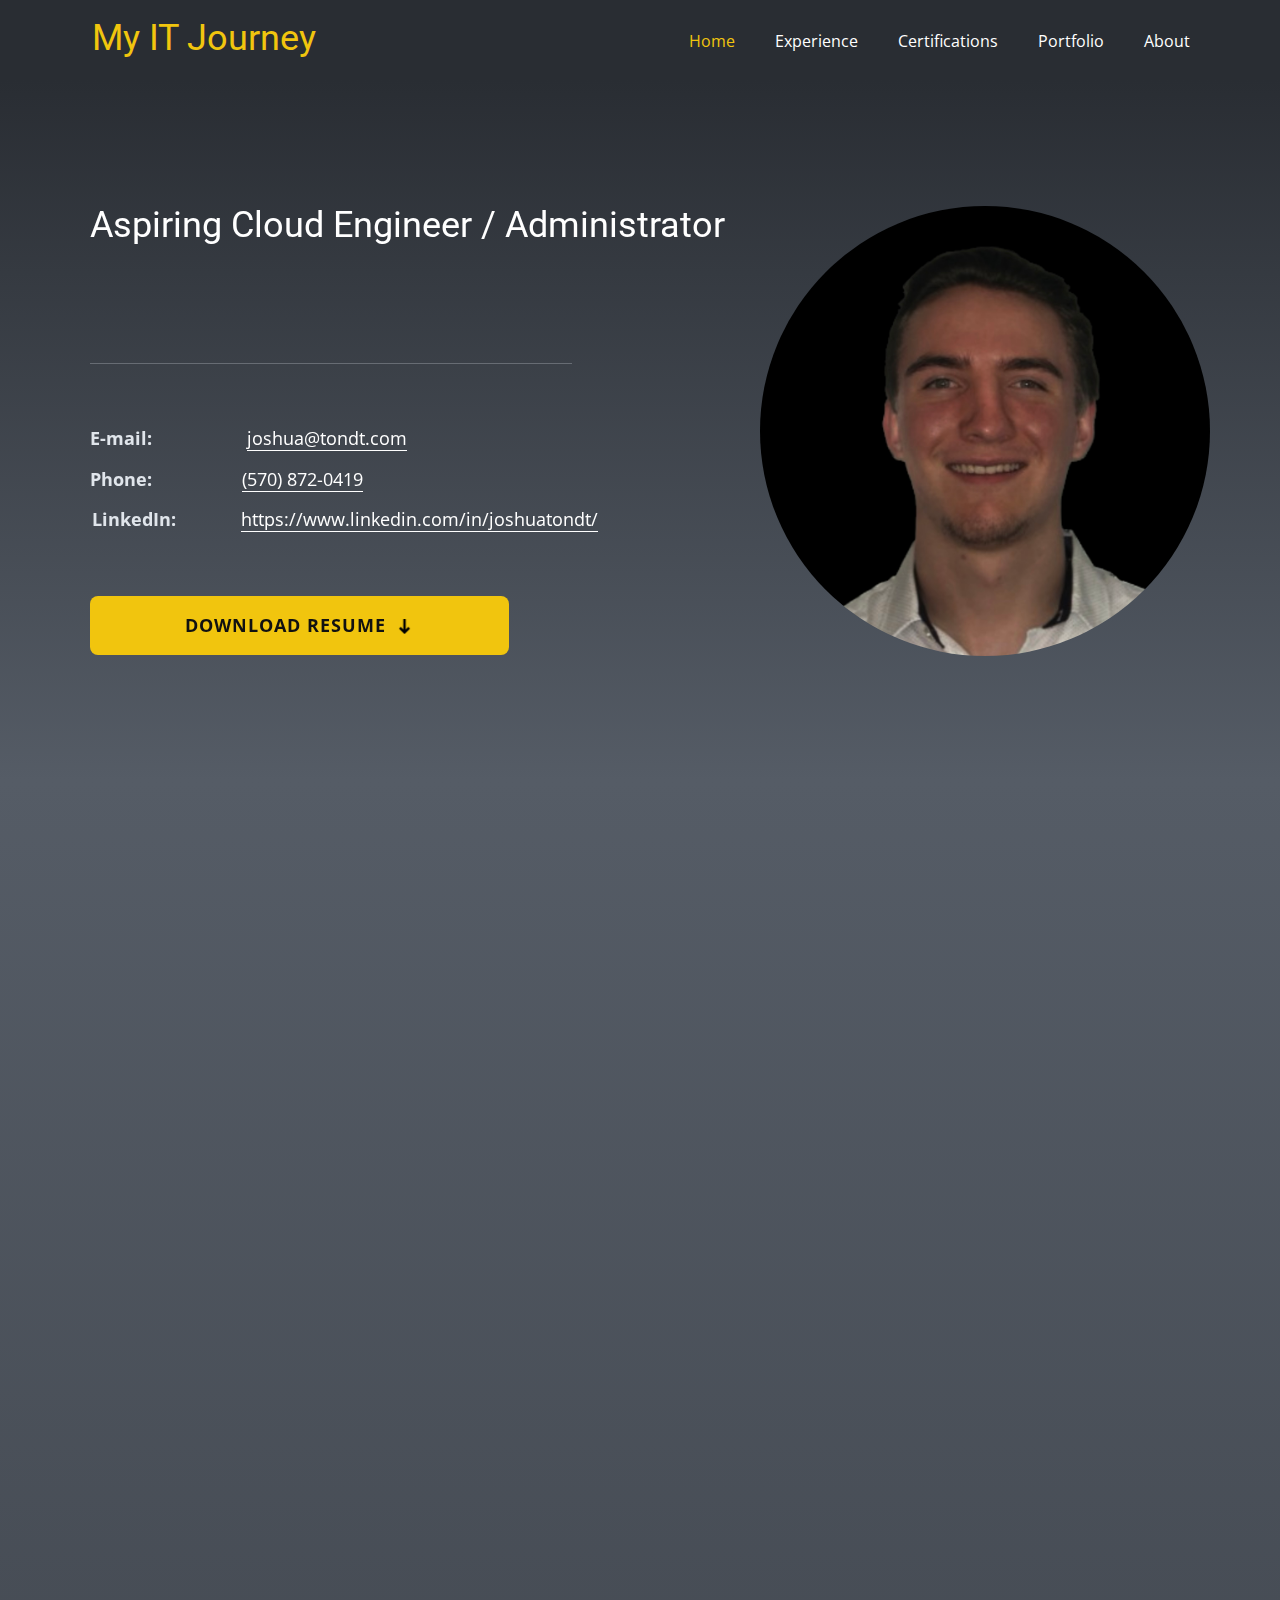
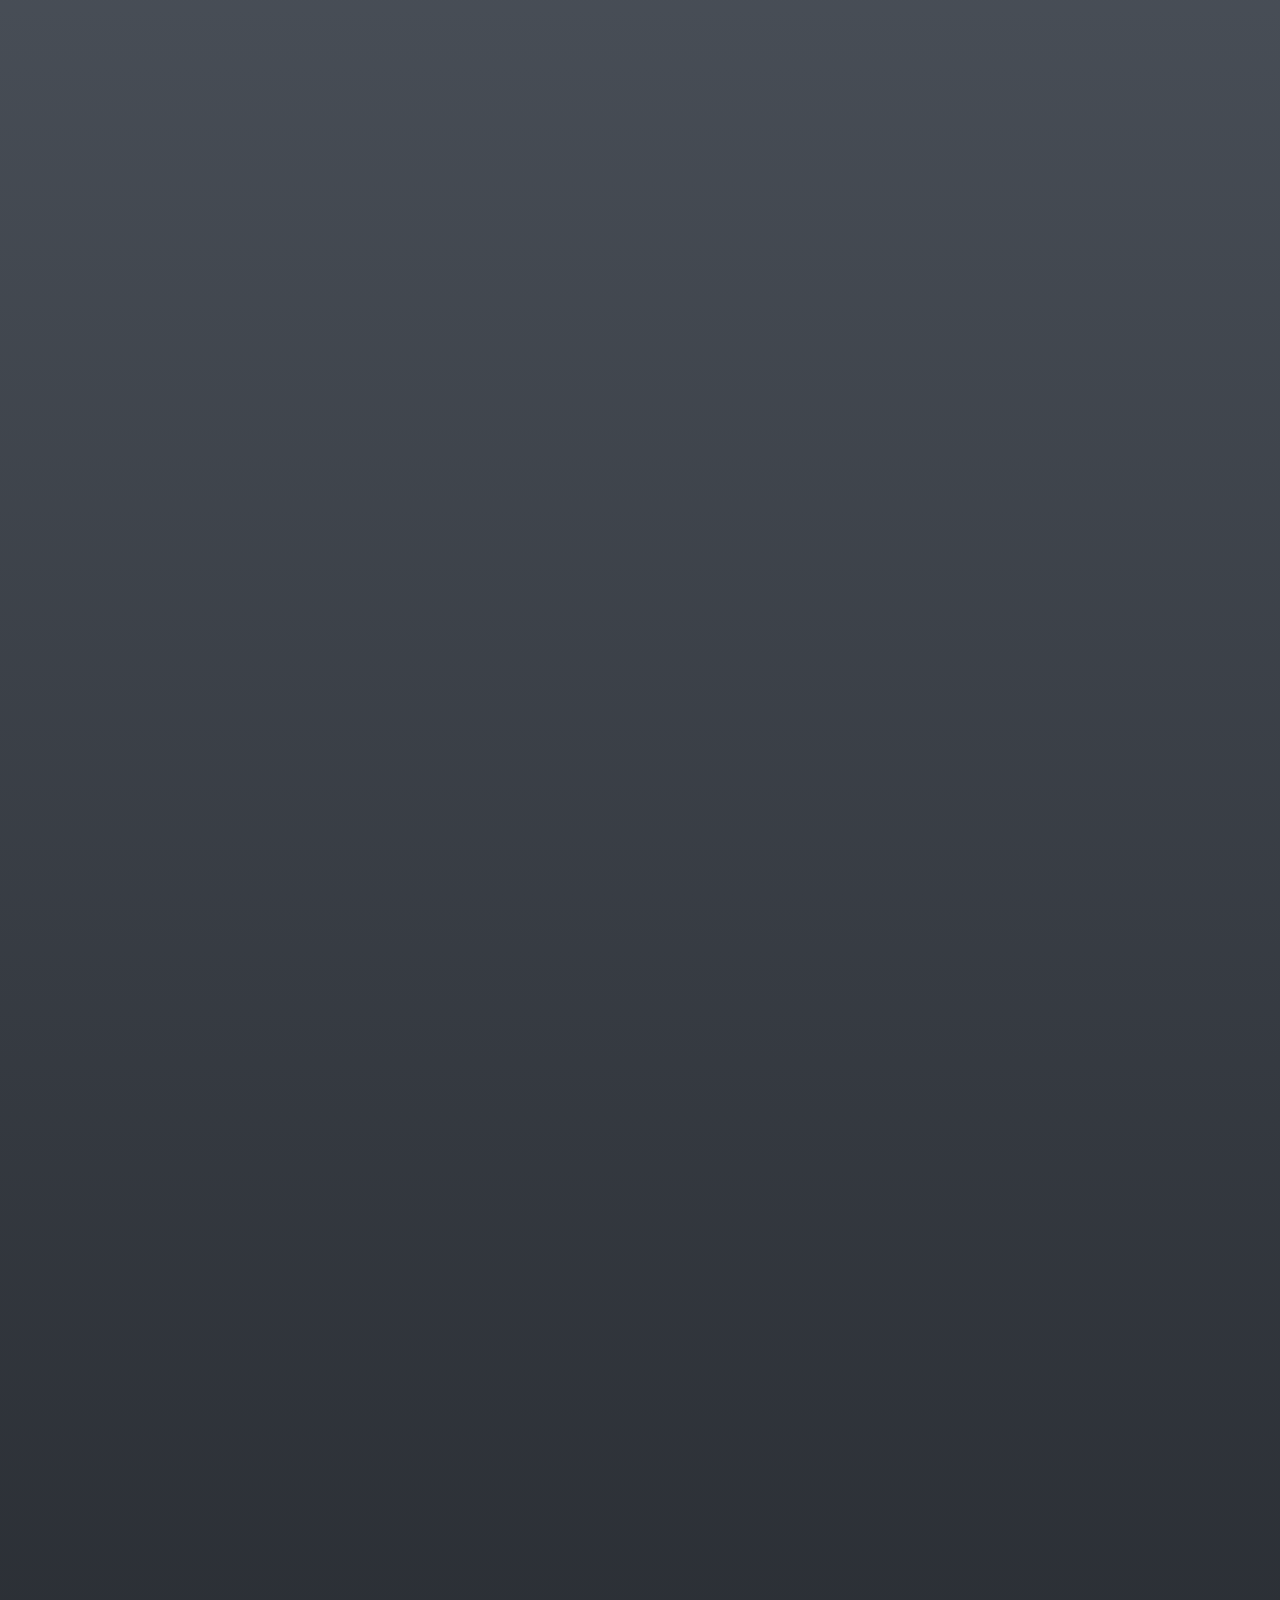
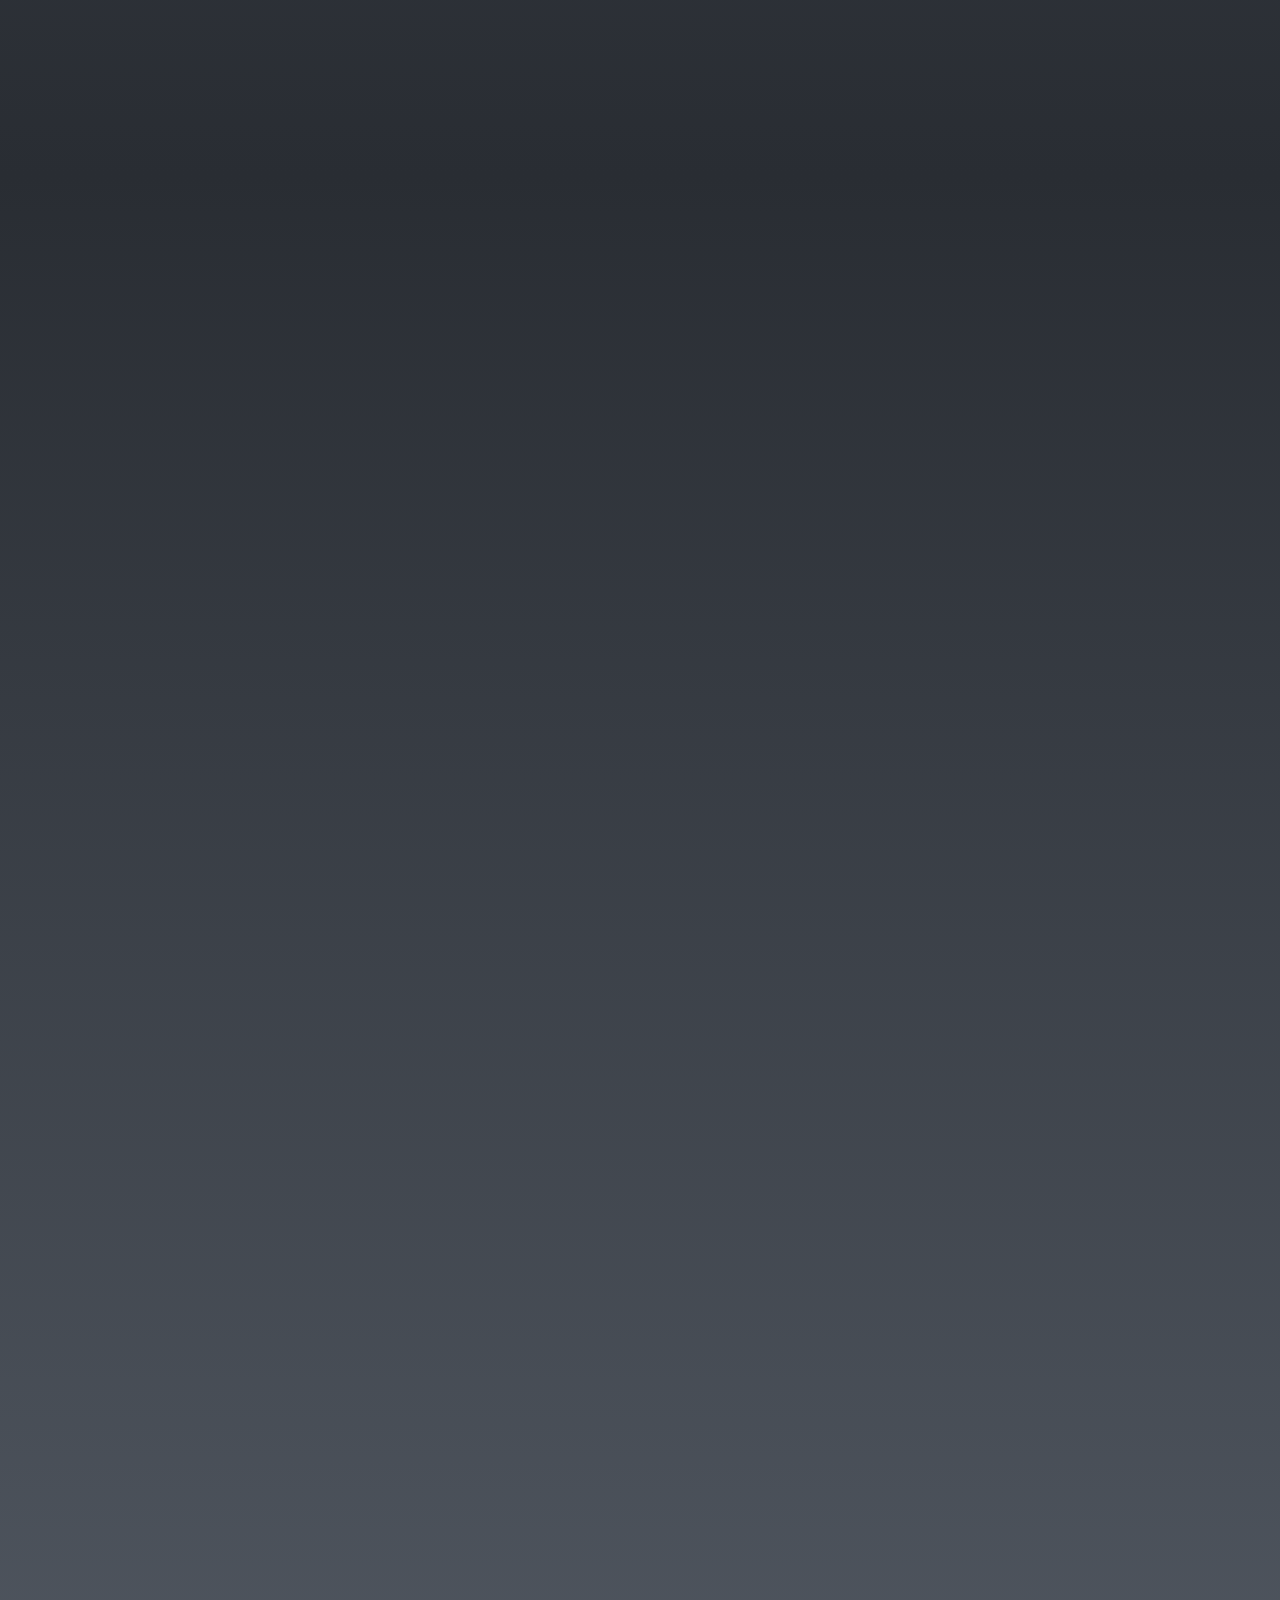
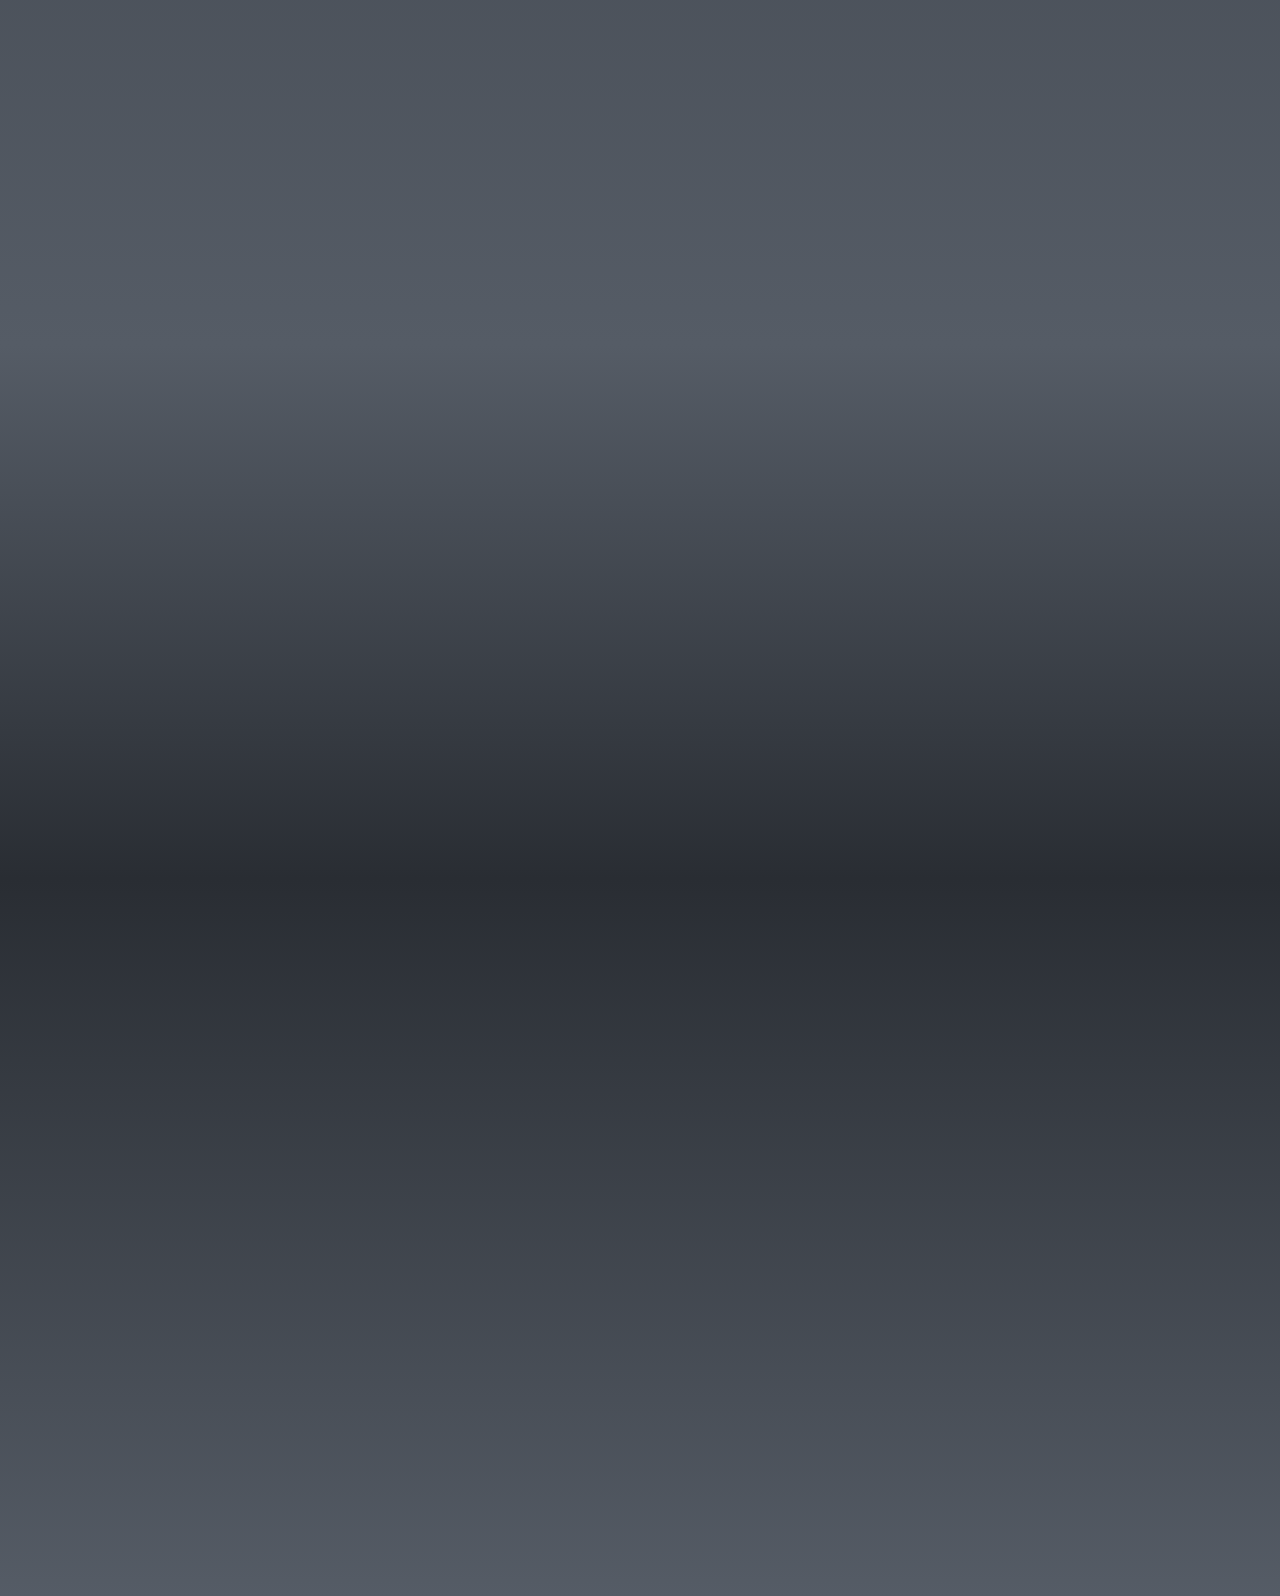
==== src/index.html @ 5dc8b5ee "Add files via upload" ====
<!DOCTYPE html>
<html style="font-size: 16px;" lang="en"><head>
    <meta name="viewport" content="width=device-width, initial-scale=1.0">
    <meta charset="utf-8">
    <meta name="keywords" content="Julian Mack, Experiences, ​Portfolio, ​Build your website
in record time, INTUITIVE">
    <meta name="description" content="">
    <title>Josh's It Journe​y</title>
    <link rel="stylesheet" href="nicepage.css" media="screen">
<link rel="stylesheet" href="Home.css" media="screen">
    <script class="u-script" type="text/javascript" src="jquery.js" defer=""></script>
    <script class="u-script" type="text/javascript" src="nicepage.js" defer=""></script>
    <meta name="generator" content="Nicepage 5.21.3, nicepage.com">
    <link id="u-theme-google-font" rel="stylesheet" href="https://fonts.googleapis.com/css?family=Roboto:100,100i,300,300i,400,400i,500,500i,700,700i,900,900i|Open+Sans:300,300i,400,400i,500,500i,600,600i,700,700i,800,800i">
    <link id="u-page-google-font" rel="stylesheet" href="https://fonts.googleapis.com/css?family=Poppins:100,100i,200,200i,300,300i,400,400i,500,500i,600,600i,700,700i,800,800i,900,900i">
    
    
    
    
    
    
    
    
    
    
    
    
    
    
    <script type="application/ld+json">{
		"@context": "http://schema.org",
		"@type": "Organization",
		"name": ""
}</script>
    <meta name="theme-color" content="#478ac9">
    <meta property="og:title" content="Home">
    <meta property="og:type" content="website">
  <meta data-intl-tel-input-cdn-path="intlTelInput/"></head>
  <body data-home-page="Home.html" data-home-page-title="Home" data-path-to-root="./" data-include-products="false" class="u-body u-xl-mode" data-lang="en"><header class="u-clearfix u-header u-palette-5-dark-3 u-sticky u-header" id="sec-03d9"><div class="u-clearfix u-sheet u-sheet-1">
        <h2 class="u-align-left u-text u-text-palette-3-base u-text-1">My IT Journe​y</h2>
        <nav class="u-menu u-menu-one-level u-offcanvas u-menu-1">
          <div class="menu-collapse" style="font-size: 1rem; letter-spacing: 0px;">
            <a class="u-button-style u-custom-active-color u-custom-effect-duration u-custom-left-right-menu-spacing u-custom-padding-bottom u-custom-text-active-color u-custom-text-hover-color u-custom-top-bottom-menu-spacing u-nav-link u-text-active-palette-1-base u-text-hover-palette-2-base" href="#">
              <svg class="u-svg-link" viewBox="0 0 24 24"><use xmlns:xlink="http://www.w3.org/1999/xlink" xlink:href="#menu-hamburger"></use></svg>
              <svg class="u-svg-content" version="1.1" id="menu-hamburger" viewBox="0 0 16 16" x="0px" y="0px" xmlns:xlink="http://www.w3.org/1999/xlink" xmlns="http://www.w3.org/2000/svg"><g><rect y="1" width="16" height="2"></rect><rect y="7" width="16" height="2"></rect><rect y="13" width="16" height="2"></rect>
</g></svg>
            </a>
          </div>
          <div class="u-custom-menu u-nav-container">
            <ul class="u-nav u-unstyled u-nav-1"><li class="u-nav-item"><a class="u-button-style u-nav-link u-text-active-palette-3-base u-text-hover-palette-3-base" href="Home.html#carousel_91fe" style="padding: 10px 20px;">Home</a>
</li><li class="u-nav-item"><a class="u-button-style u-nav-link u-text-active-palette-3-base u-text-hover-palette-3-base" href="Home.html#carousel_2599" style="padding: 10px 20px;">Experience</a>
</li><li class="u-nav-item"><a class="u-button-style u-nav-link u-text-active-palette-3-base u-text-hover-palette-3-base" href="Home.html#carousel_0be5" style="padding: 10px 20px;">Certifications</a>
</li><li class="u-nav-item"><a class="u-button-style u-nav-link u-text-active-palette-3-base u-text-hover-palette-3-base" href="Home.html#carousel_7cfb" style="padding: 10px 20px;">Portfolio</a>
</li><li class="u-nav-item"><a class="u-button-style u-nav-link u-text-active-palette-3-base u-text-hover-palette-3-base" href="Home.html#sec-f3f8" style="padding: 10px 20px;">About</a>
</li></ul>
          </div>
          <div class="u-custom-menu u-nav-container-collapse">
            <div class="u-black u-container-style u-inner-container-layout u-opacity u-opacity-95 u-sidenav">
              <div class="u-inner-container-layout u-sidenav-overflow">
                <div class="u-menu-close"></div>
                <ul class="u-align-center u-nav u-popupmenu-items u-unstyled u-nav-2"><li class="u-nav-item"><a class="u-button-style u-nav-link" href="Home.html#carousel_91fe">Home</a>
</li><li class="u-nav-item"><a class="u-button-style u-nav-link" href="Home.html#carousel_2599">Experience</a>
</li><li class="u-nav-item"><a class="u-button-style u-nav-link" href="Home.html#carousel_0be5">Certifications</a>
</li><li class="u-nav-item"><a class="u-button-style u-nav-link" href="Home.html#carousel_7cfb">Portfolio</a>
</li><li class="u-nav-item"><a class="u-button-style u-nav-link" href="Home.html#sec-f3f8">About</a>
</li></ul>
              </div>
            </div>
            <div class="u-black u-menu-overlay u-opacity u-opacity-70"></div>
          </div>
        </nav>
      </div></header>
    <section class="u-clearfix u-gradient u-valign-middle u-section-1" id="carousel_91fe">
      <div class="data-layout-selected u-clearfix u-layout-wrap u-layout-wrap-1">
        <div class="u-gutter-0 u-layout" style="">
          <div class="u-layout-row" style="">
            <div class="u-align-left u-container-style u-layout-cell u-size-60 u-layout-cell-1" data-animation-name="customAnimationIn" data-animation-duration="1500" data-animation-delay="0">
              <div class="u-container-layout u-valign-bottom-xs u-container-layout-1">
                <h3 class="u-align-left u-text u-text-body-alt-color u-text-1"> Aspiring Cloud Engineer / Administrator</h3>
                <h2 class="u-align-left u-text u-text-body-alt-color u-text-2" data-animation-name="customAnimationIn" data-animation-duration="1250" data-animation-delay="750">Joshua Tondt</h2>
                <p class="u-align-left u-text u-text-palette-5-light-2 u-text-3">E-mail:&nbsp; &nbsp; &nbsp; &nbsp; &nbsp; &nbsp; &nbsp; &nbsp; &nbsp;&nbsp;<span style="font-weight: 400;">
                    <a href="mailto:joshua@tondt.com?subject=This%20is%20a%20test" class="u-active-none u-border-1 u-border-active-palette-5-light-2 u-border-hover-palette-5-light-2 u-border-no-left u-border-no-right u-border-no-top u-border-white u-bottom-left-radius-0 u-bottom-right-radius-0 u-btn u-button-link u-button-style u-hover-none u-none u-radius-0 u-text-active-palette-5-light-2 u-text-body-alt-color u-text-hover-palette-5-light-2 u-top-left-radius-0 u-top-right-radius-0 u-btn-1">joshua@tondt.com</a>
                  </span>
                  <span style="font-size: 1.25rem;"></span>
                  <br>Phone:&nbsp; &nbsp; &nbsp; &nbsp; &nbsp; &nbsp; &nbsp;&nbsp;<span style="font-weight: 400;">&nbsp; &nbsp; <a href="tel:5708720419" class="u-active-none u-border-1 u-border-active-palette-5-light-2 u-border-hover-palette-5-light-2 u-border-no-left u-border-no-right u-border-no-top u-border-white u-btn u-button-link u-button-style u-hover-none u-none u-text-active-palette-5-light-2 u-text-body-alt-color u-text-hover-palette-5-light-2 u-btn-2" data-animation-name="" data-animation-duration="0" data-animation-delay="0" data-animation-direction="">(570) 872-0419</a>
                  </span>
                </p>
                <div class="u-image u-image-circle u-image-1" alt="" data-image-width="1076" data-image-height="2328"></div>
                <p class="u-align-left u-text u-text-palette-5-light-2 u-text-4">LinkedIn:&nbsp; &nbsp; &nbsp; &nbsp; &nbsp; &nbsp;&nbsp;<span style="font-weight: 400;">
                    <a href="https://www.linkedin.com/in/joshuatondt/" class="u-active-none u-border-1 u-border-active-palette-5-light-2 u-border-hover-palette-5-light-2 u-border-no-left u-border-no-right u-border-no-top u-border-white u-btn u-button-link u-button-style u-hover-none u-none u-text-active-palette-5-light-2 u-text-body-alt-color u-text-hover-palette-5-light-2 u-btn-3" data-animation-name="" data-animation-duration="0" data-animation-delay="0" data-animation-direction="" target="_blank">https://www.linkedin.com/in/joshuatondt/</a>
                  </span>
                </p>
                <div class="u-align-left u-border-1 u-border-palette-5-light-1 u-line u-line-horizontal u-opacity u-opacity-30 u-line-1"></div>
                <a href="JoshuaTondtResume.docx" class="u-active-palette-5-light-1 u-align-center-lg u-align-center-md u-align-center-sm u-align-center-xs u-border-none u-btn u-btn-round u-button-style u-file-link u-hover-palette-5-light-1 u-palette-3-base u-radius-8 u-text-active-black u-text-body-color u-text-hover-black u-btn-4" data-animation-name="customAnimationIn" data-animation-duration="1500" data-animation-delay="250">Download Resume&nbsp;<span class="u-file-icon u-icon u-text-black u-icon-1"><img src="959159-71e652a1.png" alt=""></span>
                </a>
              </div>
            </div>
          </div>
        </div>
      </div>
    </section>
    <section class="u-align-center-lg u-align-center-md u-align-center-xl u-align-left-sm u-align-left-xs u-clearfix u-gradient u-section-2" id="carousel_2599">
      <div class="u-clearfix u-sheet u-valign-middle u-sheet-1">
        <h2 class="u-text u-text-body-alt-color u-text-default u-text-1" data-animation-name="customAnimationIn" data-animation-duration="1500" data-animation-delay="0">Experience</h2>
        <p class="u-custom-font u-text u-text-palette-5-light-2 u-text-2" data-animation-name="customAnimationIn" data-animation-duration="1500" data-animation-delay="500">This is sample text to describe my work experience in a couple of sentences</p>
        <div class="u-list u-list-1">
          <div class="u-repeater u-repeater-1">
            <div class="u-align-left u-container-style u-list-item u-repeater-item">
              <div class="u-container-layout u-similar-container u-container-layout-1">
                <div class="u-border-2 u-border-white u-expanded-width u-line u-line-horizontal u-line-1" data-animation-name="customAnimationIn" data-animation-duration="1500" data-animation-delay="250"></div>
                <p class="u-custom-font u-text u-text-default u-text-palette-5-light-2 u-text-3" data-animation-name="customAnimationIn" data-animation-duration="1750"> East Stroudsburg / Pennsylvania<br>Feburary 2021 - Janurary 2023
                </p>
                <div class="custom-expanded u-container-style u-group u-shape-rectangle u-group-1" data-animation-name="customAnimationIn" data-animation-duration="1500" data-animation-delay="750">
                  <div class="u-container-layout u-container-layout-2">
                    <h5 class="u-custom-font u-text u-text-palette-3-base u-text-4">KNS Sprinkler Deisgn</h5>
                    <p class="u-custom-font u-text u-text-default u-text-palette-3-base u-text-5" data-animation-name="customAnimationIn" data-animation-duration="1750">Sprinkler System Designer</p>
                    <p class="u-custom-font u-text u-text-palette-5-light-1 u-text-6">●	Operated AutoCAD, SprinkCAD, and Navisworks to efficiently design two- and three-dimensional automatic fire suppression system schematics for residential, commercial, and warehouse buildings<br>
                      ●	Engineered three-dimensional drawings in Navisworks to develop a third-person view of fire suppression systems<br>
                      ●	Designed sprinkler systems based on needs of clients to provide a satisfactory system in line with national and international safety codes<br>
                      ●	Troubleshooted and repaired designs to ensure optimal product placements throughout each building<br>
                      ●	Maintained records that could be understood by colleagues for proper implementation of various project types<br>
                      ●	Utilized code requirements found in NFPA 13, NFPA 13R, NFPA 13D, NFPA 14, and NFPA 20 from publication years of 2013, 2016, and 2022<br>
                      ●	Developed fabrication drawings and material lists for installation companies to easily read, purchase, and install the fire suppression system
                    </p>
                  </div>
                </div>
              </div>
            </div>
            <div class="u-align-left u-container-style u-list-item u-repeater-item">
              <div class="u-container-layout u-similar-container u-container-layout-3">
                <div class="u-border-2 u-border-white u-expanded-width u-line u-line-horizontal u-line-2" data-animation-name="customAnimationIn" data-animation-duration="1500" data-animation-delay="250"></div>
                <p class="u-custom-font u-text u-text-default u-text-palette-5-light-2 u-text-7" data-animation-name="customAnimationIn" data-animation-duration="1750"> East Stroudsburg / Pennsylvania<br>August 2022 - August 2022
                </p>
                <div class="custom-expanded u-container-style u-group u-shape-rectangle u-group-2" data-animation-name="customAnimationIn" data-animation-duration="1500" data-animation-delay="750">
                  <div class="u-container-layout u-container-layout-4">
                    <h5 class="u-custom-font u-text u-text-palette-3-base u-text-8">C&amp;M Sprinkler Design</h5>
                    <p class="u-custom-font u-text u-text-default u-text-palette-3-base u-text-9" data-animation-name="customAnimationIn" data-animation-duration="1750">Website Design Intern</p>
                    <p class="u-custom-font u-text u-text-palette-5-light-1 u-text-10">●	Created and designed a customized website that allowed clients to find sprinkler system designers with ease<br>
                      ●	Tracked website analytics including visitor retention, traffic by location, number of site sessions, referring sites, and unique site visitors<br>
                      ●	Enhanced website capabilities through the creation of custom HTML scripts<br>
                      ●	Collaborated with company staff to analyze and summarize corporate goals, achievements, and product offerings</p>
                  </div>
                </div>
              </div>
            </div>
            <div class="u-align-left u-container-style u-list-item u-repeater-item">
              <div class="u-container-layout u-similar-container u-container-layout-5">
                <div class="u-border-2 u-border-white u-expanded-width u-line u-line-horizontal u-line-3" data-animation-name="customAnimationIn" data-animation-duration="1500" data-animation-delay="250"></div>
                <p class="u-custom-font u-text u-text-default u-text-palette-5-light-2 u-text-11" data-animation-name="customAnimationIn" data-animation-duration="1750">East Stroudsburg / Pennsylvania<br>August 2022 - Augsut 2022
                </p>
                <div class="custom-expanded u-container-style u-group u-shape-rectangle u-group-3" data-animation-name="customAnimationIn" data-animation-duration="1500" data-animation-delay="750">
                  <div class="u-container-layout u-container-layout-6">
                    <h5 class="u-custom-font u-text u-text-palette-3-base u-text-12">Restaurant Ordering Application</h5>
                    <p class="u-custom-font u-text u-text-default u-text-palette-3-base u-text-13" data-animation-name="customAnimationIn" data-animation-duration="1750">Software Engineer Intern</p>
                    <p class="u-custom-font u-text u-text-palette-5-light-1 u-text-14">● Developed, tested, and troubleshooted a mobile restaurant ordering application to allow quick and reliable ordering by customers<br>
                      ●	Communicated with multiple restaurants owners to align the customization of the application with the unique needs of each organization<br> 
                      ●	Implemented SMTP within the application to send order confirmation emails to customers<br>
                      ●	Utilized Xamarin, C#, JSON, and SQL to create the application<br> 
                      ●	Incorporated API’s to enhance application features, streamline the developmental process, and ensure a modern and user-friendly interface</p>
                  </div>
                </div>
              </div>
            </div>
            <div class="u-align-left u-container-style u-list-item u-repeater-item">
              <div class="u-container-layout u-similar-container u-container-layout-7">
                <div class="u-border-2 u-border-white u-expanded-width u-line u-line-horizontal u-line-4" data-animation-name="customAnimationIn" data-animation-duration="1500" data-animation-delay="250"></div>
                <p class="u-custom-font u-text u-text-default u-text-palette-5-light-2 u-text-15" data-animation-name="customAnimationIn" data-animation-duration="1750"> East Stroudsburg / Pennsylvania<br>August 2022 - August 2022
                </p>
                <div class="custom-expanded u-container-style u-group u-shape-rectangle u-group-4" data-animation-name="customAnimationIn" data-animation-duration="1500" data-animation-delay="750">
                  <div class="u-container-layout u-container-layout-8">
                    <h5 class="u-custom-font u-text u-text-palette-3-base u-text-16">East Stroudsburg University of Pennsylvania</h5>
                    <p class="u-custom-font u-text u-text-default u-text-palette-3-base u-text-17" data-animation-name="customAnimationIn" data-animation-duration="1750">Bachelor of Science Degree, Computer Science</p>
                    <p class="u-custom-font u-text u-text-palette-5-light-1 u-text-18">I graduated from . </p>
                  </div>
                </div>
              </div>
            </div>
          </div>
        </div>
        <a href="mailto:joshua@tondt.com?subject=Testing%20website" class="u-active-palette-5-light-1 u-align-center u-border-none u-btn u-btn-round u-button-style u-hover-palette-5-light-1 u-palette-3-base u-radius-8 u-text-active-black u-text-body-color u-text-hover-black u-btn-1" data-animation-name="customAnimationIn" data-animation-duration="1750" data-animation-delay="750">contact me </a>
      </div>
    </section>
    <section class="u-align-center-lg u-align-center-md u-align-center-xl u-align-left-sm u-align-left-xs u-clearfix u-gradient u-section-3" id="carousel_0be5">
      <div class="u-clearfix u-sheet u-sheet-1">
        <h2 class="u-text u-text-body-alt-color u-text-default u-text-1" data-animation-name="customAnimationIn" data-animation-duration="1500" data-animation-delay="0">Certifications</h2>
        <p class="u-custom-font u-text u-text-palette-5-light-2 u-text-2" data-animation-name="customAnimationIn" data-animation-duration="1500" data-animation-delay="500">Sample text to describe what certs i have and what i plan to do with them blah blah blah.</p>
        <div class="u-list u-list-1">
          <div class="u-repeater u-repeater-1">
            <div class="u-align-left u-container-style u-list-item u-repeater-item">
              <div class="u-container-layout u-similar-container u-valign-top-lg u-valign-top-xl u-container-layout-1">
                <div class="u-border-2 u-border-white u-expanded-width u-line u-line-horizontal u-line-1" data-animation-name="customAnimationIn" data-animation-duration="1500" data-animation-delay="250"></div>
                <p class="u-custom-font u-text u-text-palette-5-light-2 u-text-3" data-animation-name="customAnimationIn" data-animation-duration="1750">Anticipated November, 2023</p>
                <div class="u-container-style u-expanded-width-sm u-expanded-width-xs u-group u-shape-rectangle u-group-1" data-animation-name="customAnimationIn" data-animation-duration="1500" data-animation-delay="750">
                  <div class="u-container-layout u-container-layout-2">
                    <h5 class="u-custom-font u-hover-feature u-text u-text-default u-text-palette-3-base u-text-4">
                      <a class="u-active-none u-border-none u-btn u-button-link u-button-style u-hover-none u-none u-text-palette-3-base u-btn-1" data-href="https://learn.microsoft.com/en-us/credentials/certifications/exams/az-104/" data-target="_blank" href="https://learn.microsoft.com/en-us/credentials/certifications/exams/az-104/" target="_blank">Azure AZ-104&nbsp; (Microsoft Certified: Azure Administrator Associate)</a>
                    </h5>
                    <p class="u-custom-font u-text u-text-palette-5-light-1 u-text-5">●	Gaining a deeper knowledge of implementing, managing, and monitoring an organization’s Microsoft Azure environment, including virtual networks, storage, compute, identity, security, and governance<br>
                      ●	Learning proper techniques to deliver Azure networking, security, database, application development, and DevOps solutions </p>
                  </div>
                </div>
              </div>
            </div>
            <div class="u-align-left u-container-style u-list-item u-repeater-item">
              <div class="u-container-layout u-similar-container u-valign-top-lg u-valign-top-xl u-container-layout-3">
                <div class="u-border-2 u-border-white u-expanded-width u-line u-line-horizontal u-line-2" data-animation-name="customAnimationIn" data-animation-duration="1500" data-animation-delay="250"></div>
                <p class="u-custom-font u-text u-text-palette-5-light-2 u-text-6" data-animation-name="customAnimationIn" data-animation-duration="1750">August, 2023</p>
                <div class="u-container-style u-expanded-width-sm u-expanded-width-xs u-group u-shape-rectangle u-group-2" data-animation-name="customAnimationIn" data-animation-duration="1500" data-animation-delay="750">
                  <div class="u-container-layout u-container-layout-4">
                    <h5 class="u-custom-font u-hover-feature u-text u-text-default u-text-palette-3-base u-text-7">
                      <a class="u-active-none u-border-none u-btn u-button-link u-button-style u-hover-none u-none u-text-palette-3-base u-btn-2" data-href="https://learn.microsoft.com/en-us/credentials/certifications/exams/az-900/" data-target="_blank" href="https://learn.microsoft.com/en-us/credentials/certifications/exams/az-900/" target="_blank">Azure AZ-900 (Microsoft Certified: Azure Fundamentals)</a>
                    </h5>
                    <p class="u-custom-font u-text u-text-palette-5-light-1 u-text-8">●	Developed foundational knowledge of Azure cloud computing concepts, models, architectural components and Azure services, such as compute, networking, and storage, as well as features and tools to secure, govern, and administer Azure<br>
                      ●	Gained expertise on how Azure supports security, privacy, compliance, trust, and governance for users</p>
                  </div>
                </div>
              </div>
            </div>
            <div class="u-align-left u-container-style u-list-item u-repeater-item">
              <div class="u-container-layout u-similar-container u-valign-top-lg u-valign-top-xl u-container-layout-5">
                <div class="u-border-2 u-border-white u-expanded-width u-line u-line-horizontal u-line-3" data-animation-name="customAnimationIn" data-animation-duration="1500" data-animation-delay="250"></div>
                <p class="u-custom-font u-text u-text-palette-5-light-2 u-text-9" data-animation-name="customAnimationIn" data-animation-duration="1750">June, 2023 – June, 2026</p>
                <div class="u-container-style u-expanded-width-sm u-expanded-width-xs u-group u-shape-rectangle u-group-3" data-animation-name="customAnimationIn" data-animation-duration="1500" data-animation-delay="750">
                  <div class="u-container-layout u-container-layout-6">
                    <h5 class="u-custom-font u-hover-feature u-text u-text-default u-text-palette-3-base u-text-10">
                      <a class="u-active-none u-border-none u-btn u-button-link u-button-style u-hover-none u-none u-text-palette-3-base u-btn-3" data-href="https://www.cisco.com/c/en/us/training-events/training-certifications/exams/current-list/ccna-200-301.html" href="https://www.cisco.com/c/en/us/training-events/training-certifications/certifications/associate/ccna.html" target="_blank">CCNA (Cisco Certified Network Associate)</a>
                    </h5>
                    <p class="u-custom-font u-text u-text-palette-5-light-1 u-text-11">● Participated in cross platform network simulation tool, Cisco Packet Tracer, to build and configure simulated routers, switches, LAN, WAN, WLAN, WAP, WLC, VoIP Phone etc. using core concepts of network fundamentals, security fundamentals, network access, IP services, core routing, and programmability<br>
                      ●	Utilized Cisco ISO and command line interface to program interconnectivity between routers, switches, etc.<br>
                      ●	Implemented security features on routers and switches, including Dynamic ARP, Port Security, and DHCP Snooping</p>
                      <p><br><br></p>
                  </div>
                </div>
              </div>
            </div>
          </div>
        </div>
        <a href="mailto:joshua@tondt.com?subject=Testing%20website" class="u-active-palette-5-light-1 u-align-center u-border-none u-btn u-btn-round u-button-style u-hover-palette-5-light-1 u-palette-3-base u-radius-8 u-text-active-black u-text-body-color u-text-hover-black u-btn-4" data-animation-name="customAnimationIn" data-animation-duration="1750" data-animation-delay="750">contact me </a>
      </div>
      
      
      
    </section>
    <section class="u-align-center u-clearfix u-container-align-center u-gradient u-section-4" id="carousel_7cfb">
      <div class="u-clearfix u-sheet u-sheet-1">
        <h2 class="u-align-center u-text u-text-body-alt-color u-text-1" data-animation-name="customAnimationIn" data-animation-duration="1500" data-animation-delay="500"> Portfolio</h2>
        <p class="u-align-center u-text u-text-body-alt-color u-text-2" data-animation-name="customAnimationIn" data-animation-duration="1250" data-animation-delay="500">These are a few projects topics that I have experience with. </p>
        <div class="u-expanded-width u-layout-grid u-list u-list-1">
          <div class="u-repeater u-repeater-1">
            <div class="u-align-center u-container-style u-list-item u-palette-5-dark-2 u-repeater-item u-shape-rectangle u-list-item-1" src="" data-animation-name="customAnimationIn" data-animation-duration="1500" data-animation-delay="500">
              <div class="u-container-layout u-similar-container u-valign-middle u-container-layout-1">
                <h5 class="u-align-center u-text u-text-palette-3-base u-text-3" data-animation-name="customAnimationIn" data-animation-duration="1500" data-animation-delay="500">
                  <a class="u-active-none u-border-none u-btn u-button-link u-button-style u-dialog-link u-hover-none u-none u-text-active-palette-3-light-2 u-text-hover-palette-3-light-2 u-text-palette-3-base u-btn-1" data-href="#sec-207f" href="#sec-04bb">Website Design</a>
                </h5>
              </div>
            </div>
            <div class="u-align-center u-container-style u-list-item u-palette-5-dark-2 u-repeater-item u-shape-rectangle u-list-item-2" src="" data-animation-name="customAnimationIn" data-animation-duration="1500" data-animation-delay="500">
              <div class="u-container-layout u-similar-container u-valign-middle u-container-layout-2">
                <h5 class="u-align-center u-text u-text-palette-3-base u-text-4" data-animation-name="customAnimationIn" data-animation-duration="1500" data-animation-delay="500">
                  <a class="u-active-none u-border-none u-btn u-button-link u-button-style u-dialog-link u-hover-none u-none u-text-active-palette-3-light-2 u-text-hover-palette-3-light-2 u-text-palette-3-base u-btn-2" data-href="Home.html#carousel_91fe" href="#sec-f22e">Mobile Applications</a>
                </h5>
              </div>
            </div>
            <div class="u-align-center u-container-align-center u-container-style u-list-item u-palette-5-dark-2 u-repeater-item u-shape-rectangle u-list-item-3" src="" data-animation-name="customAnimationIn" data-animation-duration="1500" data-animation-delay="500">
              <div class="u-container-layout u-similar-container u-valign-middle u-container-layout-3">
                <h5 class="u-align-center u-text u-text-palette-3-base u-text-5" data-animation-name="customAnimationIn" data-animation-duration="1500" data-animation-delay="500">
                  <a class="u-active-none u-border-none u-btn u-button-link u-button-style u-dialog-link u-hover-none u-none u-text-active-palette-3-light-2 u-text-hover-palette-3-light-2 u-text-palette-3-base u-btn-3" data-href="Home.html#carousel_91fe" href="#sec-e311">Azure File Shares</a>
                </h5>
              </div>
            </div>
            <div class="u-align-center u-container-style u-list-item u-palette-5-dark-2 u-repeater-item u-shape-rectangle u-list-item-4" src="" data-animation-name="customAnimationIn" data-animation-duration="1500" data-animation-delay="500">
              <div class="u-container-layout u-similar-container u-valign-middle u-container-layout-4">
                <h5 class="u-align-center u-text u-text-palette-3-base u-text-6" data-animation-name="customAnimationIn" data-animation-duration="1500" data-animation-delay="500">
                  <a class="u-active-none u-border-none u-btn u-button-link u-button-style u-dialog-link u-hover-none u-none u-text-active-palette-3-light-2 u-text-hover-palette-3-light-2 u-text-palette-3-base u-btn-4" href="#sec-d4cb">Azure Static&nbsp;<br>Web Apps
                  </a>
                </h5>
              </div>
            </div>
            <div class="u-align-center u-container-style u-list-item u-palette-5-dark-2 u-repeater-item u-shape-rectangle u-list-item-5" src="" data-animation-name="customAnimationIn" data-animation-duration="1500" data-animation-delay="500">
              <div class="u-container-layout u-similar-container u-valign-middle u-container-layout-5">
                <h5 class="u-align-center u-text u-text-palette-3-base u-text-7" data-animation-name="customAnimationIn" data-animation-duration="1500" data-animation-delay="500">
                  <a class="u-active-none u-border-none u-btn u-button-link u-button-style u-dialog-link u-hover-none u-none u-text-active-palette-3-light-2 u-text-hover-palette-3-light-2 u-text-palette-3-base u-btn-5" href="#sec-7b90"> Domain Name&nbsp;<br>System&nbsp;
                  </a>
                </h5>
              </div>
            </div>
            <div class="u-align-center u-container-align-center u-container-style u-list-item u-palette-5-dark-2 u-repeater-item u-shape-rectangle u-list-item-6" src="" data-animation-name="customAnimationIn" data-animation-duration="1500" data-animation-delay="500">
              <div class="u-container-layout u-similar-container u-valign-middle u-container-layout-6">
                <h5 class="u-align-center u-text u-text-palette-3-base u-text-8" data-animation-name="customAnimationIn" data-animation-duration="1500" data-animation-delay="500">
                  <a class="u-active-none u-border-none u-btn u-button-link u-button-style u-dialog-link u-hover-none u-none u-text-active-palette-3-light-2 u-text-hover-palette-3-light-2 u-text-palette-3-base u-btn-6" href="#sec-2ebd"> Azure / FileCloud Integration</a>
                </h5>
              </div>
            </div>
          </div>
        </div>
      </div>
    </section>
    <section class="u-align-center u-clearfix u-container-align-center-md u-container-align-center-sm u-container-align-center-xs u-gradient u-section-5" src="" id="sec-f3f8">
      <div class="u-clearfix u-sheet u-sheet-1">
        <div class="u-container-style u-expanded-width-md u-expanded-width-sm u-expanded-width-xs u-group u-shape-rectangle u-group-1">
          <div class="u-container-layout u-valign-middle-lg u-valign-middle-md u-valign-middle-sm u-valign-middle-xl u-container-layout-1">
            <h2 class="u-align-center-md u-align-center-sm u-align-center-xs u-align-left-lg u-align-left-xl u-text u-text-body-alt-color u-text-1" data-animation-name="customAnimationIn" data-animation-duration="1500" data-animation-delay="500"> About me</h2>
            <p class="u-align-center-md u-align-center-sm u-align-center-xs u-align-left-lg u-align-left-xl u-text u-text-body-alt-color u-text-2" data-animation-name="customAnimationIn" data-animation-duration="1500" data-animation-delay="500"> Duis aute irure dolor in reprehenderit in voluptate velit esse cillum dolore eu fugiat nulla pariatur. Excepteur sint occaecat cupidatat non proident, sunt in culpa qui officia deserunt mollit anim id est laborum.<br>
              <br>Dolor sed viverra ipsum nunc aliquet bibendum enim facilisis. Nunc lobortis mattis aliquam faucibus purus. Accumsan sit amet nulla facilisi morbi tempus iaculis urna. Urna nunc id cursus metus. Consectetur a erat nam at lectus urna duis convallis. Felis donec et odio pellentesque diam volutpat. Vestibulum morbi blandit cursus risus at ultrices mi.<br>
            </p>
            <a href="mailto:joshua@tondt.com?subject=Testing%20website" class="u-active-palette-5-light-1 u-align-left u-border-none u-btn u-btn-round u-button-style u-hover-palette-5-light-1 u-palette-3-base u-radius-8 u-text-active-black u-text-body-color u-text-hover-black u-btn-1" data-animation-name="customAnimationIn" data-animation-duration="1500" data-animation-delay="500">contact me </a>
          </div>
        </div>
        <div class="u-expanded-width-md u-expanded-width-sm u-expanded-width-xs u-list u-list-1">
          <div class="u-repeater u-repeater-1">
            <div class="u-align-center u-container-align-center u-container-style u-list-item u-repeater-item u-shape-rectangle">
              <div class="u-container-layout u-similar-container u-container-layout-2">
                <div class="u-container-style u-group u-palette-3-base u-shape-circle u-group-2" data-animation-name="customAnimationIn" data-animation-duration="1500" data-animation-delay="500">
                  <div class="u-container-layout u-valign-middle">
                    <h3 class="u-align-center u-hover-feature u-text u-text-default u-text-3" data-animation-name="counter" data-animation-event="scroll" data-animation-duration="3000">97%</h3>
                  </div>
                </div>
                <h5 class="u-align-center u-text u-text-body-alt-color u-text-default u-text-4" data-animation-name="customAnimationIn" data-animation-duration="1500" data-animation-delay="500"> C#</h5>
              </div>
            </div>
            <div class="u-align-center u-container-align-center u-container-style u-list-item u-repeater-item u-shape-rectangle">
              <div class="u-container-layout u-similar-container u-container-layout-4">
                <div class="u-container-style u-group u-palette-3-base u-shape-circle u-group-3" data-animation-name="customAnimationIn" data-animation-duration="1500" data-animation-delay="500">
                  <div class="u-container-layout u-valign-middle">
                    <h3 class="u-align-center u-hover-feature u-text u-text-default u-text-5" data-animation-name="counter" data-animation-event="scroll" data-animation-duration="3000">75%</h3>
                  </div>
                </div>
                <h5 class="u-align-center u-text u-text-body-alt-color u-text-default u-text-6" data-animation-name="customAnimationIn" data-animation-duration="1500" data-animation-delay="500">Powershell</h5>
              </div>
            </div>
            <div class="u-align-center u-container-align-center u-container-style u-list-item u-repeater-item u-shape-rectangle">
              <div class="u-container-layout u-similar-container u-container-layout-6">
                <div class="u-container-style u-group u-palette-3-base u-shape-circle u-group-4" data-animation-name="customAnimationIn" data-animation-duration="1500" data-animation-delay="500">
                  <div class="u-container-layout u-valign-middle">
                    <h3 class="u-align-center u-hover-feature u-text u-text-default u-text-7" data-animation-name="counter" data-animation-event="scroll" data-animation-duration="3000">80%</h3>
                  </div>
                </div>
                <h5 class="u-align-center u-text u-text-body-alt-color u-text-default u-text-8" data-animation-name="customAnimationIn" data-animation-duration="1500" data-animation-delay="500">troubleshooting</h5>
              </div>
            </div>
            <div class="u-align-center u-container-align-center u-container-style u-list-item u-repeater-item u-shape-rectangle">
              <div class="u-container-layout u-similar-container u-container-layout-8">
                <div class="u-container-style u-group u-palette-3-base u-shape-circle u-group-5" data-animation-name="customAnimationIn" data-animation-duration="1500" data-animation-delay="500">
                  <div class="u-container-layout u-valign-middle">
                    <h3 class="u-align-center u-hover-feature u-text u-text-default u-text-9" data-animation-name="counter" data-animation-event="scroll" data-animation-duration="3000">55%</h3>
                  </div>
                </div>
                <h5 class="u-align-center u-text u-text-body-alt-color u-text-default u-text-10" data-animation-name="customAnimationIn" data-animation-duration="1500" data-animation-delay="500">Internet protocols</h5>
              </div>
            </div>
          </div>
        </div>
      </div>      
    </section>
    

    </section><span style="height: 64px; width: 64px; margin-left: 0px; margin-right: auto; margin-top: 0px; background-image: none; right: 20px; bottom: 20px; padding: 15px" class="u-back-to-top u-icon u-icon-circle u-opacity u-opacity-85 u-palette-5-light-1" data-href="#">
        <svg class="u-svg-link" preserveAspectRatio="xMidYMin slice" viewBox="0 0 551.13 551.13"><use xmlns:xlink="http://www.w3.org/1999/xlink" xlink:href="#svg-1d98"></use></svg>
        <svg class="u-svg-content" enable-background="new 0 0 551.13 551.13" viewBox="0 0 551.13 551.13" xmlns="http://www.w3.org/2000/svg" id="svg-1d98"><path d="m275.565 189.451 223.897 223.897h51.668l-275.565-275.565-275.565 275.565h51.668z"></path></svg>
    </span>

    <section class="u-align-center u-black u-clearfix u-container-style u-dialog-block u-opacity u-opacity-70 u-valign-middle u-dialog-section-10" id="sec-f22e">
      <div class="u-align-center u-container-align-center u-container-style u-dialog u-gradient u-dialog-1" data-animation-name="" data-animation-duration="0" data-animation-delay="0" data-animation-direction="">
        <div class="u-container-layout u-container-layout-1">
          <h3 class="u-align-center u-text u-text-body-alt-color u-text-default u-text-1">Mobile Applications</h3>
          <p class="u-align-center u-text u-text-body-alt-color u-text-2">Sample text. Click to select the text box. Click again or double click to start editing the text.</p>
          <a href="Home.html#carousel_7cfb" class="u-active-palette-5-light-1 u-align-center u-border-none u-btn u-btn-round u-button-style u-hover-palette-5-light-1 u-palette-3-base u-radius-26 u-text-body-color u-btn-1">Close</a>
        </div><button class="u-border-2 u-border-palette-3-base u-dialog-close-button u-icon u-icon-circle u-text-palette-3-base u-icon-1"><svg class="u-svg-link" preserveAspectRatio="xMidYMin slice" viewBox="0 0 16 16" style=""><use xmlns:xlink="http://www.w3.org/1999/xlink" xlink:href="#svg-6e8b"></use></svg><svg xmlns="http://www.w3.org/2000/svg" xmlns:xlink="http://www.w3.org/1999/xlink" version="1.1" xml:space="preserve" class="u-svg-content" viewBox="0 0 16 16" x="0px" y="0px" id="svg-6e8b"><rect x="7" y="0" transform="matrix(0.7071 -0.7071 0.7071 0.7071 -3.3138 8.0002)" width="2" height="16"></rect><rect x="0" y="7" transform="matrix(0.7071 -0.7071 0.7071 0.7071 -3.3138 8.0002)" width="16" height="2"></rect></svg></button>
      </div>
    </section>
  
    <section class="u-align-center u-black u-clearfix u-container-style u-dialog-block u-opacity u-opacity-70 u-valign-middle u-dialog-section-11" id="sec-04bb">
      <div class="u-align-center u-container-style u-dialog u-gradient u-dialog-1">
        <div class="u-container-layout u-valign-bottom u-container-layout-1">
          <h3 class="u-text u-text-body-alt-color u-text-default u-text-1">Website Design</h3>
          <p class="u-align-center u-text u-text-body-alt-color u-text-2">Sample text. Click to select the text box. Click again or double click to start editing the text.</p>
          <a href="Home.html#carousel_7cfb" class="u-active-palette-5-light-1 u-border-none u-btn u-btn-round u-button-style u-hover-palette-5-light-1 u-palette-3-base u-radius-50 u-btn-1">Close</a>
        </div><button class="u-border-2 u-border-palette-3-base u-dialog-close-button u-icon u-icon-circle u-text-palette-3-base u-icon-1"><svg class="u-svg-link" preserveAspectRatio="xMidYMin slice" viewBox="0 0 16 16" style=""><use xmlns:xlink="http://www.w3.org/1999/xlink" xlink:href="#svg-6e8b"></use></svg><svg xmlns="http://www.w3.org/2000/svg" xmlns:xlink="http://www.w3.org/1999/xlink" version="1.1" xml:space="preserve" class="u-svg-content" viewBox="0 0 16 16" x="0px" y="0px" id="svg-6e8b"><rect x="7" y="0" transform="matrix(0.7071 -0.7071 0.7071 0.7071 -3.3138 8.0002)" width="2" height="16"></rect><rect x="0" y="7" transform="matrix(0.7071 -0.7071 0.7071 0.7071 -3.3138 8.0002)" width="16" height="2"></rect></svg></button>
      </div>
    </section>
  
    <section class="u-align-center u-black u-clearfix u-container-style u-dialog-block u-opacity u-opacity-70 u-valign-middle u-dialog-section-12" id="sec-e311">
      <div class="u-align-center u-container-style u-dialog u-gradient u-dialog-1">
        <div class="u-container-layout u-valign-bottom u-container-layout-1">
          <h3 class="u-align-center u-text u-text-body-alt-color u-text-default u-text-1">Azure File Shares</h3>
          <p class="u-align-center u-text u-text-body-alt-color u-text-2">Sample text. Click to select the text box. Click again or double click to start editing the text.</p>
          <a href="Home.html#carousel_7cfb" class="u-active-palette-5-light-1 u-border-none u-btn u-btn-round u-button-style u-hover-palette-5-light-1 u-palette-3-base u-radius-50 u-text-body-color u-btn-1">Close</a>
        </div><button class="u-border-2 u-border-palette-3-base u-dialog-close-button u-icon u-icon-circle u-text-palette-3-base u-icon-1"><svg class="u-svg-link" preserveAspectRatio="xMidYMin slice" viewBox="0 0 16 16" style=""><use xmlns:xlink="http://www.w3.org/1999/xlink" xlink:href="#svg-6e8b"></use></svg><svg xmlns="http://www.w3.org/2000/svg" xmlns:xlink="http://www.w3.org/1999/xlink" version="1.1" xml:space="preserve" class="u-svg-content" viewBox="0 0 16 16" x="0px" y="0px" id="svg-6e8b"><rect x="7" y="0" transform="matrix(0.7071 -0.7071 0.7071 0.7071 -3.3138 8.0002)" width="2" height="16"></rect><rect x="0" y="7" transform="matrix(0.7071 -0.7071 0.7071 0.7071 -3.3138 8.0002)" width="16" height="2"></rect></svg></button>
      </div>
    </section>
    
    <section class="u-align-center u-black u-clearfix u-container-style u-dialog-block u-opacity u-opacity-70 u-valign-middle u-dialog-section-13" id="sec-d4cb">
      <div class="u-align-center u-container-style u-dialog u-gradient u-dialog-1">
        <div class="u-container-layout u-valign-bottom u-container-layout-1">
          <h3 class="u-text u-text-body-alt-color u-text-default u-text-1">Azure Web Apps</h3>
          <p class="u-align-center u-text u-text-body-alt-color u-text-2">Sample text. Click to select the text box. Click again or double click to start editing the text.</p>
          <a href="Home.html#carousel_7cfb" class="u-active-palette-5-light-1 u-border-none u-btn u-btn-round u-button-style u-hover-palette-5-light-1 u-palette-3-base u-radius-50 u-btn-1">Close</a>
        </div><button class="u-border-2 u-border-palette-3-base u-dialog-close-button u-icon u-icon-circle u-text-palette-3-base u-icon-1"><svg class="u-svg-link" preserveAspectRatio="xMidYMin slice" viewBox="0 0 16 16" style=""><use xmlns:xlink="http://www.w3.org/1999/xlink" xlink:href="#svg-6e8b"></use></svg><svg xmlns="http://www.w3.org/2000/svg" xmlns:xlink="http://www.w3.org/1999/xlink" version="1.1" xml:space="preserve" class="u-svg-content" viewBox="0 0 16 16" x="0px" y="0px" id="svg-6e8b"><rect x="7" y="0" transform="matrix(0.7071 -0.7071 0.7071 0.7071 -3.3138 8.0002)" width="2" height="16"></rect><rect x="0" y="7" transform="matrix(0.7071 -0.7071 0.7071 0.7071 -3.3138 8.0002)" width="16" height="2"></rect></svg></button>
      </div>
    </section>
    
    <section class="u-align-center u-black u-clearfix u-container-style u-dialog-block u-opacity u-opacity-70 u-valign-middle u-dialog-section-14" id="sec-7b90">
      <div class="u-align-center u-container-style u-dialog u-gradient u-dialog-1">
        <div class="u-container-layout u-container-layout-1">
          <h3 class="u-text u-text-body-alt-color u-text-default u-text-1">DNS / Registration</h3>
          <p class="u-align-center u-text u-text-body-alt-color u-text-2">Sample text. Click to select the text box. Click again or double click to start editing the text.</p>
          <a href="Home.html#carousel_7cfb" class="u-active-palette-5-light-1 u-border-none u-btn u-btn-round u-button-style u-hover-palette-5-light-1 u-palette-3-base u-radius-50 u-btn-1">Close</a>
        </div><button class="u-border-2 u-border-palette-3-base u-dialog-close-button u-icon u-icon-circle u-text-palette-3-base u-icon-1"><svg class="u-svg-link" preserveAspectRatio="xMidYMin slice" viewBox="0 0 16 16" style=""><use xmlns:xlink="http://www.w3.org/1999/xlink" xlink:href="#svg-6e8b"></use></svg><svg xmlns="http://www.w3.org/2000/svg" xmlns:xlink="http://www.w3.org/1999/xlink" version="1.1" xml:space="preserve" class="u-svg-content" viewBox="0 0 16 16" x="0px" y="0px" id="svg-6e8b"><rect x="7" y="0" transform="matrix(0.7071 -0.7071 0.7071 0.7071 -3.3138 8.0002)" width="2" height="16"></rect><rect x="0" y="7" transform="matrix(0.7071 -0.7071 0.7071 0.7071 -3.3138 8.0002)" width="16" height="2"></rect></svg></button>
      </div>
    </section>
    
    <section class="u-align-center u-black u-clearfix u-container-style u-dialog-block u-opacity u-opacity-70 u-valign-middle u-dialog-section-15" id="sec-2ebd">
      <div class="u-align-center u-container-style u-dialog u-gradient u-dialog-1">
        <div class="u-container-layout u-valign-bottom u-container-layout-1">
          <h3 class="u-text u-text-body-alt-color u-text-default u-text-1">Azure / File Cloud Integration</h3>
          <p class="u-align-center u-text u-text-body-alt-color u-text-2">Sample text. Click to select the text box. Click again or double click to start editing the text.</p>
          <a href="Home.html#carousel_7cfb" class="u-active-palette-5-light-1 u-border-none u-btn u-btn-round u-button-style u-hover-palette-5-light-1 u-palette-3-base u-radius-50 u-btn-1">Close</a>
        </div><button class="u-border-2 u-border-palette-3-base u-dialog-close-button u-icon u-icon-circle u-text-palette-3-base u-icon-1"><svg class="u-svg-link" preserveAspectRatio="xMidYMin slice" viewBox="0 0 16 16" style=""><use xmlns:xlink="http://www.w3.org/1999/xlink" xlink:href="#svg-6e8b"></use></svg><svg xmlns="http://www.w3.org/2000/svg" xmlns:xlink="http://www.w3.org/1999/xlink" version="1.1" xml:space="preserve" class="u-svg-content" viewBox="0 0 16 16" x="0px" y="0px" id="svg-6e8b"><rect x="7" y="0" transform="matrix(0.7071 -0.7071 0.7071 0.7071 -3.3138 8.0002)" width="2" height="16"></rect><rect x="0" y="7" transform="matrix(0.7071 -0.7071 0.7071 0.7071 -3.3138 8.0002)" width="16" height="2"></rect></svg></button>
      </div>
    </section>
    
  </body>
</html>
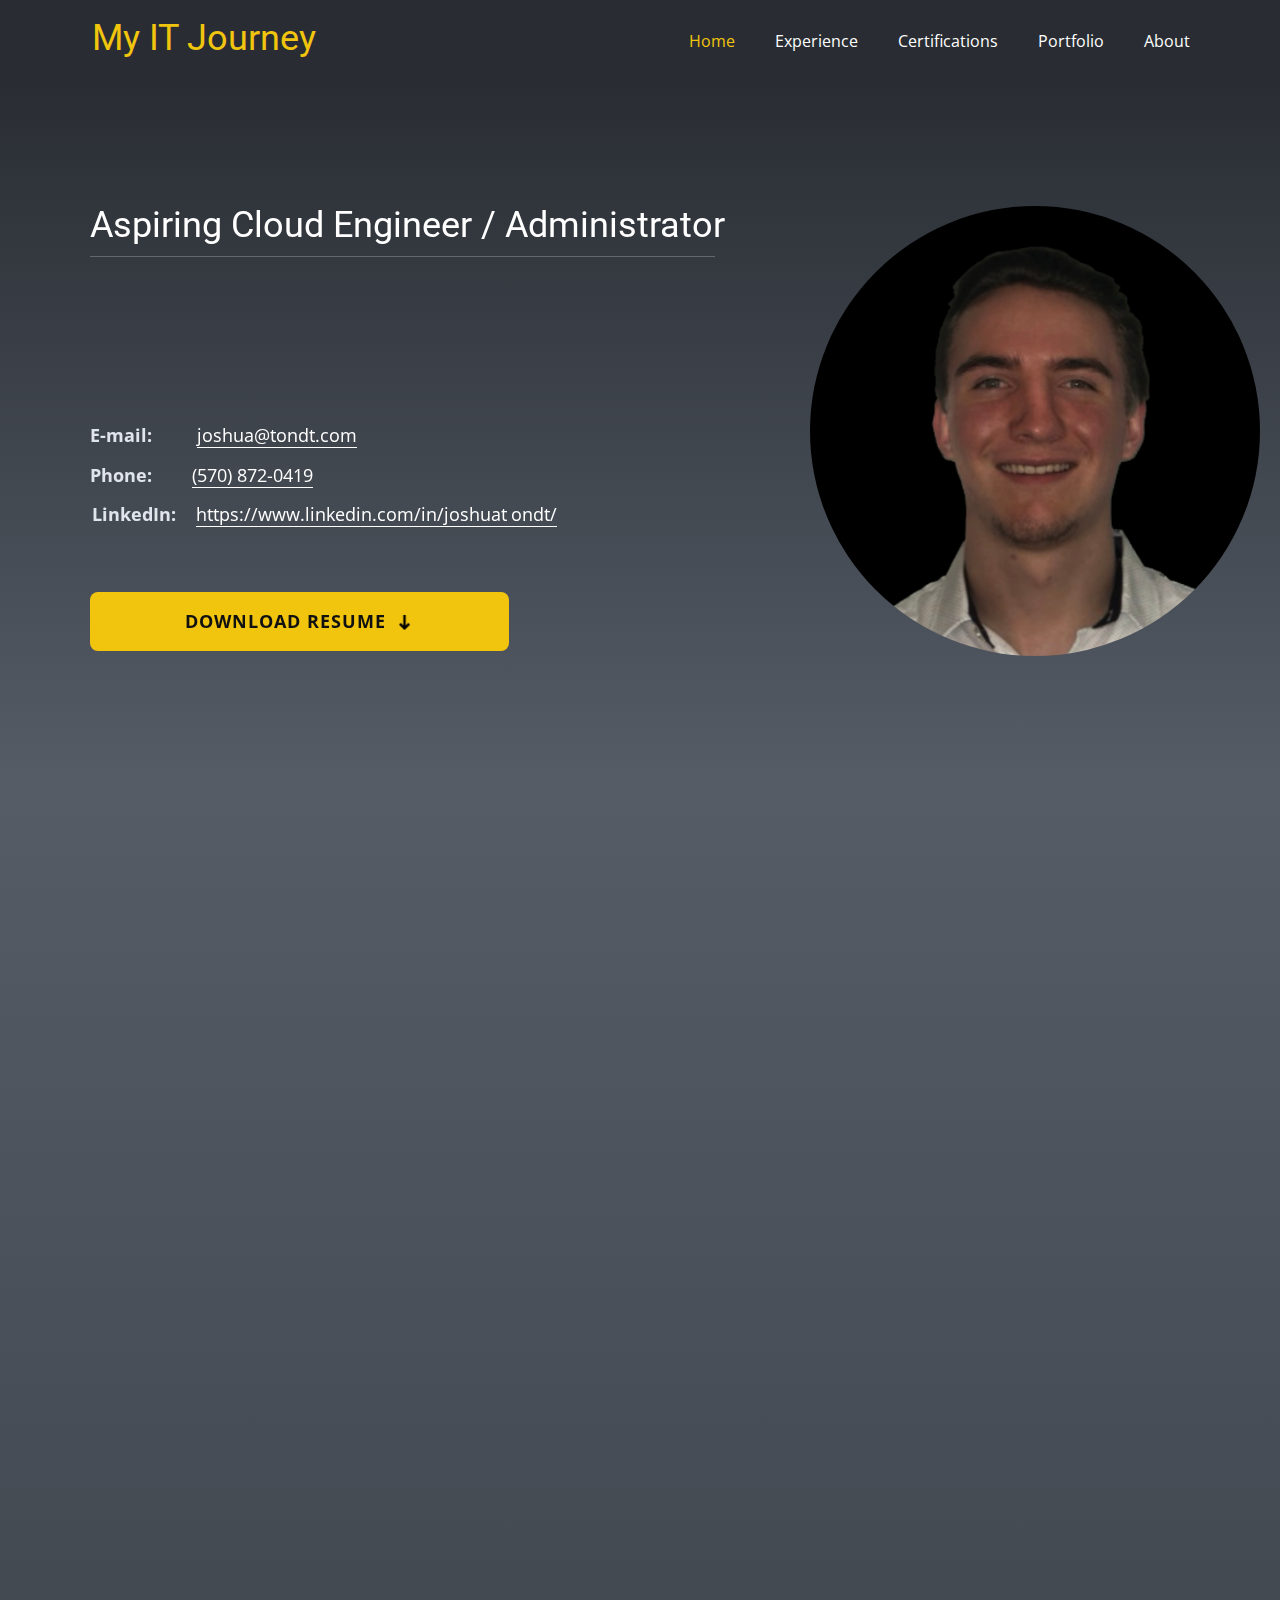
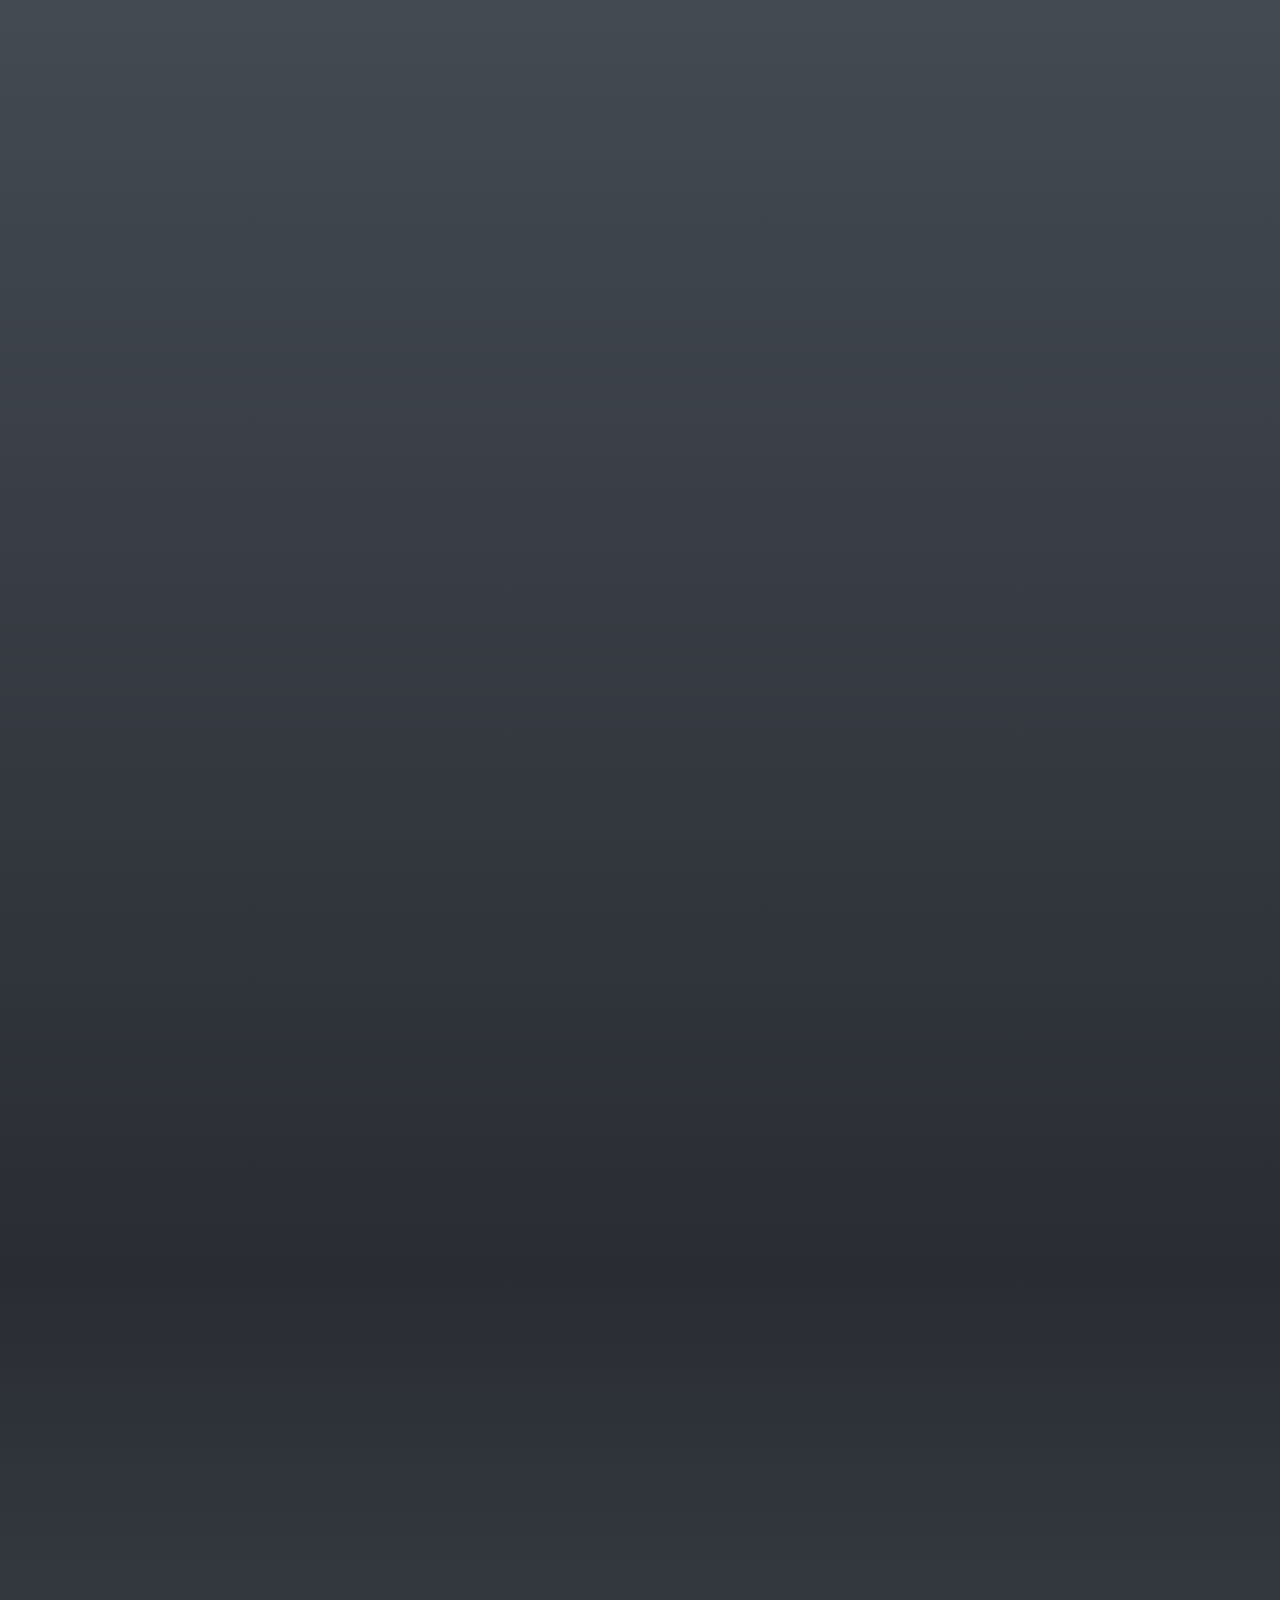
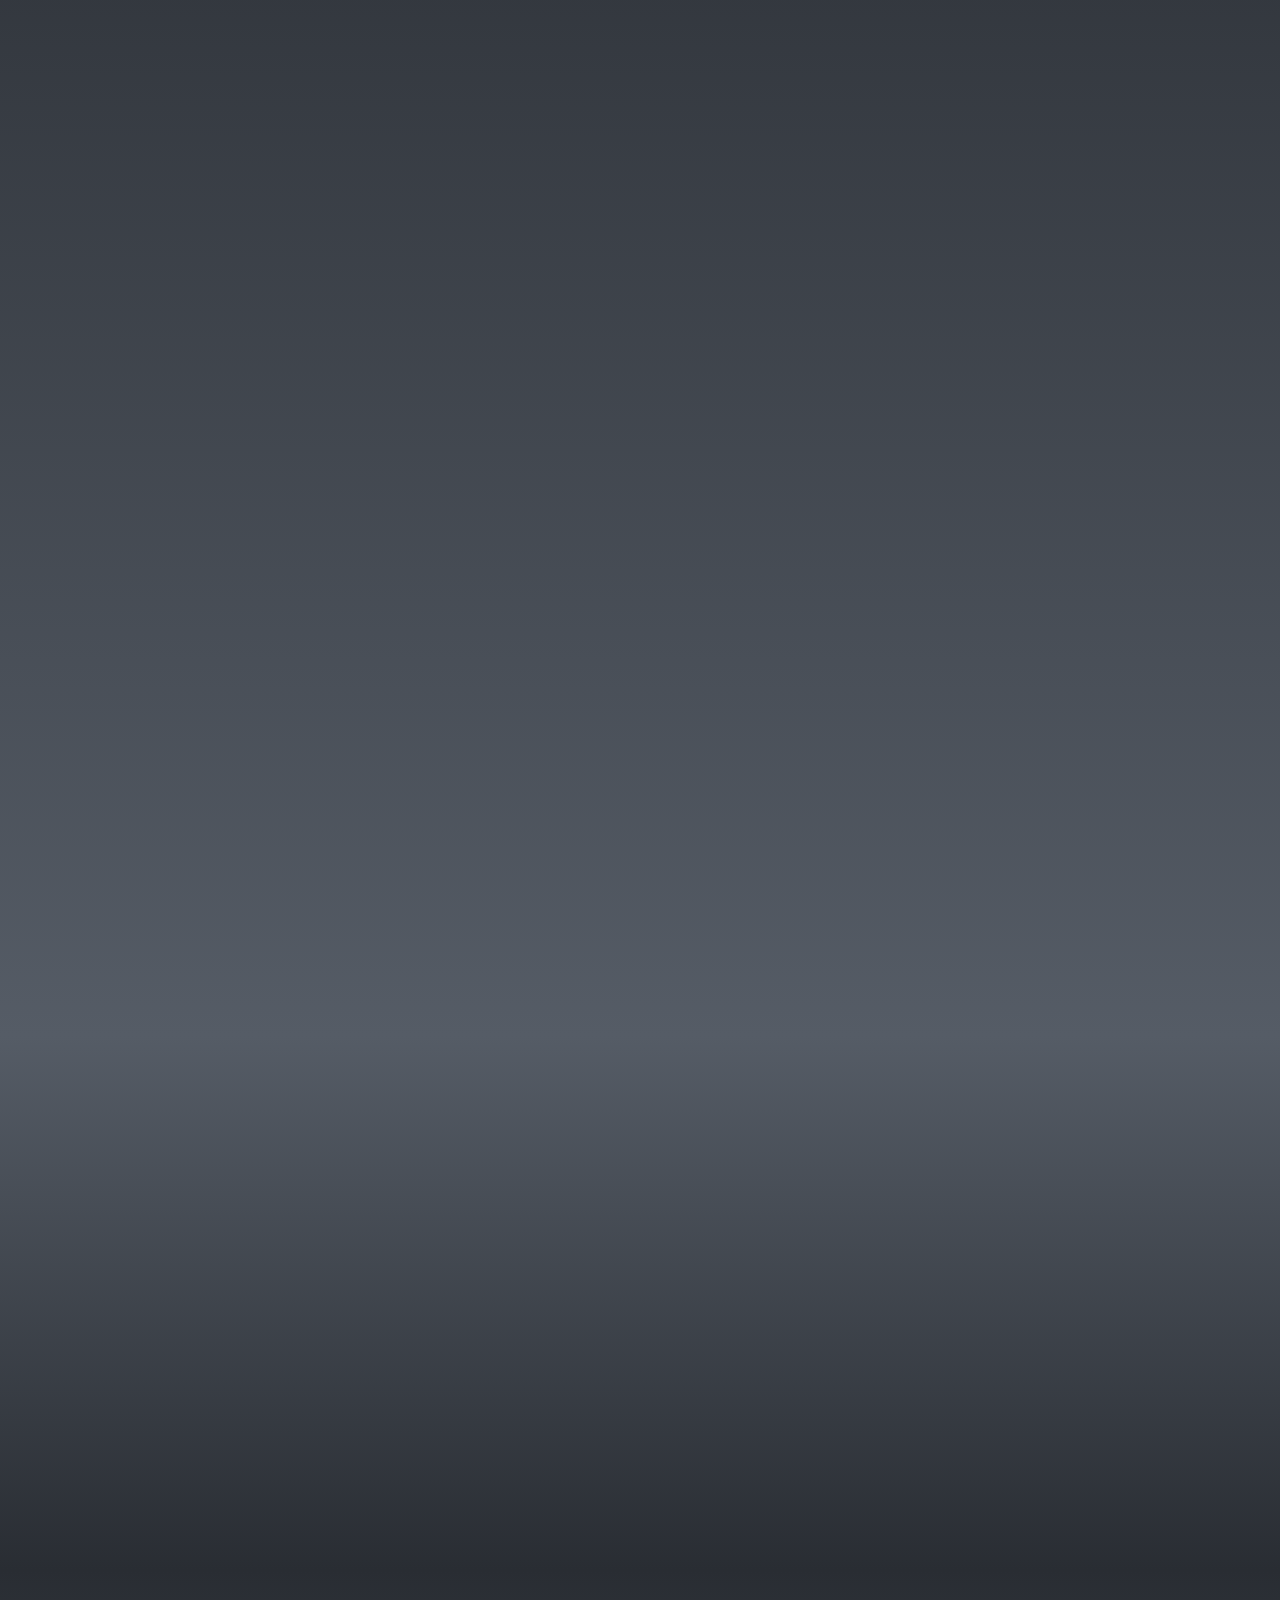
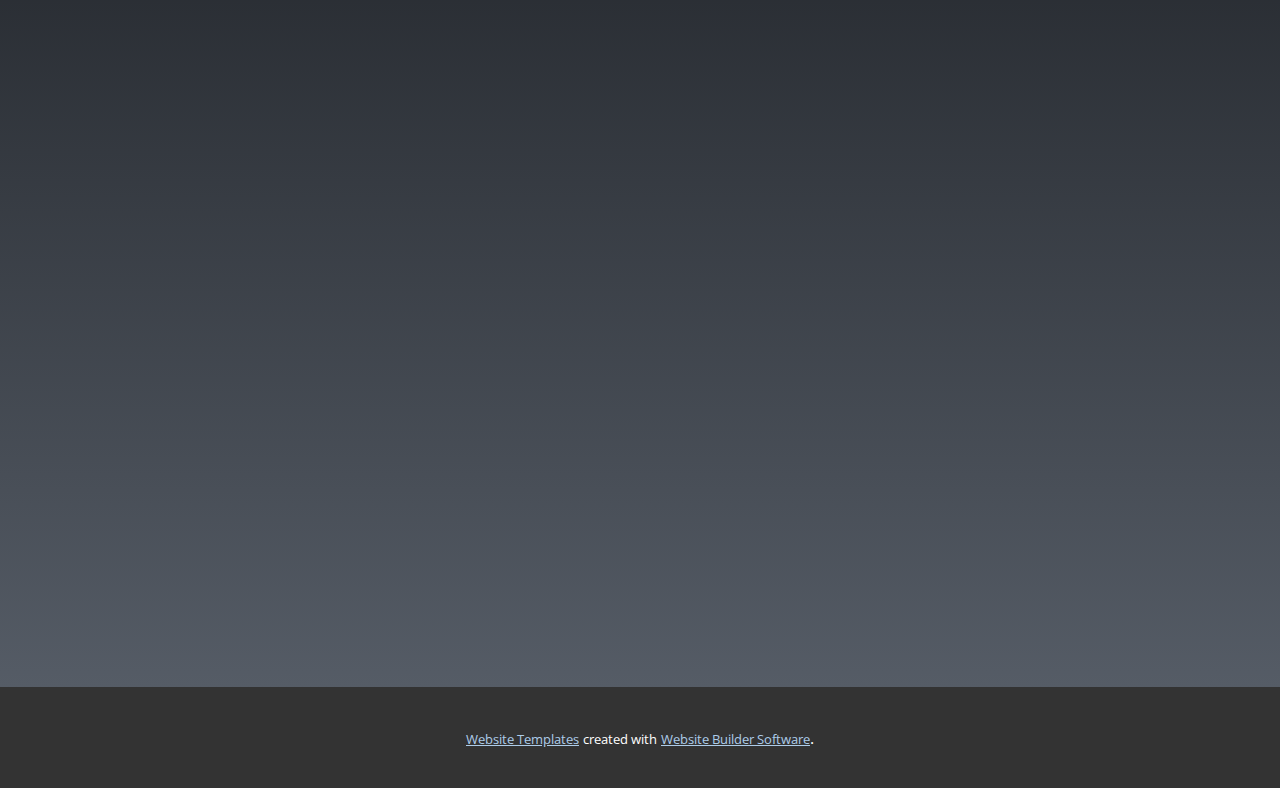
==== commit 2acf59a9: "Add files via upload" ====
--- a/src/index.html
+++ b/src/index.html
@@ -5,7 +5,7 @@
     <meta name="keywords" content="Julian Mack, Experiences, ​Portfolio, ​Build your website
 in record time, INTUITIVE">
     <meta name="description" content="">
-    <title>Josh's It Journe​y</title>
+    <title>Home</title>
     <link rel="stylesheet" href="nicepage.css" media="screen">
 <link rel="stylesheet" href="Home.css" media="screen">
     <script class="u-script" type="text/javascript" src="jquery.js" defer=""></script>
@@ -70,28 +70,30 @@
           </div>
         </nav>
       </div></header>
-    <section class="u-clearfix u-gradient u-valign-middle u-section-1" id="carousel_91fe">
-      <div class="data-layout-selected u-clearfix u-layout-wrap u-layout-wrap-1">
+    <section class="u-clearfix u-gradient u-valign-middle-lg u-valign-middle-xl u-section-1" id="carousel_91fe">
+      <div class="data-layout-selected u-clearfix u-expanded-width-sm u-expanded-width-xs u-layout-wrap u-layout-wrap-1">
         <div class="u-gutter-0 u-layout" style="">
           <div class="u-layout-row" style="">
             <div class="u-align-left u-container-style u-layout-cell u-size-60 u-layout-cell-1" data-animation-name="customAnimationIn" data-animation-duration="1500" data-animation-delay="0">
-              <div class="u-container-layout u-valign-bottom-xs u-container-layout-1">
+              <div class="u-container-layout u-valign-bottom-sm u-valign-bottom-xs u-container-layout-1">
                 <h3 class="u-align-left u-text u-text-body-alt-color u-text-1"> Aspiring Cloud Engineer / Administrator</h3>
                 <h2 class="u-align-left u-text u-text-body-alt-color u-text-2" data-animation-name="customAnimationIn" data-animation-duration="1250" data-animation-delay="750">Joshua Tondt</h2>
-                <p class="u-align-left u-text u-text-palette-5-light-2 u-text-3">E-mail:&nbsp; &nbsp; &nbsp; &nbsp; &nbsp; &nbsp; &nbsp; &nbsp; &nbsp;&nbsp;<span style="font-weight: 400;">
+                <p class="u-align-left u-text u-text-palette-5-light-2 u-text-3">E-mail:&nbsp; &nbsp; &nbsp; &nbsp;&nbsp;<span style="font-weight: 400;">
                     <a href="mailto:joshua@tondt.com?subject=This%20is%20a%20test" class="u-active-none u-border-1 u-border-active-palette-5-light-2 u-border-hover-palette-5-light-2 u-border-no-left u-border-no-right u-border-no-top u-border-white u-bottom-left-radius-0 u-bottom-right-radius-0 u-btn u-button-link u-button-style u-hover-none u-none u-radius-0 u-text-active-palette-5-light-2 u-text-body-alt-color u-text-hover-palette-5-light-2 u-top-left-radius-0 u-top-right-radius-0 u-btn-1">joshua@tondt.com</a>
                   </span>
-                  <span style="font-size: 1.25rem;"></span>
-                  <br>Phone:&nbsp; &nbsp; &nbsp; &nbsp; &nbsp; &nbsp; &nbsp;&nbsp;<span style="font-weight: 400;">&nbsp; &nbsp; <a href="tel:5708720419" class="u-active-none u-border-1 u-border-active-palette-5-light-2 u-border-hover-palette-5-light-2 u-border-no-left u-border-no-right u-border-no-top u-border-white u-btn u-button-link u-button-style u-hover-none u-none u-text-active-palette-5-light-2 u-text-body-alt-color u-text-hover-palette-5-light-2 u-btn-2" data-animation-name="" data-animation-duration="0" data-animation-delay="0" data-animation-direction="">(570) 872-0419</a>
+                  <br>Phone:&nbsp; &nbsp; &nbsp;<span style="font-weight: 400;">&nbsp; &nbsp;<a href="tel:5708720419" class="u-active-none u-border-1 u-border-active-palette-5-light-2 u-border-hover-palette-5-light-2 u-border-no-left u-border-no-right u-border-no-top u-border-white u-btn u-button-link u-button-style u-hover-none u-none u-text-active-palette-5-light-2 u-text-body-alt-color u-text-hover-palette-5-light-2 u-btn-2" data-animation-name="" data-animation-duration="0" data-animation-delay="0" data-animation-direction="">(570) 872-0419</a>
                   </span>
                 </p>
-                <div class="u-image u-image-circle u-image-1" alt="" data-image-width="1076" data-image-height="2328"></div>
-                <p class="u-align-left u-text u-text-palette-5-light-2 u-text-4">LinkedIn:&nbsp; &nbsp; &nbsp; &nbsp; &nbsp; &nbsp;&nbsp;<span style="font-weight: 400;">
-                    <a href="https://www.linkedin.com/in/joshuatondt/" class="u-active-none u-border-1 u-border-active-palette-5-light-2 u-border-hover-palette-5-light-2 u-border-no-left u-border-no-right u-border-no-top u-border-white u-btn u-button-link u-button-style u-hover-none u-none u-text-active-palette-5-light-2 u-text-body-alt-color u-text-hover-palette-5-light-2 u-btn-3" data-animation-name="" data-animation-duration="0" data-animation-delay="0" data-animation-direction="" target="_blank">https://www.linkedin.com/in/joshuatondt/</a>
+                <div class="u-align-right u-hidden-md u-hidden-sm u-hidden-xs u-image u-image-circle u-preserve-proportions u-image-1" alt="" data-image-width="1076" data-image-height="2328"></div>
+                <p class="u-align-left u-text u-text-palette-5-light-2 u-text-4">LinkedIn:&nbsp; &nbsp;<span style="font-weight: 400;">
+                    <a href="https://www.linkedin.com/in/joshuatondt/" class="u-active-none u-border-1 u-border-active-palette-5-light-2 u-border-hover-palette-5-light-2 u-border-no-left u-border-no-right u-border-no-top u-border-white u-btn u-button-link u-button-style u-hover-none u-none u-text-active-palette-5-light-2 u-text-body-alt-color u-text-hover-palette-5-light-2 u-btn-3" data-animation-name="" data-animation-duration="0" data-animation-delay="0" data-animation-direction="" target="_blank">https://www.linkedin.com/in/joshuat<span style="font-size: 0.875rem;">
+                        <span style="font-size: 1rem;"></span>
+                      </span>ondt/
+                    </a>
                   </span>
                 </p>
                 <div class="u-align-left u-border-1 u-border-palette-5-light-1 u-line u-line-horizontal u-opacity u-opacity-30 u-line-1"></div>
-                <a href="JoshuaTondtResume.docx" class="u-active-palette-5-light-1 u-align-center-lg u-align-center-md u-align-center-sm u-align-center-xs u-border-none u-btn u-btn-round u-button-style u-file-link u-hover-palette-5-light-1 u-palette-3-base u-radius-8 u-text-active-black u-text-body-color u-text-hover-black u-btn-4" data-animation-name="customAnimationIn" data-animation-duration="1500" data-animation-delay="250">Download Resume&nbsp;<span class="u-file-icon u-icon u-text-black u-icon-1"><img src="959159-71e652a1.png" alt=""></span>
+                <a href="files/JoshuaTondtResume.docx" class="u-active-palette-5-light-1 u-align-center-lg u-align-left-md u-align-left-sm u-align-left-xs u-border-none u-btn u-btn-round u-button-style u-file-link u-hover-palette-5-light-1 u-palette-3-base u-radius-8 u-text-active-black u-text-body-color u-text-hover-black u-btn-4" data-animation-name="customAnimationIn" data-animation-duration="1500" data-animation-delay="250">Download Resume&nbsp;<span class="u-file-icon u-icon u-text-black u-icon-1"><img src="images/959159-71e652a1.png" alt=""></span>
                 </a>
               </div>
             </div>
@@ -100,27 +102,34 @@
       </div>
     </section>
     <section class="u-align-center-lg u-align-center-md u-align-center-xl u-align-left-sm u-align-left-xs u-clearfix u-gradient u-section-2" id="carousel_2599">
-      <div class="u-clearfix u-sheet u-valign-middle u-sheet-1">
-        <h2 class="u-text u-text-body-alt-color u-text-default u-text-1" data-animation-name="customAnimationIn" data-animation-duration="1500" data-animation-delay="0">Experience</h2>
+      <div class="u-clearfix u-sheet u-valign-middle-lg u-valign-middle-md u-valign-middle-xl u-sheet-1">
+        <h2 class="u-align-center-sm u-align-center-xs u-text u-text-body-alt-color u-text-default-lg u-text-default-xl u-text-1" data-animation-name="customAnimationIn" data-animation-duration="1500" data-animation-delay="0">Experience</h2>
         <p class="u-custom-font u-text u-text-palette-5-light-2 u-text-2" data-animation-name="customAnimationIn" data-animation-duration="1500" data-animation-delay="500">This is sample text to describe my work experience in a couple of sentences</p>
         <div class="u-list u-list-1">
           <div class="u-repeater u-repeater-1">
             <div class="u-align-left u-container-style u-list-item u-repeater-item">
               <div class="u-container-layout u-similar-container u-container-layout-1">
                 <div class="u-border-2 u-border-white u-expanded-width u-line u-line-horizontal u-line-1" data-animation-name="customAnimationIn" data-animation-duration="1500" data-animation-delay="250"></div>
-                <p class="u-custom-font u-text u-text-default u-text-palette-5-light-2 u-text-3" data-animation-name="customAnimationIn" data-animation-duration="1750"> East Stroudsburg / Pennsylvania<br>Feburary 2021 - Janurary 2023
+                <p class="u-custom-font u-text u-text-default-lg u-text-default-md u-text-default-sm u-text-default-xl u-text-palette-5-light-2 u-text-3" data-animation-name="customAnimationIn" data-animation-duration="1750"> East Stroudsburg / Pennsylvania<br>Feburary 2021 - Janurary 2023
                 </p>
                 <div class="custom-expanded u-container-style u-group u-shape-rectangle u-group-1" data-animation-name="customAnimationIn" data-animation-duration="1500" data-animation-delay="750">
                   <div class="u-container-layout u-container-layout-2">
-                    <h5 class="u-custom-font u-text u-text-palette-3-base u-text-4">KNS Sprinkler Deisgn</h5>
-                    <p class="u-custom-font u-text u-text-default u-text-palette-3-base u-text-5" data-animation-name="customAnimationIn" data-animation-duration="1750">Sprinkler System Designer</p>
-                    <p class="u-custom-font u-text u-text-palette-5-light-1 u-text-6">●	Operated AutoCAD, SprinkCAD, and Navisworks to efficiently design two- and three-dimensional automatic fire suppression system schematics for residential, commercial, and warehouse buildings<br>
-                      ●	Engineered three-dimensional drawings in Navisworks to develop a third-person view of fire suppression systems<br>
-                      ●	Designed sprinkler systems based on needs of clients to provide a satisfactory system in line with national and international safety codes<br>
-                      ●	Troubleshooted and repaired designs to ensure optimal product placements throughout each building<br>
-                      ●	Maintained records that could be understood by colleagues for proper implementation of various project types<br>
-                      ●	Utilized code requirements found in NFPA 13, NFPA 13R, NFPA 13D, NFPA 14, and NFPA 20 from publication years of 2013, 2016, and 2022<br>
-                      ●	Developed fabrication drawings and material lists for installation companies to easily read, purchase, and install the fire suppression system
+                    <h5 class="u-custom-font u-text u-text-palette-3-base u-text-4">KNS Sprinkler Deisgner</h5>
+                    <p class="u-custom-font u-text u-text-default-lg u-text-default-xl u-text-palette-3-base u-text-5" data-animation-name="customAnimationIn" data-animation-duration="1750">Sprinkler System Designer</p>
+                    <p class="u-custom-font u-text u-text-palette-5-light-1 u-text-6"><!--[if !supportLists]-->●&nbsp;Operated AutoCAD, SprinkCAD, and Navisworks to
+efficiently design two- and three-dimensional automatic fire suppression system
+schematics for residential, commercial, and warehouse buildings <!--[if !supportLists]-->●&nbsp;&nbsp;Engineered three-dimensional drawings in
+Navisworks to develop a third-person view of fire suppression systems&nbsp;<br>●&nbsp;Designed sprinkler systems based on needs of
+clients to provide a satisfactory system in line with national and
+international safety codes<br>●&nbsp;Troubleshooted and repaired designs to ensure
+optimal product placements throughout each building&nbsp;<!--[if !supportLists]-->
+                      <br>●&nbsp;&nbsp;Maintained records that could be understood by
+colleagues for proper implementation of various project types<i></i>&nbsp;<!--[if !supportLists]-->
+                      <br>●&nbsp; Utilized code requirements found in NFPA 13,
+NFPA 13R, NFPA 13D, NFPA 14, and NFPA 20 from publication years of 2013, 2016,
+and 2022&nbsp;<br>●&nbsp; Developed fabrication drawings and material
+lists for installation companies to easily read, purchase, and install the fire
+suppression system&nbsp;&nbsp;
                     </p>
                   </div>
                 </div>
@@ -129,16 +138,13 @@
             <div class="u-align-left u-container-style u-list-item u-repeater-item">
               <div class="u-container-layout u-similar-container u-container-layout-3">
                 <div class="u-border-2 u-border-white u-expanded-width u-line u-line-horizontal u-line-2" data-animation-name="customAnimationIn" data-animation-duration="1500" data-animation-delay="250"></div>
-                <p class="u-custom-font u-text u-text-default u-text-palette-5-light-2 u-text-7" data-animation-name="customAnimationIn" data-animation-duration="1750"> East Stroudsburg / Pennsylvania<br>August 2022 - August 2022
+                <p class="u-custom-font u-text u-text-default-lg u-text-default-md u-text-default-sm u-text-default-xl u-text-palette-5-light-2 u-text-7" data-animation-name="customAnimationIn" data-animation-duration="1750"> East Stroudsburg / Pennsylvania<br>August 2022 - August 2022
                 </p>
                 <div class="custom-expanded u-container-style u-group u-shape-rectangle u-group-2" data-animation-name="customAnimationIn" data-animation-duration="1500" data-animation-delay="750">
                   <div class="u-container-layout u-container-layout-4">
                     <h5 class="u-custom-font u-text u-text-palette-3-base u-text-8">C&amp;M Sprinkler Design</h5>
-                    <p class="u-custom-font u-text u-text-default u-text-palette-3-base u-text-9" data-animation-name="customAnimationIn" data-animation-duration="1750">Website Design Intern</p>
-                    <p class="u-custom-font u-text u-text-palette-5-light-1 u-text-10">●	Created and designed a customized website that allowed clients to find sprinkler system designers with ease<br>
-                      ●	Tracked website analytics including visitor retention, traffic by location, number of site sessions, referring sites, and unique site visitors<br>
-                      ●	Enhanced website capabilities through the creation of custom HTML scripts<br>
-                      ●	Collaborated with company staff to analyze and summarize corporate goals, achievements, and product offerings</p>
+                    <p class="u-custom-font u-text u-text-default-lg u-text-default-xl u-text-palette-3-base u-text-9" data-animation-name="customAnimationIn" data-animation-duration="1750">Janurary, 2021 – March, 2021</p>
+                    <p class="u-custom-font u-text u-text-palette-5-light-1 u-text-10">Working as a Website Design Intern I had to perform blah blah blah.</p>
                   </div>
                 </div>
               </div>
@@ -146,17 +152,13 @@
             <div class="u-align-left u-container-style u-list-item u-repeater-item">
               <div class="u-container-layout u-similar-container u-container-layout-5">
                 <div class="u-border-2 u-border-white u-expanded-width u-line u-line-horizontal u-line-3" data-animation-name="customAnimationIn" data-animation-duration="1500" data-animation-delay="250"></div>
-                <p class="u-custom-font u-text u-text-default u-text-palette-5-light-2 u-text-11" data-animation-name="customAnimationIn" data-animation-duration="1750">East Stroudsburg / Pennsylvania<br>August 2022 - Augsut 2022
+                <p class="u-custom-font u-text u-text-default-lg u-text-default-md u-text-default-sm u-text-default-xl u-text-palette-5-light-2 u-text-11" data-animation-name="customAnimationIn" data-animation-duration="1750">East Stroudsburg / Pennsylvania<br>August 2022 - Augsut 2022
                 </p>
                 <div class="custom-expanded u-container-style u-group u-shape-rectangle u-group-3" data-animation-name="customAnimationIn" data-animation-duration="1500" data-animation-delay="750">
                   <div class="u-container-layout u-container-layout-6">
                     <h5 class="u-custom-font u-text u-text-palette-3-base u-text-12">Restaurant Ordering Application</h5>
-                    <p class="u-custom-font u-text u-text-default u-text-palette-3-base u-text-13" data-animation-name="customAnimationIn" data-animation-duration="1750">Software Engineer Intern</p>
-                    <p class="u-custom-font u-text u-text-palette-5-light-1 u-text-14">● Developed, tested, and troubleshooted a mobile restaurant ordering application to allow quick and reliable ordering by customers<br>
-                      ●	Communicated with multiple restaurants owners to align the customization of the application with the unique needs of each organization<br> 
-                      ●	Implemented SMTP within the application to send order confirmation emails to customers<br>
-                      ●	Utilized Xamarin, C#, JSON, and SQL to create the application<br> 
-                      ●	Incorporated API’s to enhance application features, streamline the developmental process, and ensure a modern and user-friendly interface</p>
+                    <p class="u-custom-font u-text u-text-default-lg u-text-default-xl u-text-palette-3-base u-text-13" data-animation-name="customAnimationIn" data-animation-duration="1750">Janurary, 2021 – March, 2021</p>
+                    <p class="u-custom-font u-text u-text-palette-5-light-1 u-text-14">Working as a Software Engineer Intern I had to perform blah blah blah. </p>
                   </div>
                 </div>
               </div>
@@ -164,12 +166,12 @@
             <div class="u-align-left u-container-style u-list-item u-repeater-item">
               <div class="u-container-layout u-similar-container u-container-layout-7">
                 <div class="u-border-2 u-border-white u-expanded-width u-line u-line-horizontal u-line-4" data-animation-name="customAnimationIn" data-animation-duration="1500" data-animation-delay="250"></div>
-                <p class="u-custom-font u-text u-text-default u-text-palette-5-light-2 u-text-15" data-animation-name="customAnimationIn" data-animation-duration="1750"> East Stroudsburg / Pennsylvania<br>August 2022 - August 2022
+                <p class="u-custom-font u-text u-text-default-lg u-text-default-md u-text-default-sm u-text-default-xl u-text-palette-5-light-2 u-text-15" data-animation-name="customAnimationIn" data-animation-duration="1750"> East Stroudsburg / Pennsylvania<br>August 2022 - August 2022
                 </p>
                 <div class="custom-expanded u-container-style u-group u-shape-rectangle u-group-4" data-animation-name="customAnimationIn" data-animation-duration="1500" data-animation-delay="750">
                   <div class="u-container-layout u-container-layout-8">
-                    <h5 class="u-custom-font u-text u-text-palette-3-base u-text-16">East Stroudsburg University of Pennsylvania</h5>
-                    <p class="u-custom-font u-text u-text-default u-text-palette-3-base u-text-17" data-animation-name="customAnimationIn" data-animation-duration="1750">Bachelor of Science Degree, Computer Science</p>
+                    <h5 class="u-custom-font u-text u-text-palette-3-base u-text-16">East Stroudsburg University</h5>
+                    <p class="u-custom-font u-text u-text-default-lg u-text-default-xl u-text-palette-3-base u-text-17" data-animation-name="customAnimationIn" data-animation-duration="1750">Janurary, 2021 – March, 2021</p>
                     <p class="u-custom-font u-text u-text-palette-5-light-1 u-text-18">I graduated from . </p>
                   </div>
                 </div>
@@ -181,9 +183,9 @@
       </div>
     </section>
     <section class="u-align-center-lg u-align-center-md u-align-center-xl u-align-left-sm u-align-left-xs u-clearfix u-gradient u-section-3" id="carousel_0be5">
-      <div class="u-clearfix u-sheet u-sheet-1">
-        <h2 class="u-text u-text-body-alt-color u-text-default u-text-1" data-animation-name="customAnimationIn" data-animation-duration="1500" data-animation-delay="0">Certifications</h2>
-        <p class="u-custom-font u-text u-text-palette-5-light-2 u-text-2" data-animation-name="customAnimationIn" data-animation-duration="1500" data-animation-delay="500">Sample text to describe what certs i have and what i plan to do with them blah blah blah.</p>
+      <div class="u-clearfix u-sheet u-valign-middle-sm u-valign-middle-xs u-sheet-1">
+        <h2 class="u-align-center-sm u-align-center-xs u-text u-text-body-alt-color u-text-default-lg u-text-default-xl u-text-1" data-animation-name="customAnimationIn" data-animation-duration="1500" data-animation-delay="0">Certifications</h2>
+        <p class="u-align-left-xs u-custom-font u-text u-text-palette-5-light-2 u-text-2" data-animation-name="customAnimationIn" data-animation-duration="1500" data-animation-delay="500">Sample text to describe what certs i have and what i plan to do with them blah blah blah.</p>
         <div class="u-list u-list-1">
           <div class="u-repeater u-repeater-1">
             <div class="u-align-left u-container-style u-list-item u-repeater-item">
@@ -195,8 +197,7 @@
                     <h5 class="u-custom-font u-hover-feature u-text u-text-default u-text-palette-3-base u-text-4">
                       <a class="u-active-none u-border-none u-btn u-button-link u-button-style u-hover-none u-none u-text-palette-3-base u-btn-1" data-href="https://learn.microsoft.com/en-us/credentials/certifications/exams/az-104/" data-target="_blank" href="https://learn.microsoft.com/en-us/credentials/certifications/exams/az-104/" target="_blank">Azure AZ-104&nbsp; (Microsoft Certified: Azure Administrator Associate)</a>
                     </h5>
-                    <p class="u-custom-font u-text u-text-palette-5-light-1 u-text-5">●	Gaining a deeper knowledge of implementing, managing, and monitoring an organization’s Microsoft Azure environment, including virtual networks, storage, compute, identity, security, and governance<br>
-                      ●	Learning proper techniques to deliver Azure networking, security, database, application development, and DevOps solutions </p>
+                    <p class="u-custom-font u-text u-text-palette-5-light-1 u-text-5">Sed quia consequuntur magni dolores eos quira tione estera voluptatem sequi nesciunt nuncera permano nence of the stars from which we spring.</p>
                   </div>
                 </div>
               </div>
@@ -210,8 +211,7 @@
                     <h5 class="u-custom-font u-hover-feature u-text u-text-default u-text-palette-3-base u-text-7">
                       <a class="u-active-none u-border-none u-btn u-button-link u-button-style u-hover-none u-none u-text-palette-3-base u-btn-2" data-href="https://learn.microsoft.com/en-us/credentials/certifications/exams/az-900/" data-target="_blank" href="https://learn.microsoft.com/en-us/credentials/certifications/exams/az-900/" target="_blank">Azure AZ-900 (Microsoft Certified: Azure Fundamentals)</a>
                     </h5>
-                    <p class="u-custom-font u-text u-text-palette-5-light-1 u-text-8">●	Developed foundational knowledge of Azure cloud computing concepts, models, architectural components and Azure services, such as compute, networking, and storage, as well as features and tools to secure, govern, and administer Azure<br>
-                      ●	Gained expertise on how Azure supports security, privacy, compliance, trust, and governance for users</p>
+                    <p class="u-custom-font u-text u-text-palette-5-light-1 u-text-8">Molestie a iaculis at erat pellentesque adipiscing. Porttitor eget dolor morbi non arcu risus quis varius quam. Odio aenean sed adipiscing diam donec. Id diam maecenas ultricies mi eget mauris.</p>
                   </div>
                 </div>
               </div>
@@ -225,10 +225,7 @@
                     <h5 class="u-custom-font u-hover-feature u-text u-text-default u-text-palette-3-base u-text-10">
                       <a class="u-active-none u-border-none u-btn u-button-link u-button-style u-hover-none u-none u-text-palette-3-base u-btn-3" data-href="https://www.cisco.com/c/en/us/training-events/training-certifications/exams/current-list/ccna-200-301.html" href="https://www.cisco.com/c/en/us/training-events/training-certifications/certifications/associate/ccna.html" target="_blank">CCNA (Cisco Certified Network Associate)</a>
                     </h5>
-                    <p class="u-custom-font u-text u-text-palette-5-light-1 u-text-11">● Participated in cross platform network simulation tool, Cisco Packet Tracer, to build and configure simulated routers, switches, LAN, WAN, WLAN, WAP, WLC, VoIP Phone etc. using core concepts of network fundamentals, security fundamentals, network access, IP services, core routing, and programmability<br>
-                      ●	Utilized Cisco ISO and command line interface to program interconnectivity between routers, switches, etc.<br>
-                      ●	Implemented security features on routers and switches, including Dynamic ARP, Port Security, and DHCP Snooping</p>
-                      <p><br><br></p>
+                    <p class="u-custom-font u-text u-text-palette-5-light-1 u-text-11">Etiam erat velit scelerisque in dictum non consectetur. Nisl purus in mollis nunc sed id semper. Cras fermentum odio eu feugiat pretium nibh ipsum. Tristique senectus et netus et malesuada fames. </p>
                   </div>
                 </div>
               </div>
@@ -242,19 +239,19 @@
       
     </section>
     <section class="u-align-center u-clearfix u-container-align-center u-gradient u-section-4" id="carousel_7cfb">
-      <div class="u-clearfix u-sheet u-sheet-1">
+      <div class="u-clearfix u-sheet u-valign-middle-md u-valign-middle-sm u-valign-middle-xs u-sheet-1">
         <h2 class="u-align-center u-text u-text-body-alt-color u-text-1" data-animation-name="customAnimationIn" data-animation-duration="1500" data-animation-delay="500"> Portfolio</h2>
         <p class="u-align-center u-text u-text-body-alt-color u-text-2" data-animation-name="customAnimationIn" data-animation-duration="1250" data-animation-delay="500">These are a few projects topics that I have experience with. </p>
         <div class="u-expanded-width u-layout-grid u-list u-list-1">
           <div class="u-repeater u-repeater-1">
-            <div class="u-align-center u-container-style u-list-item u-palette-5-dark-2 u-repeater-item u-shape-rectangle u-list-item-1" src="" data-animation-name="customAnimationIn" data-animation-duration="1500" data-animation-delay="500">
+            <div class="u-align-center u-container-align-center-sm u-container-align-center-xs u-container-style u-list-item u-palette-5-dark-2 u-repeater-item u-shape-rectangle u-list-item-1" src="" data-animation-name="customAnimationIn" data-animation-duration="1500" data-animation-delay="500">
               <div class="u-container-layout u-similar-container u-valign-middle u-container-layout-1">
                 <h5 class="u-align-center u-text u-text-palette-3-base u-text-3" data-animation-name="customAnimationIn" data-animation-duration="1500" data-animation-delay="500">
                   <a class="u-active-none u-border-none u-btn u-button-link u-button-style u-dialog-link u-hover-none u-none u-text-active-palette-3-light-2 u-text-hover-palette-3-light-2 u-text-palette-3-base u-btn-1" data-href="#sec-207f" href="#sec-04bb">Website Design</a>
                 </h5>
               </div>
             </div>
-            <div class="u-align-center u-container-style u-list-item u-palette-5-dark-2 u-repeater-item u-shape-rectangle u-list-item-2" src="" data-animation-name="customAnimationIn" data-animation-duration="1500" data-animation-delay="500">
+            <div class="u-align-center u-container-align-center-sm u-container-align-center-xs u-container-style u-list-item u-palette-5-dark-2 u-repeater-item u-shape-rectangle u-list-item-2" src="" data-animation-name="customAnimationIn" data-animation-duration="1500" data-animation-delay="500">
               <div class="u-container-layout u-similar-container u-valign-middle u-container-layout-2">
                 <h5 class="u-align-center u-text u-text-palette-3-base u-text-4" data-animation-name="customAnimationIn" data-animation-duration="1500" data-animation-delay="500">
                   <a class="u-active-none u-border-none u-btn u-button-link u-button-style u-dialog-link u-hover-none u-none u-text-active-palette-3-light-2 u-text-hover-palette-3-light-2 u-text-palette-3-base u-btn-2" data-href="Home.html#carousel_91fe" href="#sec-f22e">Mobile Applications</a>
@@ -268,7 +265,7 @@
                 </h5>
               </div>
             </div>
-            <div class="u-align-center u-container-style u-list-item u-palette-5-dark-2 u-repeater-item u-shape-rectangle u-list-item-4" src="" data-animation-name="customAnimationIn" data-animation-duration="1500" data-animation-delay="500">
+            <div class="u-align-center u-container-align-center-sm u-container-align-center-xs u-container-style u-list-item u-palette-5-dark-2 u-repeater-item u-shape-rectangle u-list-item-4" src="" data-animation-name="customAnimationIn" data-animation-duration="1500" data-animation-delay="500">
               <div class="u-container-layout u-similar-container u-valign-middle u-container-layout-4">
                 <h5 class="u-align-center u-text u-text-palette-3-base u-text-6" data-animation-name="customAnimationIn" data-animation-duration="1500" data-animation-delay="500">
                   <a class="u-active-none u-border-none u-btn u-button-link u-button-style u-dialog-link u-hover-none u-none u-text-active-palette-3-light-2 u-text-hover-palette-3-light-2 u-text-palette-3-base u-btn-4" href="#sec-d4cb">Azure Static&nbsp;<br>Web Apps
@@ -276,7 +273,7 @@
                 </h5>
               </div>
             </div>
-            <div class="u-align-center u-container-style u-list-item u-palette-5-dark-2 u-repeater-item u-shape-rectangle u-list-item-5" src="" data-animation-name="customAnimationIn" data-animation-duration="1500" data-animation-delay="500">
+            <div class="u-align-center u-container-align-center-sm u-container-align-center-xs u-container-style u-list-item u-palette-5-dark-2 u-repeater-item u-shape-rectangle u-list-item-5" src="" data-animation-name="customAnimationIn" data-animation-duration="1500" data-animation-delay="500">
               <div class="u-container-layout u-similar-container u-valign-middle u-container-layout-5">
                 <h5 class="u-align-center u-text u-text-palette-3-base u-text-7" data-animation-name="customAnimationIn" data-animation-duration="1500" data-animation-delay="500">
                   <a class="u-active-none u-border-none u-btn u-button-link u-button-style u-dialog-link u-hover-none u-none u-text-active-palette-3-light-2 u-text-hover-palette-3-light-2 u-text-palette-3-base u-btn-5" href="#sec-7b90"> Domain Name&nbsp;<br>System&nbsp;
@@ -350,16 +347,118 @@
             </div>
           </div>
         </div>
-      </div>      
+      </div>
+      
+      
+      
+      
     </section>
     
-
+    
+    
+    
+    
+    
+    
+    
+    
+    
+    
+    <section class="u-backlink u-clearfix u-grey-80">
+      <a class="u-link" href="https://nicepage.com/website-templates" target="_blank">
+        <span>Website Templates</span>
+      </a>
+      <p class="u-text">
+        <span>created with</span>
+      </p>
+      <a class="u-link" href="" target="_blank">
+        <span>Website Builder Software</span>
+      </a>. 
     </section><span style="height: 64px; width: 64px; margin-left: 0px; margin-right: auto; margin-top: 0px; background-image: none; right: 20px; bottom: 20px; padding: 15px" class="u-back-to-top u-icon u-icon-circle u-opacity u-opacity-85 u-palette-5-light-1" data-href="#">
         <svg class="u-svg-link" preserveAspectRatio="xMidYMin slice" viewBox="0 0 551.13 551.13"><use xmlns:xlink="http://www.w3.org/1999/xlink" xlink:href="#svg-1d98"></use></svg>
         <svg class="u-svg-content" enable-background="new 0 0 551.13 551.13" viewBox="0 0 551.13 551.13" xmlns="http://www.w3.org/2000/svg" id="svg-1d98"><path d="m275.565 189.451 223.897 223.897h51.668l-275.565-275.565-275.565 275.565h51.668z"></path></svg>
     </span>
-
-    <section class="u-align-center u-black u-clearfix u-container-style u-dialog-block u-opacity u-opacity-70 u-valign-middle u-dialog-section-10" id="sec-f22e">
+  <section class="u-align-center u-black u-clearfix u-container-style u-dialog-block u-opacity u-opacity-70 u-dialog-section-9" id="sec-207f">
+      <div class="u-align-center u-container-align-center u-container-style u-dialog u-gradient u-dialog-1">
+        <div class="u-container-layout u-container-layout-1">
+          <h3 class="u-align-center u-text u-text-body-alt-color u-text-default u-text-1">Website Design</h3>
+          <p class="u-align-center u-text u-text-body-alt-color u-text-2">I designed a website on Wix while I was an intern at "C&amp;M Sprinkler Design". The platform did not have everything my boss needed for the design so I had to write a couple of html scripts and integrated it within the website.&nbsp;</p>
+          <a href="" class="u-active-palette-5-light-2 u-align-center u-border-none u-btn u-btn-round u-button-style u-hover-palette-5-light-2 u-palette-3-base u-radius-50 u-btn-1">Click to see more</a>
+        </div><button class="u-border-2 u-border-palette-3-base u-dialog-close-button u-icon u-icon-circle u-text-palette-3-base u-icon-1"><svg class="u-svg-link" preserveAspectRatio="xMidYMin slice" viewBox="0 0 16 16" style=""><use xmlns:xlink="http://www.w3.org/1999/xlink" xlink:href="#svg-6e8b"></use></svg><svg xmlns="http://www.w3.org/2000/svg" xmlns:xlink="http://www.w3.org/1999/xlink" version="1.1" xml:space="preserve" class="u-svg-content" viewBox="0 0 16 16" x="0px" y="0px" id="svg-6e8b"><rect x="7" y="0" transform="matrix(0.7071 -0.7071 0.7071 0.7071 -3.3138 8.0002)" width="2" height="16"></rect><rect x="0" y="7" transform="matrix(0.7071 -0.7071 0.7071 0.7071 -3.3138 8.0002)" width="16" height="2"></rect></svg></button>
+      </div>
+    </section><style> .u-dialog-section-9 {
+  background-image: none;
+}
+
+.u-dialog-section-9 .u-dialog-1 {
+  width: 387px;
+  min-height: 527px;
+  background-image: linear-gradient(#292d33, #555c66);
+  height: auto;
+  margin: 60px auto;
+}
+
+.u-dialog-section-9 .u-container-layout-1 {
+  padding: 70px 30px 30px;
+}
+
+.u-dialog-section-9 .u-text-1 {
+  font-weight: 700;
+  margin: 0 auto;
+}
+
+.u-dialog-section-9 .u-text-2 {
+  margin: 50px 0 0;
+}
+
+.u-dialog-section-9 .u-btn-1 {
+  border-style: none;
+  font-weight: 700;
+  font-size: 0.875rem;
+  letter-spacing: 1px;
+  text-transform: none;
+  background-image: none;
+  margin: 90px auto 0;
+}
+
+.u-dialog-section-9 .u-icon-1 {
+  width: 31px;
+  height: 31px;
+  background-image: none;
+  left: auto;
+  top: 20px;
+  position: absolute;
+  right: 20px;
+  padding: 7px;
+}
+
+@media (max-width: 1199px) {
+  .u-dialog-section-9 .u-text-1 {
+    margin-top: 213px;
+  }
+}
+
+@media (max-width: 767px) {
+  .u-dialog-section-9 .u-dialog-1 {
+    min-height: 514px;
+  }
+
+  .u-dialog-section-9 .u-container-layout-1 {
+    padding-top: 65px;
+  }
+}
+
+@media (max-width: 575px) {
+  .u-dialog-section-9 .u-dialog-1 {
+    width: 340px;
+    min-height: 503px;
+  }
+
+  .u-dialog-section-9 .u-container-layout-1 {
+    padding-left: 25px;
+    padding-right: 25px;
+  }
+}</style><section class="u-align-center u-black u-clearfix u-container-style u-dialog-block u-opacity u-opacity-70 u-valign-middle u-dialog-section-10" id="sec-f22e">
       <div class="u-align-center u-container-align-center u-container-style u-dialog u-gradient u-dialog-1" data-animation-name="" data-animation-duration="0" data-animation-delay="0" data-animation-direction="">
         <div class="u-container-layout u-container-layout-1">
           <h3 class="u-align-center u-text u-text-body-alt-color u-text-default u-text-1">Mobile Applications</h3>
@@ -367,9 +466,96 @@
           <a href="Home.html#carousel_7cfb" class="u-active-palette-5-light-1 u-align-center u-border-none u-btn u-btn-round u-button-style u-hover-palette-5-light-1 u-palette-3-base u-radius-26 u-text-body-color u-btn-1">Close</a>
         </div><button class="u-border-2 u-border-palette-3-base u-dialog-close-button u-icon u-icon-circle u-text-palette-3-base u-icon-1"><svg class="u-svg-link" preserveAspectRatio="xMidYMin slice" viewBox="0 0 16 16" style=""><use xmlns:xlink="http://www.w3.org/1999/xlink" xlink:href="#svg-6e8b"></use></svg><svg xmlns="http://www.w3.org/2000/svg" xmlns:xlink="http://www.w3.org/1999/xlink" version="1.1" xml:space="preserve" class="u-svg-content" viewBox="0 0 16 16" x="0px" y="0px" id="svg-6e8b"><rect x="7" y="0" transform="matrix(0.7071 -0.7071 0.7071 0.7071 -3.3138 8.0002)" width="2" height="16"></rect><rect x="0" y="7" transform="matrix(0.7071 -0.7071 0.7071 0.7071 -3.3138 8.0002)" width="16" height="2"></rect></svg></button>
       </div>
-    </section>
-  
-    <section class="u-align-center u-black u-clearfix u-container-style u-dialog-block u-opacity u-opacity-70 u-valign-middle u-dialog-section-11" id="sec-04bb">
+    </section><style>.u-dialog-section-10 .u-dialog-1 {
+  width: 387px;
+  min-height: 526px;
+  background-image: linear-gradient(#292d33, #555c66);
+  margin: 60px auto;
+}
+
+.u-dialog-section-10 .u-container-layout-1 {
+  padding: 70px 30px 30px;
+}
+
+.u-dialog-section-10 .u-text-1 {
+  font-weight: 700;
+  margin: 0 3px;
+}
+
+.u-dialog-section-10 .u-text-2 {
+  margin: 107px 0 0;
+}
+
+.u-dialog-section-10 .u-btn-1 {
+  border-style: none;
+  font-weight: 700;
+  font-size: 0.875rem;
+  letter-spacing: 1px;
+  text-transform: none;
+  background-image: none;
+  margin: 147px auto 0;
+}
+
+.u-dialog-section-10 .u-icon-1 {
+  width: 31px;
+  height: 31px;
+  background-image: none;
+  left: auto;
+  top: 20px;
+  position: absolute;
+  right: 20px;
+  padding: 7px;
+}
+
+@media (max-width: 1199px) {
+  .u-dialog-section-10 .u-dialog-1 {
+    min-height: 781px;
+  }
+
+  .u-dialog-section-10 .u-text-1 {
+    margin-top: 213px;
+    margin-left: 3px;
+    margin-right: 3px;
+  }
+
+  .u-dialog-section-10 .u-text-2 {
+    margin-top: 150px;
+  }
+
+  .u-dialog-section-10 .u-btn-1 {
+    margin-top: 103px;
+  }
+}
+
+@media (max-width: 767px) {
+  .u-dialog-section-10 .u-dialog-1 {
+    min-height: 716px;
+  }
+
+  .u-dialog-section-10 .u-container-layout-1 {
+    padding-top: 65px;
+  }
+
+  .u-dialog-section-10 .u-text-2 {
+    margin-top: 107px;
+  }
+
+  .u-dialog-section-10 .u-btn-1 {
+    margin-top: 146px;
+  }
+}
+
+@media (max-width: 575px) {
+  .u-dialog-section-10 .u-dialog-1 {
+    width: 340px;
+    min-height: 709px;
+  }
+
+  .u-dialog-section-10 .u-container-layout-1 {
+    padding-left: 25px;
+    padding-right: 25px;
+  }
+}</style><section class="u-align-center u-black u-clearfix u-container-style u-dialog-block u-opacity u-opacity-70 u-valign-middle u-dialog-section-11" id="sec-04bb">
       <div class="u-align-center u-container-style u-dialog u-gradient u-dialog-1">
         <div class="u-container-layout u-valign-bottom u-container-layout-1">
           <h3 class="u-text u-text-body-alt-color u-text-default u-text-1">Website Design</h3>
@@ -377,9 +563,78 @@
           <a href="Home.html#carousel_7cfb" class="u-active-palette-5-light-1 u-border-none u-btn u-btn-round u-button-style u-hover-palette-5-light-1 u-palette-3-base u-radius-50 u-btn-1">Close</a>
         </div><button class="u-border-2 u-border-palette-3-base u-dialog-close-button u-icon u-icon-circle u-text-palette-3-base u-icon-1"><svg class="u-svg-link" preserveAspectRatio="xMidYMin slice" viewBox="0 0 16 16" style=""><use xmlns:xlink="http://www.w3.org/1999/xlink" xlink:href="#svg-6e8b"></use></svg><svg xmlns="http://www.w3.org/2000/svg" xmlns:xlink="http://www.w3.org/1999/xlink" version="1.1" xml:space="preserve" class="u-svg-content" viewBox="0 0 16 16" x="0px" y="0px" id="svg-6e8b"><rect x="7" y="0" transform="matrix(0.7071 -0.7071 0.7071 0.7071 -3.3138 8.0002)" width="2" height="16"></rect><rect x="0" y="7" transform="matrix(0.7071 -0.7071 0.7071 0.7071 -3.3138 8.0002)" width="16" height="2"></rect></svg></button>
       </div>
-    </section>
-  
-    <section class="u-align-center u-black u-clearfix u-container-style u-dialog-block u-opacity u-opacity-70 u-valign-middle u-dialog-section-12" id="sec-e311">
+    </section><style>.u-dialog-section-11 .u-dialog-1 {
+  width: 387px;
+  min-height: 526px;
+  background-image: linear-gradient(#292d33, #555c66);
+  margin: 60px auto;
+}
+
+.u-dialog-section-11 .u-container-layout-1 {
+  padding: 70px 30px 30px;
+}
+
+.u-dialog-section-11 .u-text-1 {
+  font-weight: 700;
+  margin: 0 auto;
+}
+
+.u-dialog-section-11 .u-text-2 {
+  margin: 107px 0 0;
+}
+
+.u-dialog-section-11 .u-btn-1 {
+  border-style: none;
+  font-weight: 700;
+  font-size: 0.875rem;
+  letter-spacing: 1px;
+  text-transform: none;
+  background-image: none;
+  margin: 147px auto 0;
+}
+
+.u-dialog-section-11 .u-icon-1 {
+  width: 31px;
+  height: 31px;
+  background-image: none;
+  left: auto;
+  top: 20px;
+  position: absolute;
+  right: 20px;
+  padding: 7px;
+}
+
+@media (max-width: 1199px) {
+  .u-dialog-section-11 .u-dialog-1 {
+    height: auto;
+  }
+
+  .u-dialog-section-11 .u-text-1 {
+    margin-top: 213px;
+  }
+}
+
+@media (max-width: 767px) {
+  .u-dialog-section-11 .u-dialog-1 {
+    min-height: 514px;
+  }
+
+  .u-dialog-section-11 .u-container-layout-1 {
+    padding-top: 65px;
+  }
+}
+
+@media (max-width: 575px) {
+  .u-dialog-section-11 .u-dialog-1 {
+    width: 340px;
+    min-height: 503px;
+  }
+
+  .u-dialog-section-11 .u-container-layout-1 {
+    padding-left: 25px;
+    padding-right: 25px;
+  }
+}</style><section class="u-align-center u-black u-clearfix u-container-style u-dialog-block u-opacity u-opacity-70 u-valign-middle u-dialog-section-12" id="sec-e311">
       <div class="u-align-center u-container-style u-dialog u-gradient u-dialog-1">
         <div class="u-container-layout u-valign-bottom u-container-layout-1">
           <h3 class="u-align-center u-text u-text-body-alt-color u-text-default u-text-1">Azure File Shares</h3>
@@ -387,9 +642,78 @@
           <a href="Home.html#carousel_7cfb" class="u-active-palette-5-light-1 u-border-none u-btn u-btn-round u-button-style u-hover-palette-5-light-1 u-palette-3-base u-radius-50 u-text-body-color u-btn-1">Close</a>
         </div><button class="u-border-2 u-border-palette-3-base u-dialog-close-button u-icon u-icon-circle u-text-palette-3-base u-icon-1"><svg class="u-svg-link" preserveAspectRatio="xMidYMin slice" viewBox="0 0 16 16" style=""><use xmlns:xlink="http://www.w3.org/1999/xlink" xlink:href="#svg-6e8b"></use></svg><svg xmlns="http://www.w3.org/2000/svg" xmlns:xlink="http://www.w3.org/1999/xlink" version="1.1" xml:space="preserve" class="u-svg-content" viewBox="0 0 16 16" x="0px" y="0px" id="svg-6e8b"><rect x="7" y="0" transform="matrix(0.7071 -0.7071 0.7071 0.7071 -3.3138 8.0002)" width="2" height="16"></rect><rect x="0" y="7" transform="matrix(0.7071 -0.7071 0.7071 0.7071 -3.3138 8.0002)" width="16" height="2"></rect></svg></button>
       </div>
-    </section>
-    
-    <section class="u-align-center u-black u-clearfix u-container-style u-dialog-block u-opacity u-opacity-70 u-valign-middle u-dialog-section-13" id="sec-d4cb">
+    </section><style>.u-dialog-section-12 .u-dialog-1 {
+  width: 387px;
+  min-height: 526px;
+  background-image: linear-gradient(#292d33, #555c66);
+  margin: 60px auto;
+}
+
+.u-dialog-section-12 .u-container-layout-1 {
+  padding: 70px 30px 30px;
+}
+
+.u-dialog-section-12 .u-text-1 {
+  font-weight: 700;
+  margin: 0 auto;
+}
+
+.u-dialog-section-12 .u-text-2 {
+  margin: 107px 0 0;
+}
+
+.u-dialog-section-12 .u-btn-1 {
+  border-style: none;
+  font-weight: 700;
+  font-size: 0.875rem;
+  letter-spacing: 1px;
+  text-transform: none;
+  background-image: none;
+  margin: 147px auto 0;
+}
+
+.u-dialog-section-12 .u-icon-1 {
+  width: 31px;
+  height: 31px;
+  background-image: none;
+  left: auto;
+  top: 20px;
+  position: absolute;
+  right: 20px;
+  padding: 7px;
+}
+
+@media (max-width: 1199px) {
+  .u-dialog-section-12 .u-dialog-1 {
+    height: auto;
+  }
+
+  .u-dialog-section-12 .u-text-1 {
+    margin-top: 213px;
+  }
+}
+
+@media (max-width: 767px) {
+  .u-dialog-section-12 .u-dialog-1 {
+    min-height: 514px;
+  }
+
+  .u-dialog-section-12 .u-container-layout-1 {
+    padding-top: 65px;
+  }
+}
+
+@media (max-width: 575px) {
+  .u-dialog-section-12 .u-dialog-1 {
+    width: 340px;
+    min-height: 503px;
+  }
+
+  .u-dialog-section-12 .u-container-layout-1 {
+    padding-left: 25px;
+    padding-right: 25px;
+  }
+}</style><section class="u-align-center u-black u-clearfix u-container-style u-dialog-block u-opacity u-opacity-70 u-valign-middle u-dialog-section-13" id="sec-d4cb">
       <div class="u-align-center u-container-style u-dialog u-gradient u-dialog-1">
         <div class="u-container-layout u-valign-bottom u-container-layout-1">
           <h3 class="u-text u-text-body-alt-color u-text-default u-text-1">Azure Web Apps</h3>
@@ -397,9 +721,78 @@
           <a href="Home.html#carousel_7cfb" class="u-active-palette-5-light-1 u-border-none u-btn u-btn-round u-button-style u-hover-palette-5-light-1 u-palette-3-base u-radius-50 u-btn-1">Close</a>
         </div><button class="u-border-2 u-border-palette-3-base u-dialog-close-button u-icon u-icon-circle u-text-palette-3-base u-icon-1"><svg class="u-svg-link" preserveAspectRatio="xMidYMin slice" viewBox="0 0 16 16" style=""><use xmlns:xlink="http://www.w3.org/1999/xlink" xlink:href="#svg-6e8b"></use></svg><svg xmlns="http://www.w3.org/2000/svg" xmlns:xlink="http://www.w3.org/1999/xlink" version="1.1" xml:space="preserve" class="u-svg-content" viewBox="0 0 16 16" x="0px" y="0px" id="svg-6e8b"><rect x="7" y="0" transform="matrix(0.7071 -0.7071 0.7071 0.7071 -3.3138 8.0002)" width="2" height="16"></rect><rect x="0" y="7" transform="matrix(0.7071 -0.7071 0.7071 0.7071 -3.3138 8.0002)" width="16" height="2"></rect></svg></button>
       </div>
-    </section>
-    
-    <section class="u-align-center u-black u-clearfix u-container-style u-dialog-block u-opacity u-opacity-70 u-valign-middle u-dialog-section-14" id="sec-7b90">
+    </section><style>.u-dialog-section-13 .u-dialog-1 {
+  width: 387px;
+  min-height: 526px;
+  background-image: linear-gradient(#292d33, #555c66);
+  margin: 60px auto;
+}
+
+.u-dialog-section-13 .u-container-layout-1 {
+  padding: 70px 30px 30px;
+}
+
+.u-dialog-section-13 .u-text-1 {
+  font-weight: 700;
+  margin: 0 auto;
+}
+
+.u-dialog-section-13 .u-text-2 {
+  margin: 107px 0 0;
+}
+
+.u-dialog-section-13 .u-btn-1 {
+  border-style: none;
+  font-weight: 700;
+  font-size: 0.875rem;
+  letter-spacing: 1px;
+  text-transform: none;
+  background-image: none;
+  margin: 147px auto 0;
+}
+
+.u-dialog-section-13 .u-icon-1 {
+  width: 31px;
+  height: 31px;
+  background-image: none;
+  left: auto;
+  top: 20px;
+  position: absolute;
+  right: 20px;
+  padding: 7px;
+}
+
+@media (max-width: 1199px) {
+  .u-dialog-section-13 .u-dialog-1 {
+    height: auto;
+  }
+
+  .u-dialog-section-13 .u-text-1 {
+    margin-top: 213px;
+  }
+}
+
+@media (max-width: 767px) {
+  .u-dialog-section-13 .u-dialog-1 {
+    min-height: 514px;
+  }
+
+  .u-dialog-section-13 .u-container-layout-1 {
+    padding-top: 65px;
+  }
+}
+
+@media (max-width: 575px) {
+  .u-dialog-section-13 .u-dialog-1 {
+    width: 340px;
+    min-height: 503px;
+  }
+
+  .u-dialog-section-13 .u-container-layout-1 {
+    padding-left: 25px;
+    padding-right: 25px;
+  }
+}</style><section class="u-align-center u-black u-clearfix u-container-style u-dialog-block u-opacity u-opacity-70 u-valign-middle u-dialog-section-14" id="sec-7b90">
       <div class="u-align-center u-container-style u-dialog u-gradient u-dialog-1">
         <div class="u-container-layout u-container-layout-1">
           <h3 class="u-text u-text-body-alt-color u-text-default u-text-1">DNS / Registration</h3>
@@ -407,9 +800,78 @@
           <a href="Home.html#carousel_7cfb" class="u-active-palette-5-light-1 u-border-none u-btn u-btn-round u-button-style u-hover-palette-5-light-1 u-palette-3-base u-radius-50 u-btn-1">Close</a>
         </div><button class="u-border-2 u-border-palette-3-base u-dialog-close-button u-icon u-icon-circle u-text-palette-3-base u-icon-1"><svg class="u-svg-link" preserveAspectRatio="xMidYMin slice" viewBox="0 0 16 16" style=""><use xmlns:xlink="http://www.w3.org/1999/xlink" xlink:href="#svg-6e8b"></use></svg><svg xmlns="http://www.w3.org/2000/svg" xmlns:xlink="http://www.w3.org/1999/xlink" version="1.1" xml:space="preserve" class="u-svg-content" viewBox="0 0 16 16" x="0px" y="0px" id="svg-6e8b"><rect x="7" y="0" transform="matrix(0.7071 -0.7071 0.7071 0.7071 -3.3138 8.0002)" width="2" height="16"></rect><rect x="0" y="7" transform="matrix(0.7071 -0.7071 0.7071 0.7071 -3.3138 8.0002)" width="16" height="2"></rect></svg></button>
       </div>
-    </section>
-    
-    <section class="u-align-center u-black u-clearfix u-container-style u-dialog-block u-opacity u-opacity-70 u-valign-middle u-dialog-section-15" id="sec-2ebd">
+    </section><style>.u-dialog-section-14 .u-dialog-1 {
+  width: 387px;
+  min-height: 526px;
+  background-image: linear-gradient(#292d33, #555c66);
+  margin: 60px auto;
+}
+
+.u-dialog-section-14 .u-container-layout-1 {
+  padding: 70px 30px 30px;
+}
+
+.u-dialog-section-14 .u-text-1 {
+  font-weight: 700;
+  margin: 0 auto;
+}
+
+.u-dialog-section-14 .u-text-2 {
+  margin: 107px 0 0;
+}
+
+.u-dialog-section-14 .u-btn-1 {
+  border-style: none;
+  font-weight: 700;
+  font-size: 0.875rem;
+  letter-spacing: 1px;
+  text-transform: none;
+  background-image: none;
+  margin: 147px auto 0;
+}
+
+.u-dialog-section-14 .u-icon-1 {
+  width: 31px;
+  height: 31px;
+  background-image: none;
+  left: auto;
+  top: 20px;
+  position: absolute;
+  right: 20px;
+  padding: 7px;
+}
+
+@media (max-width: 1199px) {
+  .u-dialog-section-14 .u-dialog-1 {
+    height: auto;
+  }
+
+  .u-dialog-section-14 .u-text-1 {
+    margin-top: 213px;
+  }
+}
+
+@media (max-width: 767px) {
+  .u-dialog-section-14 .u-dialog-1 {
+    min-height: 514px;
+  }
+
+  .u-dialog-section-14 .u-container-layout-1 {
+    padding-top: 65px;
+  }
+}
+
+@media (max-width: 575px) {
+  .u-dialog-section-14 .u-dialog-1 {
+    width: 340px;
+    min-height: 503px;
+  }
+
+  .u-dialog-section-14 .u-container-layout-1 {
+    padding-left: 25px;
+    padding-right: 25px;
+  }
+}</style><section class="u-align-center u-black u-clearfix u-container-style u-dialog-block u-opacity u-opacity-70 u-valign-middle u-dialog-section-15" id="sec-2ebd">
       <div class="u-align-center u-container-style u-dialog u-gradient u-dialog-1">
         <div class="u-container-layout u-valign-bottom u-container-layout-1">
           <h3 class="u-text u-text-body-alt-color u-text-default u-text-1">Azure / File Cloud Integration</h3>
@@ -417,7 +879,76 @@
           <a href="Home.html#carousel_7cfb" class="u-active-palette-5-light-1 u-border-none u-btn u-btn-round u-button-style u-hover-palette-5-light-1 u-palette-3-base u-radius-50 u-btn-1">Close</a>
         </div><button class="u-border-2 u-border-palette-3-base u-dialog-close-button u-icon u-icon-circle u-text-palette-3-base u-icon-1"><svg class="u-svg-link" preserveAspectRatio="xMidYMin slice" viewBox="0 0 16 16" style=""><use xmlns:xlink="http://www.w3.org/1999/xlink" xlink:href="#svg-6e8b"></use></svg><svg xmlns="http://www.w3.org/2000/svg" xmlns:xlink="http://www.w3.org/1999/xlink" version="1.1" xml:space="preserve" class="u-svg-content" viewBox="0 0 16 16" x="0px" y="0px" id="svg-6e8b"><rect x="7" y="0" transform="matrix(0.7071 -0.7071 0.7071 0.7071 -3.3138 8.0002)" width="2" height="16"></rect><rect x="0" y="7" transform="matrix(0.7071 -0.7071 0.7071 0.7071 -3.3138 8.0002)" width="16" height="2"></rect></svg></button>
       </div>
-    </section>
-    
-  </body>
-</html>+    </section><style>.u-dialog-section-15 .u-dialog-1 {
+  width: 387px;
+  min-height: 526px;
+  background-image: linear-gradient(#292d33, #555c66);
+  margin: 60px auto;
+}
+
+.u-dialog-section-15 .u-container-layout-1 {
+  padding: 70px 30px 30px;
+}
+
+.u-dialog-section-15 .u-text-1 {
+  font-weight: 700;
+  margin: 0 auto;
+}
+
+.u-dialog-section-15 .u-text-2 {
+  margin: 107px 0 0;
+}
+
+.u-dialog-section-15 .u-btn-1 {
+  border-style: none;
+  font-weight: 700;
+  font-size: 0.875rem;
+  letter-spacing: 1px;
+  text-transform: none;
+  background-image: none;
+  margin: 147px auto 0;
+}
+
+.u-dialog-section-15 .u-icon-1 {
+  width: 31px;
+  height: 31px;
+  background-image: none;
+  left: auto;
+  top: 20px;
+  position: absolute;
+  right: 20px;
+  padding: 7px;
+}
+
+@media (max-width: 1199px) {
+  .u-dialog-section-15 .u-dialog-1 {
+    height: auto;
+  }
+
+  .u-dialog-section-15 .u-text-1 {
+    margin-top: 213px;
+  }
+}
+
+@media (max-width: 767px) {
+  .u-dialog-section-15 .u-dialog-1 {
+    min-height: 514px;
+  }
+
+  .u-dialog-section-15 .u-container-layout-1 {
+    padding-top: 65px;
+  }
+}
+
+@media (max-width: 575px) {
+  .u-dialog-section-15 .u-dialog-1 {
+    width: 340px;
+    min-height: 503px;
+  }
+
+  .u-dialog-section-15 .u-container-layout-1 {
+    padding-left: 25px;
+    padding-right: 25px;
+  }
+}</style>
+</body></html>--- a/src/nicepage.css
+++ b/src/nicepage.css
@@ -42358,13 +42358,28 @@
 }
 @media (max-width: 767px) {
   .u-header .u-text-1 {
-    margin-right: 37px;
+    width: auto;
+    margin-top: 7px;
+    margin-right: 68px;
+    margin-left: -39px;
+  }
+
+  .u-header .u-menu-1 {
+    margin-top: -32px;
+    margin-bottom: 34px;
   }
 }
 @media (max-width: 575px) {
   .u-header .u-text-1 {
-    margin-right: 0;
     font-size: 1.875rem;
+    margin-top: 8px;
+    margin-right: 44px;
+    margin-left: -22px;
+  }
+
+  .u-header .u-menu-1 {
+    margin-top: -33px;
+    margin-bottom: 40px;
   }
 }
  .u-footer {
--- a/src/Home.css
+++ b/src/Home.css
@@ -36,43 +36,48 @@
 .u-section-1 .u-text-3 {
   line-height: 2.2;
   font-weight: 700;
+  font-size: 1.125rem;
   margin: 73px 20px 0 0;
 }
 
 .u-section-1 .u-btn-1 {
   background-image: none;
   border-style: solid;
+  font-size: 1.125rem;
   padding: 0;
 }
 
 .u-section-1 .u-btn-2 {
   border-style: solid;
+  font-size: 1.125rem;
   padding: 0;
 }
 
 .u-section-1 .u-image-1 {
   width: 450px;
   height: 450px;
-  background-image: url("LinkedinPhoto2.jpg");
+  background-image: url("images/LinkedinPhoto2.jpg");
   background-position: 50% 50%;
-  margin: -294px 50px 0 auto;
+  margin: -289px 0 0 auto;
 }
 
 .u-section-1 .u-text-4 {
   line-height: 2.2;
   font-weight: 700;
-  margin: -156px 18px 0 2px;
+  margin: -161px 18px 0 2px;
 }
 
 .u-section-1 .u-btn-3 {
   border-style: solid;
+  font-size: 1.125rem;
   padding: 0;
 }
 
 .u-section-1 .u-line-1 {
-  width: 482px;
+  width: 625px;
   transform-origin: left center 0px;
-  margin: -176px auto 0 0;
+  height: 1px;
+  margin: -279px auto 0 0;
 }
 
 .u-section-1 .u-btn-4 {
@@ -88,7 +93,7 @@
   --animation-custom_in-opacity: 0;
   --animation-custom_in-rotate: 0deg;
   --animation-custom_in-scale: 1;
-  margin: 232px auto 0 0;
+  margin: 335px auto 0 0;
   padding: 15px 97px 15px 95px;
 }
 
@@ -113,149 +118,233 @@
   }
 
   .u-section-1 .u-container-layout-1 {
+    padding-left: 13px;
+    padding-right: 13px;
     padding-bottom: 22px;
+  }
+
+  .u-section-1 .u-text-1 {
+    margin-left: 7px;
+    margin-right: 7px;
   }
 
   .u-section-1 .u-text-2 {
     font-size: 4.25rem;
-    margin-right: 0;
+    margin-left: 7px;
+    margin-right: 7px;
   }
 
   .u-section-1 .u-text-3 {
-    margin-right: 0;
+    width: auto;
+    margin-top: 31px;
+    margin-left: 7px;
+    margin-right: 7px;
   }
 
   .u-section-1 .u-image-1 {
-    width: 383px;
-    height: 383px;
-    margin-top: -333px;
-    margin-right: 0;
+    width: 324px;
+    height: 324px;
+    margin-top: -232px;
   }
 
   .u-section-1 .u-text-4 {
-    margin-top: -131px;
-    margin-left: 0;
-    margin-right: 0;
+    width: auto;
+    margin-top: -92px;
+    margin-left: 7px;
+    margin-right: 7px;
   }
 
   .u-section-1 .u-line-1 {
-    width: 431px;
-    margin-top: -133px;
+    margin-top: -225px;
+    margin-left: 7px;
   }
 
   .u-section-1 .u-btn-4 {
-    margin-left: -7px;
-    margin-right: -7px;
+    margin-top: 286px;
+    margin-right: 0;
   }
 }
 
 @media (max-width: 991px) {
    .u-section-1 {
-    min-height: 1304px;
+    min-height: 491px;
   }
 
   .u-section-1 .u-layout-wrap-1 {
     width: calc(((100% - 720px) / 2) + 720px);
-    margin-bottom: 14px;
+    margin-top: 33px;
+    margin-bottom: 59px;
   }
 
   .u-section-1 .u-layout-cell-1 {
-    min-height: 100px;
+    min-height: 398px;
   }
 
   .u-section-1 .u-container-layout-1 {
-    padding-top: 70px;
-    padding-right: 200px;
-    padding-bottom: 50px;
+    padding-top: 9px;
+    padding-right: 0;
+    padding-bottom: 20px;
+  }
+
+  .u-section-1 .u-text-1 {
+    margin-top: 2px;
+    margin-left: 0;
+    margin-right: 0;
+  }
+
+  .u-section-1 .u-text-2 {
+    margin-left: 0;
+    margin-right: 0;
+  }
+
+  .u-section-1 .u-text-3 {
+    margin-top: 59px;
+    margin-left: 0;
+    margin-right: 0;
+  }
+
+  .u-section-1 .u-text-4 {
+    margin-top: -118px;
+    margin-left: 0;
+    margin-right: 0;
   }
 
   .u-section-1 .u-line-1 {
     width: 321px;
+    margin-top: -134px;
+    margin-left: 0;
+  }
+
+  .u-section-1 .u-btn-4 {
+    margin-top: 256px;
+    margin-right: auto;
   }
 }
 
 @media (max-width: 767px) {
    .u-section-1 {
-    min-height: 1213px;
+    min-height: 439px;
   }
 
   .u-section-1 .u-layout-wrap-1 {
-    width: calc(((100% - 540px) / 2) + 540px);
-    margin-bottom: 13px;
+    margin-top: 30px;
+    margin-bottom: 0;
+    margin-right: initial;
+    margin-left: initial;
+    width: auto;
+  }
+
+  .u-section-1 .u-layout-cell-1 {
+    min-height: 410px;
   }
 
   .u-section-1 .u-container-layout-1 {
-    padding-top: 50px;
-    padding-right: 50px;
-    padding-left: 10px;
+    padding-top: 10px;
+    padding-left: 0;
+    padding-bottom: 50px;
+  }
+
+  .u-section-1 .u-text-1 {
+    margin-top: 1px;
+    margin-right: 50px;
+    margin-left: 10px;
+  }
+
+  .u-section-1 .u-text-2 {
+    margin-top: 10px;
+    margin-right: 50px;
+    margin-left: 10px;
+  }
+
+  .u-section-1 .u-text-3 {
+    margin-top: 9px;
+    margin-right: 50px;
+    margin-left: 10px;
   }
 
   .u-section-1 .u-image-1 {
-    margin-top: -294px;
+    margin-top: -289px;
+  }
+
+  .u-section-1 .u-text-4 {
+    margin-top: 0;
     margin-right: 50px;
+    margin-left: 10px;
   }
 
   .u-section-1 .u-line-1 {
-    margin-top: -129px;
+    width: 520px;
+    margin-top: -198px;
   }
 
   .u-section-1 .u-btn-4 {
-    margin-right: auto;
-    margin-left: 0;
+    margin-top: 241px;
+    margin-left: 10px;
   }
 }
 
 @media (max-width: 575px) {
    .u-section-1 {
-    min-height: 1002px;
+    min-height: 408px;
   }
 
   .u-section-1 .u-layout-wrap-1 {
-    width: calc(((100% - 340px) / 2) + 340px);
+    margin-top: 0;
+    margin-bottom: 50px;
+    width: auto;
+    margin-right: initial;
+    margin-left: initial;
+  }
+
+  .u-section-1 .u-layout-cell-1 {
+    min-height: 358px;
   }
 
   .u-section-1 .u-container-layout-1 {
-    padding-top: 55px;
-    padding-left: 8px;
-    padding-right: 8px;
+    padding: 0 8px;
   }
 
   .u-section-1 .u-text-1 {
-    margin-top: 0;
+    margin-top: 22px;
+    margin-right: 12px;
+    margin-left: 0;
+  }
+
+  .u-section-1 .u-text-2 {
+    font-size: 3.4375rem;
+    width: auto;
     margin-left: 2px;
     margin-right: 2px;
   }
 
-  .u-section-1 .u-text-2 {
-    font-size: 3.4375rem;
-    margin-right: 3px;
-  }
-
   .u-section-1 .u-text-3 {
-    margin-left: 2px;
-    margin-right: 2px;
+    margin-right: 4px;
   }
 
   .u-section-1 .u-image-1 {
-    width: 320px;
-    height: 320px;
+    width: 340px;
+    height: 340px;
     margin-top: -332px;
-    margin-right: 0;
   }
 
   .u-section-1 .u-text-4 {
     margin-top: 13px;
+    margin-right: 0;
+  }
+
+  .u-section-1 .u-btn-3 {
+    font-size: 0.875rem;
   }
 
   .u-section-1 .u-line-1 {
-    width: 320px;
+    width: 370px;
     margin-top: -204px;
     margin-left: 2px;
+    height: 0;
   }
 
   .u-section-1 .u-btn-4 {
     margin-top: 218px;
-    margin-left: auto;
     padding-top: 14px;
     padding-right: 45px;
     padding-left: 44px;
@@ -606,6 +695,10 @@
     height: auto;
   }
 
+  .u-section-2 .u-text-4 {
+    font-size: 1.25rem;
+  }
+
   .u-section-2 .u-line-2 {
     margin-left: initial;
   }
@@ -614,6 +707,10 @@
     height: auto;
   }
 
+  .u-section-2 .u-text-8 {
+    font-size: 1.25rem;
+  }
+
   .u-section-2 .u-line-3 {
     margin-left: initial;
   }
@@ -622,6 +719,10 @@
     height: auto;
   }
 
+  .u-section-2 .u-text-12 {
+    font-size: 1.25rem;
+  }
+
   .u-section-2 .u-line-4 {
     margin-left: initial;
   }
@@ -630,12 +731,27 @@
     height: auto;
   }
 
+  .u-section-2 .u-text-16 {
+    font-size: 1.25rem;
+  }
+
   .u-section-2 .u-btn-1 {
     margin-top: 30px;
   }
 }
 
 @media (max-width: 991px) {
+  .u-section-2 .u-sheet-1 {
+    min-height: 1876px;
+  }
+
+  .u-section-2 .u-text-1 {
+    width: auto;
+    margin-top: 33px;
+    margin-left: 20px;
+    margin-right: 20px;
+  }
+
   .u-section-2 .u-text-2 {
     width: 720px;
   }
@@ -644,42 +760,164 @@
     width: 720px;
   }
 
+  .u-section-2 .u-text-3 {
+    width: auto;
+    margin-top: 71px;
+    margin-left: 40px;
+  }
+
   .u-section-2 .u-group-1 {
     animation-duration: 1000ms;
+    width: 680px;
+    min-height: auto;
+    margin-top: -121px;
   }
 
   .u-section-2 .u-container-layout-2 {
-    padding-right: 20px;
+    padding-bottom: 0;
+    padding-left: 0;
+    padding-right: 0;
+  }
+
+  .u-section-2 .u-text-4 {
+    width: auto;
+    margin-top: 20px;
+    margin-right: 84px;
+  }
+
+  .u-section-2 .u-text-5 {
+    width: auto;
+    margin-right: 71px;
+  }
+
+  .u-section-2 .u-text-6 {
+    width: auto;
+    margin-top: 67px;
+    margin-right: 20px;
+    margin-left: 30px;
+  }
+
+  .u-section-2 .u-text-7 {
+    width: auto;
+    margin-top: 71px;
+    margin-left: 40px;
   }
 
   .u-section-2 .u-group-2 {
     animation-duration: 1000ms;
+    width: 680px;
+    min-height: auto;
+    margin-top: -121px;
   }
 
   .u-section-2 .u-container-layout-4 {
-    padding-right: 20px;
+    padding-bottom: 0;
+    padding-left: 0;
+    padding-right: 0;
+  }
+
+  .u-section-2 .u-text-8 {
+    width: auto;
+    margin-top: 20px;
+    margin-right: 84px;
+  }
+
+  .u-section-2 .u-text-9 {
+    width: auto;
+    margin-right: 71px;
+  }
+
+  .u-section-2 .u-text-10 {
+    width: auto;
+    margin-top: 67px;
+    margin-right: 20px;
+    margin-left: 30px;
+  }
+
+  .u-section-2 .u-text-11 {
+    width: auto;
+    margin-top: 71px;
+    margin-left: 40px;
   }
 
   .u-section-2 .u-group-3 {
     animation-duration: 1000ms;
+    width: 680px;
+    min-height: auto;
+    margin-top: -121px;
   }
 
   .u-section-2 .u-container-layout-6 {
-    padding-right: 20px;
+    padding-bottom: 0;
+    padding-left: 0;
+    padding-right: 0;
+  }
+
+  .u-section-2 .u-text-12 {
+    width: auto;
+    margin-top: 20px;
+    margin-right: 84px;
+  }
+
+  .u-section-2 .u-text-13 {
+    width: auto;
+    margin-right: 71px;
+  }
+
+  .u-section-2 .u-text-14 {
+    width: auto;
+    margin-top: 67px;
+    margin-right: 20px;
+    margin-left: 30px;
+  }
+
+  .u-section-2 .u-text-15 {
+    width: auto;
+    margin-top: 71px;
+    margin-left: 40px;
   }
 
   .u-section-2 .u-group-4 {
     animation-duration: 1000ms;
+    width: 680px;
+    min-height: auto;
+    margin-top: -121px;
   }
 
   .u-section-2 .u-container-layout-8 {
-    padding-right: 20px;
+    padding-bottom: 0;
+    padding-left: 0;
+    padding-right: 0;
+  }
+
+  .u-section-2 .u-text-16 {
+    width: auto;
+    margin-top: 20px;
+    margin-right: 84px;
+  }
+
+  .u-section-2 .u-text-17 {
+    width: auto;
+    margin-right: 71px;
+  }
+
+  .u-section-2 .u-text-18 {
+    width: auto;
+    margin-top: 67px;
+    margin-right: 20px;
+    margin-left: 30px;
   }
 }
 
 @media (max-width: 767px) {
+  .u-section-2 .u-sheet-1 {
+    min-height: 1836px;
+  }
+
   .u-section-2 .u-text-1 {
-    width: 540px;
+    margin-top: 20px;
+    margin-left: 0;
+    margin-right: 0;
   }
 
   .u-section-2 .u-text-2 {
@@ -690,50 +928,99 @@
     width: 540px;
   }
 
+  .u-section-2 .u-text-3 {
+    margin-left: 0;
+  }
+
   .u-section-2 .u-group-1 {
     width: 540px;
-  }
-
-  .u-section-2 .u-container-layout-2 {
-    padding-right: 10px;
-    padding-left: 0;
+    min-height: 286px;
+  }
+
+  .u-section-2 .u-text-4 {
+    margin-right: 0;
+  }
+
+  .u-section-2 .u-text-5 {
+    margin-right: 0;
+  }
+
+  .u-section-2 .u-text-6 {
+    margin: 66px 0 -44px;
+  }
+
+  .u-section-2 .u-text-7 {
+    margin-left: 0;
   }
 
   .u-section-2 .u-group-2 {
     width: 540px;
-  }
-
-  .u-section-2 .u-container-layout-4 {
-    padding-right: 10px;
-    padding-left: 0;
+    min-height: 286px;
+  }
+
+  .u-section-2 .u-text-8 {
+    margin-right: 0;
+  }
+
+  .u-section-2 .u-text-9 {
+    margin-right: 0;
+  }
+
+  .u-section-2 .u-text-10 {
+    margin: 66px 0 -44px;
+  }
+
+  .u-section-2 .u-text-11 {
+    margin-left: 0;
   }
 
   .u-section-2 .u-group-3 {
     width: 540px;
-  }
-
-  .u-section-2 .u-container-layout-6 {
-    padding-right: 10px;
-    padding-left: 0;
+    min-height: 286px;
+  }
+
+  .u-section-2 .u-text-12 {
+    margin-right: 0;
+  }
+
+  .u-section-2 .u-text-13 {
+    margin-right: 0;
+  }
+
+  .u-section-2 .u-text-14 {
+    margin: 66px 0 -44px;
+  }
+
+  .u-section-2 .u-text-15 {
+    margin-left: 0;
   }
 
   .u-section-2 .u-group-4 {
     width: 540px;
-  }
-
-  .u-section-2 .u-container-layout-8 {
-    padding-right: 10px;
-    padding-left: 0;
+    min-height: 286px;
+  }
+
+  .u-section-2 .u-text-16 {
+    margin-right: 0;
+  }
+
+  .u-section-2 .u-text-17 {
+    margin-right: 0;
+  }
+
+  .u-section-2 .u-text-18 {
+    margin: 66px 0 -44px;
+  }
+
+  .u-section-2 .u-btn-1 {
+    margin-top: 91px;
+    margin-bottom: 46px;
   }
 }
 
 @media (max-width: 575px) {
   .u-section-2 .u-sheet-1 {
-    min-height: 2149px;
-  }
-
-  .u-section-2 .u-text-1 {
-    width: 340px;
+    min-height: 2250px;
   }
 
   .u-section-2 .u-text-2 {
@@ -744,36 +1031,68 @@
     width: 340px;
   }
 
+  .u-section-2 .u-text-3 {
+    font-size: 0.875rem;
+    margin-right: 0;
+  }
+
   .u-section-2 .u-group-1 {
     width: 340px;
-  }
-
-  .u-section-2 .u-text-4 {
+    min-height: auto;
+    margin-top: -115px;
+  }
+
+  .u-section-2 .u-text-6 {
+    margin-top: 72px;
+    margin-bottom: -51px;
+  }
+
+  .u-section-2 .u-text-7 {
+    font-size: 0.875rem;
     margin-right: 0;
   }
 
   .u-section-2 .u-group-2 {
     width: 340px;
-  }
-
-  .u-section-2 .u-text-8 {
+    min-height: auto;
+    margin-top: -115px;
+  }
+
+  .u-section-2 .u-text-10 {
+    margin-top: 72px;
+    margin-bottom: -51px;
+  }
+
+  .u-section-2 .u-text-11 {
+    font-size: 0.875rem;
     margin-right: 0;
   }
 
   .u-section-2 .u-group-3 {
     width: 340px;
-  }
-
-  .u-section-2 .u-text-12 {
+    min-height: auto;
+    margin-top: -115px;
+  }
+
+  .u-section-2 .u-text-14 {
+    margin-top: 72px;
+    margin-bottom: -51px;
+  }
+
+  .u-section-2 .u-text-15 {
+    font-size: 0.875rem;
     margin-right: 0;
   }
 
   .u-section-2 .u-group-4 {
     width: 340px;
-  }
-
-  .u-section-2 .u-text-16 {
-    margin-right: 0;
+    min-height: auto;
+    margin-top: -115px;
+  }
+
+  .u-section-2 .u-text-18 {
+    margin-top: 72px;
+    margin-bottom: -51px;
   }
 } .u-section-3 {
   background-image: linear-gradient(#292d33, #555c66);
@@ -1063,6 +1382,17 @@
 }
 
 @media (max-width: 991px) {
+  .u-section-3 .u-sheet-1 {
+    min-height: 1386px;
+  }
+
+  .u-section-3 .u-text-1 {
+    width: auto;
+    margin-top: 30px;
+    margin-left: 20px;
+    margin-right: 20px;
+  }
+
   .u-section-3 .u-text-2 {
     width: 720px;
   }
@@ -1115,8 +1445,14 @@
 }
 
 @media (max-width: 767px) {
+  .u-section-3 .u-sheet-1 {
+    min-height: 1524px;
+  }
+
   .u-section-3 .u-text-1 {
-    width: 540px;
+    margin-top: 55px;
+    margin-left: 0;
+    margin-right: 0;
   }
 
   .u-section-3 .u-text-2 {
@@ -1178,14 +1514,12 @@
 
 @media (max-width: 575px) {
   .u-section-3 .u-sheet-1 {
-    min-height: 2149px;
-  }
-
-  .u-section-3 .u-text-1 {
-    width: 340px;
+    min-height: 1621px;
   }
 
   .u-section-3 .u-text-2 {
+    margin-left: 0;
+    margin-right: 0;
     width: 340px;
   }
 
@@ -1203,6 +1537,10 @@
 
   .u-section-3 .u-text-9 {
     margin-right: 105px;
+  }
+
+  .u-section-3 .u-btn-4 {
+    margin-bottom: 60px;
   }
 }
 
@@ -1481,8 +1819,12 @@
 }
 
 @media (max-width: 1199px) {
+  .u-section-4 .u-sheet-1 {
+    min-height: 483px;
+  }
+
   .u-section-4 .u-list-1 {
-    margin-top: 447px;
+    margin-top: 60px;
     margin-right: initial;
     margin-left: initial;
   }
@@ -1493,7 +1835,6 @@
 
   .u-section-4 .u-text-3 {
     font-size: 1.5rem;
-    margin-top: 277px;
     margin-left: 0;
     margin-right: 0;
   }
@@ -1530,6 +1871,10 @@
 }
 
 @media (max-width: 991px) {
+  .u-section-4 .u-sheet-1 {
+    min-height: 571px;
+  }
+
   .u-section-4 .u-text-1 {
     width: 720px;
   }
@@ -1539,7 +1884,7 @@
   }
 
   .u-section-4 .u-list-1 {
-    margin-top: 99px;
+    margin-top: 40px;
     margin-right: initial;
     margin-left: initial;
   }
@@ -1550,11 +1895,35 @@
   }
 
   .u-section-4 .u-text-3 {
-    margin-top: 315px;
+    width: auto;
+  }
+
+  .u-section-4 .u-text-4 {
+    width: auto;
+  }
+
+  .u-section-4 .u-text-5 {
+    width: auto;
+  }
+
+  .u-section-4 .u-text-6 {
+    width: auto;
+  }
+
+  .u-section-4 .u-text-7 {
+    width: auto;
+  }
+
+  .u-section-4 .u-text-8 {
+    width: auto;
   }
 }
 
 @media (max-width: 767px) {
+  .u-section-4 .u-sheet-1 {
+    min-height: 605px;
+  }
+
   .u-section-4 .u-text-1 {
     width: 540px;
   }
@@ -1563,16 +1932,23 @@
     width: 540px;
   }
 
+  .u-section-4 .u-list-1 {
+    margin-top: 47px;
+    margin-right: initial;
+    margin-left: initial;
+  }
+
   .u-section-4 .u-repeater-1 {
     grid-template-columns: 100%;
-  }
-
-  .u-section-4 .u-text-3 {
-    margin-top: 461px;
+    min-height: 330px;
   }
 }
 
 @media (max-width: 575px) {
+  .u-section-4 .u-sheet-1 {
+    min-height: 600px;
+  }
+
   .u-section-4 .u-text-1 {
     width: 340px;
   }
@@ -1581,8 +1957,11 @@
     width: 340px;
   }
 
-  .u-section-4 .u-text-3 {
-    margin-top: 299px;
+  .u-section-4 .u-list-1 {
+    margin-top: 40px;
+    margin-bottom: 39px;
+    margin-right: initial;
+    margin-left: initial;
   }
 } .u-section-5 {
   background-image: linear-gradient(#292d33, #555c66);
@@ -1807,7 +2186,7 @@
 
 @media (max-width: 1199px) {
   .u-section-5 .u-sheet-1 {
-    min-height: 875px;
+    min-height: 784px;
   }
 
   .u-section-5 .u-group-1 {
@@ -1817,7 +2196,10 @@
   }
 
   .u-section-5 .u-list-1 {
+    grid-template-rows: auto;
     width: 488px;
+    margin-top: -681px;
+    margin-bottom: 60px;
   }
 
   .u-section-5 .u-repeater-1 {
@@ -1850,7 +2232,7 @@
 
 @media (max-width: 991px) {
   .u-section-5 .u-sheet-1 {
-    min-height: 1347px;
+    min-height: 1248px;
   }
 
   .u-section-5 .u-group-1 {
@@ -1870,6 +2252,8 @@
   }
 
   .u-section-5 .u-list-1 {
+    margin-top: 6px;
+    margin-bottom: 49px;
     margin-right: initial;
     margin-left: initial;
     width: auto;
@@ -1897,8 +2281,13 @@
 }
 
 @media (max-width: 767px) {
+  .u-section-5 .u-sheet-1 {
+    min-height: 1349px;
+  }
+
   .u-section-5 .u-group-1 {
-    margin-top: 116px;
+    margin-top: 47px;
+    min-height: 641px;
     width: auto;
     margin-right: initial;
     margin-left: initial;
@@ -1909,9 +2298,7 @@
   }
 
   .u-section-5 .u-list-1 {
-    grid-template-rows: auto;
-    margin-top: 0;
-    margin-bottom: 16px;
+    margin-top: 14px;
     width: auto;
     margin-right: initial;
     margin-left: initial;
@@ -1944,7 +2331,8 @@
   }
 
   .u-section-5 .u-group-1 {
-    min-height: 850px;
+    margin-top: 23px;
+    min-height: 854px;
     width: auto;
     margin-right: initial;
     margin-left: initial;
@@ -1955,6 +2343,7 @@
   }
 
   .u-section-5 .u-text-1 {
+    width: auto;
     margin-top: 30px;
   }
 
@@ -1966,8 +2355,7 @@
   }
 
   .u-section-5 .u-list-1 {
-    margin-top: -100px;
-    margin-bottom: 60px;
+    margin-top: -142px;
     width: auto;
     margin-right: initial;
     margin-left: initial;
@@ -1975,6 +2363,8 @@
 
   .u-section-5 .u-repeater-1 {
     grid-template-columns: 100%;
+    min-height: 1089px;
+    grid-gap: 0px 0px;
   }
 }
 
@@ -2080,480 +2470,4 @@
 
 .u-section-5 .u-text-9 {
   border-color: transparent !important;
-}
-
-
-
-
-
-
-
-
-.u-dialog-section-10 .u-dialog-1 {
-  width: 387px;
-  min-height: 526px;
-  background-image: linear-gradient(#292d33, #555c66);
-  margin: 60px auto;
-}
-
-.u-dialog-section-10 .u-container-layout-1 {
-  padding: 70px 30px 30px;
-}
-
-.u-dialog-section-10 .u-text-1 {
-  font-weight: 700;
-  margin: 0 3px;
-}
-
-.u-dialog-section-10 .u-text-2 {
-  margin: 107px 0 0;
-}
-
-.u-dialog-section-10 .u-btn-1 {
-  border-style: none;
-  font-weight: 700;
-  font-size: 0.875rem;
-  letter-spacing: 1px;
-  text-transform: none;
-  background-image: none;
-  margin: 147px auto 0;
-}
-
-.u-dialog-section-10 .u-icon-1 {
-  width: 31px;
-  height: 31px;
-  background-image: none;
-  left: auto;
-  top: 20px;
-  position: absolute;
-  right: 20px;
-  padding: 7px;
-}
-
-@media (max-width: 1199px) {
-  .u-dialog-section-10 .u-dialog-1 {
-    min-height: 781px;
-  }
-
-  .u-dialog-section-10 .u-text-1 {
-    margin-top: 213px;
-    margin-left: 3px;
-    margin-right: 3px;
-  }
-
-  .u-dialog-section-10 .u-text-2 {
-    margin-top: 150px;
-  }
-
-  .u-dialog-section-10 .u-btn-1 {
-    margin-top: 103px;
-  }
-}
-
-@media (max-width: 767px) {
-  .u-dialog-section-10 .u-dialog-1 {
-    min-height: 716px;
-  }
-
-  .u-dialog-section-10 .u-container-layout-1 {
-    padding-top: 65px;
-  }
-
-  .u-dialog-section-10 .u-text-2 {
-    margin-top: 107px;
-  }
-
-  .u-dialog-section-10 .u-btn-1 {
-    margin-top: 146px;
-  }
-}
-
-@media (max-width: 575px) {
-  .u-dialog-section-10 .u-dialog-1 {
-    width: 340px;
-    min-height: 709px;
-  }
-
-  .u-dialog-section-10 .u-container-layout-1 {
-    padding-left: 25px;
-    padding-right: 25px;
-  }
-}
-
-
-
-
-.u-dialog-section-11 .u-dialog-1 {
-  width: 387px;
-  min-height: 526px;
-  background-image: linear-gradient(#292d33, #555c66);
-  margin: 60px auto;
-}
-
-.u-dialog-section-11 .u-container-layout-1 {
-  padding: 70px 30px 30px;
-}
-
-.u-dialog-section-11 .u-text-1 {
-  font-weight: 700;
-  margin: 0 auto;
-}
-
-.u-dialog-section-11 .u-text-2 {
-  margin: 107px 0 0;
-}
-
-.u-dialog-section-11 .u-btn-1 {
-  border-style: none;
-  font-weight: 700;
-  font-size: 0.875rem;
-  letter-spacing: 1px;
-  text-transform: none;
-  background-image: none;
-  margin: 147px auto 0;
-}
-
-.u-dialog-section-11 .u-icon-1 {
-  width: 31px;
-  height: 31px;
-  background-image: none;
-  left: auto;
-  top: 20px;
-  position: absolute;
-  right: 20px;
-  padding: 7px;
-}
-
-@media (max-width: 1199px) {
-  .u-dialog-section-11 .u-dialog-1 {
-    height: auto;
-  }
-
-  .u-dialog-section-11 .u-text-1 {
-    margin-top: 213px;
-  }
-}
-
-@media (max-width: 767px) {
-  .u-dialog-section-11 .u-dialog-1 {
-    min-height: 514px;
-  }
-
-  .u-dialog-section-11 .u-container-layout-1 {
-    padding-top: 65px;
-  }
-}
-
-@media (max-width: 575px) {
-  .u-dialog-section-11 .u-dialog-1 {
-    width: 340px;
-    min-height: 503px;
-  }
-
-  .u-dialog-section-11 .u-container-layout-1 {
-    padding-left: 25px;
-    padding-right: 25px;
-  }
-}
-
-
-
-
-.u-dialog-section-12 .u-dialog-1 {
-  width: 387px;
-  min-height: 526px;
-  background-image: linear-gradient(#292d33, #555c66);
-  margin: 60px auto;
-}
-
-.u-dialog-section-12 .u-container-layout-1 {
-  padding: 70px 30px 30px;
-}
-
-.u-dialog-section-12 .u-text-1 {
-  font-weight: 700;
-  margin: 0 auto;
-}
-
-.u-dialog-section-12 .u-text-2 {
-  margin: 107px 0 0;
-}
-
-.u-dialog-section-12 .u-btn-1 {
-  border-style: none;
-  font-weight: 700;
-  font-size: 0.875rem;
-  letter-spacing: 1px;
-  text-transform: none;
-  background-image: none;
-  margin: 147px auto 0;
-}
-
-.u-dialog-section-12 .u-icon-1 {
-  width: 31px;
-  height: 31px;
-  background-image: none;
-  left: auto;
-  top: 20px;
-  position: absolute;
-  right: 20px;
-  padding: 7px;
-}
-
-@media (max-width: 1199px) {
-  .u-dialog-section-12 .u-dialog-1 {
-    height: auto;
-  }
-
-  .u-dialog-section-12 .u-text-1 {
-    margin-top: 213px;
-  }
-}
-
-@media (max-width: 767px) {
-  .u-dialog-section-12 .u-dialog-1 {
-    min-height: 514px;
-  }
-
-  .u-dialog-section-12 .u-container-layout-1 {
-    padding-top: 65px;
-  }
-}
-
-@media (max-width: 575px) {
-  .u-dialog-section-12 .u-dialog-1 {
-    width: 340px;
-    min-height: 503px;
-  }
-
-  .u-dialog-section-12 .u-container-layout-1 {
-    padding-left: 25px;
-    padding-right: 25px;
-  }
-}
-
-
-
-
-.u-dialog-section-13 .u-dialog-1 {
-  width: 387px;
-  min-height: 526px;
-  background-image: linear-gradient(#292d33, #555c66);
-  margin: 60px auto;
-}
-
-.u-dialog-section-13 .u-container-layout-1 {
-  padding: 70px 30px 30px;
-}
-
-.u-dialog-section-13 .u-text-1 {
-  font-weight: 700;
-  margin: 0 auto;
-}
-
-.u-dialog-section-13 .u-text-2 {
-  margin: 107px 0 0;
-}
-
-.u-dialog-section-13 .u-btn-1 {
-  border-style: none;
-  font-weight: 700;
-  font-size: 0.875rem;
-  letter-spacing: 1px;
-  text-transform: none;
-  background-image: none;
-  margin: 147px auto 0;
-}
-
-.u-dialog-section-13 .u-icon-1 {
-  width: 31px;
-  height: 31px;
-  background-image: none;
-  left: auto;
-  top: 20px;
-  position: absolute;
-  right: 20px;
-  padding: 7px;
-}
-
-@media (max-width: 1199px) {
-  .u-dialog-section-13 .u-dialog-1 {
-    height: auto;
-  }
-
-  .u-dialog-section-13 .u-text-1 {
-    margin-top: 213px;
-  }
-}
-
-@media (max-width: 767px) {
-  .u-dialog-section-13 .u-dialog-1 {
-    min-height: 514px;
-  }
-
-  .u-dialog-section-13 .u-container-layout-1 {
-    padding-top: 65px;
-  }
-}
-
-@media (max-width: 575px) {
-  .u-dialog-section-13 .u-dialog-1 {
-    width: 340px;
-    min-height: 503px;
-  }
-
-  .u-dialog-section-13 .u-container-layout-1 {
-    padding-left: 25px;
-    padding-right: 25px;
-  }
-}
-
-
-
-.u-dialog-section-14 .u-dialog-1 {
-  width: 387px;
-  min-height: 526px;
-  background-image: linear-gradient(#292d33, #555c66);
-  margin: 60px auto;
-}
-
-.u-dialog-section-14 .u-container-layout-1 {
-  padding: 70px 30px 30px;
-}
-
-.u-dialog-section-14 .u-text-1 {
-  font-weight: 700;
-  margin: 0 auto;
-}
-
-.u-dialog-section-14 .u-text-2 {
-  margin: 107px 0 0;
-}
-
-.u-dialog-section-14 .u-btn-1 {
-  border-style: none;
-  font-weight: 700;
-  font-size: 0.875rem;
-  letter-spacing: 1px;
-  text-transform: none;
-  background-image: none;
-  margin: 147px auto 0;
-}
-
-.u-dialog-section-14 .u-icon-1 {
-  width: 31px;
-  height: 31px;
-  background-image: none;
-  left: auto;
-  top: 20px;
-  position: absolute;
-  right: 20px;
-  padding: 7px;
-}
-
-@media (max-width: 1199px) {
-  .u-dialog-section-14 .u-dialog-1 {
-    height: auto;
-  }
-
-  .u-dialog-section-14 .u-text-1 {
-    margin-top: 213px;
-  }
-}
-
-@media (max-width: 767px) {
-  .u-dialog-section-14 .u-dialog-1 {
-    min-height: 514px;
-  }
-
-  .u-dialog-section-14 .u-container-layout-1 {
-    padding-top: 65px;
-  }
-}
-
-@media (max-width: 575px) {
-  .u-dialog-section-14 .u-dialog-1 {
-    width: 340px;
-    min-height: 503px;
-  }
-
-  .u-dialog-section-14 .u-container-layout-1 {
-    padding-left: 25px;
-    padding-right: 25px;
-  }
-}
-
-
-
-.u-dialog-section-15 .u-dialog-1 {
-  width: 387px;
-  min-height: 526px;
-  background-image: linear-gradient(#292d33, #555c66);
-  margin: 60px auto;
-}
-
-.u-dialog-section-15 .u-container-layout-1 {
-  padding: 70px 30px 30px;
-}
-
-.u-dialog-section-15 .u-text-1 {
-  font-weight: 700;
-  margin: 0 auto;
-}
-
-.u-dialog-section-15 .u-text-2 {
-  margin: 107px 0 0;
-}
-
-.u-dialog-section-15 .u-btn-1 {
-  border-style: none;
-  font-weight: 700;
-  font-size: 0.875rem;
-  letter-spacing: 1px;
-  text-transform: none;
-  background-image: none;
-  margin: 147px auto 0;
-}
-
-.u-dialog-section-15 .u-icon-1 {
-  width: 31px;
-  height: 31px;
-  background-image: none;
-  left: auto;
-  top: 20px;
-  position: absolute;
-  right: 20px;
-  padding: 7px;
-}
-
-@media (max-width: 1199px) {
-  .u-dialog-section-15 .u-dialog-1 {
-    height: auto;
-  }
-
-  .u-dialog-section-15 .u-text-1 {
-    margin-top: 213px;
-  }
-}
-
-@media (max-width: 767px) {
-  .u-dialog-section-15 .u-dialog-1 {
-    min-height: 514px;
-  }
-
-  .u-dialog-section-15 .u-container-layout-1 {
-    padding-top: 65px;
-  }
-}
-
-@media (max-width: 575px) {
-  .u-dialog-section-15 .u-dialog-1 {
-    width: 340px;
-    min-height: 503px;
-  }
-
-  .u-dialog-section-15 .u-container-layout-1 {
-    padding-left: 25px;
-    padding-right: 25px;
-  }
 }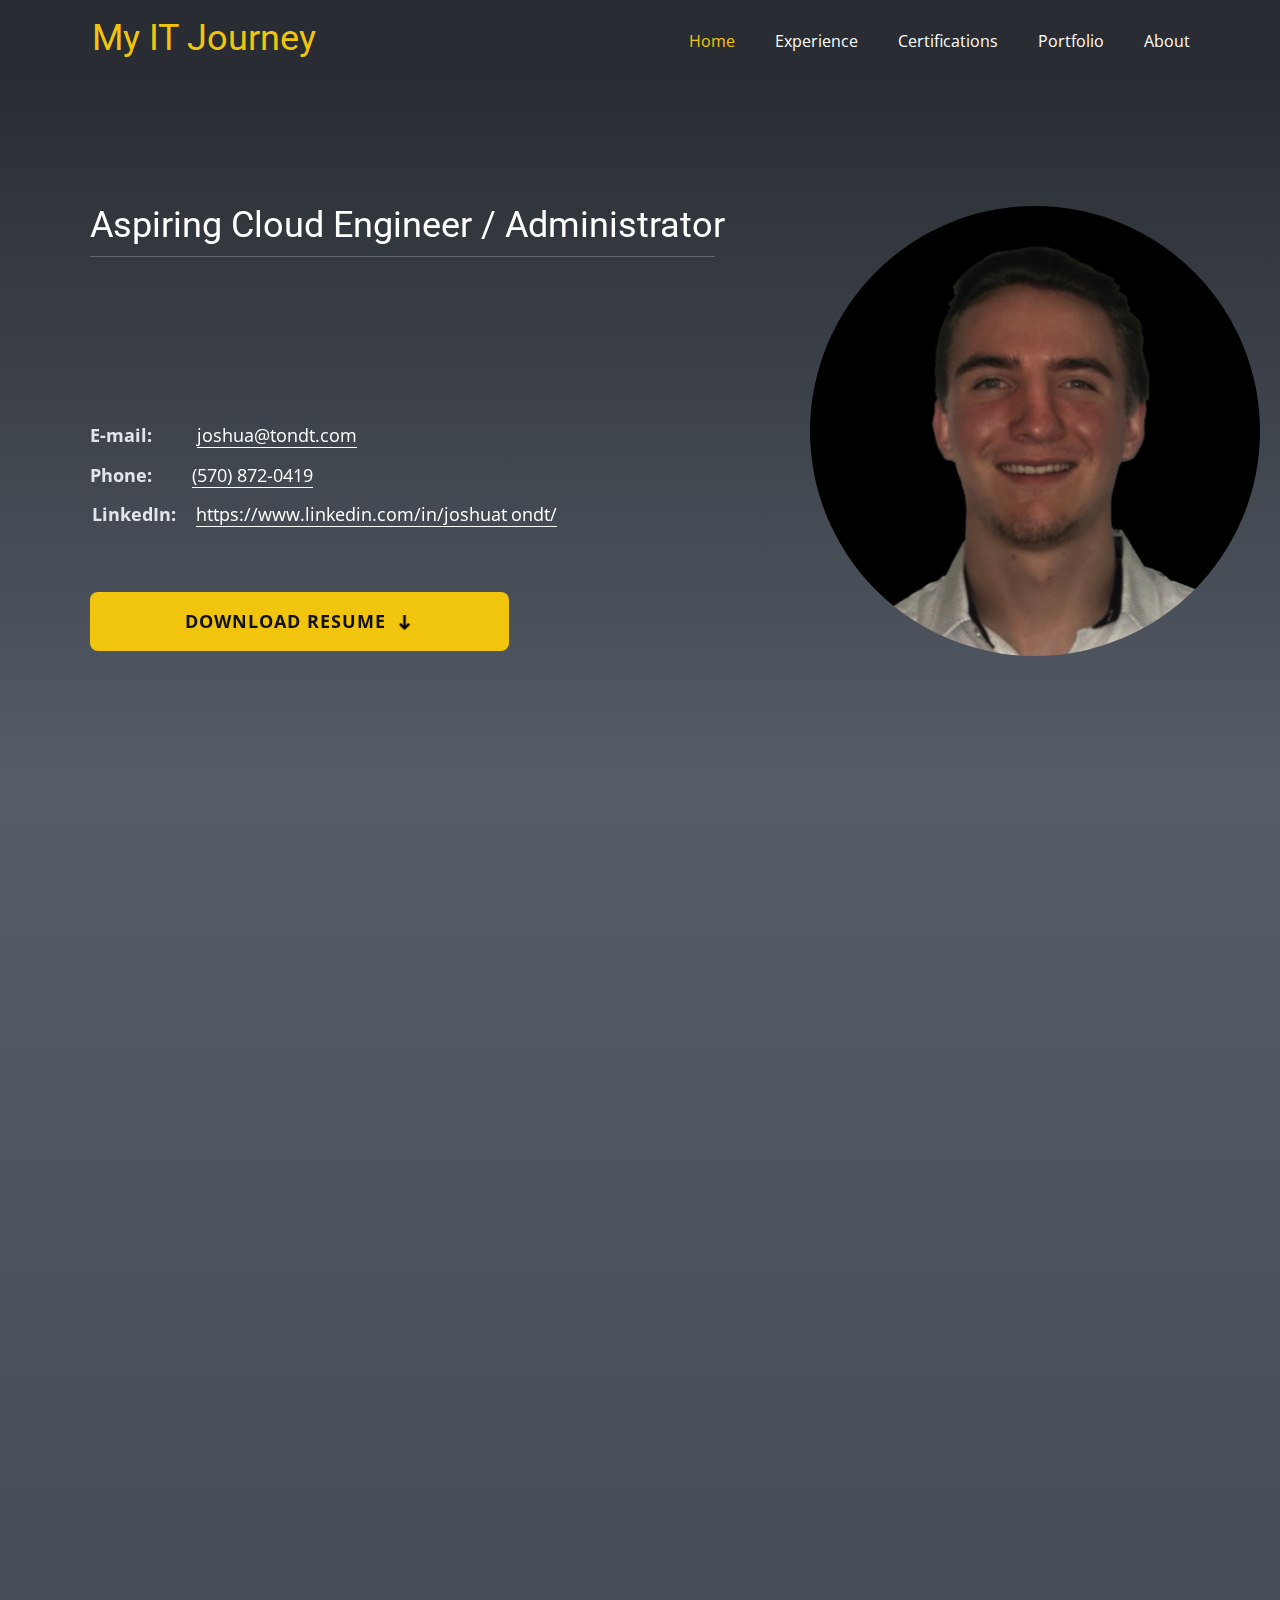
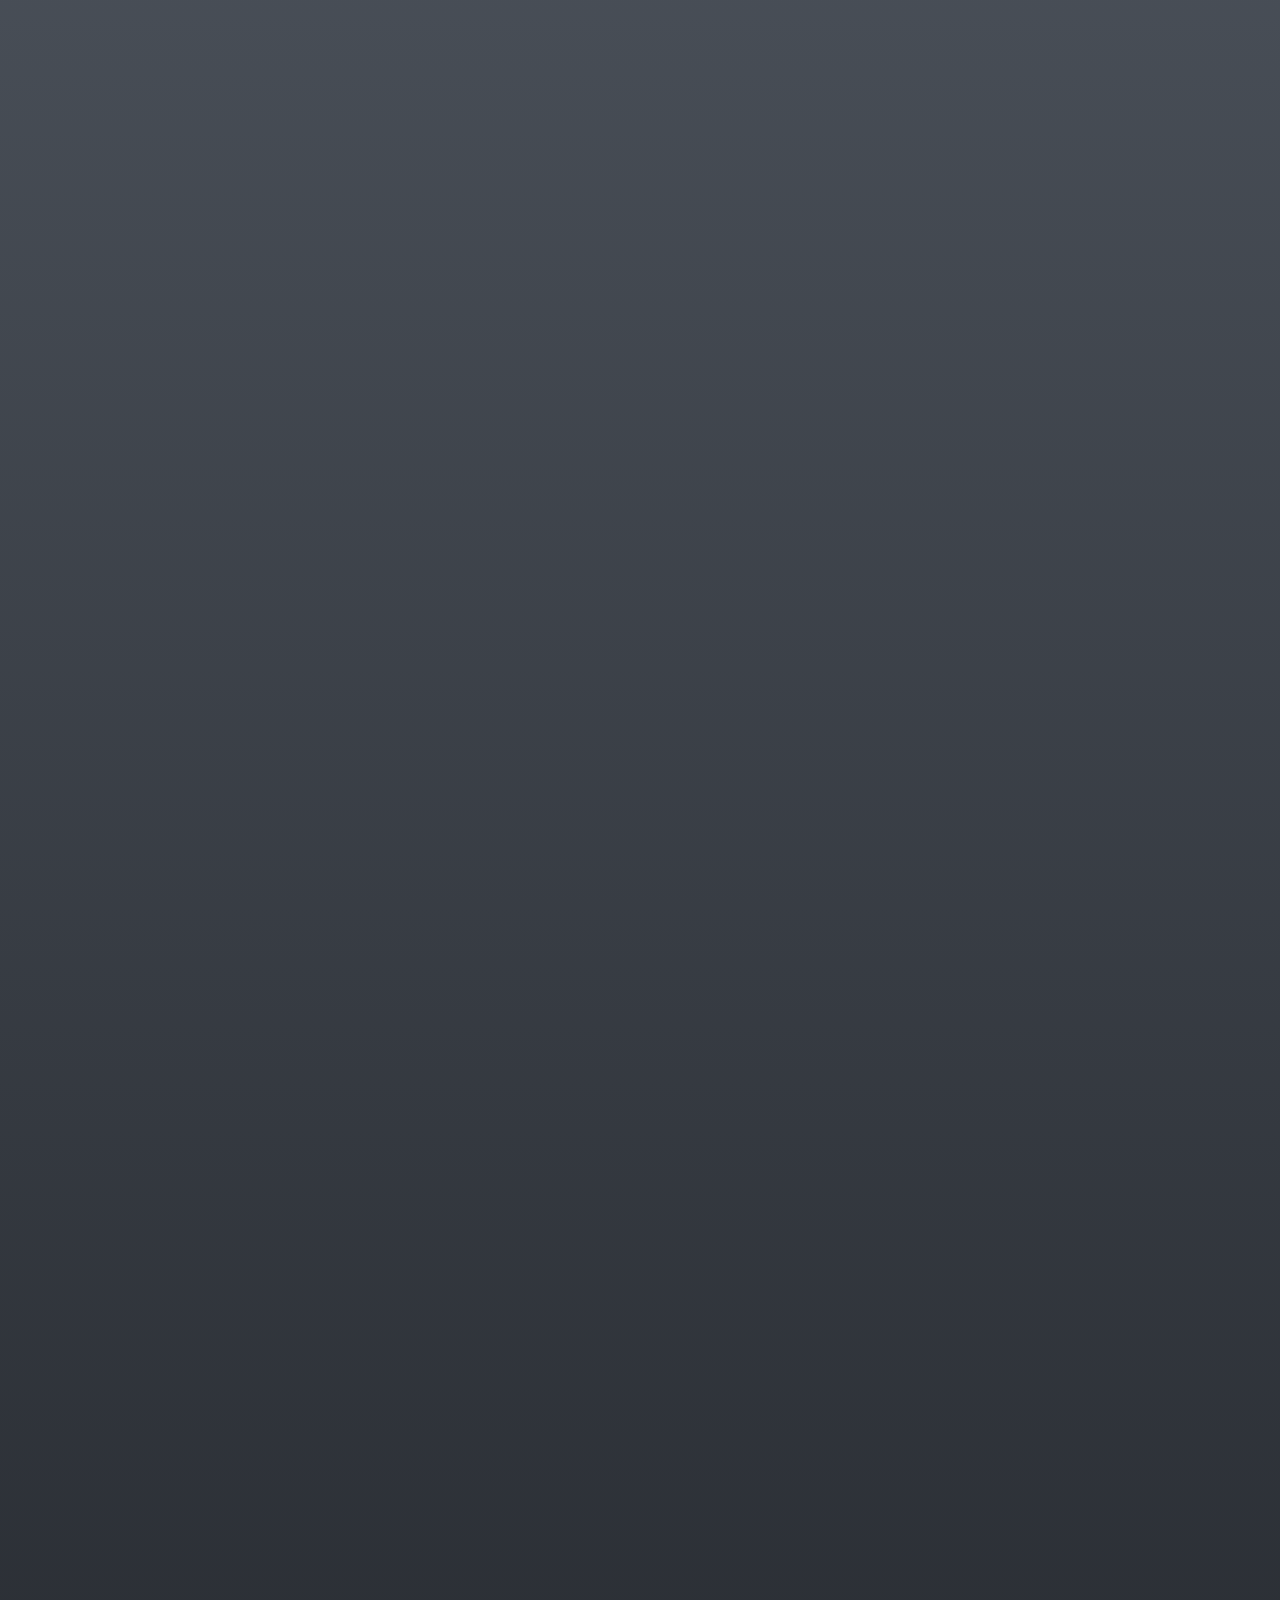
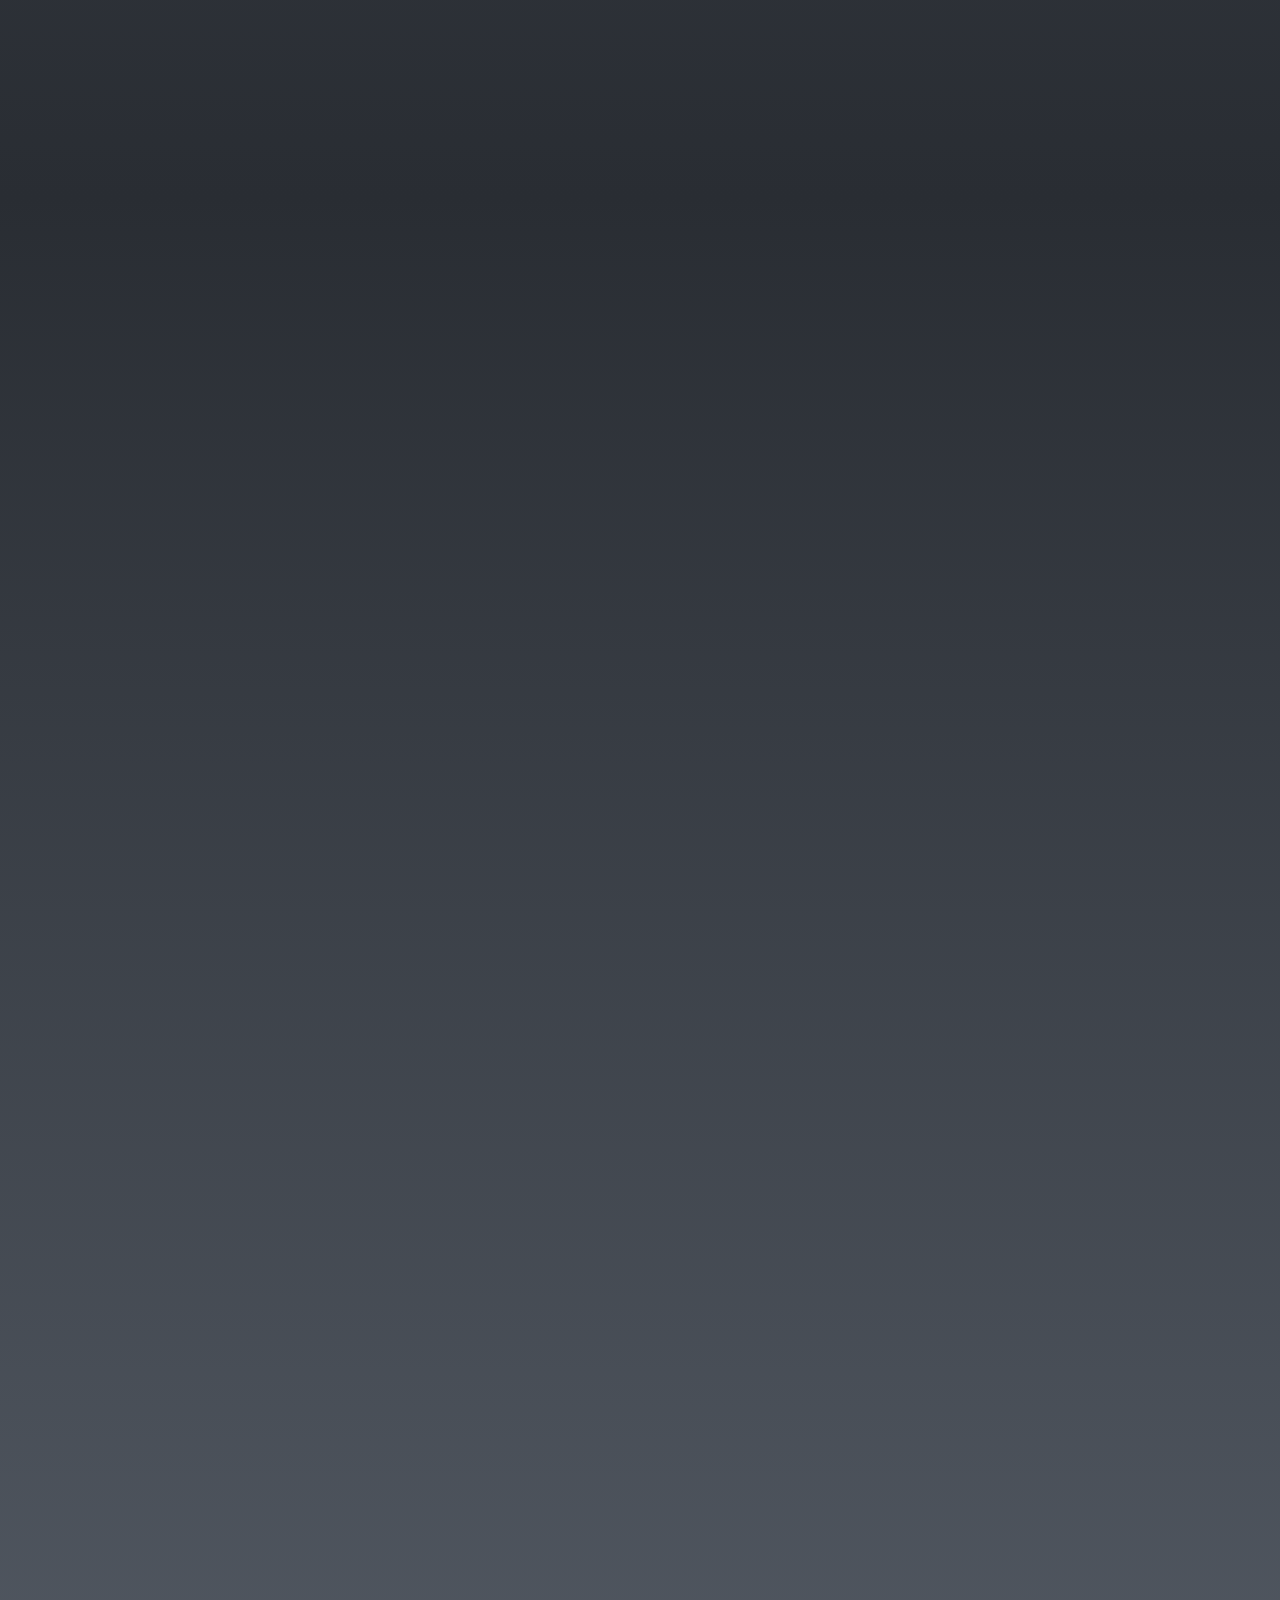
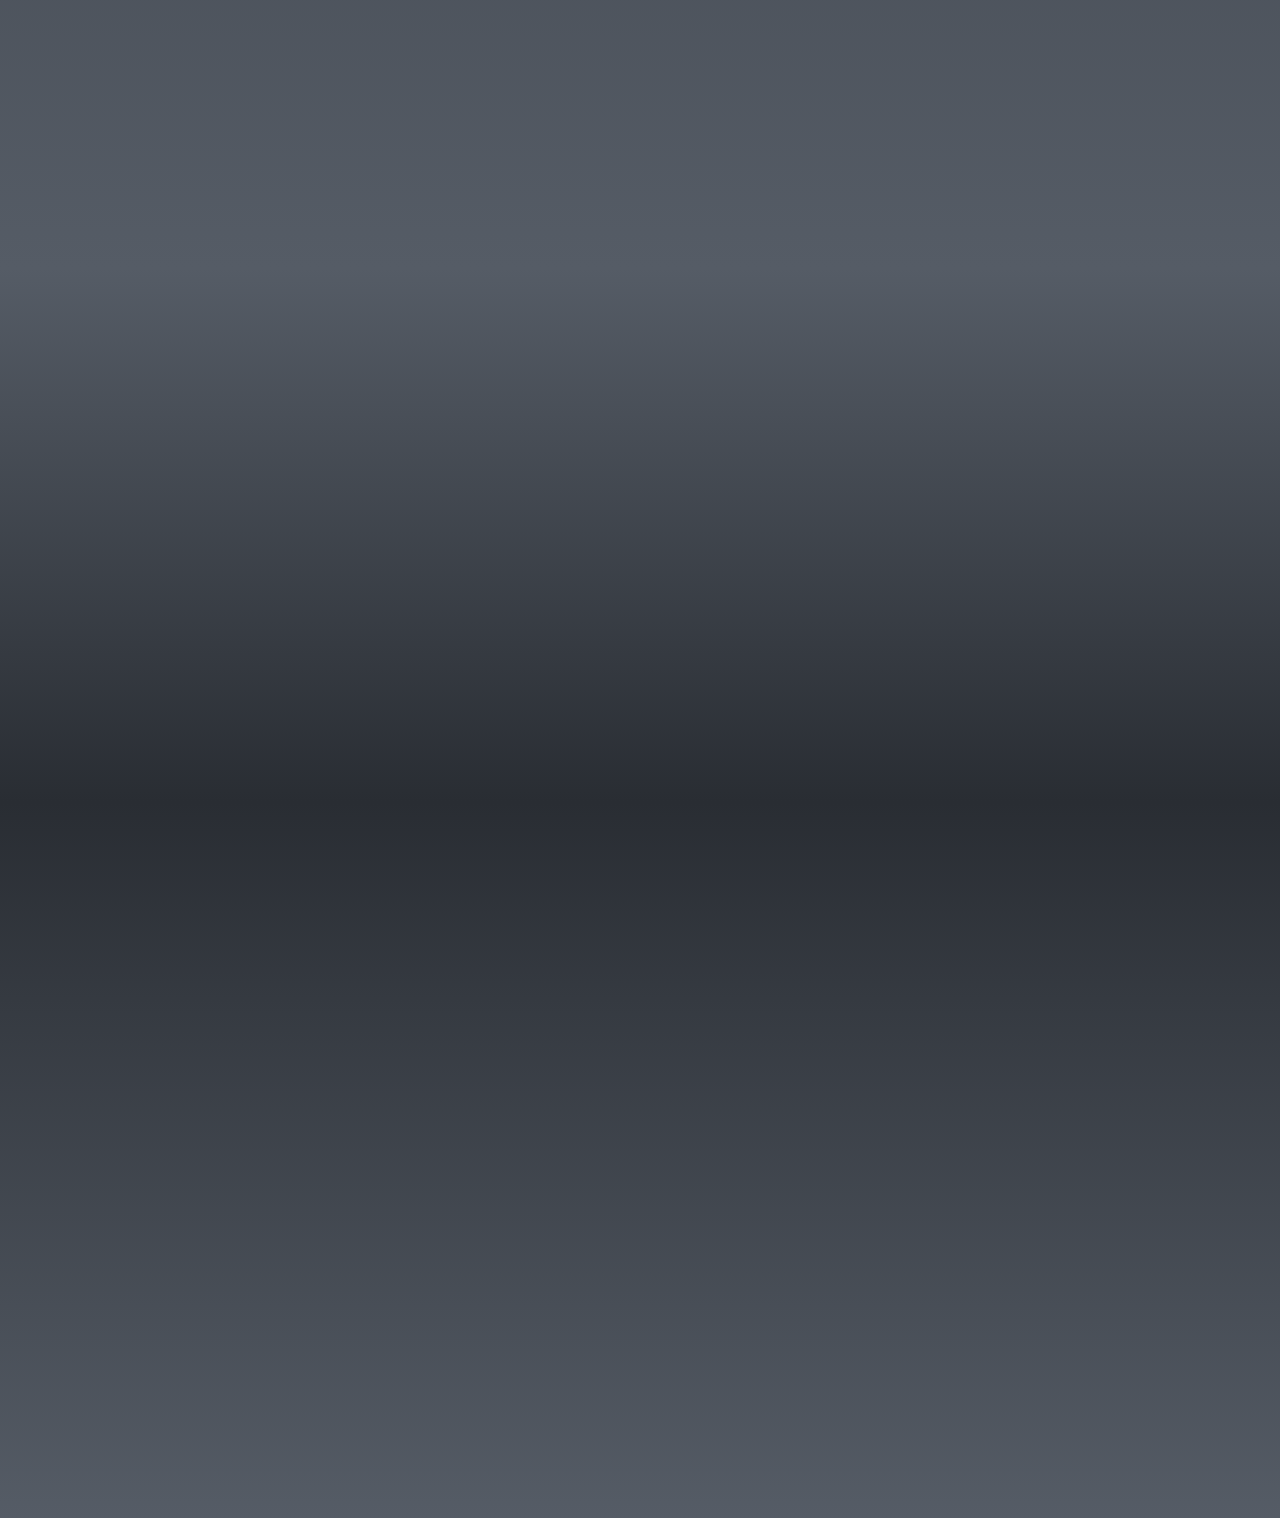
==== commit 8474ac0a: "Add files via upload" ====
--- a/src/index.html
+++ b/src/index.html
@@ -5,7 +5,7 @@
     <meta name="keywords" content="Julian Mack, Experiences, ​Portfolio, ​Build your website
 in record time, INTUITIVE">
     <meta name="description" content="">
-    <title>Home</title>
+    <title>Josh's It Journe​y</title>
     <link rel="stylesheet" href="nicepage.css" media="screen">
 <link rel="stylesheet" href="Home.css" media="screen">
     <script class="u-script" type="text/javascript" src="jquery.js" defer=""></script>
@@ -114,22 +114,15 @@
                 </p>
                 <div class="custom-expanded u-container-style u-group u-shape-rectangle u-group-1" data-animation-name="customAnimationIn" data-animation-duration="1500" data-animation-delay="750">
                   <div class="u-container-layout u-container-layout-2">
-                    <h5 class="u-custom-font u-text u-text-palette-3-base u-text-4">KNS Sprinkler Deisgner</h5>
+                    <h5 class="u-custom-font u-text u-text-palette-3-base u-text-4">KNS Sprinkler Deisgn</h5>
                     <p class="u-custom-font u-text u-text-default-lg u-text-default-xl u-text-palette-3-base u-text-5" data-animation-name="customAnimationIn" data-animation-duration="1750">Sprinkler System Designer</p>
-                    <p class="u-custom-font u-text u-text-palette-5-light-1 u-text-6"><!--[if !supportLists]-->●&nbsp;Operated AutoCAD, SprinkCAD, and Navisworks to
-efficiently design two- and three-dimensional automatic fire suppression system
-schematics for residential, commercial, and warehouse buildings <!--[if !supportLists]-->●&nbsp;&nbsp;Engineered three-dimensional drawings in
-Navisworks to develop a third-person view of fire suppression systems&nbsp;<br>●&nbsp;Designed sprinkler systems based on needs of
-clients to provide a satisfactory system in line with national and
-international safety codes<br>●&nbsp;Troubleshooted and repaired designs to ensure
-optimal product placements throughout each building&nbsp;<!--[if !supportLists]-->
-                      <br>●&nbsp;&nbsp;Maintained records that could be understood by
-colleagues for proper implementation of various project types<i></i>&nbsp;<!--[if !supportLists]-->
-                      <br>●&nbsp; Utilized code requirements found in NFPA 13,
-NFPA 13R, NFPA 13D, NFPA 14, and NFPA 20 from publication years of 2013, 2016,
-and 2022&nbsp;<br>●&nbsp; Developed fabrication drawings and material
-lists for installation companies to easily read, purchase, and install the fire
-suppression system&nbsp;&nbsp;
+                    <p class="u-custom-font u-text u-text-palette-5-light-1 u-text-6">●	Operated AutoCAD, SprinkCAD, and Navisworks to efficiently design two- and three-dimensional automatic fire suppression system schematics for residential, commercial, and warehouse buildings<br>
+                      ●	Engineered three-dimensional drawings in Navisworks to develop a third-person view of fire suppression systems<br>
+                      ●	Designed sprinkler systems based on needs of clients to provide a satisfactory system in line with national and international safety codes<br>
+                      ●	Troubleshooted and repaired designs to ensure optimal product placements throughout each building<br>
+                      ●	Maintained records that could be understood by colleagues for proper implementation of various project types<br>
+                      ●	Utilized code requirements found in NFPA 13, NFPA 13R, NFPA 13D, NFPA 14, and NFPA 20 from publication years of 2013, 2016, and 2022<br>
+                      ●	Developed fabrication drawings and material lists for installation companies to easily read, purchase, and install the fire suppression system
                     </p>
                   </div>
                 </div>
@@ -138,13 +131,16 @@
             <div class="u-align-left u-container-style u-list-item u-repeater-item">
               <div class="u-container-layout u-similar-container u-container-layout-3">
                 <div class="u-border-2 u-border-white u-expanded-width u-line u-line-horizontal u-line-2" data-animation-name="customAnimationIn" data-animation-duration="1500" data-animation-delay="250"></div>
-                <p class="u-custom-font u-text u-text-default-lg u-text-default-md u-text-default-sm u-text-default-xl u-text-palette-5-light-2 u-text-7" data-animation-name="customAnimationIn" data-animation-duration="1750"> East Stroudsburg / Pennsylvania<br>August 2022 - August 2022
+                <p class="u-custom-font u-text u-text-default-lg u-text-default-md u-text-default-sm u-text-default-xl u-text-palette-5-light-2 u-text-7" data-animation-name="customAnimationIn" data-animation-duration="1750"> East Stroudsburg / Pennsylvania<br>Janurary 2021 - March 2021
                 </p>
                 <div class="custom-expanded u-container-style u-group u-shape-rectangle u-group-2" data-animation-name="customAnimationIn" data-animation-duration="1500" data-animation-delay="750">
                   <div class="u-container-layout u-container-layout-4">
                     <h5 class="u-custom-font u-text u-text-palette-3-base u-text-8">C&amp;M Sprinkler Design</h5>
-                    <p class="u-custom-font u-text u-text-default-lg u-text-default-xl u-text-palette-3-base u-text-9" data-animation-name="customAnimationIn" data-animation-duration="1750">Janurary, 2021 – March, 2021</p>
-                    <p class="u-custom-font u-text u-text-palette-5-light-1 u-text-10">Working as a Website Design Intern I had to perform blah blah blah.</p>
+                    <p class="u-custom-font u-text u-text-default-lg u-text-default-xl u-text-palette-3-base u-text-9" data-animation-name="customAnimationIn" data-animation-duration="1750">Website Design Intern</p>
+                    <p class="u-custom-font u-text u-text-palette-5-light-1 u-text-10">● Created and designed a customized website that allowed clients to find sprinkler system designers with ease<br>
+                      ●	Tracked website analytics including visitor retention, traffic by location, number of site sessions, referring sites, and unique site visitors<br>
+                      ●	Enhanced website capabilities through the creation of custom HTML scripts<br>
+                      ●	Collaborated with company staff to analyze and summarize corporate goals, achievements, and product offerings</p></p>
                   </div>
                 </div>
               </div>
@@ -152,13 +148,17 @@
             <div class="u-align-left u-container-style u-list-item u-repeater-item">
               <div class="u-container-layout u-similar-container u-container-layout-5">
                 <div class="u-border-2 u-border-white u-expanded-width u-line u-line-horizontal u-line-3" data-animation-name="customAnimationIn" data-animation-duration="1500" data-animation-delay="250"></div>
-                <p class="u-custom-font u-text u-text-default-lg u-text-default-md u-text-default-sm u-text-default-xl u-text-palette-5-light-2 u-text-11" data-animation-name="customAnimationIn" data-animation-duration="1750">East Stroudsburg / Pennsylvania<br>August 2022 - Augsut 2022
+                <p class="u-custom-font u-text u-text-default-lg u-text-default-md u-text-default-sm u-text-default-xl u-text-palette-5-light-2 u-text-11" data-animation-name="customAnimationIn" data-animation-duration="1750">East Stroudsburg / Pennsylvania<br>August 2020 - May 2021
                 </p>
                 <div class="custom-expanded u-container-style u-group u-shape-rectangle u-group-3" data-animation-name="customAnimationIn" data-animation-duration="1500" data-animation-delay="750">
                   <div class="u-container-layout u-container-layout-6">
                     <h5 class="u-custom-font u-text u-text-palette-3-base u-text-12">Restaurant Ordering Application</h5>
-                    <p class="u-custom-font u-text u-text-default-lg u-text-default-xl u-text-palette-3-base u-text-13" data-animation-name="customAnimationIn" data-animation-duration="1750">Janurary, 2021 – March, 2021</p>
-                    <p class="u-custom-font u-text u-text-palette-5-light-1 u-text-14">Working as a Software Engineer Intern I had to perform blah blah blah. </p>
+                    <p class="u-custom-font u-text u-text-default-lg u-text-default-xl u-text-palette-3-base u-text-13" data-animation-name="customAnimationIn" data-animation-duration="1750">Software Engineer Intern</p>
+                    <p class="u-custom-font u-text u-text-palette-5-light-1 u-text-14">● Developed, tested, and troubleshooted a mobile restaurant ordering application to allow quick and reliable ordering by customers<br>
+                      ●	Communicated with multiple restaurants owners to align the customization of the application with the unique needs of each organization<br> 
+                      ●	Implemented SMTP within the application to send order confirmation emails to customers<br>
+                      ●	Utilized Xamarin, C#, JSON, and SQL to create the application<br> 
+                      ●	Incorporated API’s to enhance application features, streamline the developmental process, and ensure a modern and user-friendly interface</p>
                   </div>
                 </div>
               </div>
@@ -166,12 +166,12 @@
             <div class="u-align-left u-container-style u-list-item u-repeater-item">
               <div class="u-container-layout u-similar-container u-container-layout-7">
                 <div class="u-border-2 u-border-white u-expanded-width u-line u-line-horizontal u-line-4" data-animation-name="customAnimationIn" data-animation-duration="1500" data-animation-delay="250"></div>
-                <p class="u-custom-font u-text u-text-default-lg u-text-default-md u-text-default-sm u-text-default-xl u-text-palette-5-light-2 u-text-15" data-animation-name="customAnimationIn" data-animation-duration="1750"> East Stroudsburg / Pennsylvania<br>August 2022 - August 2022
+                <p class="u-custom-font u-text u-text-default-lg u-text-default-md u-text-default-sm u-text-default-xl u-text-palette-5-light-2 u-text-15" data-animation-name="customAnimationIn" data-animation-duration="1750"> East Stroudsburg / Pennsylvania<br>August 2017 - May 2021
                 </p>
                 <div class="custom-expanded u-container-style u-group u-shape-rectangle u-group-4" data-animation-name="customAnimationIn" data-animation-duration="1500" data-animation-delay="750">
                   <div class="u-container-layout u-container-layout-8">
                     <h5 class="u-custom-font u-text u-text-palette-3-base u-text-16">East Stroudsburg University</h5>
-                    <p class="u-custom-font u-text u-text-default-lg u-text-default-xl u-text-palette-3-base u-text-17" data-animation-name="customAnimationIn" data-animation-duration="1750">Janurary, 2021 – March, 2021</p>
+                    <p class="u-custom-font u-text u-text-default-lg u-text-default-xl u-text-palette-3-base u-text-17" data-animation-name="customAnimationIn" data-animation-duration="1750">Bachelor of Science Degree, Computer Science</p>
                     <p class="u-custom-font u-text u-text-palette-5-light-1 u-text-18">I graduated from . </p>
                   </div>
                 </div>
@@ -197,7 +197,8 @@
                     <h5 class="u-custom-font u-hover-feature u-text u-text-default u-text-palette-3-base u-text-4">
                       <a class="u-active-none u-border-none u-btn u-button-link u-button-style u-hover-none u-none u-text-palette-3-base u-btn-1" data-href="https://learn.microsoft.com/en-us/credentials/certifications/exams/az-104/" data-target="_blank" href="https://learn.microsoft.com/en-us/credentials/certifications/exams/az-104/" target="_blank">Azure AZ-104&nbsp; (Microsoft Certified: Azure Administrator Associate)</a>
                     </h5>
-                    <p class="u-custom-font u-text u-text-palette-5-light-1 u-text-5">Sed quia consequuntur magni dolores eos quira tione estera voluptatem sequi nesciunt nuncera permano nence of the stars from which we spring.</p>
+                    <p class="u-custom-font u-text u-text-palette-5-light-1 u-text-5">●	Gaining a deeper knowledge of implementing, managing, and monitoring an organization’s Microsoft Azure environment, including virtual networks, storage, compute, identity, security, and governance<br>
+                      ●	Learning proper techniques to deliver Azure networking, security, database, application development, and DevOps solutions</p>
                   </div>
                 </div>
               </div>
@@ -211,7 +212,8 @@
                     <h5 class="u-custom-font u-hover-feature u-text u-text-default u-text-palette-3-base u-text-7">
                       <a class="u-active-none u-border-none u-btn u-button-link u-button-style u-hover-none u-none u-text-palette-3-base u-btn-2" data-href="https://learn.microsoft.com/en-us/credentials/certifications/exams/az-900/" data-target="_blank" href="https://learn.microsoft.com/en-us/credentials/certifications/exams/az-900/" target="_blank">Azure AZ-900 (Microsoft Certified: Azure Fundamentals)</a>
                     </h5>
-                    <p class="u-custom-font u-text u-text-palette-5-light-1 u-text-8">Molestie a iaculis at erat pellentesque adipiscing. Porttitor eget dolor morbi non arcu risus quis varius quam. Odio aenean sed adipiscing diam donec. Id diam maecenas ultricies mi eget mauris.</p>
+                    <p class="u-custom-font u-text u-text-palette-5-light-1 u-text-8">●	Developed foundational knowledge of Azure cloud computing concepts, models, architectural components and Azure services, such as compute, networking, and storage, as well as features and tools to secure, govern, and administer Azure<br>
+                      ●	Gained expertise on how Azure supports security, privacy, compliance, trust, and governance for users</p>
                   </div>
                 </div>
               </div>
@@ -225,7 +227,9 @@
                     <h5 class="u-custom-font u-hover-feature u-text u-text-default u-text-palette-3-base u-text-10">
                       <a class="u-active-none u-border-none u-btn u-button-link u-button-style u-hover-none u-none u-text-palette-3-base u-btn-3" data-href="https://www.cisco.com/c/en/us/training-events/training-certifications/exams/current-list/ccna-200-301.html" href="https://www.cisco.com/c/en/us/training-events/training-certifications/certifications/associate/ccna.html" target="_blank">CCNA (Cisco Certified Network Associate)</a>
                     </h5>
-                    <p class="u-custom-font u-text u-text-palette-5-light-1 u-text-11">Etiam erat velit scelerisque in dictum non consectetur. Nisl purus in mollis nunc sed id semper. Cras fermentum odio eu feugiat pretium nibh ipsum. Tristique senectus et netus et malesuada fames. </p>
+                    <p class="u-custom-font u-text u-text-palette-5-light-1 u-text-11">● Participated in cross platform network simulation tool, Cisco Packet Tracer, to build and configure simulated routers, switches, LAN, WAN, WLAN, WAP, WLC, VoIP Phone etc. using core concepts of network fundamentals, security fundamentals, network access, IP services, core routing, and programmability<br>
+                      ●	Utilized Cisco ISO and command line interface to program interconnectivity between routers, switches, etc.<br>
+                      ●	Implemented security features on routers and switches, including Dynamic ARP, Port Security, and DHCP Snooping</p>
                   </div>
                 </div>
               </div>
@@ -364,101 +368,11 @@
     
     
     
-    <section class="u-backlink u-clearfix u-grey-80">
-      <a class="u-link" href="https://nicepage.com/website-templates" target="_blank">
-        <span>Website Templates</span>
-      </a>
-      <p class="u-text">
-        <span>created with</span>
-      </p>
-      <a class="u-link" href="" target="_blank">
-        <span>Website Builder Software</span>
-      </a>. 
     </section><span style="height: 64px; width: 64px; margin-left: 0px; margin-right: auto; margin-top: 0px; background-image: none; right: 20px; bottom: 20px; padding: 15px" class="u-back-to-top u-icon u-icon-circle u-opacity u-opacity-85 u-palette-5-light-1" data-href="#">
         <svg class="u-svg-link" preserveAspectRatio="xMidYMin slice" viewBox="0 0 551.13 551.13"><use xmlns:xlink="http://www.w3.org/1999/xlink" xlink:href="#svg-1d98"></use></svg>
         <svg class="u-svg-content" enable-background="new 0 0 551.13 551.13" viewBox="0 0 551.13 551.13" xmlns="http://www.w3.org/2000/svg" id="svg-1d98"><path d="m275.565 189.451 223.897 223.897h51.668l-275.565-275.565-275.565 275.565h51.668z"></path></svg>
     </span>
-  <section class="u-align-center u-black u-clearfix u-container-style u-dialog-block u-opacity u-opacity-70 u-dialog-section-9" id="sec-207f">
-      <div class="u-align-center u-container-align-center u-container-style u-dialog u-gradient u-dialog-1">
-        <div class="u-container-layout u-container-layout-1">
-          <h3 class="u-align-center u-text u-text-body-alt-color u-text-default u-text-1">Website Design</h3>
-          <p class="u-align-center u-text u-text-body-alt-color u-text-2">I designed a website on Wix while I was an intern at "C&amp;M Sprinkler Design". The platform did not have everything my boss needed for the design so I had to write a couple of html scripts and integrated it within the website.&nbsp;</p>
-          <a href="" class="u-active-palette-5-light-2 u-align-center u-border-none u-btn u-btn-round u-button-style u-hover-palette-5-light-2 u-palette-3-base u-radius-50 u-btn-1">Click to see more</a>
-        </div><button class="u-border-2 u-border-palette-3-base u-dialog-close-button u-icon u-icon-circle u-text-palette-3-base u-icon-1"><svg class="u-svg-link" preserveAspectRatio="xMidYMin slice" viewBox="0 0 16 16" style=""><use xmlns:xlink="http://www.w3.org/1999/xlink" xlink:href="#svg-6e8b"></use></svg><svg xmlns="http://www.w3.org/2000/svg" xmlns:xlink="http://www.w3.org/1999/xlink" version="1.1" xml:space="preserve" class="u-svg-content" viewBox="0 0 16 16" x="0px" y="0px" id="svg-6e8b"><rect x="7" y="0" transform="matrix(0.7071 -0.7071 0.7071 0.7071 -3.3138 8.0002)" width="2" height="16"></rect><rect x="0" y="7" transform="matrix(0.7071 -0.7071 0.7071 0.7071 -3.3138 8.0002)" width="16" height="2"></rect></svg></button>
-      </div>
-    </section><style> .u-dialog-section-9 {
-  background-image: none;
-}
-
-.u-dialog-section-9 .u-dialog-1 {
-  width: 387px;
-  min-height: 527px;
-  background-image: linear-gradient(#292d33, #555c66);
-  height: auto;
-  margin: 60px auto;
-}
-
-.u-dialog-section-9 .u-container-layout-1 {
-  padding: 70px 30px 30px;
-}
-
-.u-dialog-section-9 .u-text-1 {
-  font-weight: 700;
-  margin: 0 auto;
-}
-
-.u-dialog-section-9 .u-text-2 {
-  margin: 50px 0 0;
-}
-
-.u-dialog-section-9 .u-btn-1 {
-  border-style: none;
-  font-weight: 700;
-  font-size: 0.875rem;
-  letter-spacing: 1px;
-  text-transform: none;
-  background-image: none;
-  margin: 90px auto 0;
-}
-
-.u-dialog-section-9 .u-icon-1 {
-  width: 31px;
-  height: 31px;
-  background-image: none;
-  left: auto;
-  top: 20px;
-  position: absolute;
-  right: 20px;
-  padding: 7px;
-}
-
-@media (max-width: 1199px) {
-  .u-dialog-section-9 .u-text-1 {
-    margin-top: 213px;
-  }
-}
-
-@media (max-width: 767px) {
-  .u-dialog-section-9 .u-dialog-1 {
-    min-height: 514px;
-  }
-
-  .u-dialog-section-9 .u-container-layout-1 {
-    padding-top: 65px;
-  }
-}
-
-@media (max-width: 575px) {
-  .u-dialog-section-9 .u-dialog-1 {
-    width: 340px;
-    min-height: 503px;
-  }
-
-  .u-dialog-section-9 .u-container-layout-1 {
-    padding-left: 25px;
-    padding-right: 25px;
-  }
-}</style><section class="u-align-center u-black u-clearfix u-container-style u-dialog-block u-opacity u-opacity-70 u-valign-middle u-dialog-section-10" id="sec-f22e">
+<section class="u-align-center u-black u-clearfix u-container-style u-dialog-block u-opacity u-opacity-70 u-valign-middle u-dialog-section-10" id="sec-f22e">
       <div class="u-align-center u-container-align-center u-container-style u-dialog u-gradient u-dialog-1" data-animation-name="" data-animation-duration="0" data-animation-delay="0" data-animation-direction="">
         <div class="u-container-layout u-container-layout-1">
           <h3 class="u-align-center u-text u-text-body-alt-color u-text-default u-text-1">Mobile Applications</h3>
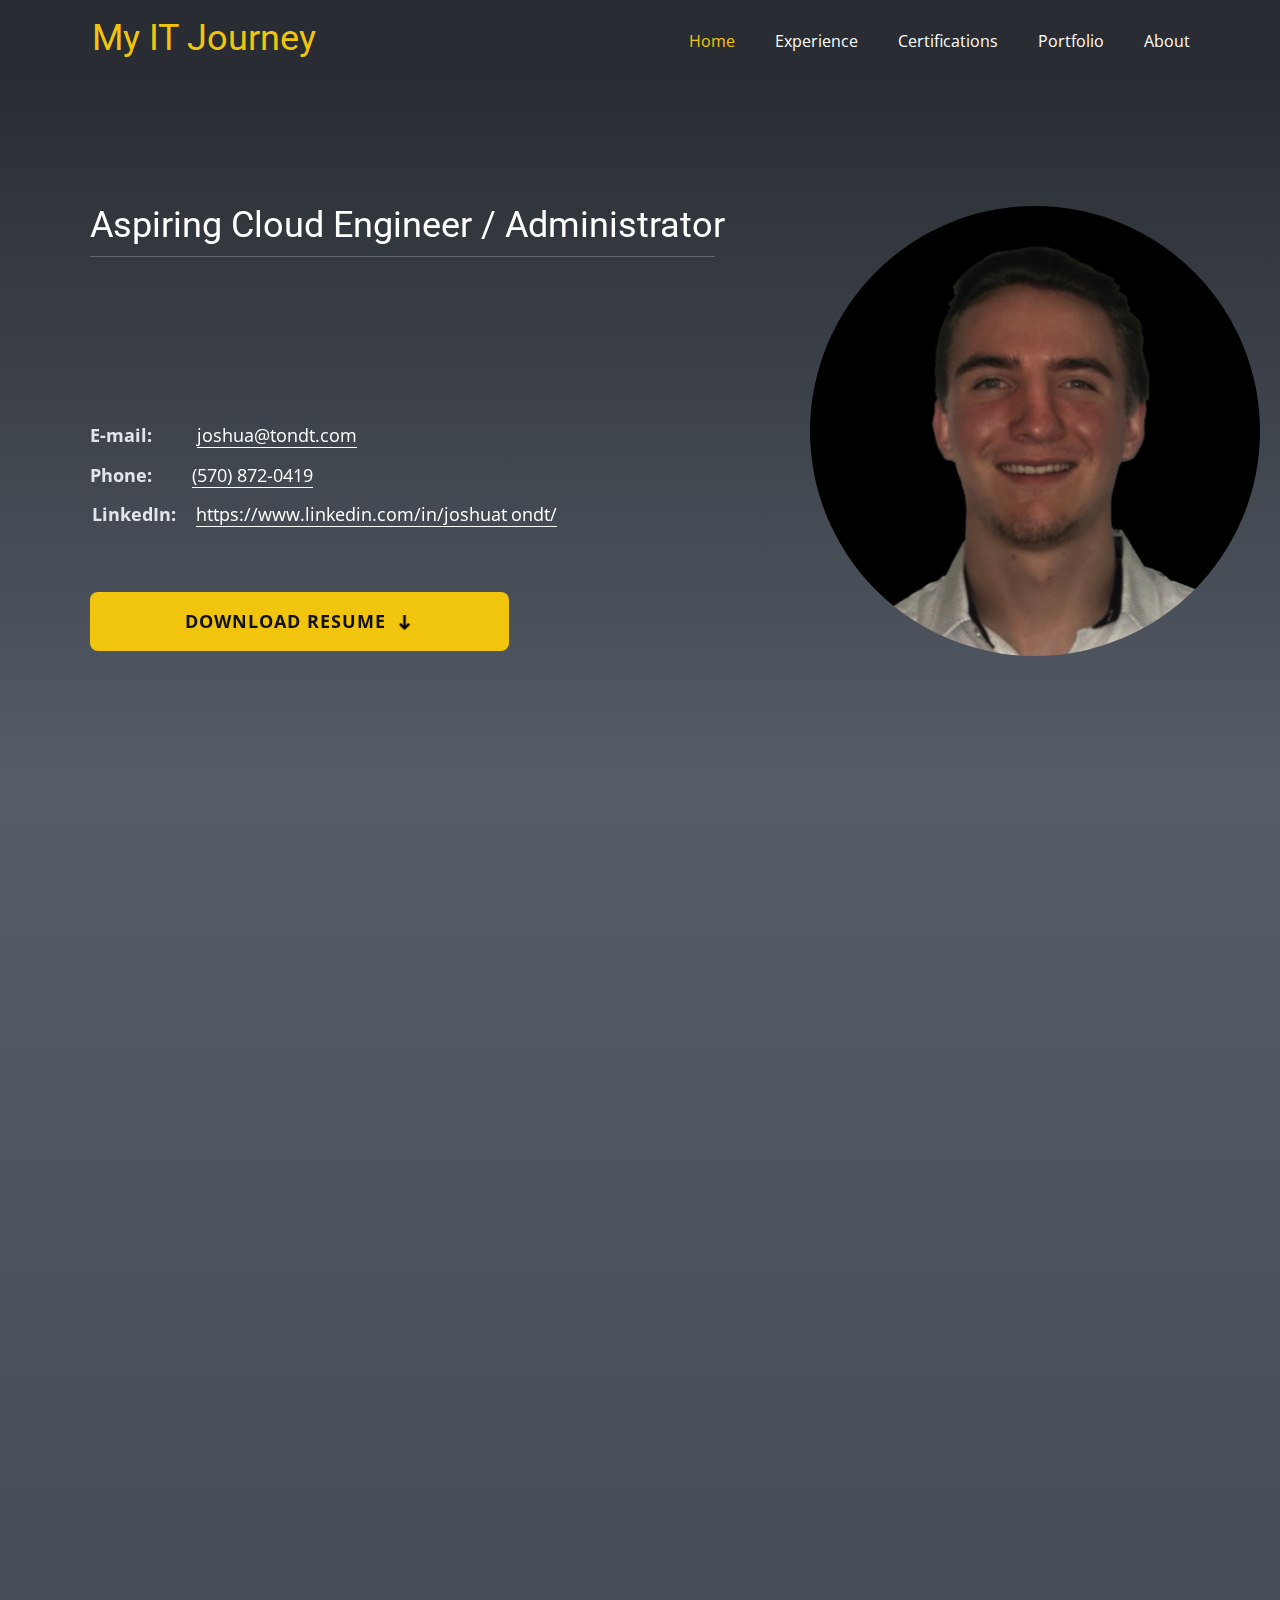
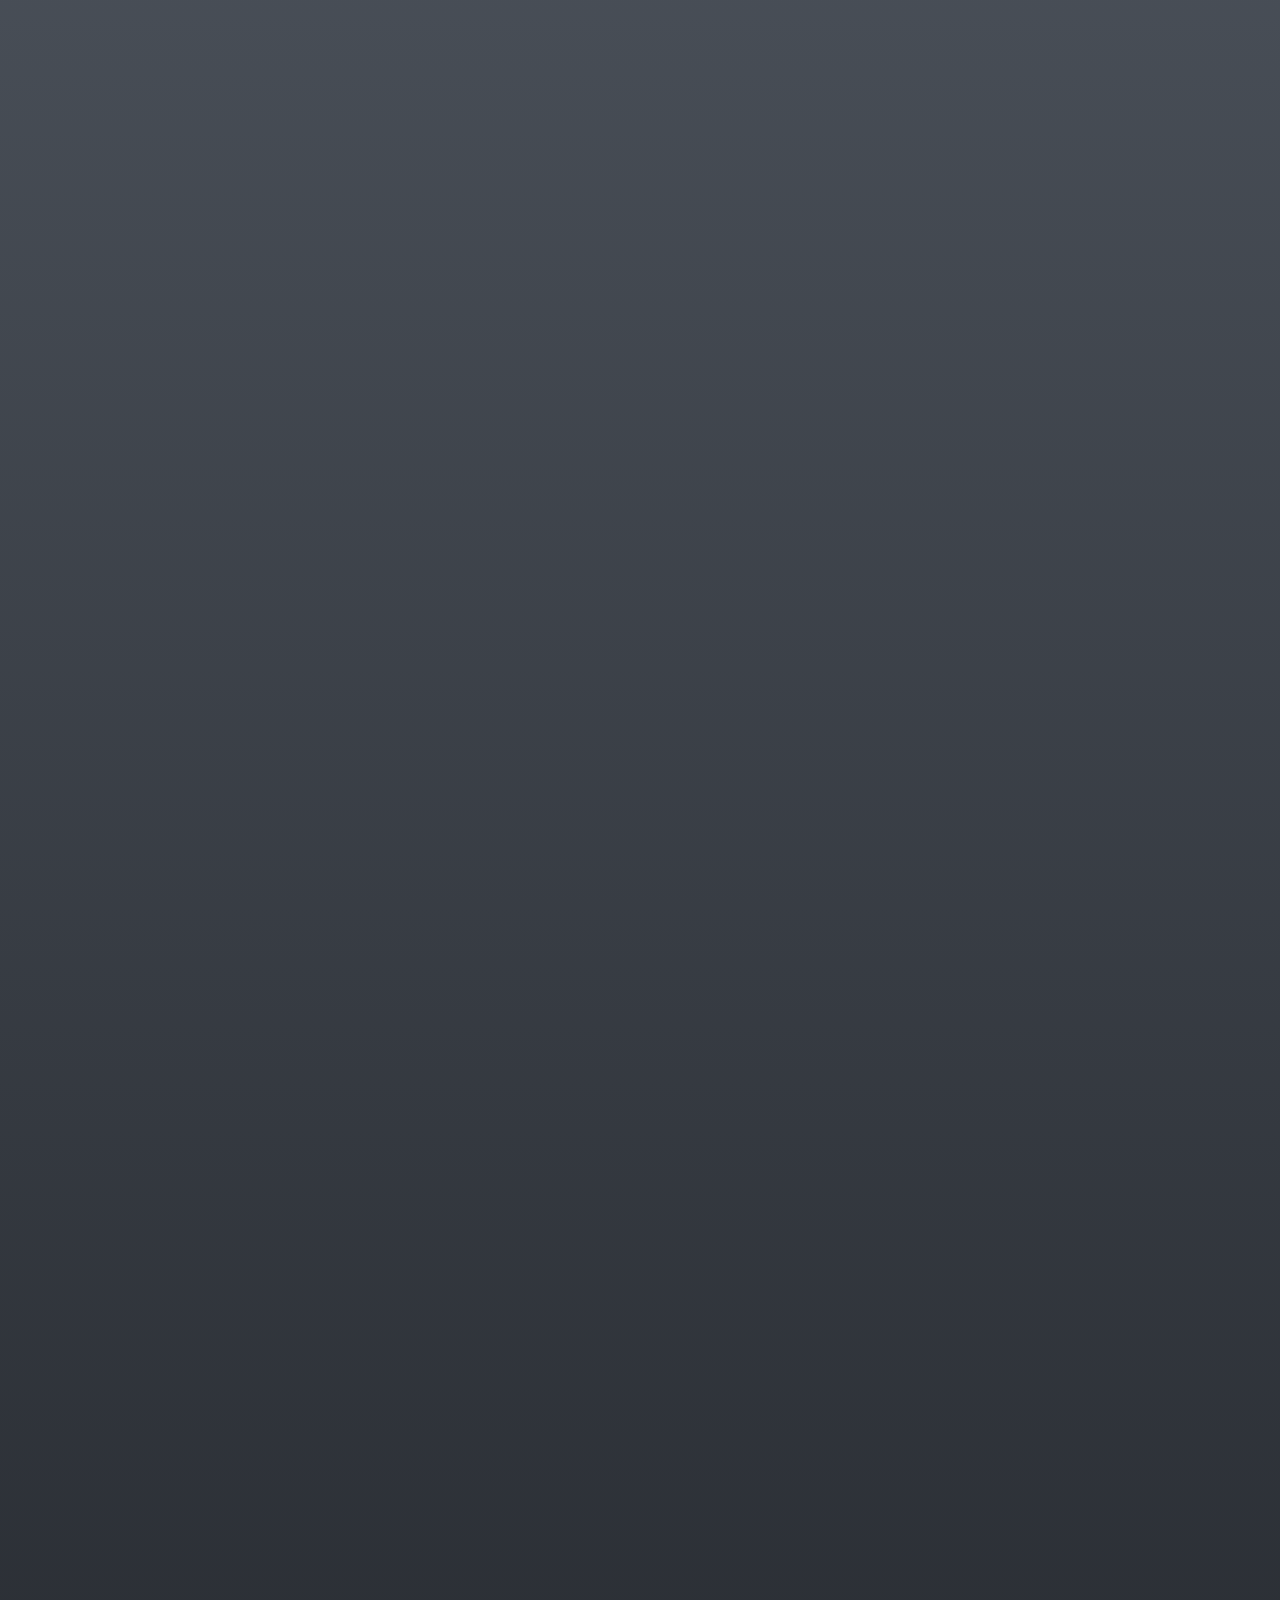
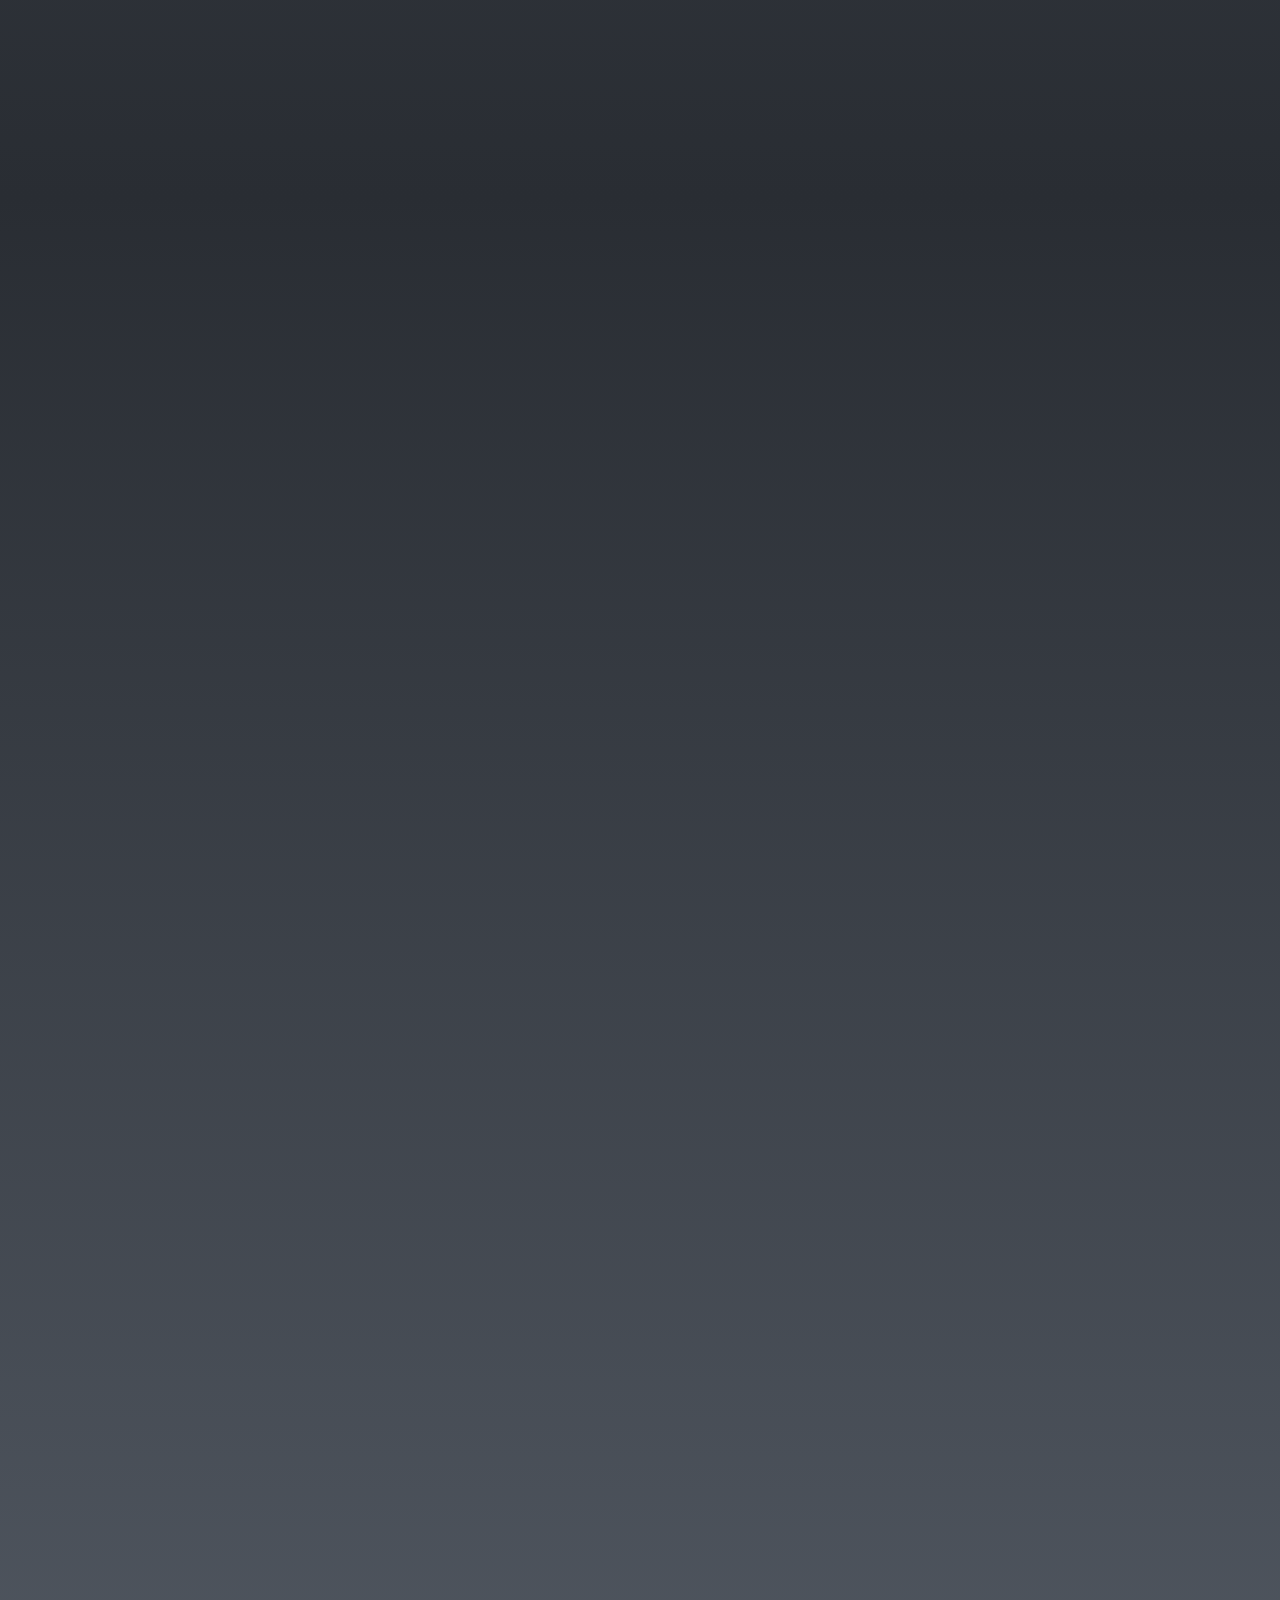
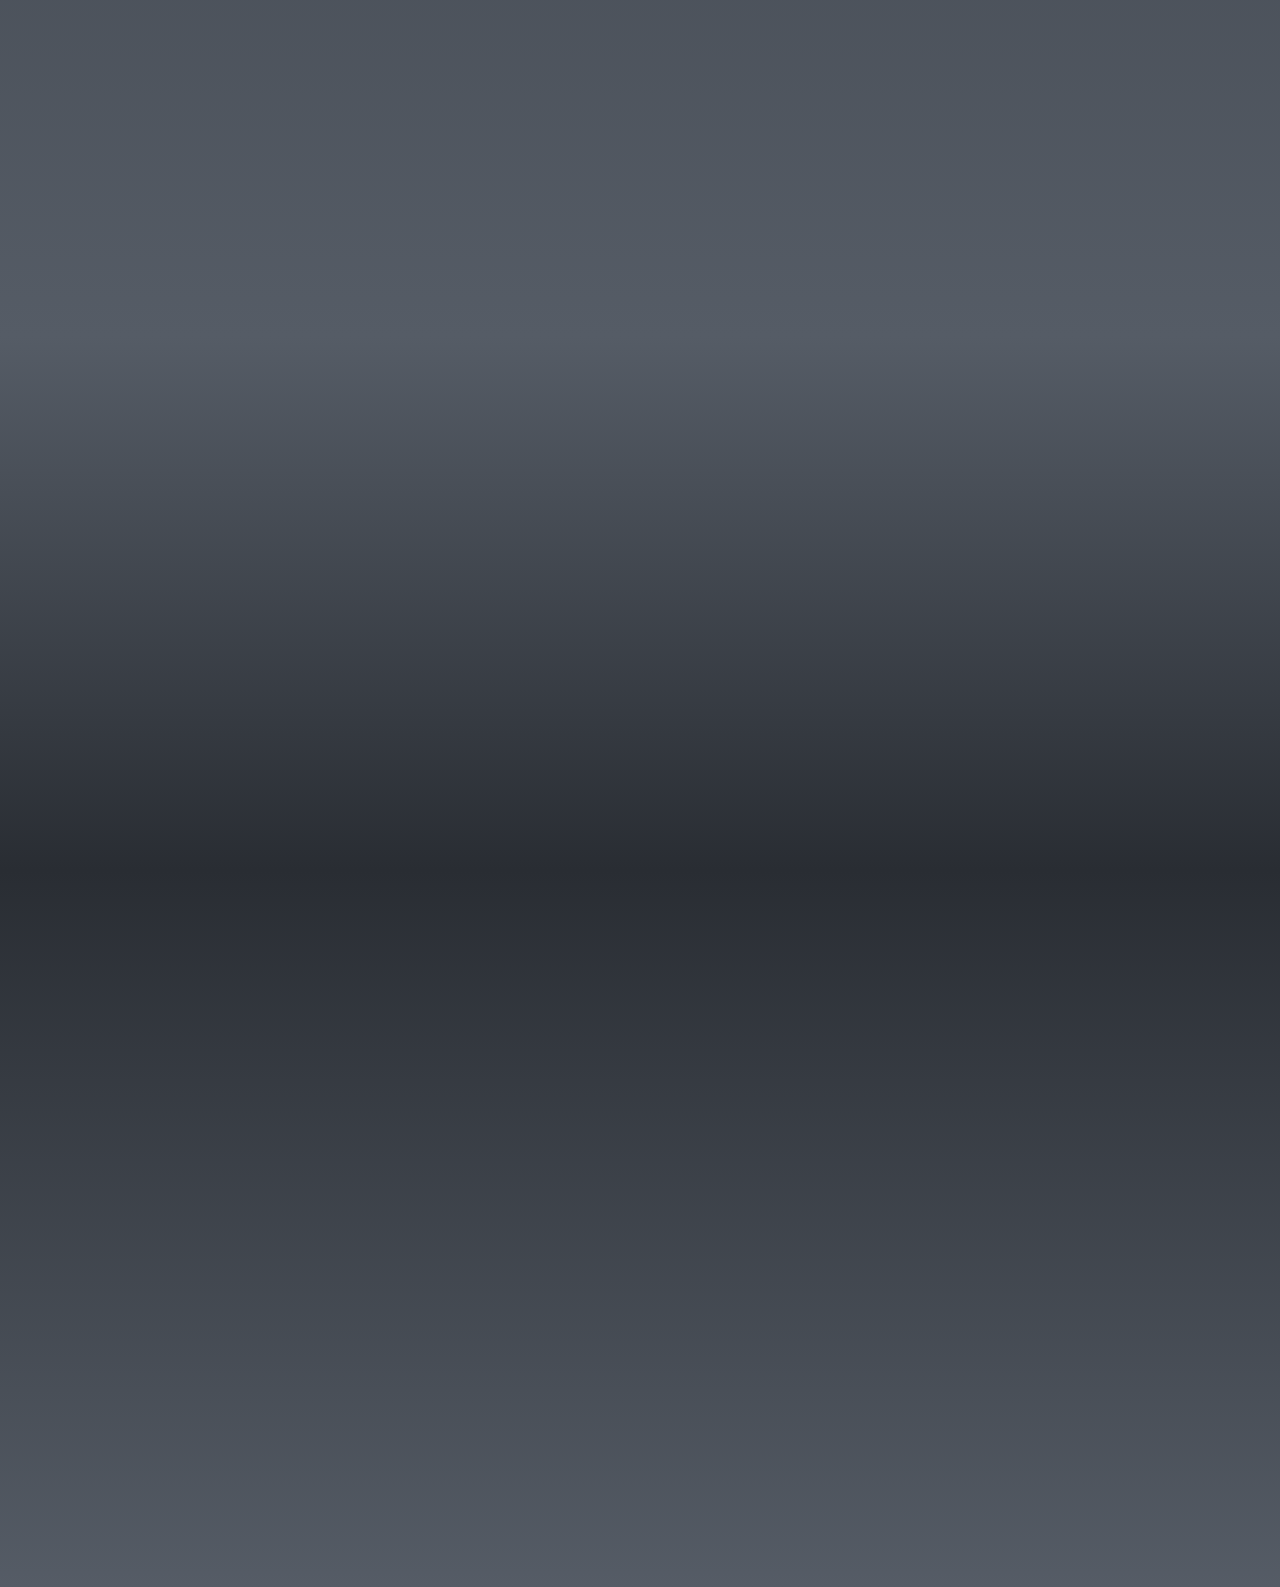
==== commit bd2253e3: "Add files via upload" ====
--- a/src/index.html
+++ b/src/index.html
@@ -230,6 +230,7 @@
                     <p class="u-custom-font u-text u-text-palette-5-light-1 u-text-11">● Participated in cross platform network simulation tool, Cisco Packet Tracer, to build and configure simulated routers, switches, LAN, WAN, WLAN, WAP, WLC, VoIP Phone etc. using core concepts of network fundamentals, security fundamentals, network access, IP services, core routing, and programmability<br>
                       ●	Utilized Cisco ISO and command line interface to program interconnectivity between routers, switches, etc.<br>
                       ●	Implemented security features on routers and switches, including Dynamic ARP, Port Security, and DHCP Snooping</p>
+                      <p> <br> </p>
                   </div>
                 </div>
               </div>
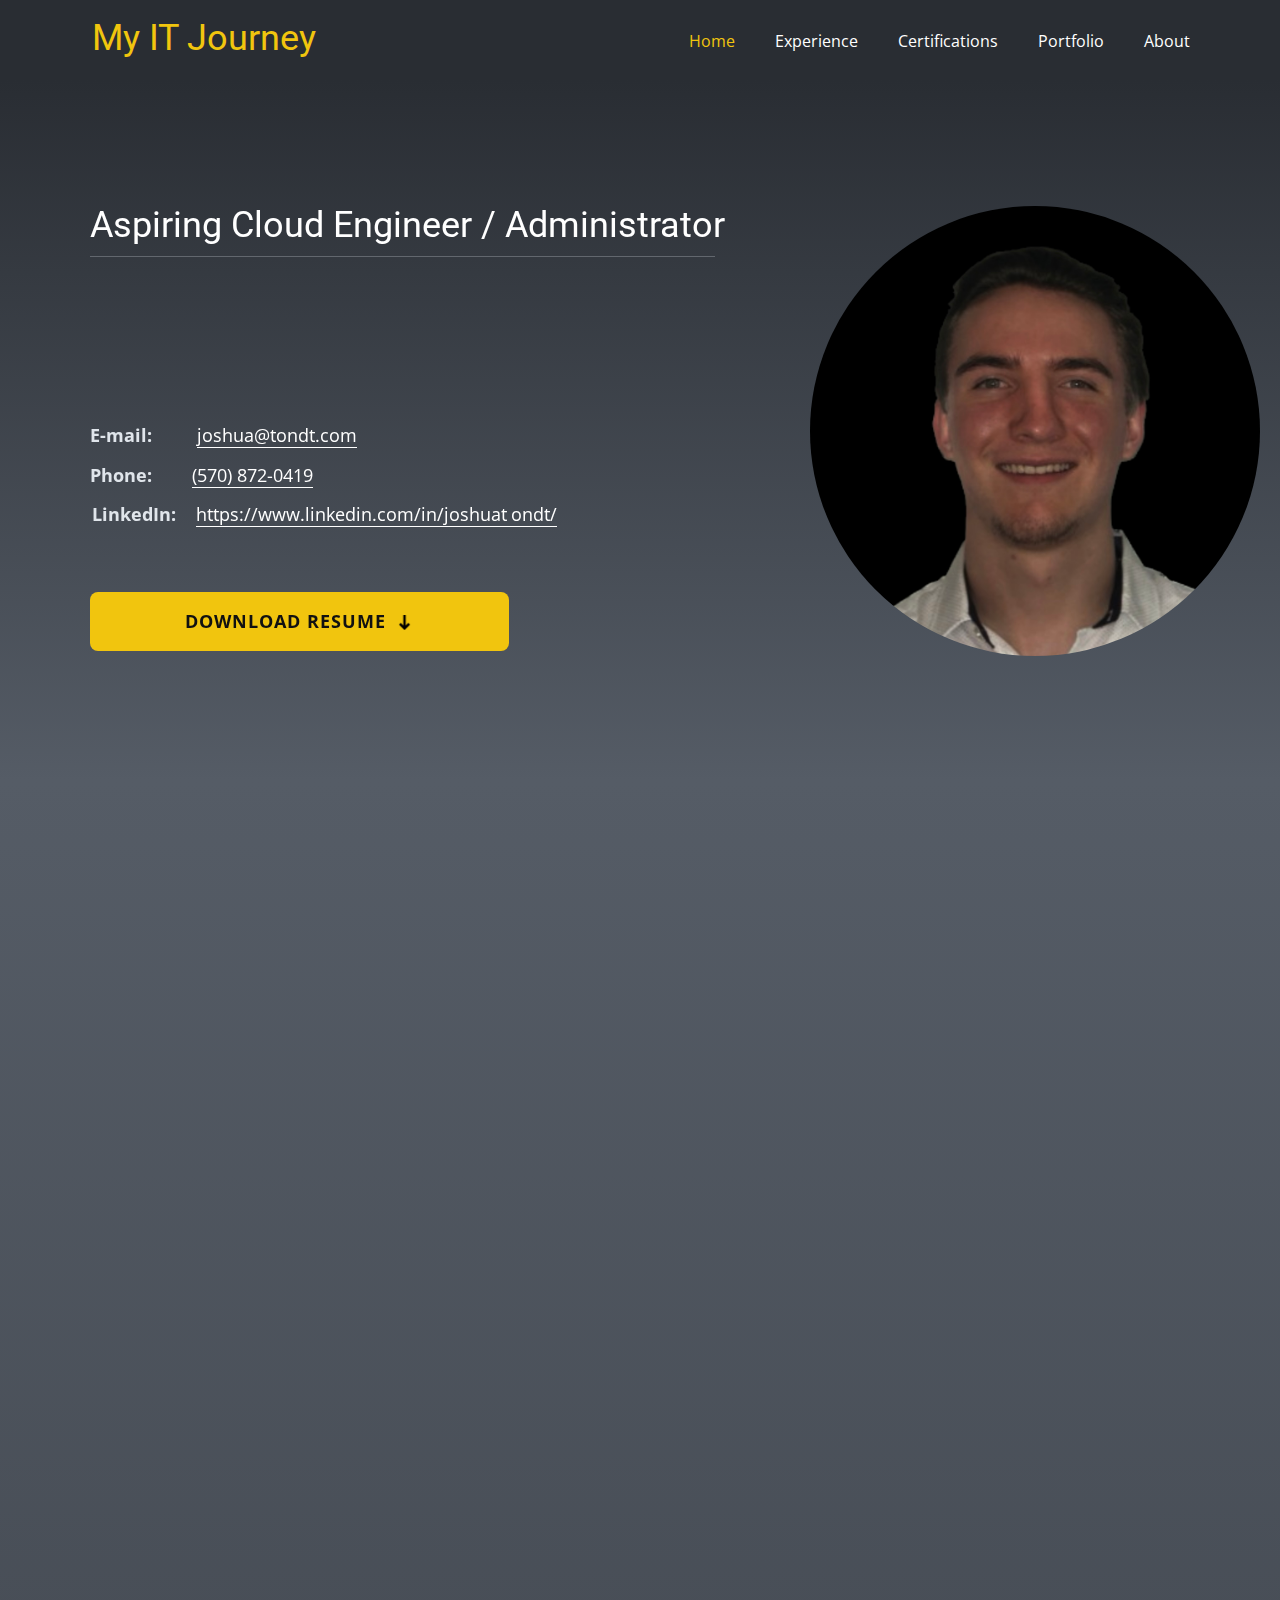
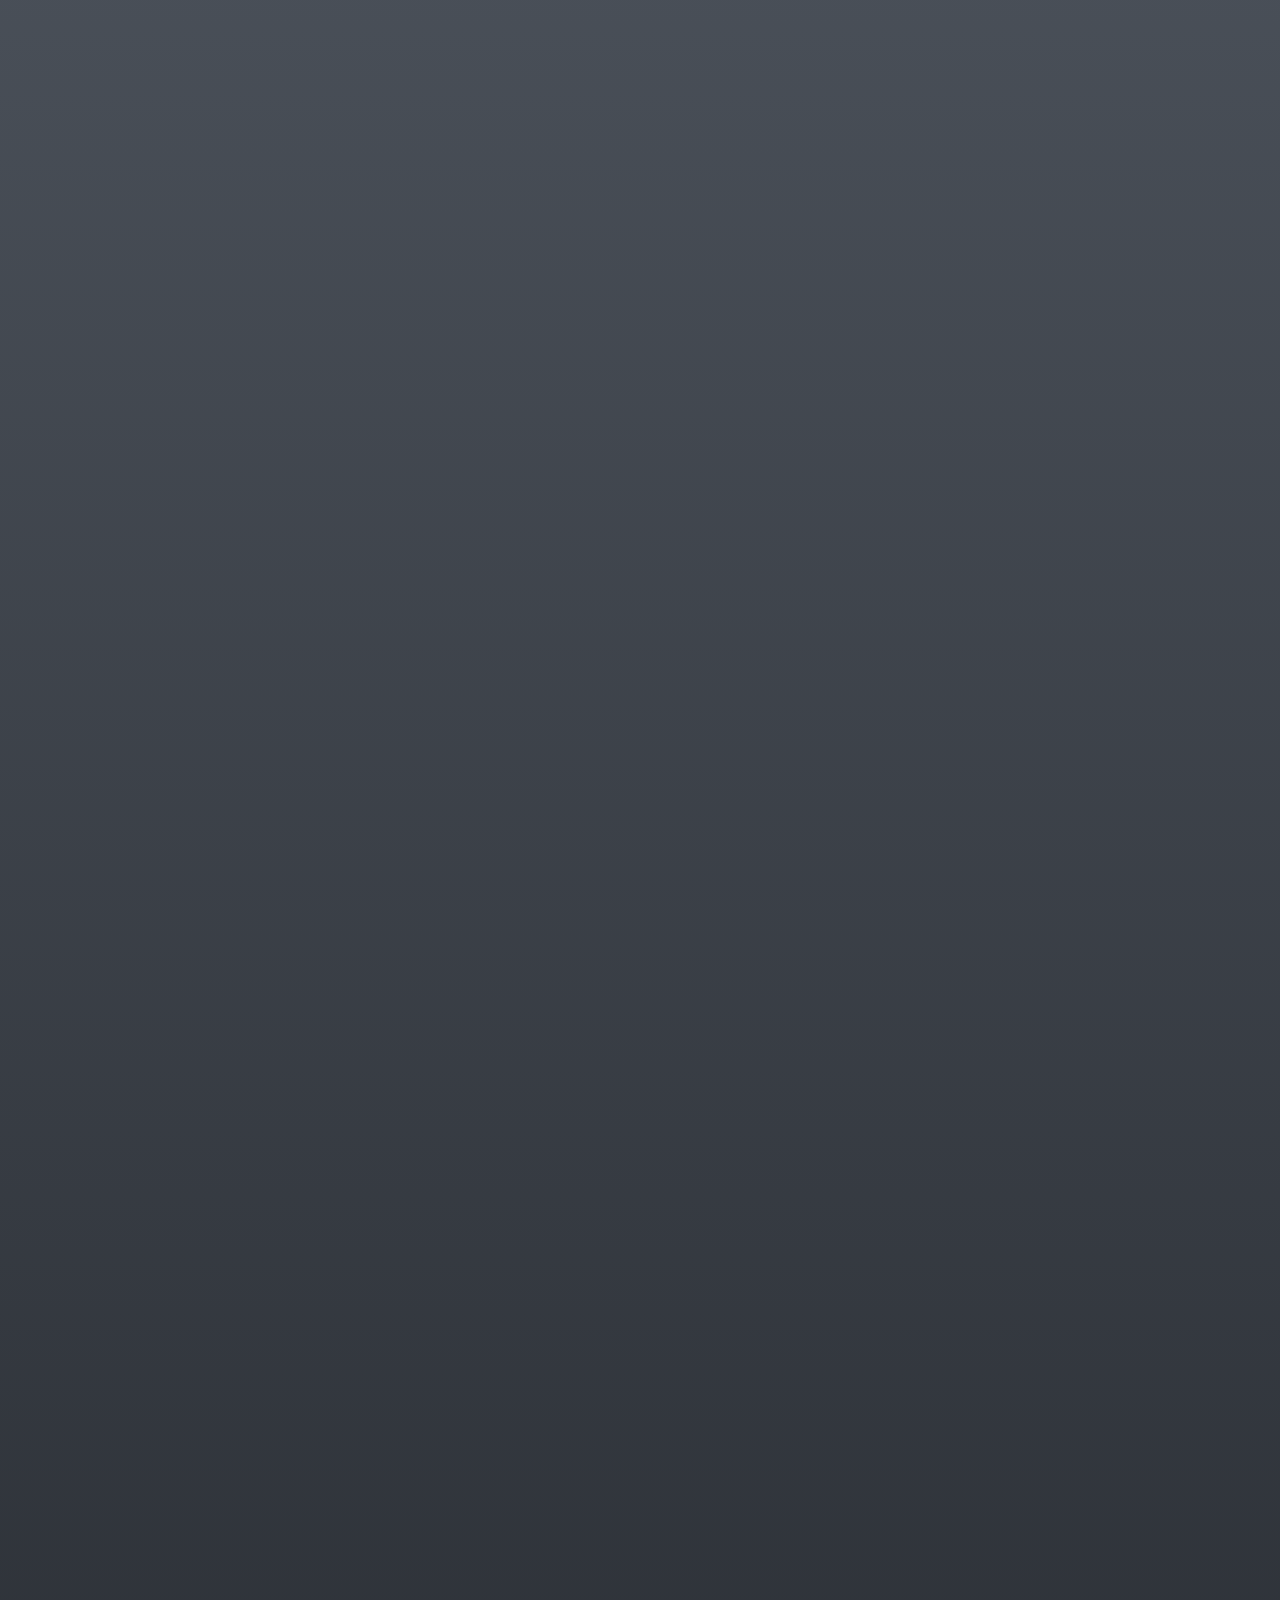
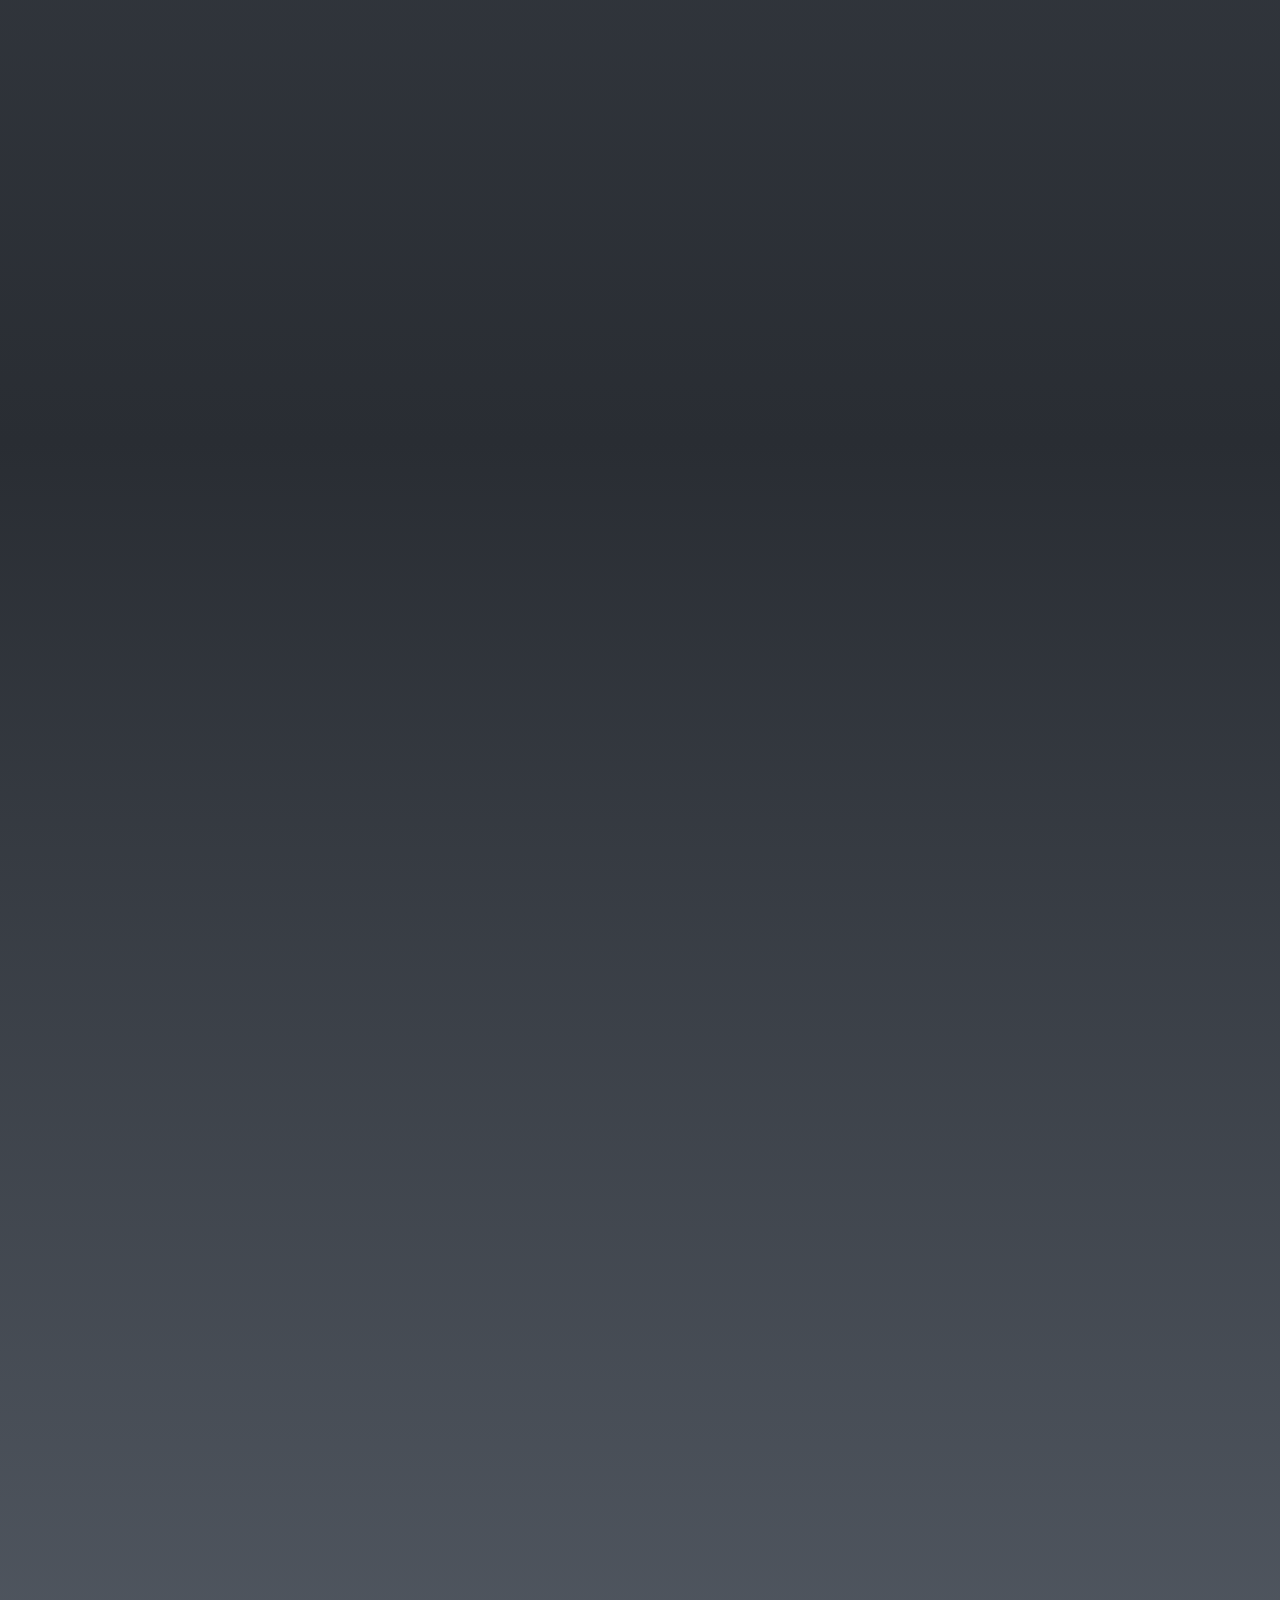
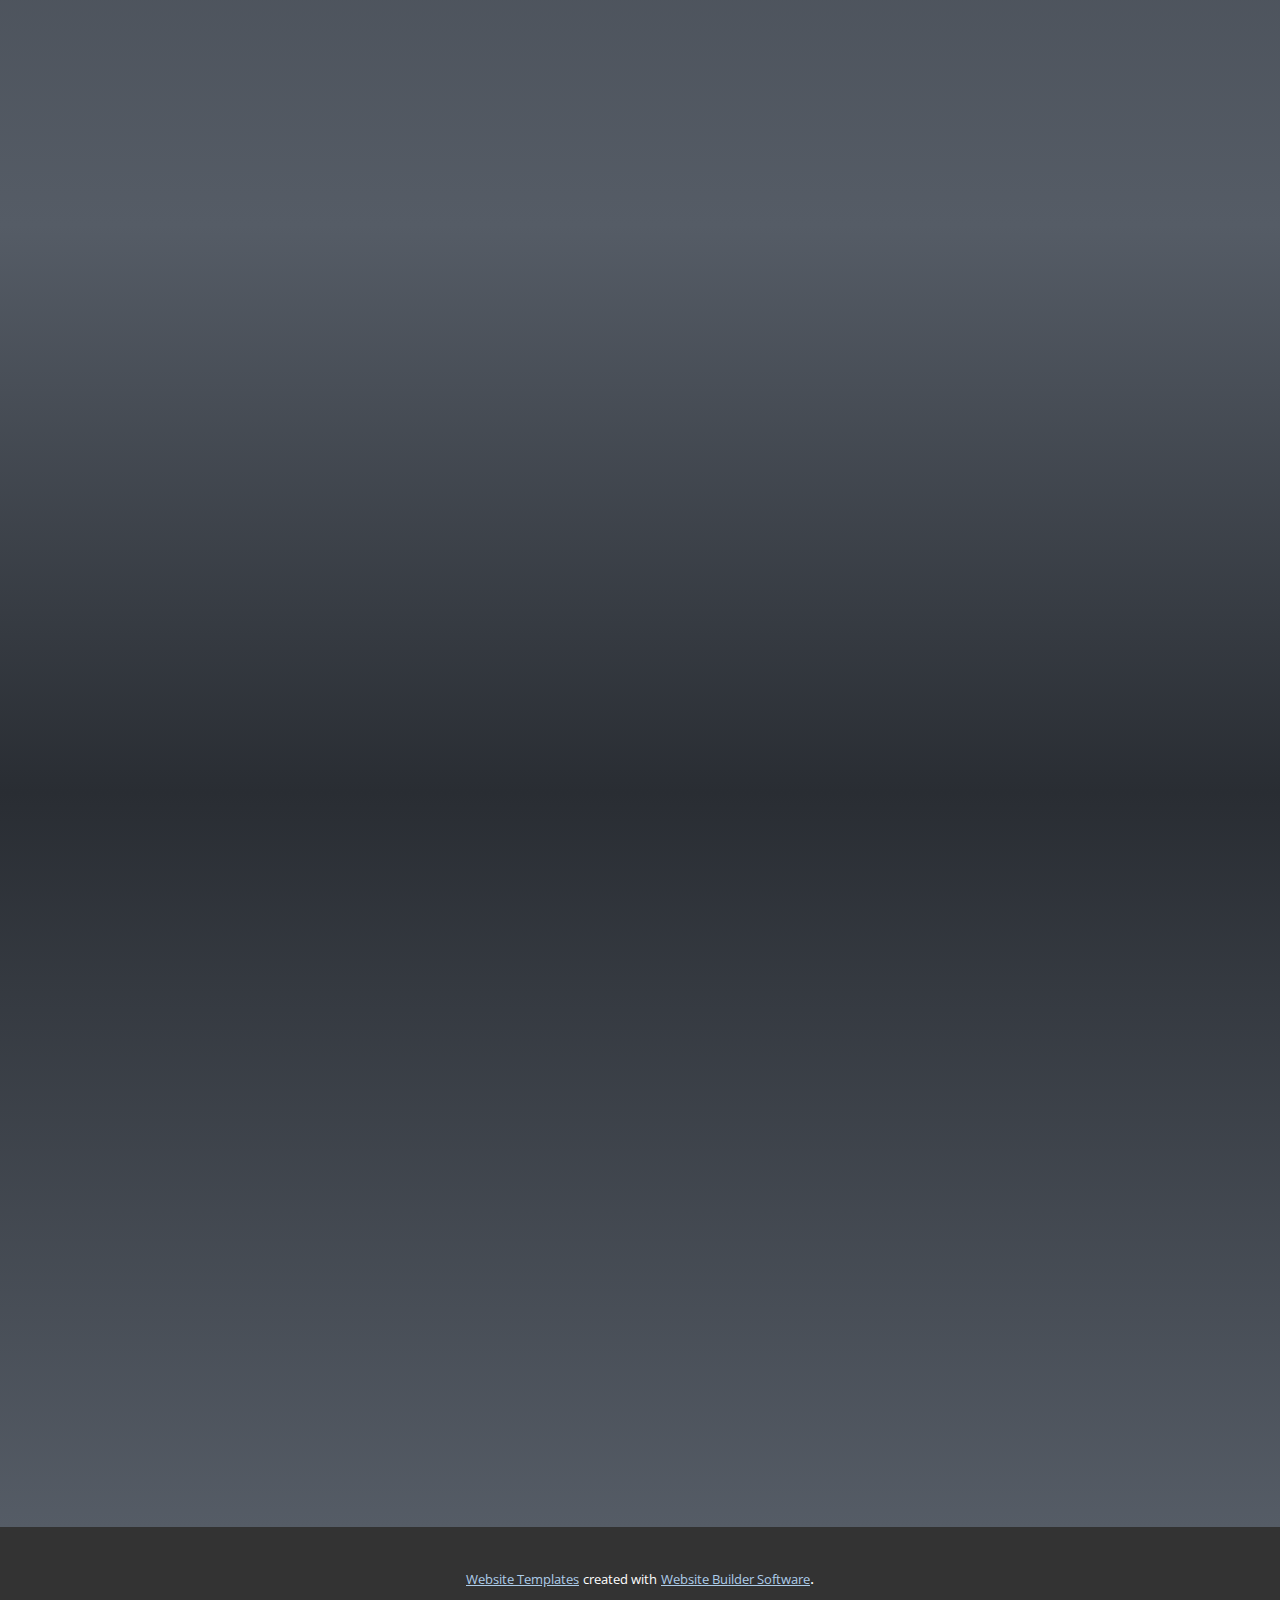
==== commit 94168d88: "Add files via upload" ====
--- a/src/index.html
+++ b/src/index.html
@@ -5,12 +5,12 @@
     <meta name="keywords" content="Julian Mack, Experiences, ​Portfolio, ​Build your website
 in record time, INTUITIVE">
     <meta name="description" content="">
-    <title>Josh's It Journe​y</title>
+    <title>Home</title>
     <link rel="stylesheet" href="nicepage.css" media="screen">
 <link rel="stylesheet" href="Home.css" media="screen">
     <script class="u-script" type="text/javascript" src="jquery.js" defer=""></script>
     <script class="u-script" type="text/javascript" src="nicepage.js" defer=""></script>
-    <meta name="generator" content="Nicepage 5.21.3, nicepage.com">
+    <meta name="generator" content="Nicepage 5.21.10, nicepage.com">
     <link id="u-theme-google-font" rel="stylesheet" href="https://fonts.googleapis.com/css?family=Roboto:100,100i,300,300i,400,400i,500,500i,700,700i,900,900i|Open+Sans:300,300i,400,400i,500,500i,600,600i,700,700i,800,800i">
     <link id="u-page-google-font" rel="stylesheet" href="https://fonts.googleapis.com/css?family=Poppins:100,100i,200,200i,300,300i,400,400i,500,500i,600,600i,700,700i,800,800i,900,900i">
     
@@ -102,27 +102,34 @@
       </div>
     </section>
     <section class="u-align-center-lg u-align-center-md u-align-center-xl u-align-left-sm u-align-left-xs u-clearfix u-gradient u-section-2" id="carousel_2599">
-      <div class="u-clearfix u-sheet u-valign-middle-lg u-valign-middle-md u-valign-middle-xl u-sheet-1">
+      <div class="u-clearfix u-sheet u-sheet-1">
         <h2 class="u-align-center-sm u-align-center-xs u-text u-text-body-alt-color u-text-default-lg u-text-default-xl u-text-1" data-animation-name="customAnimationIn" data-animation-duration="1500" data-animation-delay="0">Experience</h2>
         <p class="u-custom-font u-text u-text-palette-5-light-2 u-text-2" data-animation-name="customAnimationIn" data-animation-duration="1500" data-animation-delay="500">This is sample text to describe my work experience in a couple of sentences</p>
-        <div class="u-list u-list-1">
+        <div class="u-expanded-width-md u-expanded-width-sm u-expanded-width-xs u-list u-list-1">
           <div class="u-repeater u-repeater-1">
             <div class="u-align-left u-container-style u-list-item u-repeater-item">
               <div class="u-container-layout u-similar-container u-container-layout-1">
                 <div class="u-border-2 u-border-white u-expanded-width u-line u-line-horizontal u-line-1" data-animation-name="customAnimationIn" data-animation-duration="1500" data-animation-delay="250"></div>
-                <p class="u-custom-font u-text u-text-default-lg u-text-default-md u-text-default-sm u-text-default-xl u-text-palette-5-light-2 u-text-3" data-animation-name="customAnimationIn" data-animation-duration="1750"> East Stroudsburg / Pennsylvania<br>Feburary 2021 - Janurary 2023
-                </p>
-                <div class="custom-expanded u-container-style u-group u-shape-rectangle u-group-1" data-animation-name="customAnimationIn" data-animation-duration="1500" data-animation-delay="750">
+                <div class="u-container-style u-expanded-width-md u-expanded-width-sm u-expanded-width-xs u-group u-shape-rectangle u-group-1" data-animation-name="customAnimationIn" data-animation-duration="1500" data-animation-delay="750">
                   <div class="u-container-layout u-container-layout-2">
-                    <h5 class="u-custom-font u-text u-text-palette-3-base u-text-4">KNS Sprinkler Deisgn</h5>
+                    <p class="u-custom-font u-text u-text-default u-text-palette-5-light-1 u-text-3" data-animation-name="customAnimationIn" data-animation-duration="1750">East Stroudsburg / Pennsylvania<br>Feburary 2021 - Janurary 2023
+                    </p>
+                    <h5 class="u-custom-font u-text u-text-palette-3-base u-text-4">KNS Sprinkler Deisgner</h5>
                     <p class="u-custom-font u-text u-text-default-lg u-text-default-xl u-text-palette-3-base u-text-5" data-animation-name="customAnimationIn" data-animation-duration="1750">Sprinkler System Designer</p>
-                    <p class="u-custom-font u-text u-text-palette-5-light-1 u-text-6">●	Operated AutoCAD, SprinkCAD, and Navisworks to efficiently design two- and three-dimensional automatic fire suppression system schematics for residential, commercial, and warehouse buildings<br>
-                      ●	Engineered three-dimensional drawings in Navisworks to develop a third-person view of fire suppression systems<br>
-                      ●	Designed sprinkler systems based on needs of clients to provide a satisfactory system in line with national and international safety codes<br>
-                      ●	Troubleshooted and repaired designs to ensure optimal product placements throughout each building<br>
-                      ●	Maintained records that could be understood by colleagues for proper implementation of various project types<br>
-                      ●	Utilized code requirements found in NFPA 13, NFPA 13R, NFPA 13D, NFPA 14, and NFPA 20 from publication years of 2013, 2016, and 2022<br>
-                      ●	Developed fabrication drawings and material lists for installation companies to easily read, purchase, and install the fire suppression system
+                    <p class="u-custom-font u-custom-item u-text u-text-palette-5-light-1 u-text-6"><!--[if !supportLists]-->●&nbsp;Operated AutoCAD, SprinkCAD, and Navisworks to
+efficiently design two- and three-dimensional automatic fire suppression system
+schematics for residential, commercial, and warehouse buildings <!--[if !supportLists]-->●&nbsp;&nbsp;Engineered three-dimensional drawings in
+Navisworks to develop a third-person view of fire suppression systems&nbsp;<br>●&nbsp;Designed sprinkler systems based on needs of
+clients to provide a satisfactory system in line with national and
+international safety codes<br>●&nbsp;Troubleshooted and repaired designs to ensure
+optimal product placements throughout each building&nbsp;<!--[if !supportLists]-->
+                      <br>●&nbsp;&nbsp;Maintained records that could be understood by
+colleagues for proper implementation of various project types<i></i>&nbsp;<!--[if !supportLists]-->
+                      <br>●&nbsp; Utilized code requirements found in NFPA 13,
+NFPA 13R, NFPA 13D, NFPA 14, and NFPA 20 from publication years of 2013, 2016,
+and 2022&nbsp;<br>●&nbsp; Developed fabrication drawings and material
+lists for installation companies to easily read, purchase, and install the fire
+suppression system&nbsp;&nbsp;
                     </p>
                   </div>
                 </div>
@@ -131,16 +138,27 @@
             <div class="u-align-left u-container-style u-list-item u-repeater-item">
               <div class="u-container-layout u-similar-container u-container-layout-3">
                 <div class="u-border-2 u-border-white u-expanded-width u-line u-line-horizontal u-line-2" data-animation-name="customAnimationIn" data-animation-duration="1500" data-animation-delay="250"></div>
-                <p class="u-custom-font u-text u-text-default-lg u-text-default-md u-text-default-sm u-text-default-xl u-text-palette-5-light-2 u-text-7" data-animation-name="customAnimationIn" data-animation-duration="1750"> East Stroudsburg / Pennsylvania<br>Janurary 2021 - March 2021
-                </p>
-                <div class="custom-expanded u-container-style u-group u-shape-rectangle u-group-2" data-animation-name="customAnimationIn" data-animation-duration="1500" data-animation-delay="750">
+                <div class="u-container-style u-expanded-width-md u-expanded-width-sm u-expanded-width-xs u-group u-shape-rectangle u-group-2" data-animation-name="customAnimationIn" data-animation-duration="1500" data-animation-delay="750">
                   <div class="u-container-layout u-container-layout-4">
-                    <h5 class="u-custom-font u-text u-text-palette-3-base u-text-8">C&amp;M Sprinkler Design</h5>
-                    <p class="u-custom-font u-text u-text-default-lg u-text-default-xl u-text-palette-3-base u-text-9" data-animation-name="customAnimationIn" data-animation-duration="1750">Website Design Intern</p>
-                    <p class="u-custom-font u-text u-text-palette-5-light-1 u-text-10">● Created and designed a customized website that allowed clients to find sprinkler system designers with ease<br>
-                      ●	Tracked website analytics including visitor retention, traffic by location, number of site sessions, referring sites, and unique site visitors<br>
-                      ●	Enhanced website capabilities through the creation of custom HTML scripts<br>
-                      ●	Collaborated with company staff to analyze and summarize corporate goals, achievements, and product offerings</p></p>
+                    <p class="u-custom-font u-text u-text-default u-text-palette-5-light-1 u-text-7" data-animation-name="customAnimationIn" data-animation-duration="1750">East Stroudsburg / Pennsylvania<br>Feburary 2021 - Janurary 2023
+                    </p>
+                    <h5 class="u-custom-font u-text u-text-palette-3-base u-text-8">KNS Sprinkler Deisgner</h5>
+                    <p class="u-custom-font u-text u-text-default-lg u-text-default-xl u-text-palette-3-base u-text-9" data-animation-name="customAnimationIn" data-animation-duration="1750">Sprinkler System Designer</p>
+                    <p class="u-custom-font u-custom-item u-text u-text-palette-5-light-1 u-text-10"><!--[if !supportLists]-->●&nbsp;Operated AutoCAD, SprinkCAD, and Navisworks to
+efficiently design two- and three-dimensional automatic fire suppression system
+schematics for residential, commercial, and warehouse buildings <!--[if !supportLists]-->●&nbsp;&nbsp;Engineered three-dimensional drawings in
+Navisworks to develop a third-person view of fire suppression systems&nbsp;<br>●&nbsp;Designed sprinkler systems based on needs of
+clients to provide a satisfactory system in line with national and
+international safety codes<br>●&nbsp;Troubleshooted and repaired designs to ensure
+optimal product placements throughout each building&nbsp;<!--[if !supportLists]-->
+                      <br>●&nbsp;&nbsp;Maintained records that could be understood by
+colleagues for proper implementation of various project types<i></i>&nbsp;<!--[if !supportLists]-->
+                      <br>●&nbsp; Utilized code requirements found in NFPA 13,
+NFPA 13R, NFPA 13D, NFPA 14, and NFPA 20 from publication years of 2013, 2016,
+and 2022&nbsp;<br>●&nbsp; Developed fabrication drawings and material
+lists for installation companies to easily read, purchase, and install the fire
+suppression system&nbsp;&nbsp;
+                    </p>
                   </div>
                 </div>
               </div>
@@ -148,31 +166,27 @@
             <div class="u-align-left u-container-style u-list-item u-repeater-item">
               <div class="u-container-layout u-similar-container u-container-layout-5">
                 <div class="u-border-2 u-border-white u-expanded-width u-line u-line-horizontal u-line-3" data-animation-name="customAnimationIn" data-animation-duration="1500" data-animation-delay="250"></div>
-                <p class="u-custom-font u-text u-text-default-lg u-text-default-md u-text-default-sm u-text-default-xl u-text-palette-5-light-2 u-text-11" data-animation-name="customAnimationIn" data-animation-duration="1750">East Stroudsburg / Pennsylvania<br>August 2020 - May 2021
-                </p>
-                <div class="custom-expanded u-container-style u-group u-shape-rectangle u-group-3" data-animation-name="customAnimationIn" data-animation-duration="1500" data-animation-delay="750">
+                <div class="u-container-style u-expanded-width-md u-expanded-width-sm u-expanded-width-xs u-group u-shape-rectangle u-group-3" data-animation-name="customAnimationIn" data-animation-duration="1500" data-animation-delay="750">
                   <div class="u-container-layout u-container-layout-6">
-                    <h5 class="u-custom-font u-text u-text-palette-3-base u-text-12">Restaurant Ordering Application</h5>
-                    <p class="u-custom-font u-text u-text-default-lg u-text-default-xl u-text-palette-3-base u-text-13" data-animation-name="customAnimationIn" data-animation-duration="1750">Software Engineer Intern</p>
-                    <p class="u-custom-font u-text u-text-palette-5-light-1 u-text-14">● Developed, tested, and troubleshooted a mobile restaurant ordering application to allow quick and reliable ordering by customers<br>
-                      ●	Communicated with multiple restaurants owners to align the customization of the application with the unique needs of each organization<br> 
-                      ●	Implemented SMTP within the application to send order confirmation emails to customers<br>
-                      ●	Utilized Xamarin, C#, JSON, and SQL to create the application<br> 
-                      ●	Incorporated API’s to enhance application features, streamline the developmental process, and ensure a modern and user-friendly interface</p>
-                  </div>
-                </div>
-              </div>
-            </div>
-            <div class="u-align-left u-container-style u-list-item u-repeater-item">
-              <div class="u-container-layout u-similar-container u-container-layout-7">
-                <div class="u-border-2 u-border-white u-expanded-width u-line u-line-horizontal u-line-4" data-animation-name="customAnimationIn" data-animation-duration="1500" data-animation-delay="250"></div>
-                <p class="u-custom-font u-text u-text-default-lg u-text-default-md u-text-default-sm u-text-default-xl u-text-palette-5-light-2 u-text-15" data-animation-name="customAnimationIn" data-animation-duration="1750"> East Stroudsburg / Pennsylvania<br>August 2017 - May 2021
-                </p>
-                <div class="custom-expanded u-container-style u-group u-shape-rectangle u-group-4" data-animation-name="customAnimationIn" data-animation-duration="1500" data-animation-delay="750">
-                  <div class="u-container-layout u-container-layout-8">
-                    <h5 class="u-custom-font u-text u-text-palette-3-base u-text-16">East Stroudsburg University</h5>
-                    <p class="u-custom-font u-text u-text-default-lg u-text-default-xl u-text-palette-3-base u-text-17" data-animation-name="customAnimationIn" data-animation-duration="1750">Bachelor of Science Degree, Computer Science</p>
-                    <p class="u-custom-font u-text u-text-palette-5-light-1 u-text-18">I graduated from . </p>
+                    <p class="u-custom-font u-text u-text-default u-text-palette-5-light-1 u-text-11" data-animation-name="customAnimationIn" data-animation-duration="1750">East Stroudsburg / Pennsylvania<br>Feburary 2021 - Janurary 2023
+                    </p>
+                    <h5 class="u-custom-font u-text u-text-palette-3-base u-text-12">KNS Sprinkler Deisgner</h5>
+                    <p class="u-custom-font u-text u-text-default-lg u-text-default-xl u-text-palette-3-base u-text-13" data-animation-name="customAnimationIn" data-animation-duration="1750">Sprinkler System Designer</p>
+                    <p class="u-custom-font u-custom-item u-text u-text-palette-5-light-1 u-text-14"><!--[if !supportLists]-->●&nbsp;Operated AutoCAD, SprinkCAD, and Navisworks to
+efficiently design two- and three-dimensional automatic fire suppression system
+schematics for residential, commercial, and warehouse buildings <!--[if !supportLists]-->●&nbsp;&nbsp;Engineered three-dimensional drawings in
+Navisworks to develop a third-person view of fire suppression systems&nbsp;<br>●&nbsp;Designed sprinkler systems based on needs of
+clients to provide a satisfactory system in line with national and
+international safety codes<br>●&nbsp;Troubleshooted and repaired designs to ensure
+optimal product placements throughout each building&nbsp;<!--[if !supportLists]-->
+                      <br>●&nbsp;&nbsp;Maintained records that could be understood by
+colleagues for proper implementation of various project types<i></i>&nbsp;<!--[if !supportLists]-->
+                      <br>●&nbsp; Utilized code requirements found in NFPA 13,
+NFPA 13R, NFPA 13D, NFPA 14, and NFPA 20 from publication years of 2013, 2016,
+and 2022&nbsp;<br>●&nbsp; Developed fabrication drawings and material
+lists for installation companies to easily read, purchase, and install the fire
+suppression system&nbsp;&nbsp;
+                    </p>
                   </div>
                 </div>
               </div>
@@ -183,7 +197,7 @@
       </div>
     </section>
     <section class="u-align-center-lg u-align-center-md u-align-center-xl u-align-left-sm u-align-left-xs u-clearfix u-gradient u-section-3" id="carousel_0be5">
-      <div class="u-clearfix u-sheet u-valign-middle-sm u-valign-middle-xs u-sheet-1">
+      <div class="u-clearfix u-sheet u-valign-middle u-sheet-1">
         <h2 class="u-align-center-sm u-align-center-xs u-text u-text-body-alt-color u-text-default-lg u-text-default-xl u-text-1" data-animation-name="customAnimationIn" data-animation-duration="1500" data-animation-delay="0">Certifications</h2>
         <p class="u-align-left-xs u-custom-font u-text u-text-palette-5-light-2 u-text-2" data-animation-name="customAnimationIn" data-animation-duration="1500" data-animation-delay="500">Sample text to describe what certs i have and what i plan to do with them blah blah blah.</p>
         <div class="u-list u-list-1">
@@ -197,8 +211,7 @@
                     <h5 class="u-custom-font u-hover-feature u-text u-text-default u-text-palette-3-base u-text-4">
                       <a class="u-active-none u-border-none u-btn u-button-link u-button-style u-hover-none u-none u-text-palette-3-base u-btn-1" data-href="https://learn.microsoft.com/en-us/credentials/certifications/exams/az-104/" data-target="_blank" href="https://learn.microsoft.com/en-us/credentials/certifications/exams/az-104/" target="_blank">Azure AZ-104&nbsp; (Microsoft Certified: Azure Administrator Associate)</a>
                     </h5>
-                    <p class="u-custom-font u-text u-text-palette-5-light-1 u-text-5">●	Gaining a deeper knowledge of implementing, managing, and monitoring an organization’s Microsoft Azure environment, including virtual networks, storage, compute, identity, security, and governance<br>
-                      ●	Learning proper techniques to deliver Azure networking, security, database, application development, and DevOps solutions</p>
+                    <p class="u-custom-font u-text u-text-palette-5-light-1 u-text-5">Sed quia consequuntur magni dolores eos quira tione estera voluptatem sequi nesciunt nuncera permano nence of the stars from which we spring.</p>
                   </div>
                 </div>
               </div>
@@ -212,8 +225,7 @@
                     <h5 class="u-custom-font u-hover-feature u-text u-text-default u-text-palette-3-base u-text-7">
                       <a class="u-active-none u-border-none u-btn u-button-link u-button-style u-hover-none u-none u-text-palette-3-base u-btn-2" data-href="https://learn.microsoft.com/en-us/credentials/certifications/exams/az-900/" data-target="_blank" href="https://learn.microsoft.com/en-us/credentials/certifications/exams/az-900/" target="_blank">Azure AZ-900 (Microsoft Certified: Azure Fundamentals)</a>
                     </h5>
-                    <p class="u-custom-font u-text u-text-palette-5-light-1 u-text-8">●	Developed foundational knowledge of Azure cloud computing concepts, models, architectural components and Azure services, such as compute, networking, and storage, as well as features and tools to secure, govern, and administer Azure<br>
-                      ●	Gained expertise on how Azure supports security, privacy, compliance, trust, and governance for users</p>
+                    <p class="u-custom-font u-text u-text-palette-5-light-1 u-text-8">Molestie a iaculis at erat pellentesque adipiscing. Porttitor eget dolor morbi non arcu risus quis varius quam. Odio aenean sed adipiscing diam donec. Id diam maecenas ultricies mi eget mauris.</p>
                   </div>
                 </div>
               </div>
@@ -227,10 +239,7 @@
                     <h5 class="u-custom-font u-hover-feature u-text u-text-default u-text-palette-3-base u-text-10">
                       <a class="u-active-none u-border-none u-btn u-button-link u-button-style u-hover-none u-none u-text-palette-3-base u-btn-3" data-href="https://www.cisco.com/c/en/us/training-events/training-certifications/exams/current-list/ccna-200-301.html" href="https://www.cisco.com/c/en/us/training-events/training-certifications/certifications/associate/ccna.html" target="_blank">CCNA (Cisco Certified Network Associate)</a>
                     </h5>
-                    <p class="u-custom-font u-text u-text-palette-5-light-1 u-text-11">● Participated in cross platform network simulation tool, Cisco Packet Tracer, to build and configure simulated routers, switches, LAN, WAN, WLAN, WAP, WLC, VoIP Phone etc. using core concepts of network fundamentals, security fundamentals, network access, IP services, core routing, and programmability<br>
-                      ●	Utilized Cisco ISO and command line interface to program interconnectivity between routers, switches, etc.<br>
-                      ●	Implemented security features on routers and switches, including Dynamic ARP, Port Security, and DHCP Snooping</p>
-                      <p> <br> </p>
+                    <p class="u-custom-font u-text u-text-palette-5-light-1 u-text-11">Etiam erat velit scelerisque in dictum non consectetur. Nisl purus in mollis nunc sed id semper. Cras fermentum odio eu feugiat pretium nibh ipsum. Tristique senectus et netus et malesuada fames. </p>
                   </div>
                 </div>
               </div>
@@ -250,28 +259,28 @@
         <div class="u-expanded-width u-layout-grid u-list u-list-1">
           <div class="u-repeater u-repeater-1">
             <div class="u-align-center u-container-align-center-sm u-container-align-center-xs u-container-style u-list-item u-palette-5-dark-2 u-repeater-item u-shape-rectangle u-list-item-1" src="" data-animation-name="customAnimationIn" data-animation-duration="1500" data-animation-delay="500">
-              <div class="u-container-layout u-similar-container u-valign-middle u-container-layout-1">
+              <div class="u-container-layout u-similar-container u-valign-middle-lg u-valign-middle-md u-valign-middle-sm u-valign-middle-xl u-container-layout-1">
                 <h5 class="u-align-center u-text u-text-palette-3-base u-text-3" data-animation-name="customAnimationIn" data-animation-duration="1500" data-animation-delay="500">
                   <a class="u-active-none u-border-none u-btn u-button-link u-button-style u-dialog-link u-hover-none u-none u-text-active-palette-3-light-2 u-text-hover-palette-3-light-2 u-text-palette-3-base u-btn-1" data-href="#sec-207f" href="#sec-04bb">Website Design</a>
                 </h5>
               </div>
             </div>
             <div class="u-align-center u-container-align-center-sm u-container-align-center-xs u-container-style u-list-item u-palette-5-dark-2 u-repeater-item u-shape-rectangle u-list-item-2" src="" data-animation-name="customAnimationIn" data-animation-duration="1500" data-animation-delay="500">
-              <div class="u-container-layout u-similar-container u-valign-middle u-container-layout-2">
+              <div class="u-container-layout u-similar-container u-valign-middle-lg u-valign-middle-md u-valign-middle-sm u-valign-middle-xl u-container-layout-2">
                 <h5 class="u-align-center u-text u-text-palette-3-base u-text-4" data-animation-name="customAnimationIn" data-animation-duration="1500" data-animation-delay="500">
                   <a class="u-active-none u-border-none u-btn u-button-link u-button-style u-dialog-link u-hover-none u-none u-text-active-palette-3-light-2 u-text-hover-palette-3-light-2 u-text-palette-3-base u-btn-2" data-href="Home.html#carousel_91fe" href="#sec-f22e">Mobile Applications</a>
                 </h5>
               </div>
             </div>
             <div class="u-align-center u-container-align-center u-container-style u-list-item u-palette-5-dark-2 u-repeater-item u-shape-rectangle u-list-item-3" src="" data-animation-name="customAnimationIn" data-animation-duration="1500" data-animation-delay="500">
-              <div class="u-container-layout u-similar-container u-valign-middle u-container-layout-3">
+              <div class="u-container-layout u-similar-container u-valign-middle-lg u-valign-middle-md u-valign-middle-sm u-valign-middle-xl u-container-layout-3">
                 <h5 class="u-align-center u-text u-text-palette-3-base u-text-5" data-animation-name="customAnimationIn" data-animation-duration="1500" data-animation-delay="500">
                   <a class="u-active-none u-border-none u-btn u-button-link u-button-style u-dialog-link u-hover-none u-none u-text-active-palette-3-light-2 u-text-hover-palette-3-light-2 u-text-palette-3-base u-btn-3" data-href="Home.html#carousel_91fe" href="#sec-e311">Azure File Shares</a>
                 </h5>
               </div>
             </div>
             <div class="u-align-center u-container-align-center-sm u-container-align-center-xs u-container-style u-list-item u-palette-5-dark-2 u-repeater-item u-shape-rectangle u-list-item-4" src="" data-animation-name="customAnimationIn" data-animation-duration="1500" data-animation-delay="500">
-              <div class="u-container-layout u-similar-container u-valign-middle u-container-layout-4">
+              <div class="u-container-layout u-similar-container u-valign-middle-lg u-valign-middle-md u-valign-middle-sm u-valign-middle-xl u-container-layout-4">
                 <h5 class="u-align-center u-text u-text-palette-3-base u-text-6" data-animation-name="customAnimationIn" data-animation-duration="1500" data-animation-delay="500">
                   <a class="u-active-none u-border-none u-btn u-button-link u-button-style u-dialog-link u-hover-none u-none u-text-active-palette-3-light-2 u-text-hover-palette-3-light-2 u-text-palette-3-base u-btn-4" href="#sec-d4cb">Azure Static&nbsp;<br>Web Apps
                   </a>
@@ -279,7 +288,7 @@
               </div>
             </div>
             <div class="u-align-center u-container-align-center-sm u-container-align-center-xs u-container-style u-list-item u-palette-5-dark-2 u-repeater-item u-shape-rectangle u-list-item-5" src="" data-animation-name="customAnimationIn" data-animation-duration="1500" data-animation-delay="500">
-              <div class="u-container-layout u-similar-container u-valign-middle u-container-layout-5">
+              <div class="u-container-layout u-similar-container u-valign-middle-lg u-valign-middle-md u-valign-middle-sm u-valign-middle-xl u-container-layout-5">
                 <h5 class="u-align-center u-text u-text-palette-3-base u-text-7" data-animation-name="customAnimationIn" data-animation-duration="1500" data-animation-delay="500">
                   <a class="u-active-none u-border-none u-btn u-button-link u-button-style u-dialog-link u-hover-none u-none u-text-active-palette-3-light-2 u-text-hover-palette-3-light-2 u-text-palette-3-base u-btn-5" href="#sec-7b90"> Domain Name&nbsp;<br>System&nbsp;
                   </a>
@@ -287,7 +296,7 @@
               </div>
             </div>
             <div class="u-align-center u-container-align-center u-container-style u-list-item u-palette-5-dark-2 u-repeater-item u-shape-rectangle u-list-item-6" src="" data-animation-name="customAnimationIn" data-animation-duration="1500" data-animation-delay="500">
-              <div class="u-container-layout u-similar-container u-valign-middle u-container-layout-6">
+              <div class="u-container-layout u-similar-container u-valign-middle-lg u-valign-middle-md u-valign-middle-sm u-valign-middle-xl u-container-layout-6">
                 <h5 class="u-align-center u-text u-text-palette-3-base u-text-8" data-animation-name="customAnimationIn" data-animation-duration="1500" data-animation-delay="500">
                   <a class="u-active-none u-border-none u-btn u-button-link u-button-style u-dialog-link u-hover-none u-none u-text-active-palette-3-light-2 u-text-hover-palette-3-light-2 u-text-palette-3-base u-btn-6" href="#sec-2ebd"> Azure / FileCloud Integration</a>
                 </h5>
@@ -299,59 +308,59 @@
     </section>
     <section class="u-align-center u-clearfix u-container-align-center-md u-container-align-center-sm u-container-align-center-xs u-gradient u-section-5" src="" id="sec-f3f8">
       <div class="u-clearfix u-sheet u-sheet-1">
-        <div class="u-container-style u-expanded-width-md u-expanded-width-sm u-expanded-width-xs u-group u-shape-rectangle u-group-1">
-          <div class="u-container-layout u-valign-middle-lg u-valign-middle-md u-valign-middle-sm u-valign-middle-xl u-container-layout-1">
-            <h2 class="u-align-center-md u-align-center-sm u-align-center-xs u-align-left-lg u-align-left-xl u-text u-text-body-alt-color u-text-1" data-animation-name="customAnimationIn" data-animation-duration="1500" data-animation-delay="500"> About me</h2>
-            <p class="u-align-center-md u-align-center-sm u-align-center-xs u-align-left-lg u-align-left-xl u-text u-text-body-alt-color u-text-2" data-animation-name="customAnimationIn" data-animation-duration="1500" data-animation-delay="500"> Duis aute irure dolor in reprehenderit in voluptate velit esse cillum dolore eu fugiat nulla pariatur. Excepteur sint occaecat cupidatat non proident, sunt in culpa qui officia deserunt mollit anim id est laborum.<br>
+        <div class="u-expanded-width-md u-expanded-width-sm u-expanded-width-xs u-list u-list-1">
+          <div class="u-repeater u-repeater-1">
+            <div class="u-align-center u-container-align-center u-container-style u-list-item u-repeater-item u-shape-rectangle">
+              <div class="u-container-layout u-similar-container u-container-layout-1">
+                <div class="u-container-style u-group u-palette-3-base u-shape-circle u-group-1" data-animation-name="customAnimationIn" data-animation-duration="1500" data-animation-delay="500">
+                  <div class="u-container-layout u-valign-middle">
+                    <h3 class="u-align-center u-hover-feature u-text u-text-default u-text-1" data-animation-name="counter" data-animation-event="scroll" data-animation-duration="3000">97%</h3>
+                  </div>
+                </div>
+                <h5 class="u-align-center u-text u-text-body-alt-color u-text-default u-text-2" data-animation-name="customAnimationIn" data-animation-duration="1500" data-animation-delay="500"> C#</h5>
+              </div>
+            </div>
+            <div class="u-align-center u-container-align-center u-container-style u-list-item u-repeater-item u-shape-rectangle">
+              <div class="u-container-layout u-similar-container u-container-layout-3">
+                <div class="u-container-style u-group u-palette-3-base u-shape-circle u-group-2" data-animation-name="customAnimationIn" data-animation-duration="1500" data-animation-delay="500">
+                  <div class="u-container-layout u-valign-middle">
+                    <h3 class="u-align-center u-hover-feature u-text u-text-default u-text-3" data-animation-name="counter" data-animation-event="scroll" data-animation-duration="3000">75%</h3>
+                  </div>
+                </div>
+                <h5 class="u-align-center u-text u-text-body-alt-color u-text-default u-text-4" data-animation-name="customAnimationIn" data-animation-duration="1500" data-animation-delay="500">Powershell</h5>
+              </div>
+            </div>
+            <div class="u-align-center u-container-align-center u-container-style u-list-item u-repeater-item u-shape-rectangle">
+              <div class="u-container-layout u-similar-container u-container-layout-5">
+                <div class="u-container-style u-group u-palette-3-base u-shape-circle u-group-3" data-animation-name="customAnimationIn" data-animation-duration="1500" data-animation-delay="500">
+                  <div class="u-container-layout u-valign-middle">
+                    <h3 class="u-align-center u-hover-feature u-text u-text-default u-text-5" data-animation-name="counter" data-animation-event="scroll" data-animation-duration="3000">80%</h3>
+                  </div>
+                </div>
+                <h5 class="u-align-center u-text u-text-body-alt-color u-text-default u-text-6" data-animation-name="customAnimationIn" data-animation-duration="1500" data-animation-delay="500">troubleshooting</h5>
+              </div>
+            </div>
+            <div class="u-align-center u-container-align-center u-container-style u-list-item u-repeater-item u-shape-rectangle">
+              <div class="u-container-layout u-similar-container u-container-layout-7">
+                <div class="u-container-style u-group u-palette-3-base u-shape-circle u-group-4" data-animation-name="customAnimationIn" data-animation-duration="1500" data-animation-delay="500">
+                  <div class="u-container-layout u-valign-middle">
+                    <h3 class="u-align-center u-hover-feature u-text u-text-default u-text-7" data-animation-name="counter" data-animation-event="scroll" data-animation-duration="3000">55%</h3>
+                  </div>
+                </div>
+                <h5 class="u-align-center u-text u-text-body-alt-color u-text-default u-text-8" data-animation-name="customAnimationIn" data-animation-duration="1500" data-animation-delay="500">Internet protocols</h5>
+              </div>
+            </div>
+          </div>
+        </div>
+        <div class="u-container-style u-expanded-width-md u-expanded-width-sm u-expanded-width-xs u-group u-shape-rectangle u-group-5">
+          <div class="u-container-layout u-valign-middle-lg u-valign-middle-md u-valign-middle-sm u-valign-middle-xl u-container-layout-9">
+            <h2 class="u-align-center-md u-align-center-sm u-align-center-xs u-align-left-lg u-align-left-xl u-text u-text-body-alt-color u-text-9" data-animation-name="customAnimationIn" data-animation-duration="1500" data-animation-delay="500"> About me</h2>
+            <p class="u-align-center-md u-align-center-sm u-align-center-xs u-align-left-lg u-align-left-xl u-text u-text-body-alt-color u-text-10" data-animation-name="customAnimationIn" data-animation-duration="1500" data-animation-delay="500"> Duis aute irure dolor in reprehenderit in voluptate velit esse cillum dolore eu fugiat nulla pariatur. Excepteur sint occaecat cupidatat non proident, sunt in culpa qui officia deserunt mollit anim id est laborum.<br>
               <br>Dolor sed viverra ipsum nunc aliquet bibendum enim facilisis. Nunc lobortis mattis aliquam faucibus purus. Accumsan sit amet nulla facilisi morbi tempus iaculis urna. Urna nunc id cursus metus. Consectetur a erat nam at lectus urna duis convallis. Felis donec et odio pellentesque diam volutpat. Vestibulum morbi blandit cursus risus at ultrices mi.<br>
             </p>
             <a href="mailto:joshua@tondt.com?subject=Testing%20website" class="u-active-palette-5-light-1 u-align-left u-border-none u-btn u-btn-round u-button-style u-hover-palette-5-light-1 u-palette-3-base u-radius-8 u-text-active-black u-text-body-color u-text-hover-black u-btn-1" data-animation-name="customAnimationIn" data-animation-duration="1500" data-animation-delay="500">contact me </a>
           </div>
         </div>
-        <div class="u-expanded-width-md u-expanded-width-sm u-expanded-width-xs u-list u-list-1">
-          <div class="u-repeater u-repeater-1">
-            <div class="u-align-center u-container-align-center u-container-style u-list-item u-repeater-item u-shape-rectangle">
-              <div class="u-container-layout u-similar-container u-container-layout-2">
-                <div class="u-container-style u-group u-palette-3-base u-shape-circle u-group-2" data-animation-name="customAnimationIn" data-animation-duration="1500" data-animation-delay="500">
-                  <div class="u-container-layout u-valign-middle">
-                    <h3 class="u-align-center u-hover-feature u-text u-text-default u-text-3" data-animation-name="counter" data-animation-event="scroll" data-animation-duration="3000">97%</h3>
-                  </div>
-                </div>
-                <h5 class="u-align-center u-text u-text-body-alt-color u-text-default u-text-4" data-animation-name="customAnimationIn" data-animation-duration="1500" data-animation-delay="500"> C#</h5>
-              </div>
-            </div>
-            <div class="u-align-center u-container-align-center u-container-style u-list-item u-repeater-item u-shape-rectangle">
-              <div class="u-container-layout u-similar-container u-container-layout-4">
-                <div class="u-container-style u-group u-palette-3-base u-shape-circle u-group-3" data-animation-name="customAnimationIn" data-animation-duration="1500" data-animation-delay="500">
-                  <div class="u-container-layout u-valign-middle">
-                    <h3 class="u-align-center u-hover-feature u-text u-text-default u-text-5" data-animation-name="counter" data-animation-event="scroll" data-animation-duration="3000">75%</h3>
-                  </div>
-                </div>
-                <h5 class="u-align-center u-text u-text-body-alt-color u-text-default u-text-6" data-animation-name="customAnimationIn" data-animation-duration="1500" data-animation-delay="500">Powershell</h5>
-              </div>
-            </div>
-            <div class="u-align-center u-container-align-center u-container-style u-list-item u-repeater-item u-shape-rectangle">
-              <div class="u-container-layout u-similar-container u-container-layout-6">
-                <div class="u-container-style u-group u-palette-3-base u-shape-circle u-group-4" data-animation-name="customAnimationIn" data-animation-duration="1500" data-animation-delay="500">
-                  <div class="u-container-layout u-valign-middle">
-                    <h3 class="u-align-center u-hover-feature u-text u-text-default u-text-7" data-animation-name="counter" data-animation-event="scroll" data-animation-duration="3000">80%</h3>
-                  </div>
-                </div>
-                <h5 class="u-align-center u-text u-text-body-alt-color u-text-default u-text-8" data-animation-name="customAnimationIn" data-animation-duration="1500" data-animation-delay="500">troubleshooting</h5>
-              </div>
-            </div>
-            <div class="u-align-center u-container-align-center u-container-style u-list-item u-repeater-item u-shape-rectangle">
-              <div class="u-container-layout u-similar-container u-container-layout-8">
-                <div class="u-container-style u-group u-palette-3-base u-shape-circle u-group-5" data-animation-name="customAnimationIn" data-animation-duration="1500" data-animation-delay="500">
-                  <div class="u-container-layout u-valign-middle">
-                    <h3 class="u-align-center u-hover-feature u-text u-text-default u-text-9" data-animation-name="counter" data-animation-event="scroll" data-animation-duration="3000">55%</h3>
-                  </div>
-                </div>
-                <h5 class="u-align-center u-text u-text-body-alt-color u-text-default u-text-10" data-animation-name="customAnimationIn" data-animation-duration="1500" data-animation-delay="500">Internet protocols</h5>
-              </div>
-            </div>
-          </div>
-        </div>
       </div>
       
       
@@ -369,11 +378,101 @@
     
     
     
+    <section class="u-backlink u-clearfix u-grey-80">
+      <a class="u-link" href="https://nicepage.com/website-templates" target="_blank">
+        <span>Website Templates</span>
+      </a>
+      <p class="u-text">
+        <span>created with</span>
+      </p>
+      <a class="u-link" href="" target="_blank">
+        <span>Website Builder Software</span>
+      </a>. 
     </section><span style="height: 64px; width: 64px; margin-left: 0px; margin-right: auto; margin-top: 0px; background-image: none; right: 20px; bottom: 20px; padding: 15px" class="u-back-to-top u-icon u-icon-circle u-opacity u-opacity-85 u-palette-5-light-1" data-href="#">
         <svg class="u-svg-link" preserveAspectRatio="xMidYMin slice" viewBox="0 0 551.13 551.13"><use xmlns:xlink="http://www.w3.org/1999/xlink" xlink:href="#svg-1d98"></use></svg>
         <svg class="u-svg-content" enable-background="new 0 0 551.13 551.13" viewBox="0 0 551.13 551.13" xmlns="http://www.w3.org/2000/svg" id="svg-1d98"><path d="m275.565 189.451 223.897 223.897h51.668l-275.565-275.565-275.565 275.565h51.668z"></path></svg>
     </span>
-<section class="u-align-center u-black u-clearfix u-container-style u-dialog-block u-opacity u-opacity-70 u-valign-middle u-dialog-section-10" id="sec-f22e">
+  <section class="u-align-center u-black u-clearfix u-container-style u-dialog-block u-opacity u-opacity-70 u-dialog-section-9" id="sec-207f">
+      <div class="u-align-center u-container-align-center u-container-style u-dialog u-gradient u-dialog-1">
+        <div class="u-container-layout u-container-layout-1">
+          <h3 class="u-align-center u-text u-text-body-alt-color u-text-default u-text-1">Website Design</h3>
+          <p class="u-align-center u-text u-text-body-alt-color u-text-2">I designed a website on Wix while I was an intern at "C&amp;M Sprinkler Design". The platform did not have everything my boss needed for the design so I had to write a couple of html scripts and integrated it within the website.&nbsp;</p>
+          <a href="" class="u-active-palette-5-light-2 u-align-center u-border-none u-btn u-btn-round u-button-style u-hover-palette-5-light-2 u-palette-3-base u-radius-50 u-btn-1">Click to see more</a>
+        </div><button class="u-border-2 u-border-palette-3-base u-dialog-close-button u-icon u-icon-circle u-text-palette-3-base u-icon-1"><svg class="u-svg-link" preserveAspectRatio="xMidYMin slice" viewBox="0 0 16 16" style=""><use xmlns:xlink="http://www.w3.org/1999/xlink" xlink:href="#svg-6e8b"></use></svg><svg xmlns="http://www.w3.org/2000/svg" xmlns:xlink="http://www.w3.org/1999/xlink" version="1.1" xml:space="preserve" class="u-svg-content" viewBox="0 0 16 16" x="0px" y="0px" id="svg-6e8b"><rect x="7" y="0" transform="matrix(0.7071 -0.7071 0.7071 0.7071 -3.3138 8.0002)" width="2" height="16"></rect><rect x="0" y="7" transform="matrix(0.7071 -0.7071 0.7071 0.7071 -3.3138 8.0002)" width="16" height="2"></rect></svg></button>
+      </div>
+    </section><style> .u-dialog-section-9 {
+  background-image: none;
+}
+
+.u-dialog-section-9 .u-dialog-1 {
+  width: 387px;
+  min-height: 527px;
+  background-image: linear-gradient(#292d33, #555c66);
+  height: auto;
+  margin: 60px auto;
+}
+
+.u-dialog-section-9 .u-container-layout-1 {
+  padding: 70px 30px 30px;
+}
+
+.u-dialog-section-9 .u-text-1 {
+  font-weight: 700;
+  margin: 0 auto;
+}
+
+.u-dialog-section-9 .u-text-2 {
+  margin: 50px 0 0;
+}
+
+.u-dialog-section-9 .u-btn-1 {
+  border-style: none;
+  font-weight: 700;
+  font-size: 0.875rem;
+  letter-spacing: 1px;
+  text-transform: none;
+  background-image: none;
+  margin: 90px auto 0;
+}
+
+.u-dialog-section-9 .u-icon-1 {
+  width: 31px;
+  height: 31px;
+  background-image: none;
+  left: auto;
+  top: 20px;
+  position: absolute;
+  right: 20px;
+  padding: 7px;
+}
+
+@media (max-width: 1199px) {
+  .u-dialog-section-9 .u-text-1 {
+    margin-top: 213px;
+  }
+}
+
+@media (max-width: 767px) {
+  .u-dialog-section-9 .u-dialog-1 {
+    min-height: 514px;
+  }
+
+  .u-dialog-section-9 .u-container-layout-1 {
+    padding-top: 65px;
+  }
+}
+
+@media (max-width: 575px) {
+  .u-dialog-section-9 .u-dialog-1 {
+    width: 340px;
+    min-height: 503px;
+  }
+
+  .u-dialog-section-9 .u-container-layout-1 {
+    padding-left: 25px;
+    padding-right: 25px;
+  }
+}</style><section class="u-align-center u-black u-clearfix u-container-style u-dialog-block u-opacity u-opacity-70 u-valign-middle u-dialog-section-10" id="sec-f22e">
       <div class="u-align-center u-container-align-center u-container-style u-dialog u-gradient u-dialog-1" data-animation-name="" data-animation-duration="0" data-animation-delay="0" data-animation-direction="">
         <div class="u-container-layout u-container-layout-1">
           <h3 class="u-align-center u-text u-text-body-alt-color u-text-default u-text-1">Mobile Applications</h3>
--- a/src/Home.css
+++ b/src/Home.css
@@ -354,7 +354,7 @@
 }
 
 .u-section-2 .u-sheet-1 {
-  min-height: 1660px;
+  min-height: 1176px;
 }
 
 .u-section-2 .u-text-1 {
@@ -363,13 +363,12 @@
   --animation-custom_in-opacity: 0;
   --animation-custom_in-rotate: 0deg;
   --animation-custom_in-scale: 1;
-  margin: 2px auto 0;
+  margin: 44px auto 0;
 }
 
 .u-section-2 .u-text-2 {
   font-size: 1.25rem;
   font-family: Poppins;
-  width: 724px;
   font-weight: 600;
   font-style: italic;
   --animation-custom_in-translate_x: -300px;
@@ -377,27 +376,26 @@
   --animation-custom_in-opacity: 0;
   --animation-custom_in-rotate: 0deg;
   --animation-custom_in-scale: 1;
-  margin: 34px auto 0;
+  width: 724px;
+  margin: 26px auto 0;
 }
 
 .u-section-2 .u-list-1 {
-  height: auto;
   width: 867px;
-  margin: 34px auto 0;
+  margin: 0 auto;
 }
 
 .u-section-2 .u-repeater-1 {
-  grid-template-columns: repeat(1, 100%);
-  min-height: 1364px;
-  grid-gap: 0px;
+  grid-template-columns: 100%;
+  grid-gap: 0px 0px;
 }
 
 .u-section-2 .u-container-layout-1 {
-  padding: 21px 0;
+  padding: 0;
 }
 
 .u-section-2 .u-line-1 {
-  margin-top: 9px;
+  margin-top: 40px;
   margin-bottom: 0;
   height: 3px;
   transform-origin: left center 0px;
@@ -409,6 +407,23 @@
   --animation-custom_in-scale: 0.3;
 }
 
+.u-section-2 .u-group-1 {
+  height: auto;
+  --animation-custom_in-translate_x: 100px;
+  --animation-custom_in-translate_y: 0px;
+  --animation-custom_in-opacity: 0;
+  --animation-custom_in-rotate: 0deg;
+  --animation-custom_in-scale: 1;
+  margin-top: -3px;
+  margin-bottom: 0;
+  min-height: 805px;
+  width: 100%;
+}
+
+.u-section-2 .u-container-layout-2 {
+  padding: 0 30px;
+}
+
 .u-section-2 .u-text-3 {
   font-size: 1rem;
   font-family: Poppins;
@@ -417,29 +432,15 @@
   --animation-custom_in-opacity: 0;
   --animation-custom_in-rotate: 0deg;
   --animation-custom_in-scale: 1;
+  font-style: italic;
   margin: 20px auto 0 0;
-}
-
-.u-section-2 .u-group-1 {
-  width: 568px;
-  min-height: 286px;
-  height: auto;
-  --animation-custom_in-translate_x: 100px;
-  --animation-custom_in-translate_y: 0px;
-  --animation-custom_in-opacity: 0;
-  --animation-custom_in-rotate: 0deg;
-  --animation-custom_in-scale: 1;
-  margin: -70px 0 0 auto;
-}
-
-.u-section-2 .u-container-layout-2 {
-  padding: 0 30px 30px;
 }
 
 .u-section-2 .u-text-4 {
   font-weight: 700;
   font-family: Poppins;
-  margin: 21px 42px 0 0;
+  font-size: 1.25rem;
+  margin: -51px 0 0 300px;
 }
 
 .u-section-2 .u-text-5 {
@@ -451,29 +452,47 @@
   --animation-custom_in-rotate: 0deg;
   --animation-custom_in-scale: 1;
   font-style: italic;
-  margin: 0 auto 0 0;
+  margin: 0 auto 0 300px;
 }
 
 .u-section-2 .u-text-6 {
   font-size: 1.25rem;
   font-family: Poppins;
-  margin: 21px 0 0;
+  margin: 0 0 0 300px;
 }
 
 .u-section-2 .u-container-layout-3 {
-  padding: 21px 0;
+  padding: 0;
 }
 
 .u-section-2 .u-line-2 {
-  margin-top: 9px;
+  margin-top: 40px;
   margin-bottom: 0;
   height: 3px;
+  transform-origin: left center 0px;
   margin-left: 0;
   --animation-custom_in-translate_x: 0px;
   --animation-custom_in-translate_y: 0px;
   --animation-custom_in-opacity: 0;
   --animation-custom_in-rotate: 0deg;
   --animation-custom_in-scale: 0.3;
+}
+
+.u-section-2 .u-group-2 {
+  height: auto;
+  --animation-custom_in-translate_x: 100px;
+  --animation-custom_in-translate_y: 0px;
+  --animation-custom_in-opacity: 0;
+  --animation-custom_in-rotate: 0deg;
+  --animation-custom_in-scale: 1;
+  margin-top: -3px;
+  margin-bottom: 0;
+  min-height: 805px;
+  width: 100%;
+}
+
+.u-section-2 .u-container-layout-4 {
+  padding: 0 30px;
 }
 
 .u-section-2 .u-text-7 {
@@ -484,29 +503,15 @@
   --animation-custom_in-opacity: 0;
   --animation-custom_in-rotate: 0deg;
   --animation-custom_in-scale: 1;
+  font-style: italic;
   margin: 20px auto 0 0;
-}
-
-.u-section-2 .u-group-2 {
-  width: 568px;
-  min-height: 286px;
-  height: auto;
-  --animation-custom_in-translate_x: 100px;
-  --animation-custom_in-translate_y: 0px;
-  --animation-custom_in-opacity: 0;
-  --animation-custom_in-rotate: 0deg;
-  --animation-custom_in-scale: 1;
-  margin: -70px 0 0 auto;
-}
-
-.u-section-2 .u-container-layout-4 {
-  padding: 0 30px 30px;
 }
 
 .u-section-2 .u-text-8 {
   font-weight: 700;
   font-family: Poppins;
-  margin: 21px 42px 0 0;
+  font-size: 1.25rem;
+  margin: -51px 0 0 300px;
 }
 
 .u-section-2 .u-text-9 {
@@ -518,29 +523,47 @@
   --animation-custom_in-rotate: 0deg;
   --animation-custom_in-scale: 1;
   font-style: italic;
-  margin: 0 auto 0 0;
+  margin: 0 auto 0 300px;
 }
 
 .u-section-2 .u-text-10 {
   font-size: 1.25rem;
   font-family: Poppins;
-  margin: 21px 0 0;
+  margin: 0 0 0 300px;
 }
 
 .u-section-2 .u-container-layout-5 {
-  padding: 21px 0;
+  padding: 0;
 }
 
 .u-section-2 .u-line-3 {
-  margin-top: 9px;
+  margin-top: 40px;
   margin-bottom: 0;
   height: 3px;
+  transform-origin: left center 0px;
   margin-left: 0;
   --animation-custom_in-translate_x: 0px;
   --animation-custom_in-translate_y: 0px;
   --animation-custom_in-opacity: 0;
   --animation-custom_in-rotate: 0deg;
   --animation-custom_in-scale: 0.3;
+}
+
+.u-section-2 .u-group-3 {
+  height: auto;
+  --animation-custom_in-translate_x: 100px;
+  --animation-custom_in-translate_y: 0px;
+  --animation-custom_in-opacity: 0;
+  --animation-custom_in-rotate: 0deg;
+  --animation-custom_in-scale: 1;
+  margin-top: -3px;
+  margin-bottom: 0;
+  min-height: 805px;
+  width: 100%;
+}
+
+.u-section-2 .u-container-layout-6 {
+  padding: 0 30px;
 }
 
 .u-section-2 .u-text-11 {
@@ -551,29 +574,15 @@
   --animation-custom_in-opacity: 0;
   --animation-custom_in-rotate: 0deg;
   --animation-custom_in-scale: 1;
+  font-style: italic;
   margin: 20px auto 0 0;
-}
-
-.u-section-2 .u-group-3 {
-  width: 568px;
-  min-height: 286px;
-  height: auto;
-  --animation-custom_in-translate_x: 100px;
-  --animation-custom_in-translate_y: 0px;
-  --animation-custom_in-opacity: 0;
-  --animation-custom_in-rotate: 0deg;
-  --animation-custom_in-scale: 1;
-  margin: -70px 0 0 auto;
-}
-
-.u-section-2 .u-container-layout-6 {
-  padding: 0 30px 30px;
 }
 
 .u-section-2 .u-text-12 {
   font-weight: 700;
   font-family: Poppins;
-  margin: 21px 42px 0 0;
+  font-size: 1.25rem;
+  margin: -51px 0 0 300px;
 }
 
 .u-section-2 .u-text-13 {
@@ -585,80 +594,13 @@
   --animation-custom_in-rotate: 0deg;
   --animation-custom_in-scale: 1;
   font-style: italic;
-  margin: 0 auto 0 0;
+  margin: 0 auto 0 300px;
 }
 
 .u-section-2 .u-text-14 {
   font-size: 1.25rem;
   font-family: Poppins;
-  margin: 21px 0 0;
-}
-
-.u-section-2 .u-container-layout-7 {
-  padding: 21px 0;
-}
-
-.u-section-2 .u-line-4 {
-  margin-top: 9px;
-  margin-bottom: 0;
-  height: 3px;
-  margin-left: 0;
-  --animation-custom_in-translate_x: 0px;
-  --animation-custom_in-translate_y: 0px;
-  --animation-custom_in-opacity: 0;
-  --animation-custom_in-rotate: 0deg;
-  --animation-custom_in-scale: 0.3;
-}
-
-.u-section-2 .u-text-15 {
-  font-size: 1rem;
-  font-family: Poppins;
-  --animation-custom_in-translate_x: 100px;
-  --animation-custom_in-translate_y: 0px;
-  --animation-custom_in-opacity: 0;
-  --animation-custom_in-rotate: 0deg;
-  --animation-custom_in-scale: 1;
-  margin: 20px auto 0 0;
-}
-
-.u-section-2 .u-group-4 {
-  width: 568px;
-  min-height: 286px;
-  height: auto;
-  --animation-custom_in-translate_x: 100px;
-  --animation-custom_in-translate_y: 0px;
-  --animation-custom_in-opacity: 0;
-  --animation-custom_in-rotate: 0deg;
-  --animation-custom_in-scale: 1;
-  margin: -70px 0 0 auto;
-}
-
-.u-section-2 .u-container-layout-8 {
-  padding: 0 30px 30px;
-}
-
-.u-section-2 .u-text-16 {
-  font-weight: 700;
-  font-family: Poppins;
-  margin: 21px 42px 0 0;
-}
-
-.u-section-2 .u-text-17 {
-  font-size: 1rem;
-  font-family: Poppins;
-  --animation-custom_in-translate_x: 100px;
-  --animation-custom_in-translate_y: 0px;
-  --animation-custom_in-opacity: 0;
-  --animation-custom_in-rotate: 0deg;
-  --animation-custom_in-scale: 1;
-  font-style: italic;
-  margin: 0 auto 0 0;
-}
-
-.u-section-2 .u-text-18 {
-  font-size: 1.25rem;
-  font-family: Poppins;
-  margin: 21px 0 0;
+  margin: 0 0 0 300px;
 }
 
 .u-section-2 .u-btn-1 {
@@ -674,29 +616,42 @@
   --animation-custom_in-opacity: 0;
   --animation-custom_in-rotate: 0deg;
   --animation-custom_in-scale: 0.3;
-  margin: -90px auto 33px;
+  margin: 30px auto 50px;
   padding: 15px 97px 15px 95px;
 }
 
 @media (max-width: 1199px) {
   .u-section-2 .u-text-1 {
     width: 681px;
-  }
-
-  .u-section-2 .u-repeater-1 {
-    grid-template-columns: 100%;
+    margin-top: 50px;
+  }
+
+  .u-section-2 .u-text-2 {
+    margin-top: 30px;
+  }
+
+  .u-section-2 .u-list-1 {
+    margin-top: 50px;
   }
 
   .u-section-2 .u-line-1 {
+    margin-top: 10px;
     margin-left: initial;
   }
 
   .u-section-2 .u-group-1 {
+    margin-top: 0;
+    min-height: 819px;
     height: auto;
   }
 
-  .u-section-2 .u-text-4 {
-    font-size: 1.25rem;
+  .u-section-2 .u-text-5 {
+    width: auto;
+  }
+
+  .u-section-2 .u-text-6 {
+    width: auto;
+    margin-top: -1px;
   }
 
   .u-section-2 .u-line-2 {
@@ -704,11 +659,17 @@
   }
 
   .u-section-2 .u-group-2 {
+    margin-top: 0;
     height: auto;
   }
 
-  .u-section-2 .u-text-8 {
-    font-size: 1.25rem;
+  .u-section-2 .u-text-9 {
+    width: auto;
+  }
+
+  .u-section-2 .u-text-10 {
+    width: auto;
+    margin-top: -1px;
   }
 
   .u-section-2 .u-line-3 {
@@ -716,33 +677,28 @@
   }
 
   .u-section-2 .u-group-3 {
+    margin-top: 0;
     height: auto;
   }
 
-  .u-section-2 .u-text-12 {
-    font-size: 1.25rem;
-  }
-
-  .u-section-2 .u-line-4 {
-    margin-left: initial;
-  }
-
-  .u-section-2 .u-group-4 {
-    height: auto;
-  }
-
-  .u-section-2 .u-text-16 {
-    font-size: 1.25rem;
+  .u-section-2 .u-text-13 {
+    width: auto;
+  }
+
+  .u-section-2 .u-text-14 {
+    width: auto;
+    margin-top: -1px;
   }
 
   .u-section-2 .u-btn-1 {
-    margin-top: 30px;
+    margin-top: 50px;
+    margin-bottom: 60px;
   }
 }
 
 @media (max-width: 991px) {
   .u-section-2 .u-sheet-1 {
-    min-height: 1876px;
+    min-height: 1670px;
   }
 
   .u-section-2 .u-text-1 {
@@ -757,188 +713,242 @@
   }
 
   .u-section-2 .u-list-1 {
-    width: 720px;
-  }
-
-  .u-section-2 .u-text-3 {
-    width: auto;
-    margin-top: 71px;
-    margin-left: 40px;
+    margin-top: 30px;
+    margin-right: initial;
+    margin-left: initial;
+    width: auto;
+  }
+
+  .u-section-2 .u-line-1 {
+    margin-top: 26px;
+    margin-left: initial;
   }
 
   .u-section-2 .u-group-1 {
     animation-duration: 1000ms;
-    width: 680px;
-    min-height: auto;
-    margin-top: -121px;
+    margin-top: 10px;
+    min-height: 637px;
+    width: auto;
   }
 
   .u-section-2 .u-container-layout-2 {
-    padding-bottom: 0;
     padding-left: 0;
     padding-right: 0;
   }
 
+  .u-section-2 .u-text-3 {
+    width: auto;
+    margin-top: 0;
+  }
+
   .u-section-2 .u-text-4 {
-    width: auto;
-    margin-top: 20px;
-    margin-right: 84px;
+    margin-top: 10px;
+    margin-right: 300px;
+    margin-left: 0;
   }
 
   .u-section-2 .u-text-5 {
-    width: auto;
-    margin-right: 71px;
+    margin-right: 300px;
+    margin-left: 0;
   }
 
   .u-section-2 .u-text-6 {
-    width: auto;
-    margin-top: 67px;
-    margin-right: 20px;
-    margin-left: 30px;
-  }
-
-  .u-section-2 .u-text-7 {
-    width: auto;
-    margin-top: 71px;
-    margin-left: 40px;
+    margin-top: 14px;
+    margin-left: 0;
+  }
+
+  .u-section-2 .u-line-2 {
+    margin-top: 26px;
+    margin-left: initial;
   }
 
   .u-section-2 .u-group-2 {
     animation-duration: 1000ms;
-    width: 680px;
-    min-height: auto;
-    margin-top: -121px;
+    margin-top: 10px;
+    min-height: 637px;
+    width: auto;
   }
 
   .u-section-2 .u-container-layout-4 {
-    padding-bottom: 0;
     padding-left: 0;
     padding-right: 0;
   }
 
+  .u-section-2 .u-text-7 {
+    width: auto;
+  }
+
   .u-section-2 .u-text-8 {
-    width: auto;
-    margin-top: 20px;
-    margin-right: 84px;
+    margin-top: 10px;
+    margin-right: 300px;
+    margin-left: 0;
   }
 
   .u-section-2 .u-text-9 {
-    width: auto;
-    margin-right: 71px;
+    margin-right: 300px;
+    margin-left: 0;
   }
 
   .u-section-2 .u-text-10 {
-    width: auto;
-    margin-top: 67px;
-    margin-right: 20px;
-    margin-left: 30px;
-  }
-
-  .u-section-2 .u-text-11 {
-    width: auto;
-    margin-top: 71px;
-    margin-left: 40px;
+    margin-top: 14px;
+    margin-left: 0;
+  }
+
+  .u-section-2 .u-line-3 {
+    margin-top: 26px;
+    margin-left: initial;
   }
 
   .u-section-2 .u-group-3 {
     animation-duration: 1000ms;
-    width: 680px;
-    min-height: auto;
-    margin-top: -121px;
+    margin-top: 10px;
+    min-height: 637px;
+    width: auto;
   }
 
   .u-section-2 .u-container-layout-6 {
-    padding-bottom: 0;
     padding-left: 0;
     padding-right: 0;
   }
 
+  .u-section-2 .u-text-11 {
+    width: auto;
+  }
+
   .u-section-2 .u-text-12 {
-    width: auto;
-    margin-top: 20px;
-    margin-right: 84px;
+    margin-top: 10px;
+    margin-right: 300px;
+    margin-left: 0;
   }
 
   .u-section-2 .u-text-13 {
-    width: auto;
-    margin-right: 71px;
+    margin-right: 300px;
+    margin-left: 0;
   }
 
   .u-section-2 .u-text-14 {
-    width: auto;
-    margin-top: 67px;
-    margin-right: 20px;
-    margin-left: 30px;
-  }
-
-  .u-section-2 .u-text-15 {
-    width: auto;
-    margin-top: 71px;
-    margin-left: 40px;
-  }
-
-  .u-section-2 .u-group-4 {
-    animation-duration: 1000ms;
-    width: 680px;
-    min-height: auto;
-    margin-top: -121px;
-  }
-
-  .u-section-2 .u-container-layout-8 {
-    padding-bottom: 0;
-    padding-left: 0;
-    padding-right: 0;
-  }
-
-  .u-section-2 .u-text-16 {
-    width: auto;
-    margin-top: 20px;
-    margin-right: 84px;
-  }
-
-  .u-section-2 .u-text-17 {
-    width: auto;
-    margin-right: 71px;
-  }
-
-  .u-section-2 .u-text-18 {
-    width: auto;
-    margin-top: 67px;
-    margin-right: 20px;
-    margin-left: 30px;
+    margin-top: 14px;
+    margin-left: 0;
+  }
+
+  .u-section-2 .u-btn-1 {
+    margin-top: 80px;
+    margin-bottom: 50px;
   }
 }
 
 @media (max-width: 767px) {
   .u-section-2 .u-sheet-1 {
-    min-height: 1836px;
+    min-height: 1297px;
   }
 
   .u-section-2 .u-text-1 {
-    margin-top: 20px;
+    margin-top: 50px;
     margin-left: 0;
     margin-right: 0;
   }
 
   .u-section-2 .u-text-2 {
     width: 540px;
+    margin-top: 40px;
+  }
+
+  .u-section-2 .u-line-1 {
+    margin-top: 20px;
+    margin-left: initial;
+  }
+
+  .u-section-2 .u-group-1 {
+    min-height: auto;
+    width: auto;
+  }
+
+  .u-section-2 .u-text-3 {
+    margin-top: 10px;
+  }
+
+  .u-section-2 .u-text-4 {
+    margin-top: 15px;
+  }
+
+  .u-section-2 .u-text-6 {
+    margin-top: 15px;
+  }
+
+  .u-section-2 .u-line-2 {
+    margin-top: 20px;
+    margin-left: initial;
+  }
+
+  .u-section-2 .u-group-2 {
+    min-height: auto;
+    width: auto;
+  }
+
+  .u-section-2 .u-text-7 {
+    margin-top: 10px;
+  }
+
+  .u-section-2 .u-text-8 {
+    margin-top: 15px;
+  }
+
+  .u-section-2 .u-text-10 {
+    margin-top: 15px;
+  }
+
+  .u-section-2 .u-line-3 {
+    margin-top: 20px;
+    margin-left: initial;
+  }
+
+  .u-section-2 .u-group-3 {
+    min-height: auto;
+    width: auto;
+  }
+
+  .u-section-2 .u-text-11 {
+    margin-top: 10px;
+  }
+
+  .u-section-2 .u-text-12 {
+    margin-top: 15px;
+  }
+
+  .u-section-2 .u-text-14 {
+    margin-top: 15px;
+  }
+
+  .u-section-2 .u-btn-1 {
+    margin-top: 60px;
+  }
+}
+
+@media (max-width: 575px) {
+  .u-section-2 .u-sheet-1 {
+    min-height: 1462px;
+  }
+
+  .u-section-2 .u-text-2 {
+    width: 340px;
   }
 
   .u-section-2 .u-list-1 {
-    width: 540px;
-  }
-
-  .u-section-2 .u-text-3 {
-    margin-left: 0;
+    margin-top: 40px;
+    height: auto;
+    width: auto;
+    margin-right: initial;
+    margin-left: initial;
   }
 
   .u-section-2 .u-group-1 {
-    width: 540px;
-    min-height: 286px;
+    min-height: 1234px;
+    width: auto;
   }
 
   .u-section-2 .u-text-4 {
-    margin-right: 0;
+    width: auto;
+    margin-right: -240px;
   }
 
   .u-section-2 .u-text-5 {
@@ -946,20 +956,22 @@
   }
 
   .u-section-2 .u-text-6 {
-    margin: 66px 0 -44px;
-  }
-
-  .u-section-2 .u-text-7 {
-    margin-left: 0;
+    margin-top: -1px;
+  }
+
+  .u-section-2 .u-line-2 {
+    margin-top: 10px;
+    margin-left: initial;
   }
 
   .u-section-2 .u-group-2 {
-    width: 540px;
-    min-height: 286px;
+    min-height: NaNpx;
+    width: auto;
   }
 
   .u-section-2 .u-text-8 {
-    margin-right: 0;
+    width: auto;
+    margin-right: -240px;
   }
 
   .u-section-2 .u-text-9 {
@@ -967,20 +979,22 @@
   }
 
   .u-section-2 .u-text-10 {
-    margin: 66px 0 -44px;
-  }
-
-  .u-section-2 .u-text-11 {
-    margin-left: 0;
+    margin-top: -1px;
+  }
+
+  .u-section-2 .u-line-3 {
+    margin-top: 10px;
+    margin-left: initial;
   }
 
   .u-section-2 .u-group-3 {
-    width: 540px;
-    min-height: 286px;
+    min-height: NaNpx;
+    width: auto;
   }
 
   .u-section-2 .u-text-12 {
-    margin-right: 0;
+    width: auto;
+    margin-right: -240px;
   }
 
   .u-section-2 .u-text-13 {
@@ -988,118 +1002,18 @@
   }
 
   .u-section-2 .u-text-14 {
-    margin: 66px 0 -44px;
-  }
-
-  .u-section-2 .u-text-15 {
-    margin-left: 0;
-  }
-
-  .u-section-2 .u-group-4 {
-    width: 540px;
-    min-height: 286px;
-  }
-
-  .u-section-2 .u-text-16 {
-    margin-right: 0;
-  }
-
-  .u-section-2 .u-text-17 {
-    margin-right: 0;
-  }
-
-  .u-section-2 .u-text-18 {
-    margin: 66px 0 -44px;
+    margin-top: -1px;
   }
 
   .u-section-2 .u-btn-1 {
-    margin-top: 91px;
-    margin-bottom: 46px;
-  }
-}
-
-@media (max-width: 575px) {
-  .u-section-2 .u-sheet-1 {
-    min-height: 2250px;
-  }
-
-  .u-section-2 .u-text-2 {
-    width: 340px;
-  }
-
-  .u-section-2 .u-list-1 {
-    width: 340px;
-  }
-
-  .u-section-2 .u-text-3 {
-    font-size: 0.875rem;
-    margin-right: 0;
-  }
-
-  .u-section-2 .u-group-1 {
-    width: 340px;
-    min-height: auto;
-    margin-top: -115px;
-  }
-
-  .u-section-2 .u-text-6 {
-    margin-top: 72px;
-    margin-bottom: -51px;
-  }
-
-  .u-section-2 .u-text-7 {
-    font-size: 0.875rem;
-    margin-right: 0;
-  }
-
-  .u-section-2 .u-group-2 {
-    width: 340px;
-    min-height: auto;
-    margin-top: -115px;
-  }
-
-  .u-section-2 .u-text-10 {
-    margin-top: 72px;
-    margin-bottom: -51px;
-  }
-
-  .u-section-2 .u-text-11 {
-    font-size: 0.875rem;
-    margin-right: 0;
-  }
-
-  .u-section-2 .u-group-3 {
-    width: 340px;
-    min-height: auto;
-    margin-top: -115px;
-  }
-
-  .u-section-2 .u-text-14 {
-    margin-top: 72px;
-    margin-bottom: -51px;
-  }
-
-  .u-section-2 .u-text-15 {
-    font-size: 0.875rem;
-    margin-right: 0;
-  }
-
-  .u-section-2 .u-group-4 {
-    width: 340px;
-    min-height: auto;
-    margin-top: -115px;
-  }
-
-  .u-section-2 .u-text-18 {
-    margin-top: 72px;
-    margin-bottom: -51px;
+    margin-top: 40px;
   }
 } .u-section-3 {
   background-image: linear-gradient(#292d33, #555c66);
 }
 
 .u-section-3 .u-sheet-1 {
-  min-height: 1362px;
+  min-height: 1383px;
 }
 
 .u-section-3 .u-text-1 {
@@ -1122,7 +1036,7 @@
   --animation-custom_in-opacity: 0;
   --animation-custom_in-rotate: 0deg;
   --animation-custom_in-scale: 1;
-  margin: 34px auto 0;
+  margin: 40px auto 0;
 }
 
 .u-section-3 .u-list-1 {
@@ -1343,7 +1257,7 @@
   --animation-custom_in-opacity: 0;
   --animation-custom_in-rotate: 0deg;
   --animation-custom_in-scale: 0.3;
-  margin: -20px auto 55px;
+  margin: 0 auto 50px;
   padding: 15px 97px 15px 95px;
 }
 
@@ -1388,7 +1302,6 @@
 
   .u-section-3 .u-text-1 {
     width: auto;
-    margin-top: 30px;
     margin-left: 20px;
     margin-right: 20px;
   }
@@ -1517,6 +1430,10 @@
     min-height: 1621px;
   }
 
+  .u-section-3 .u-text-1 {
+    margin-top: 50px;
+  }
+
   .u-section-3 .u-text-2 {
     margin-left: 0;
     margin-right: 0;
@@ -1615,7 +1532,7 @@
 }
 
 .u-section-4 .u-sheet-1 {
-  min-height: 534px;
+  min-height: 567px;
 }
 
 .u-section-4 .u-text-1 {
@@ -1625,7 +1542,7 @@
   --animation-custom_in-rotate: 0deg;
   --animation-custom_in-scale: 1;
   width: 723px;
-  margin: 60px auto 0;
+  margin: 50px auto 45px;
 }
 
 .u-section-4 .u-text-2 {
@@ -1636,7 +1553,7 @@
   --animation-custom_in-opacity: 0;
   --animation-custom_in-rotate: 0deg;
   --animation-custom_in-scale: 0.3;
-  margin: 40px auto 0;
+  margin: 0 auto;
 }
 
 .u-section-4 .u-list-1 {
@@ -1971,19 +1888,183 @@
   min-height: 699px;
 }
 
+.u-section-5 .u-list-1 {
+  grid-template-rows: auto;
+  width: 525px;
+  margin: 20px 0 0 auto;
+}
+
+.u-section-5 .u-repeater-1 {
+  grid-template-columns: repeat(2, 50%);
+  min-height: 533px;
+  grid-gap: 0px;
+}
+
+.u-section-5 .u-container-layout-1 {
+  padding: 30px 30px 24px;
+}
+
 .u-section-5 .u-group-1 {
+  width: 149px;
+  min-height: 149px;
+  background-image: none;
+  text-shadow: 0px 0px 0 rgba(0,0,0,0);
+  height: auto;
+  --animation-custom_in-rotate: 180deg;
+  --animation-custom_in-scale: 1;
+  margin: 14px auto 0;
+}
+
+.u-section-5 .u-text-1 {
+  font-size: 1.875rem;
+  font-weight: 700;
+  box-shadow: 0px 0px 0px rgba(var(---r),var(---g),var(---b),0);
+  text-shadow: 0px 0px 0px rgba(var(---r),var(---g),var(---b),0);
+  transition-duration: 1s;
+  transform: translateX(0px) translateY(0px) scale(1) rotate(0deg);
+  margin: 0 auto;
+}
+
+.u-section-5 .u-text-2 {
+  text-transform: uppercase;
+  font-size: 1rem;
+  letter-spacing: 1px;
+  font-weight: 700;
+  --animation-custom_in-translate_x: 0px;
+  --animation-custom_in-translate_y: 300px;
+  --animation-custom_in-opacity: 0;
+  --animation-custom_in-rotate: 0deg;
+  --animation-custom_in-scale: 1;
+  margin: 30px auto 0;
+}
+
+.u-section-5 .u-container-layout-3 {
+  padding: 30px 30px 24px;
+}
+
+.u-section-5 .u-group-2 {
+  width: 149px;
+  min-height: 149px;
+  background-image: none;
+  text-shadow: 0px 0px 0 rgba(0,0,0,0);
+  height: auto;
+  --animation-custom_in-rotate: 180deg;
+  --animation-custom_in-scale: 1;
+  margin: 14px auto 0;
+}
+
+.u-section-5 .u-text-3 {
+  font-size: 1.875rem;
+  font-weight: bold;
+  box-shadow: 0px 0px 0px rgba(var(---r),var(---g),var(---b),0);
+  text-shadow: 0px 0px 0px rgba(var(---r),var(---g),var(---b),0);
+  transition-duration: 1s;
+  transform: translateX(0px) translateY(0px) scale(1) rotate(0deg);
+  margin: 0 auto;
+}
+
+.u-section-5 .u-text-4 {
+  text-transform: uppercase;
+  font-size: 1rem;
+  letter-spacing: 1px;
+  font-weight: 700;
+  --animation-custom_in-translate_x: 0px;
+  --animation-custom_in-translate_y: 300px;
+  --animation-custom_in-opacity: 0;
+  --animation-custom_in-rotate: 0deg;
+  --animation-custom_in-scale: 1;
+  margin: 30px auto 0;
+}
+
+.u-section-5 .u-container-layout-5 {
+  padding: 30px 30px 24px;
+}
+
+.u-section-5 .u-group-3 {
+  width: 149px;
+  min-height: 149px;
+  background-image: none;
+  text-shadow: 0px 0px 0 rgba(0,0,0,0);
+  height: auto;
+  --animation-custom_in-rotate: 180deg;
+  --animation-custom_in-scale: 1;
+  margin: 14px auto 0;
+}
+
+.u-section-5 .u-text-5 {
+  font-size: 1.875rem;
+  font-weight: bold;
+  box-shadow: 0px 0px 0px rgba(var(---r),var(---g),var(---b),0);
+  text-shadow: 0px 0px 0px rgba(var(---r),var(---g),var(---b),0);
+  transition-duration: 1s;
+  transform: translateX(0px) translateY(0px) scale(1) rotate(0deg);
+  margin: 0 auto;
+}
+
+.u-section-5 .u-text-6 {
+  text-transform: uppercase;
+  font-size: 1rem;
+  letter-spacing: 1px;
+  font-weight: 700;
+  --animation-custom_in-translate_x: 0px;
+  --animation-custom_in-translate_y: 300px;
+  --animation-custom_in-opacity: 0;
+  --animation-custom_in-rotate: 0deg;
+  --animation-custom_in-scale: 1;
+  margin: 30px auto 0;
+}
+
+.u-section-5 .u-container-layout-7 {
+  padding: 30px 30px 24px;
+}
+
+.u-section-5 .u-group-4 {
+  width: 149px;
+  min-height: 149px;
+  background-image: none;
+  text-shadow: 0px 0px 0 rgba(0,0,0,0);
+  height: auto;
+  --animation-custom_in-rotate: 180deg;
+  --animation-custom_in-scale: 1;
+  margin: 14px auto 0;
+}
+
+.u-section-5 .u-text-7 {
+  font-size: 1.875rem;
+  font-weight: bold;
+  box-shadow: 0px 0px 0px rgba(var(---r),var(---g),var(---b),0);
+  text-shadow: 0px 0px 0px rgba(var(---r),var(---g),var(---b),0);
+  transition-duration: 1s;
+  transform: translateX(0px) translateY(0px) scale(1) rotate(0deg);
+  margin: 0 auto;
+}
+
+.u-section-5 .u-text-8 {
+  text-transform: uppercase;
+  font-size: 1rem;
+  letter-spacing: 1px;
+  font-weight: 700;
+  --animation-custom_in-translate_x: 0px;
+  --animation-custom_in-translate_y: 300px;
+  --animation-custom_in-opacity: 0;
+  --animation-custom_in-rotate: 0deg;
+  --animation-custom_in-scale: 1;
+  margin: 30px auto 0;
+}
+
+.u-section-5 .u-group-5 {
   width: 591px;
   min-height: 619px;
   height: auto;
-  margin: 1px auto 0 0;
-}
-
-.u-section-5 .u-container-layout-1 {
+  margin: -533px auto 59px 0;
+}
+
+.u-section-5 .u-container-layout-9 {
   padding-top: 30px;
   padding-bottom: 30px;
 }
 
-.u-section-5 .u-text-1 {
+.u-section-5 .u-text-9 {
   --animation-custom_in-translate_x: -300px;
   --animation-custom_in-translate_y: 0px;
   --animation-custom_in-opacity: 0;
@@ -1992,7 +2073,7 @@
   margin: 0;
 }
 
-.u-section-5 .u-text-2 {
+.u-section-5 .u-text-10 {
   font-size: 1.125rem;
   line-height: 2;
   --animation-custom_in-translate_x: 300px;
@@ -2020,194 +2101,28 @@
   padding: 15px 96px 15px 95px;
 }
 
-.u-section-5 .u-list-1 {
-  grid-template-rows: repeat(1, auto);
-  width: 525px;
-  margin: -586px 0 113px auto;
-}
-
-.u-section-5 .u-repeater-1 {
-  grid-template-columns: repeat(2, 50%);
-  min-height: 533px;
-  grid-gap: 0px;
-}
-
-.u-section-5 .u-container-layout-2 {
-  padding: 30px 30px 24px;
-}
-
-.u-section-5 .u-group-2 {
-  width: 149px;
-  min-height: 149px;
-  background-image: none;
-  text-shadow: 0px 0px 0 rgba(0,0,0,0);
-  height: auto;
-  --animation-custom_in-rotate: 180deg;
-  --animation-custom_in-scale: 1;
-  margin: 14px auto 0;
-}
-
-.u-section-5 .u-text-3 {
-  font-size: 1.875rem;
-  font-weight: 700;
-  box-shadow: 0px 0px 0px rgba(var(---r),var(---g),var(---b),0);
-  text-shadow: 0px 0px 0px rgba(var(---r),var(---g),var(---b),0);
-  transition-duration: 1s;
-  transform: translateX(0px) translateY(0px) scale(1) rotate(0deg);
-  margin: 0 auto;
-}
-
-.u-section-5 .u-text-4 {
-  text-transform: uppercase;
-  font-size: 1rem;
-  letter-spacing: 1px;
-  font-weight: 700;
-  --animation-custom_in-translate_x: 0px;
-  --animation-custom_in-translate_y: 300px;
-  --animation-custom_in-opacity: 0;
-  --animation-custom_in-rotate: 0deg;
-  --animation-custom_in-scale: 1;
-  margin: 30px auto 0;
-}
-
-.u-section-5 .u-container-layout-4 {
-  padding: 30px 30px 24px;
-}
-
-.u-section-5 .u-group-3 {
-  width: 149px;
-  min-height: 149px;
-  background-image: none;
-  text-shadow: 0px 0px 0 rgba(0,0,0,0);
-  height: auto;
-  --animation-custom_in-rotate: 180deg;
-  --animation-custom_in-scale: 1;
-  margin: 14px auto 0;
-}
-
-.u-section-5 .u-text-5 {
-  font-size: 1.875rem;
-  font-weight: bold;
-  box-shadow: 0px 0px 0px rgba(var(---r),var(---g),var(---b),0);
-  text-shadow: 0px 0px 0px rgba(var(---r),var(---g),var(---b),0);
-  transition-duration: 1s;
-  transform: translateX(0px) translateY(0px) scale(1) rotate(0deg);
-  margin: 0 auto;
-}
-
-.u-section-5 .u-text-6 {
-  text-transform: uppercase;
-  font-size: 1rem;
-  letter-spacing: 1px;
-  font-weight: 700;
-  --animation-custom_in-translate_x: 0px;
-  --animation-custom_in-translate_y: 300px;
-  --animation-custom_in-opacity: 0;
-  --animation-custom_in-rotate: 0deg;
-  --animation-custom_in-scale: 1;
-  margin: 30px auto 0;
-}
-
-.u-section-5 .u-container-layout-6 {
-  padding: 30px 30px 24px;
-}
-
-.u-section-5 .u-group-4 {
-  width: 149px;
-  min-height: 149px;
-  background-image: none;
-  text-shadow: 0px 0px 0 rgba(0,0,0,0);
-  height: auto;
-  --animation-custom_in-rotate: 180deg;
-  --animation-custom_in-scale: 1;
-  margin: 14px auto 0;
-}
-
-.u-section-5 .u-text-7 {
-  font-size: 1.875rem;
-  font-weight: bold;
-  box-shadow: 0px 0px 0px rgba(var(---r),var(---g),var(---b),0);
-  text-shadow: 0px 0px 0px rgba(var(---r),var(---g),var(---b),0);
-  transition-duration: 1s;
-  transform: translateX(0px) translateY(0px) scale(1) rotate(0deg);
-  margin: 0 auto;
-}
-
-.u-section-5 .u-text-8 {
-  text-transform: uppercase;
-  font-size: 1rem;
-  letter-spacing: 1px;
-  font-weight: 700;
-  --animation-custom_in-translate_x: 0px;
-  --animation-custom_in-translate_y: 300px;
-  --animation-custom_in-opacity: 0;
-  --animation-custom_in-rotate: 0deg;
-  --animation-custom_in-scale: 1;
-  margin: 30px auto 0;
-}
-
-.u-section-5 .u-container-layout-8 {
-  padding: 30px 30px 24px;
-}
-
-.u-section-5 .u-group-5 {
-  width: 149px;
-  min-height: 149px;
-  background-image: none;
-  text-shadow: 0px 0px 0 rgba(0,0,0,0);
-  height: auto;
-  --animation-custom_in-rotate: 180deg;
-  --animation-custom_in-scale: 1;
-  margin: 14px auto 0;
-}
-
-.u-section-5 .u-text-9 {
-  font-size: 1.875rem;
-  font-weight: bold;
-  box-shadow: 0px 0px 0px rgba(var(---r),var(---g),var(---b),0);
-  text-shadow: 0px 0px 0px rgba(var(---r),var(---g),var(---b),0);
-  transition-duration: 1s;
-  transform: translateX(0px) translateY(0px) scale(1) rotate(0deg);
-  margin: 0 auto;
-}
-
-.u-section-5 .u-text-10 {
-  text-transform: uppercase;
-  font-size: 1rem;
-  letter-spacing: 1px;
-  font-weight: 700;
-  --animation-custom_in-translate_x: 0px;
-  --animation-custom_in-translate_y: 300px;
-  --animation-custom_in-opacity: 0;
-  --animation-custom_in-rotate: 0deg;
-  --animation-custom_in-scale: 1;
-  margin: 30px auto 0;
-}
-
 @media (max-width: 1199px) {
   .u-section-5 .u-sheet-1 {
     min-height: 784px;
   }
 
-  .u-section-5 .u-group-1 {
-    width: 435px;
-    min-height: 755px;
-    height: auto;
-  }
-
   .u-section-5 .u-list-1 {
-    grid-template-rows: auto;
     width: 488px;
-    margin-top: -681px;
-    margin-bottom: 60px;
+    margin-top: 103px;
   }
 
   .u-section-5 .u-repeater-1 {
     min-height: 553px;
   }
 
+  .u-section-5 .u-text-1 {
+    font-size: 2.25rem;
+    transition-duration: 0.5s;
+  }
+
   .u-section-5 .u-text-3 {
     font-size: 2.25rem;
+    font-weight: 700;
     transition-duration: 0.5s;
   }
 
@@ -2223,26 +2138,55 @@
     transition-duration: 0.5s;
   }
 
-  .u-section-5 .u-text-9 {
-    font-size: 2.25rem;
-    font-weight: 700;
-    transition-duration: 0.5s;
+  .u-section-5 .u-group-5 {
+    width: 435px;
+    min-height: 755px;
+    margin-top: -636px;
+    height: auto;
   }
 }
 
 @media (max-width: 991px) {
   .u-section-5 .u-sheet-1 {
-    min-height: 1248px;
-  }
-
-  .u-section-5 .u-group-1 {
+    min-height: 1267px;
+  }
+
+  .u-section-5 .u-list-1 {
+    margin-top: 642px;
+    margin-right: initial;
+    margin-left: initial;
+    width: auto;
+  }
+
+  .u-section-5 .u-repeater-1 {
+    min-height: 576px;
+  }
+
+  .u-section-5 .u-container-layout-1 {
+    padding-bottom: 30px;
+  }
+
+  .u-section-5 .u-container-layout-3 {
+    padding-bottom: 30px;
+  }
+
+  .u-section-5 .u-container-layout-5 {
+    padding-bottom: 30px;
+  }
+
+  .u-section-5 .u-container-layout-7 {
+    padding-bottom: 30px;
+  }
+
+  .u-section-5 .u-group-5 {
+    margin-top: -1198px;
     min-height: 616px;
     margin-right: initial;
     margin-left: initial;
     width: auto;
   }
 
-  .u-section-5 .u-text-1 {
+  .u-section-5 .u-text-9 {
     margin-top: 17px;
   }
 
@@ -2250,34 +2194,6 @@
     margin-left: auto;
     padding-top: 14px;
   }
-
-  .u-section-5 .u-list-1 {
-    margin-top: 6px;
-    margin-bottom: 49px;
-    margin-right: initial;
-    margin-left: initial;
-    width: auto;
-  }
-
-  .u-section-5 .u-repeater-1 {
-    min-height: 576px;
-  }
-
-  .u-section-5 .u-container-layout-2 {
-    padding-bottom: 30px;
-  }
-
-  .u-section-5 .u-container-layout-4 {
-    padding-bottom: 30px;
-  }
-
-  .u-section-5 .u-container-layout-6 {
-    padding-bottom: 30px;
-  }
-
-  .u-section-5 .u-container-layout-8 {
-    padding-bottom: 30px;
-  }
 }
 
 @media (max-width: 767px) {
@@ -2285,64 +2201,77 @@
     min-height: 1349px;
   }
 
-  .u-section-5 .u-group-1 {
-    margin-top: 47px;
-    min-height: 641px;
+  .u-section-5 .u-list-1 {
+    margin-top: 702px;
     width: auto;
     margin-right: initial;
     margin-left: initial;
   }
 
-  .u-section-5 .u-text-1 {
-    margin-top: 0;
-  }
-
-  .u-section-5 .u-list-1 {
-    margin-top: 14px;
-    width: auto;
-    margin-right: initial;
-    margin-left: initial;
-  }
-
-  .u-section-5 .u-container-layout-2 {
+  .u-section-5 .u-container-layout-1 {
     padding-left: 10px;
     padding-right: 10px;
   }
 
-  .u-section-5 .u-container-layout-4 {
+  .u-section-5 .u-container-layout-3 {
     padding-left: 10px;
     padding-right: 10px;
   }
 
-  .u-section-5 .u-container-layout-6 {
+  .u-section-5 .u-container-layout-5 {
     padding-left: 10px;
     padding-right: 10px;
   }
 
-  .u-section-5 .u-container-layout-8 {
+  .u-section-5 .u-container-layout-7 {
     padding-left: 10px;
     padding-right: 10px;
   }
+
+  .u-section-5 .u-group-5 {
+    margin-top: -1231px;
+    min-height: 641px;
+    width: auto;
+    margin-right: initial;
+    margin-left: initial;
+  }
+
+  .u-section-5 .u-text-9 {
+    margin-top: 0;
+  }
 }
 
 @media (max-width: 575px) {
   .u-section-5 .u-sheet-1 {
-    min-height: 2105px;
-  }
-
-  .u-section-5 .u-group-1 {
-    margin-top: 23px;
+    min-height: 2106px;
+  }
+
+  .u-section-5 .u-list-1 {
+    margin-top: 735px;
+    width: auto;
+    margin-right: initial;
+    margin-left: initial;
+  }
+
+  .u-section-5 .u-repeater-1 {
+    grid-template-columns: 100%;
+    min-height: 1089px;
+    grid-gap: 0px 0px;
+  }
+
+  .u-section-5 .u-group-5 {
+    margin-top: -1801px;
     min-height: 854px;
     width: auto;
     margin-right: initial;
     margin-left: initial;
   }
 
-  .u-section-5 .u-container-layout-1 {
+  .u-section-5 .u-container-layout-9 {
     padding: 0;
   }
 
-  .u-section-5 .u-text-1 {
+  .u-section-5 .u-text-9 {
     width: auto;
     margin-top: 30px;
   }
@@ -2353,19 +2282,32 @@
     padding-top: 13px;
     padding-bottom: 13px;
   }
-
-  .u-section-5 .u-list-1 {
-    margin-top: -142px;
-    width: auto;
-    margin-right: initial;
-    margin-left: initial;
-  }
-
-  .u-section-5 .u-repeater-1 {
-    grid-template-columns: 100%;
-    min-height: 1089px;
-    grid-gap: 0px 0px;
-  }
+}
+
+.u-section-5 .u-text-1,
+.u-section-5 .u-text-1:before,
+.u-section-5 .u-text-1 > .u-container-layout:before {
+  transition-property: fill, color, background-color, stroke-width, border-style, border-width, border-top-width, border-left-width, border-right-width, border-bottom-width, custom-border, borders, box-shadow, text-shadow, opacity, border-radius, stroke, border-color, font-size, font-style, font-weight, text-decoration, letter-spacing, transform, background-image, image-zoom, background-size, background-position;
+}
+
+.u-section-5 .u-container-layout:hover .u-text-1 {
+  transform: translateX(0px) translateY(0px) scale(1.5) !important;
+  box-shadow: 0px 0px 0px  rgba(var(---r),var(---g),var(---b),0) !important;
+  text-shadow: 0px 0px 0px rgba(var(---r),var(---g),var(---b),0) !important;
+}
+
+.u-section-5 .u-text-1 {
+  border-color: transparent !important;
+}
+
+.u-container-layout.hover .u-section-5 .u-text-1 {
+  transform: translateX(0px) translateY(0px) scale(1.5) !important;
+  box-shadow: 0px 0px 0px  rgba(var(---r),var(---g),var(---b),0) !important;
+  text-shadow: 0px 0px 0px rgba(var(---r),var(---g),var(---b),0) !important;
+}
+
+.u-section-5 .u-text-1 {
+  border-color: transparent !important;
 }
 
 .u-section-5 .u-text-3,
@@ -2444,30 +2386,4 @@
 
 .u-section-5 .u-text-7 {
   border-color: transparent !important;
-}
-
-.u-section-5 .u-text-9,
-.u-section-5 .u-text-9:before,
-.u-section-5 .u-text-9 > .u-container-layout:before {
-  transition-property: fill, color, background-color, stroke-width, border-style, border-width, border-top-width, border-left-width, border-right-width, border-bottom-width, custom-border, borders, box-shadow, text-shadow, opacity, border-radius, stroke, border-color, font-size, font-style, font-weight, text-decoration, letter-spacing, transform, background-image, image-zoom, background-size, background-position;
-}
-
-.u-section-5 .u-container-layout:hover .u-text-9 {
-  transform: translateX(0px) translateY(0px) scale(1.5) !important;
-  box-shadow: 0px 0px 0px  rgba(var(---r),var(---g),var(---b),0) !important;
-  text-shadow: 0px 0px 0px rgba(var(---r),var(---g),var(---b),0) !important;
-}
-
-.u-section-5 .u-text-9 {
-  border-color: transparent !important;
-}
-
-.u-container-layout.hover .u-section-5 .u-text-9 {
-  transform: translateX(0px) translateY(0px) scale(1.5) !important;
-  box-shadow: 0px 0px 0px  rgba(var(---r),var(---g),var(---b),0) !important;
-  text-shadow: 0px 0px 0px rgba(var(---r),var(---g),var(---b),0) !important;
-}
-
-.u-section-5 .u-text-9 {
-  border-color: transparent !important;
 }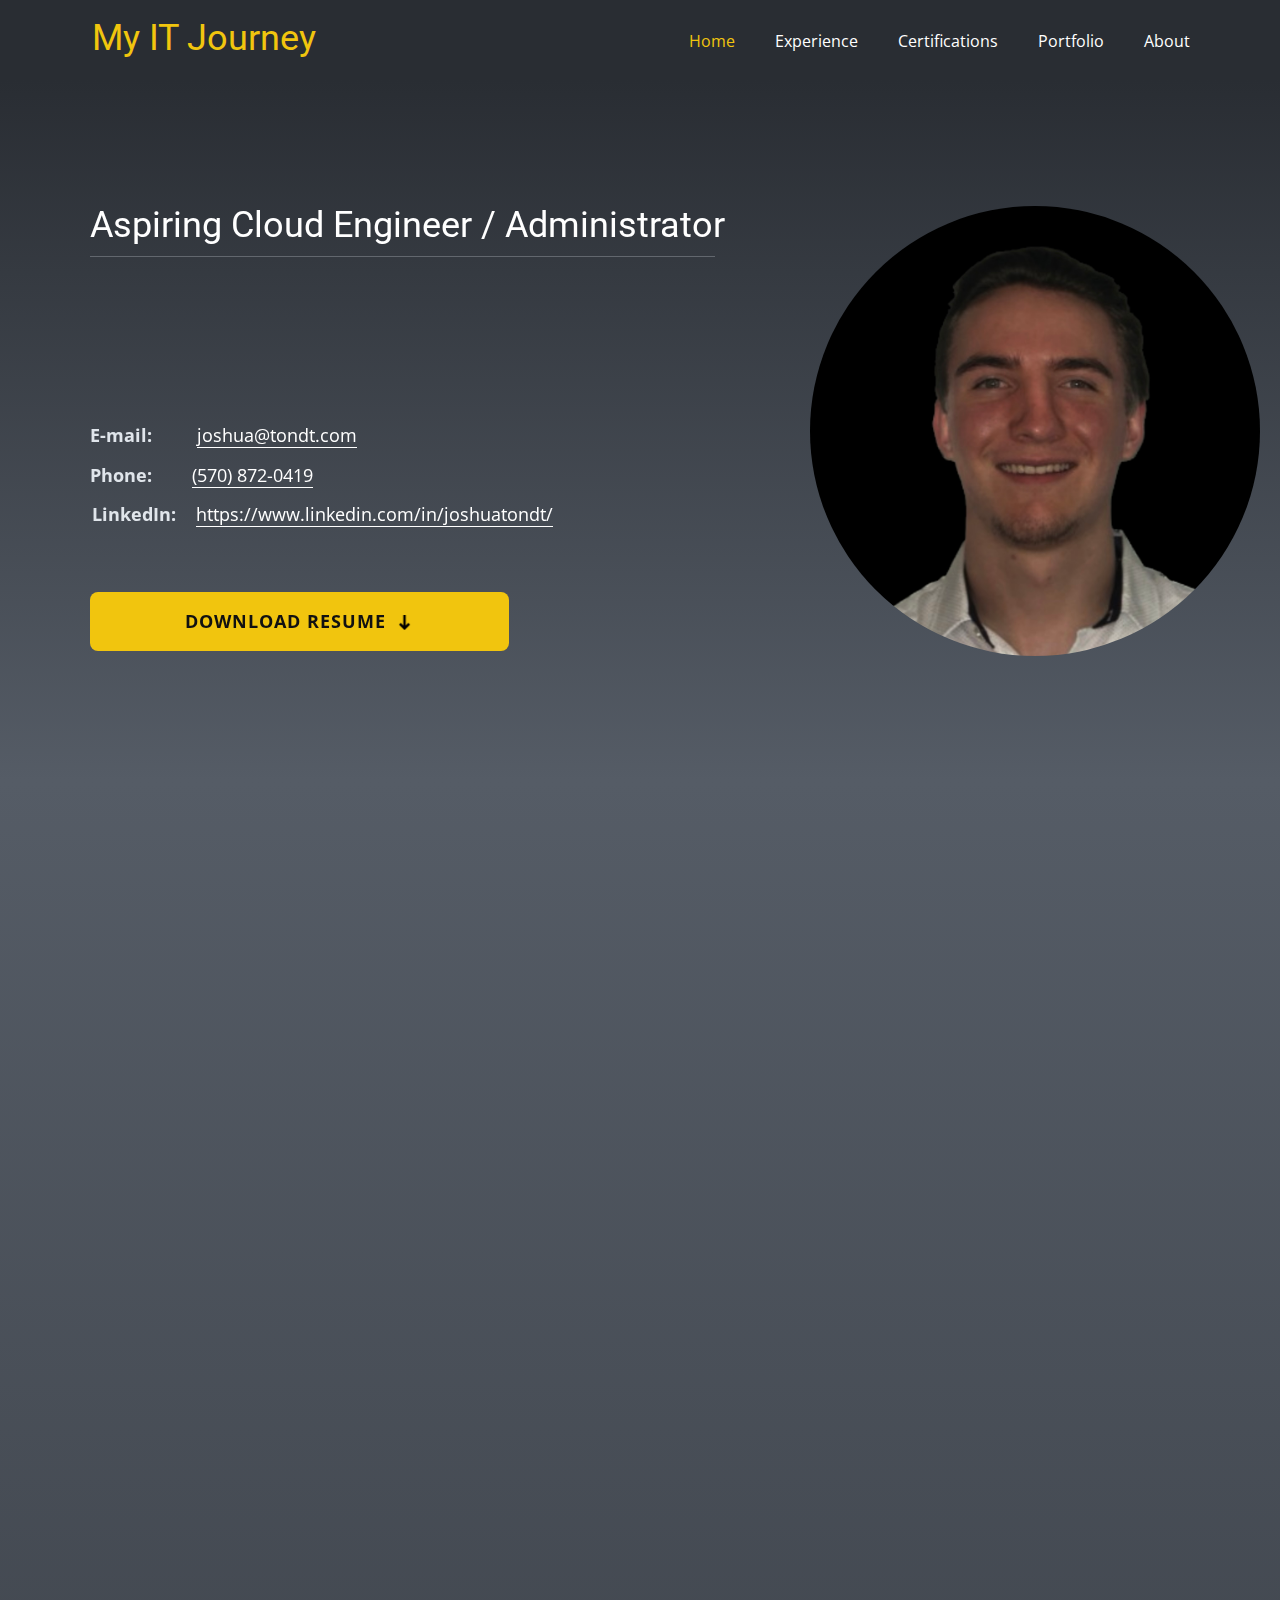
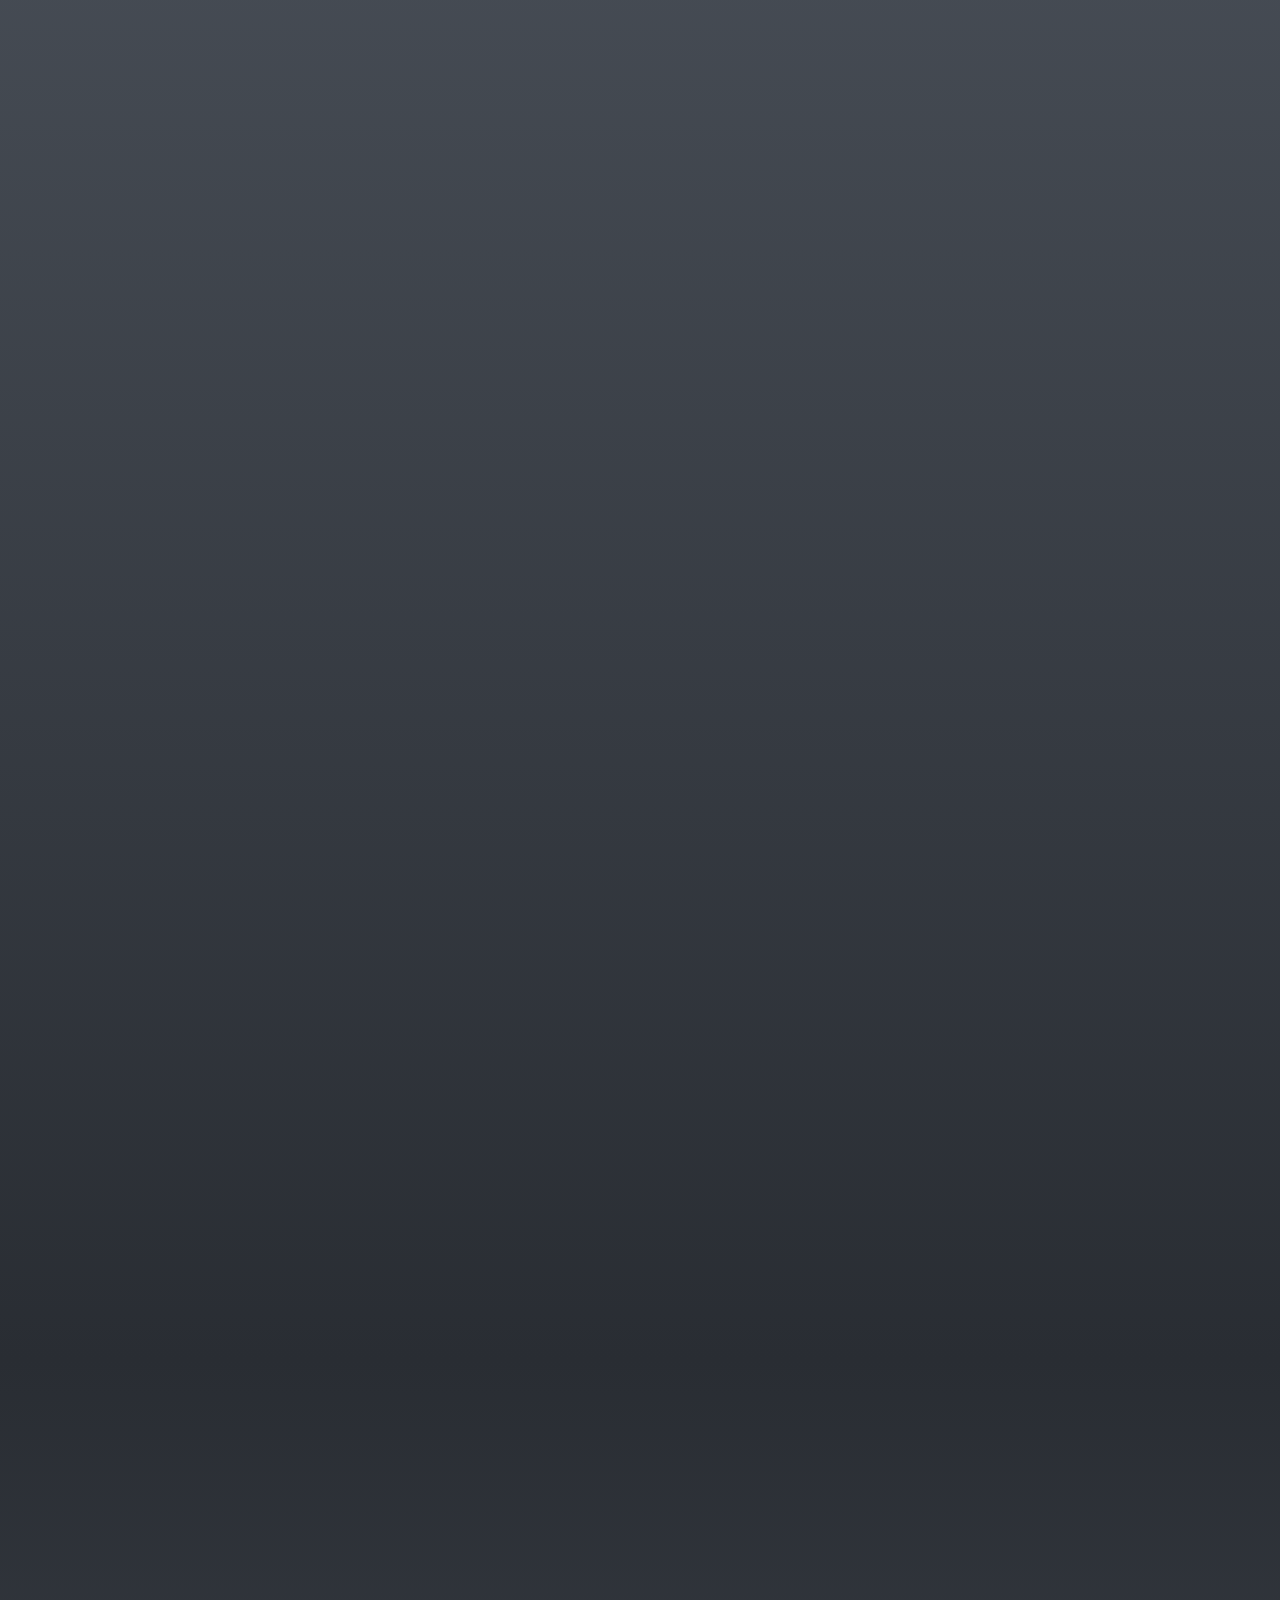
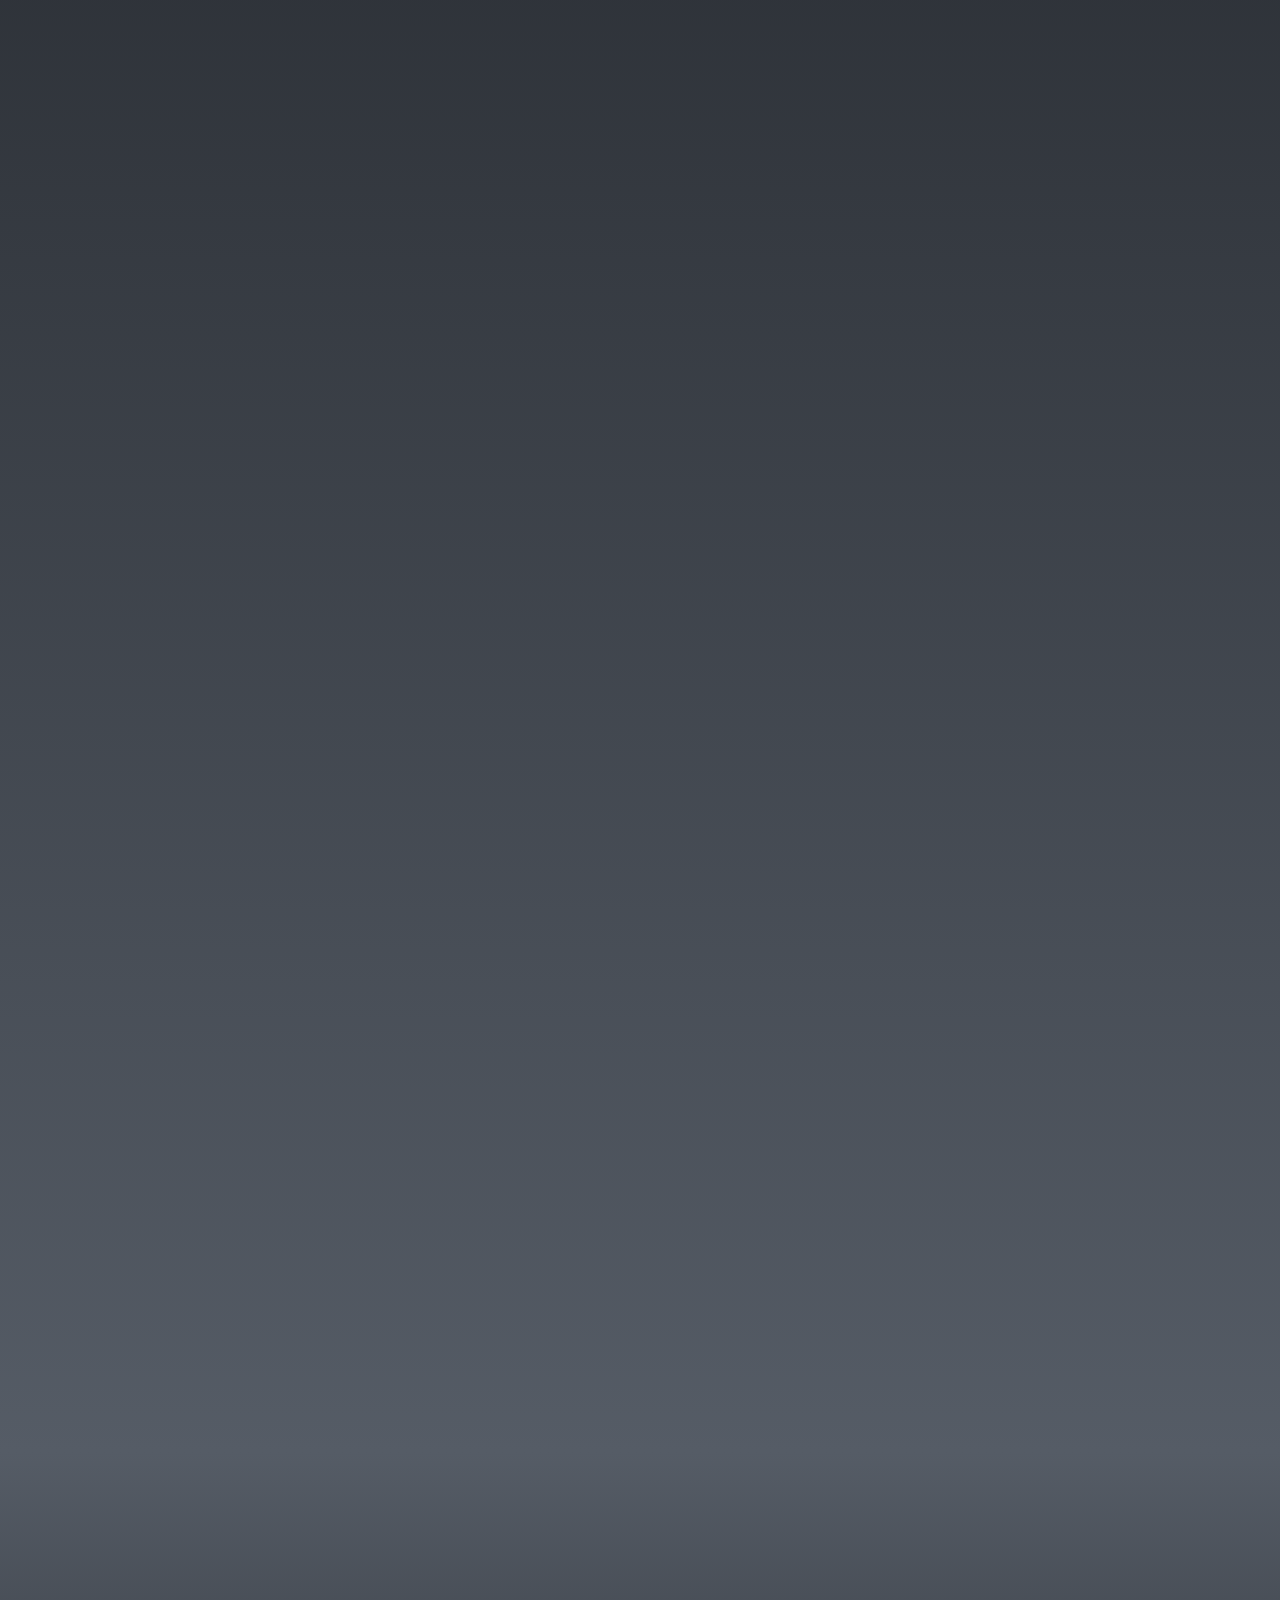
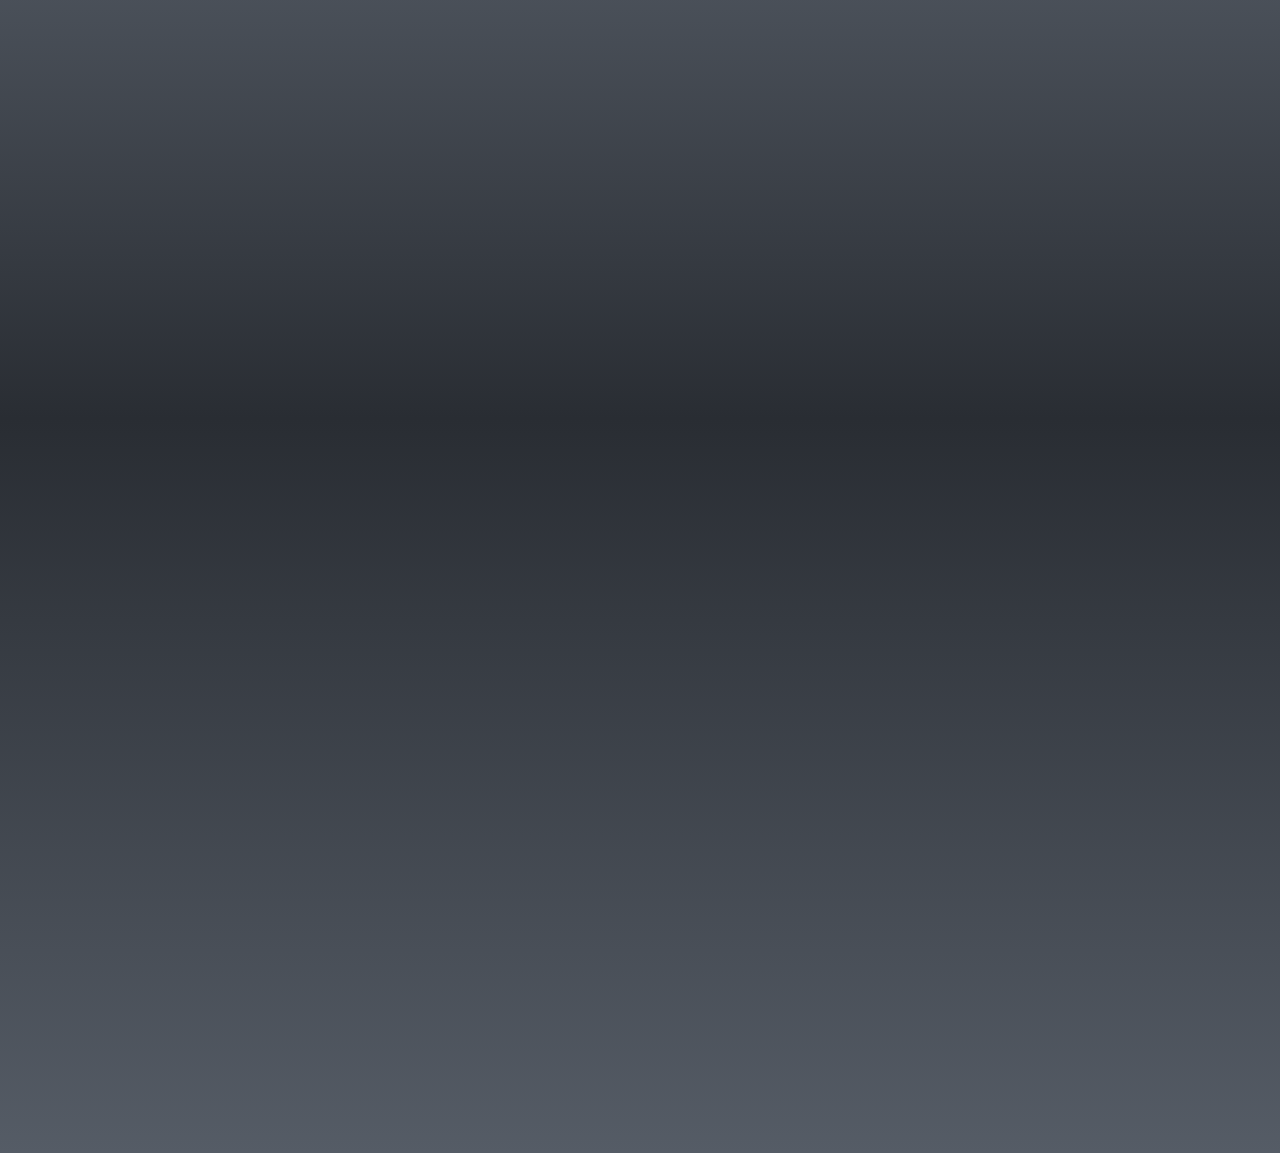
==== commit c2c302a5: "Add files via upload" ====
--- a/src/index.html
+++ b/src/index.html
@@ -5,7 +5,11 @@
     <meta name="keywords" content="Julian Mack, Experiences, ​Portfolio, ​Build your website
 in record time, INTUITIVE">
     <meta name="description" content="">
-    <title>Home</title>
+    <title>Josh's It Journe​y</title>
+    <link rel="apple-touch-icon" sizes="180x180" href="favicon_io/apple-touch-icon.png">
+    <link rel="icon" type="image/png" sizes="16x16" href="favicon_io/favicon-16x16.png">
+    <link rel="manifest" href="favicon_io/site.webmanifest">
+    <link rel="icon" type="image/png" sizes="32x32" href="favicon_io/favicon-32x32.png">
     <link rel="stylesheet" href="nicepage.css" media="screen">
 <link rel="stylesheet" href="Home.css" media="screen">
     <script class="u-script" type="text/javascript" src="jquery.js" defer=""></script>
@@ -86,9 +90,8 @@
                 </p>
                 <div class="u-align-right u-hidden-md u-hidden-sm u-hidden-xs u-image u-image-circle u-preserve-proportions u-image-1" alt="" data-image-width="1076" data-image-height="2328"></div>
                 <p class="u-align-left u-text u-text-palette-5-light-2 u-text-4">LinkedIn:&nbsp; &nbsp;<span style="font-weight: 400;">
-                    <a href="https://www.linkedin.com/in/joshuatondt/" class="u-active-none u-border-1 u-border-active-palette-5-light-2 u-border-hover-palette-5-light-2 u-border-no-left u-border-no-right u-border-no-top u-border-white u-btn u-button-link u-button-style u-hover-none u-none u-text-active-palette-5-light-2 u-text-body-alt-color u-text-hover-palette-5-light-2 u-btn-3" data-animation-name="" data-animation-duration="0" data-animation-delay="0" data-animation-direction="" target="_blank">https://www.linkedin.com/in/joshuat<span style="font-size: 0.875rem;">
-                        <span style="font-size: 1rem;"></span>
-                      </span>ondt/
+                    <a href="https://www.linkedin.com/in/joshuatondt/" class="u-active-none u-border-1 u-border-active-palette-5-light-2 u-border-hover-palette-5-light-2 u-border-no-left u-border-no-right u-border-no-top u-border-white u-btn u-button-link u-button-style u-hover-none u-none u-text-active-palette-5-light-2 u-text-body-alt-color u-text-hover-palette-5-light-2 u-btn-3" data-animation-name="" data-animation-duration="0" data-animation-delay="0" data-animation-direction="" target="_blank">https://www.linkedin.com/in/joshuatondt/<span style="font-size: 0.875rem;">
+                        <span style="font-size: 1rem;"></span>                      
                     </a>
                   </span>
                 </p>
@@ -110,7 +113,7 @@
             <div class="u-align-left u-container-style u-list-item u-repeater-item">
               <div class="u-container-layout u-similar-container u-container-layout-1">
                 <div class="u-border-2 u-border-white u-expanded-width u-line u-line-horizontal u-line-1" data-animation-name="customAnimationIn" data-animation-duration="1500" data-animation-delay="250"></div>
-                <div class="u-container-style u-expanded-width-md u-expanded-width-sm u-expanded-width-xs u-group u-shape-rectangle u-group-1" data-animation-name="customAnimationIn" data-animation-duration="1500" data-animation-delay="750">
+                <div class="u-container-style u-expanded-width u-group u-shape-rectangle u-group-1" data-animation-name="customAnimationIn" data-animation-duration="1500" data-animation-delay="750">
                   <div class="u-container-layout u-container-layout-2">
                     <p class="u-custom-font u-text u-text-default u-text-palette-5-light-1 u-text-3" data-animation-name="customAnimationIn" data-animation-duration="1750">East Stroudsburg / Pennsylvania<br>Feburary 2021 - Janurary 2023
                     </p>
@@ -118,16 +121,16 @@
                     <p class="u-custom-font u-text u-text-default-lg u-text-default-xl u-text-palette-3-base u-text-5" data-animation-name="customAnimationIn" data-animation-duration="1750">Sprinkler System Designer</p>
                     <p class="u-custom-font u-custom-item u-text u-text-palette-5-light-1 u-text-6"><!--[if !supportLists]-->●&nbsp;Operated AutoCAD, SprinkCAD, and Navisworks to
 efficiently design two- and three-dimensional automatic fire suppression system
-schematics for residential, commercial, and warehouse buildings <!--[if !supportLists]-->●&nbsp;&nbsp;Engineered three-dimensional drawings in
+schematics for residential, commercial, and warehouse buildings <!--[if !supportLists]-->● Engineered three-dimensional drawings in
 Navisworks to develop a third-person view of fire suppression systems&nbsp;<br>●&nbsp;Designed sprinkler systems based on needs of
 clients to provide a satisfactory system in line with national and
 international safety codes<br>●&nbsp;Troubleshooted and repaired designs to ensure
 optimal product placements throughout each building&nbsp;<!--[if !supportLists]-->
-                      <br>●&nbsp;&nbsp;Maintained records that could be understood by
+                      <br>● Maintained records that could be understood by
 colleagues for proper implementation of various project types<i></i>&nbsp;<!--[if !supportLists]-->
-                      <br>●&nbsp; Utilized code requirements found in NFPA 13,
+                      <br>● Utilized code requirements found in NFPA 13,
 NFPA 13R, NFPA 13D, NFPA 14, and NFPA 20 from publication years of 2013, 2016,
-and 2022&nbsp;<br>●&nbsp; Developed fabrication drawings and material
+and 2022&nbsp;<br>● Developed fabrication drawings and material
 lists for installation companies to easily read, purchase, and install the fire
 suppression system&nbsp;&nbsp;
                     </p>
@@ -138,26 +141,13 @@
             <div class="u-align-left u-container-style u-list-item u-repeater-item">
               <div class="u-container-layout u-similar-container u-container-layout-3">
                 <div class="u-border-2 u-border-white u-expanded-width u-line u-line-horizontal u-line-2" data-animation-name="customAnimationIn" data-animation-duration="1500" data-animation-delay="250"></div>
-                <div class="u-container-style u-expanded-width-md u-expanded-width-sm u-expanded-width-xs u-group u-shape-rectangle u-group-2" data-animation-name="customAnimationIn" data-animation-duration="1500" data-animation-delay="750">
+                <div class="u-container-style u-expanded-width u-group u-shape-rectangle u-group-2" data-animation-name="customAnimationIn" data-animation-duration="1500" data-animation-delay="750">
                   <div class="u-container-layout u-container-layout-4">
                     <p class="u-custom-font u-text u-text-default u-text-palette-5-light-1 u-text-7" data-animation-name="customAnimationIn" data-animation-duration="1750">East Stroudsburg / Pennsylvania<br>Feburary 2021 - Janurary 2023
                     </p>
                     <h5 class="u-custom-font u-text u-text-palette-3-base u-text-8">KNS Sprinkler Deisgner</h5>
                     <p class="u-custom-font u-text u-text-default-lg u-text-default-xl u-text-palette-3-base u-text-9" data-animation-name="customAnimationIn" data-animation-duration="1750">Sprinkler System Designer</p>
-                    <p class="u-custom-font u-custom-item u-text u-text-palette-5-light-1 u-text-10"><!--[if !supportLists]-->●&nbsp;Operated AutoCAD, SprinkCAD, and Navisworks to
-efficiently design two- and three-dimensional automatic fire suppression system
-schematics for residential, commercial, and warehouse buildings <!--[if !supportLists]-->●&nbsp;&nbsp;Engineered three-dimensional drawings in
-Navisworks to develop a third-person view of fire suppression systems&nbsp;<br>●&nbsp;Designed sprinkler systems based on needs of
-clients to provide a satisfactory system in line with national and
-international safety codes<br>●&nbsp;Troubleshooted and repaired designs to ensure
-optimal product placements throughout each building&nbsp;<!--[if !supportLists]-->
-                      <br>●&nbsp;&nbsp;Maintained records that could be understood by
-colleagues for proper implementation of various project types<i></i>&nbsp;<!--[if !supportLists]-->
-                      <br>●&nbsp; Utilized code requirements found in NFPA 13,
-NFPA 13R, NFPA 13D, NFPA 14, and NFPA 20 from publication years of 2013, 2016,
-and 2022&nbsp;<br>●&nbsp; Developed fabrication drawings and material
-lists for installation companies to easily read, purchase, and install the fire
-suppression system&nbsp;&nbsp;
+                    <p class="u-custom-font u-custom-item u-text u-text-palette-5-light-1 u-text-10">● Created and designed a customized website that allowed clients to find sprinkler system designers with ease<br>● Tracked website analytics including visitor retention, traffic by location, number of site sessions, referring sites, and unique site visitors<br>● Enhanced website capabilities through the creation of custom HTML scripts<br>● Collaborated with company staff to analyze and summarize corporate goals, achievements, and product offerings
                     </p>
                   </div>
                 </div>
@@ -166,26 +156,13 @@
             <div class="u-align-left u-container-style u-list-item u-repeater-item">
               <div class="u-container-layout u-similar-container u-container-layout-5">
                 <div class="u-border-2 u-border-white u-expanded-width u-line u-line-horizontal u-line-3" data-animation-name="customAnimationIn" data-animation-duration="1500" data-animation-delay="250"></div>
-                <div class="u-container-style u-expanded-width-md u-expanded-width-sm u-expanded-width-xs u-group u-shape-rectangle u-group-3" data-animation-name="customAnimationIn" data-animation-duration="1500" data-animation-delay="750">
+                <div class="u-container-style u-expanded-width u-group u-shape-rectangle u-group-3" data-animation-name="customAnimationIn" data-animation-duration="1500" data-animation-delay="750">
                   <div class="u-container-layout u-container-layout-6">
                     <p class="u-custom-font u-text u-text-default u-text-palette-5-light-1 u-text-11" data-animation-name="customAnimationIn" data-animation-duration="1750">East Stroudsburg / Pennsylvania<br>Feburary 2021 - Janurary 2023
                     </p>
                     <h5 class="u-custom-font u-text u-text-palette-3-base u-text-12">KNS Sprinkler Deisgner</h5>
                     <p class="u-custom-font u-text u-text-default-lg u-text-default-xl u-text-palette-3-base u-text-13" data-animation-name="customAnimationIn" data-animation-duration="1750">Sprinkler System Designer</p>
-                    <p class="u-custom-font u-custom-item u-text u-text-palette-5-light-1 u-text-14"><!--[if !supportLists]-->●&nbsp;Operated AutoCAD, SprinkCAD, and Navisworks to
-efficiently design two- and three-dimensional automatic fire suppression system
-schematics for residential, commercial, and warehouse buildings <!--[if !supportLists]-->●&nbsp;&nbsp;Engineered three-dimensional drawings in
-Navisworks to develop a third-person view of fire suppression systems&nbsp;<br>●&nbsp;Designed sprinkler systems based on needs of
-clients to provide a satisfactory system in line with national and
-international safety codes<br>●&nbsp;Troubleshooted and repaired designs to ensure
-optimal product placements throughout each building&nbsp;<!--[if !supportLists]-->
-                      <br>●&nbsp;&nbsp;Maintained records that could be understood by
-colleagues for proper implementation of various project types<i></i>&nbsp;<!--[if !supportLists]-->
-                      <br>●&nbsp; Utilized code requirements found in NFPA 13,
-NFPA 13R, NFPA 13D, NFPA 14, and NFPA 20 from publication years of 2013, 2016,
-and 2022&nbsp;<br>●&nbsp; Developed fabrication drawings and material
-lists for installation companies to easily read, purchase, and install the fire
-suppression system&nbsp;&nbsp;
+                    <p class="u-custom-font u-custom-item u-text u-text-palette-5-light-1 u-text-14">● Developed, tested, and troubleshooted a mobile restaurant ordering application to allow quick and reliable ordering by customers<br>● Communicated with multiple restaurants owners to align the customization of the application with the unique needs of each organization<br>● Implemented SMTP within the application to send order confirmation emails to customers<br>● Utilized Xamarin, C#, JSON, and SQL to create the application<br>● Incorporated API’s to enhance application features, streamline the developmental process, and ensure a modern and user-friendly interface
                     </p>
                   </div>
                 </div>
@@ -211,7 +188,8 @@
                     <h5 class="u-custom-font u-hover-feature u-text u-text-default u-text-palette-3-base u-text-4">
                       <a class="u-active-none u-border-none u-btn u-button-link u-button-style u-hover-none u-none u-text-palette-3-base u-btn-1" data-href="https://learn.microsoft.com/en-us/credentials/certifications/exams/az-104/" data-target="_blank" href="https://learn.microsoft.com/en-us/credentials/certifications/exams/az-104/" target="_blank">Azure AZ-104&nbsp; (Microsoft Certified: Azure Administrator Associate)</a>
                     </h5>
-                    <p class="u-custom-font u-text u-text-palette-5-light-1 u-text-5">Sed quia consequuntur magni dolores eos quira tione estera voluptatem sequi nesciunt nuncera permano nence of the stars from which we spring.</p>
+                    <p class="u-custom-font u-text u-text-palette-5-light-1 u-text-5">●	Gaining a deeper knowledge of implementing, managing, and monitoring an organization’s Microsoft Azure environment, including virtual networks, storage, compute, identity, security, and governance<br>
+                      ●	Learning proper techniques to deliver Azure networking, security, database, application development, and DevOps solutions</p>
                   </div>
                 </div>
               </div>
@@ -225,7 +203,8 @@
                     <h5 class="u-custom-font u-hover-feature u-text u-text-default u-text-palette-3-base u-text-7">
                       <a class="u-active-none u-border-none u-btn u-button-link u-button-style u-hover-none u-none u-text-palette-3-base u-btn-2" data-href="https://learn.microsoft.com/en-us/credentials/certifications/exams/az-900/" data-target="_blank" href="https://learn.microsoft.com/en-us/credentials/certifications/exams/az-900/" target="_blank">Azure AZ-900 (Microsoft Certified: Azure Fundamentals)</a>
                     </h5>
-                    <p class="u-custom-font u-text u-text-palette-5-light-1 u-text-8">Molestie a iaculis at erat pellentesque adipiscing. Porttitor eget dolor morbi non arcu risus quis varius quam. Odio aenean sed adipiscing diam donec. Id diam maecenas ultricies mi eget mauris.</p>
+                    <p class="u-custom-font u-text u-text-palette-5-light-1 u-text-8">●	Developed foundational knowledge of Azure cloud computing concepts, models, architectural components and Azure services, such as compute, networking, and storage, as well as features and tools to secure, govern, and administer Azure<br>
+                      ●	Gained expertise on how Azure supports security, privacy, compliance, trust, and governance for users</p>
                   </div>
                 </div>
               </div>
@@ -239,7 +218,9 @@
                     <h5 class="u-custom-font u-hover-feature u-text u-text-default u-text-palette-3-base u-text-10">
                       <a class="u-active-none u-border-none u-btn u-button-link u-button-style u-hover-none u-none u-text-palette-3-base u-btn-3" data-href="https://www.cisco.com/c/en/us/training-events/training-certifications/exams/current-list/ccna-200-301.html" href="https://www.cisco.com/c/en/us/training-events/training-certifications/certifications/associate/ccna.html" target="_blank">CCNA (Cisco Certified Network Associate)</a>
                     </h5>
-                    <p class="u-custom-font u-text u-text-palette-5-light-1 u-text-11">Etiam erat velit scelerisque in dictum non consectetur. Nisl purus in mollis nunc sed id semper. Cras fermentum odio eu feugiat pretium nibh ipsum. Tristique senectus et netus et malesuada fames. </p>
+                    <p class="u-custom-font u-text u-text-palette-5-light-1 u-text-11">● Participated in cross platform network simulation tool, Cisco Packet Tracer, to build and configure simulated routers, switches, LAN, WAN, WLAN, WAP, WLC, VoIP Phone etc. using core concepts of network fundamentals, security fundamentals, network access, IP services, core routing, and programmability<br>
+                      ●	Utilized Cisco ISO and command line interface to program interconnectivity between routers, switches, etc.<br>
+                      ●	Implemented security features on routers and switches, including Dynamic ARP, Port Security, and DHCP Snooping</p>
                   </div>
                 </div>
               </div>
@@ -378,16 +359,7 @@
     
     
     
-    <section class="u-backlink u-clearfix u-grey-80">
-      <a class="u-link" href="https://nicepage.com/website-templates" target="_blank">
-        <span>Website Templates</span>
-      </a>
-      <p class="u-text">
-        <span>created with</span>
-      </p>
-      <a class="u-link" href="" target="_blank">
-        <span>Website Builder Software</span>
-      </a>. 
+
     </section><span style="height: 64px; width: 64px; margin-left: 0px; margin-right: auto; margin-top: 0px; background-image: none; right: 20px; bottom: 20px; padding: 15px" class="u-back-to-top u-icon u-icon-circle u-opacity u-opacity-85 u-palette-5-light-1" data-href="#">
         <svg class="u-svg-link" preserveAspectRatio="xMidYMin slice" viewBox="0 0 551.13 551.13"><use xmlns:xlink="http://www.w3.org/1999/xlink" xlink:href="#svg-1d98"></use></svg>
         <svg class="u-svg-content" enable-background="new 0 0 551.13 551.13" viewBox="0 0 551.13 551.13" xmlns="http://www.w3.org/2000/svg" id="svg-1d98"><path d="m275.565 189.451 223.897 223.897h51.668l-275.565-275.565-275.565 275.565h51.668z"></path></svg>
--- a/src/Home.css
+++ b/src/Home.css
@@ -416,8 +416,7 @@
   --animation-custom_in-scale: 1;
   margin-top: -3px;
   margin-bottom: 0;
-  min-height: 805px;
-  width: 100%;
+  min-height: 422px;
 }
 
 .u-section-2 .u-container-layout-2 {
@@ -487,8 +486,7 @@
   --animation-custom_in-scale: 1;
   margin-top: -3px;
   margin-bottom: 0;
-  min-height: 805px;
-  width: 100%;
+  min-height: 422px;
 }
 
 .u-section-2 .u-container-layout-4 {
@@ -558,8 +556,7 @@
   --animation-custom_in-scale: 1;
   margin-top: -3px;
   margin-bottom: 0;
-  min-height: 805px;
-  width: 100%;
+  min-height: 422px;
 }
 
 .u-section-2 .u-container-layout-6 {
@@ -616,7 +613,7 @@
   --animation-custom_in-opacity: 0;
   --animation-custom_in-rotate: 0deg;
   --animation-custom_in-scale: 0.3;
-  margin: 30px auto 50px;
+  margin: 50px auto;
   padding: 15px 97px 15px 95px;
 }
 
@@ -691,7 +688,6 @@
   }
 
   .u-section-2 .u-btn-1 {
-    margin-top: 50px;
     margin-bottom: 60px;
   }
 }
@@ -728,7 +724,6 @@
     animation-duration: 1000ms;
     margin-top: 10px;
     min-height: 637px;
-    width: auto;
   }
 
   .u-section-2 .u-container-layout-2 {
@@ -766,7 +761,6 @@
     animation-duration: 1000ms;
     margin-top: 10px;
     min-height: 637px;
-    width: auto;
   }
 
   .u-section-2 .u-container-layout-4 {
@@ -803,7 +797,6 @@
     animation-duration: 1000ms;
     margin-top: 10px;
     min-height: 637px;
-    width: auto;
   }
 
   .u-section-2 .u-container-layout-6 {
@@ -860,7 +853,6 @@
 
   .u-section-2 .u-group-1 {
     min-height: auto;
-    width: auto;
   }
 
   .u-section-2 .u-text-3 {
@@ -882,7 +874,6 @@
 
   .u-section-2 .u-group-2 {
     min-height: auto;
-    width: auto;
   }
 
   .u-section-2 .u-text-7 {
@@ -904,7 +895,6 @@
 
   .u-section-2 .u-group-3 {
     min-height: auto;
-    width: auto;
   }
 
   .u-section-2 .u-text-11 {
@@ -943,7 +933,6 @@
 
   .u-section-2 .u-group-1 {
     min-height: 1234px;
-    width: auto;
   }
 
   .u-section-2 .u-text-4 {
@@ -966,7 +955,6 @@
 
   .u-section-2 .u-group-2 {
     min-height: NaNpx;
-    width: auto;
   }
 
   .u-section-2 .u-text-8 {
@@ -989,7 +977,6 @@
 
   .u-section-2 .u-group-3 {
     min-height: NaNpx;
-    width: auto;
   }
 
   .u-section-2 .u-text-12 {
